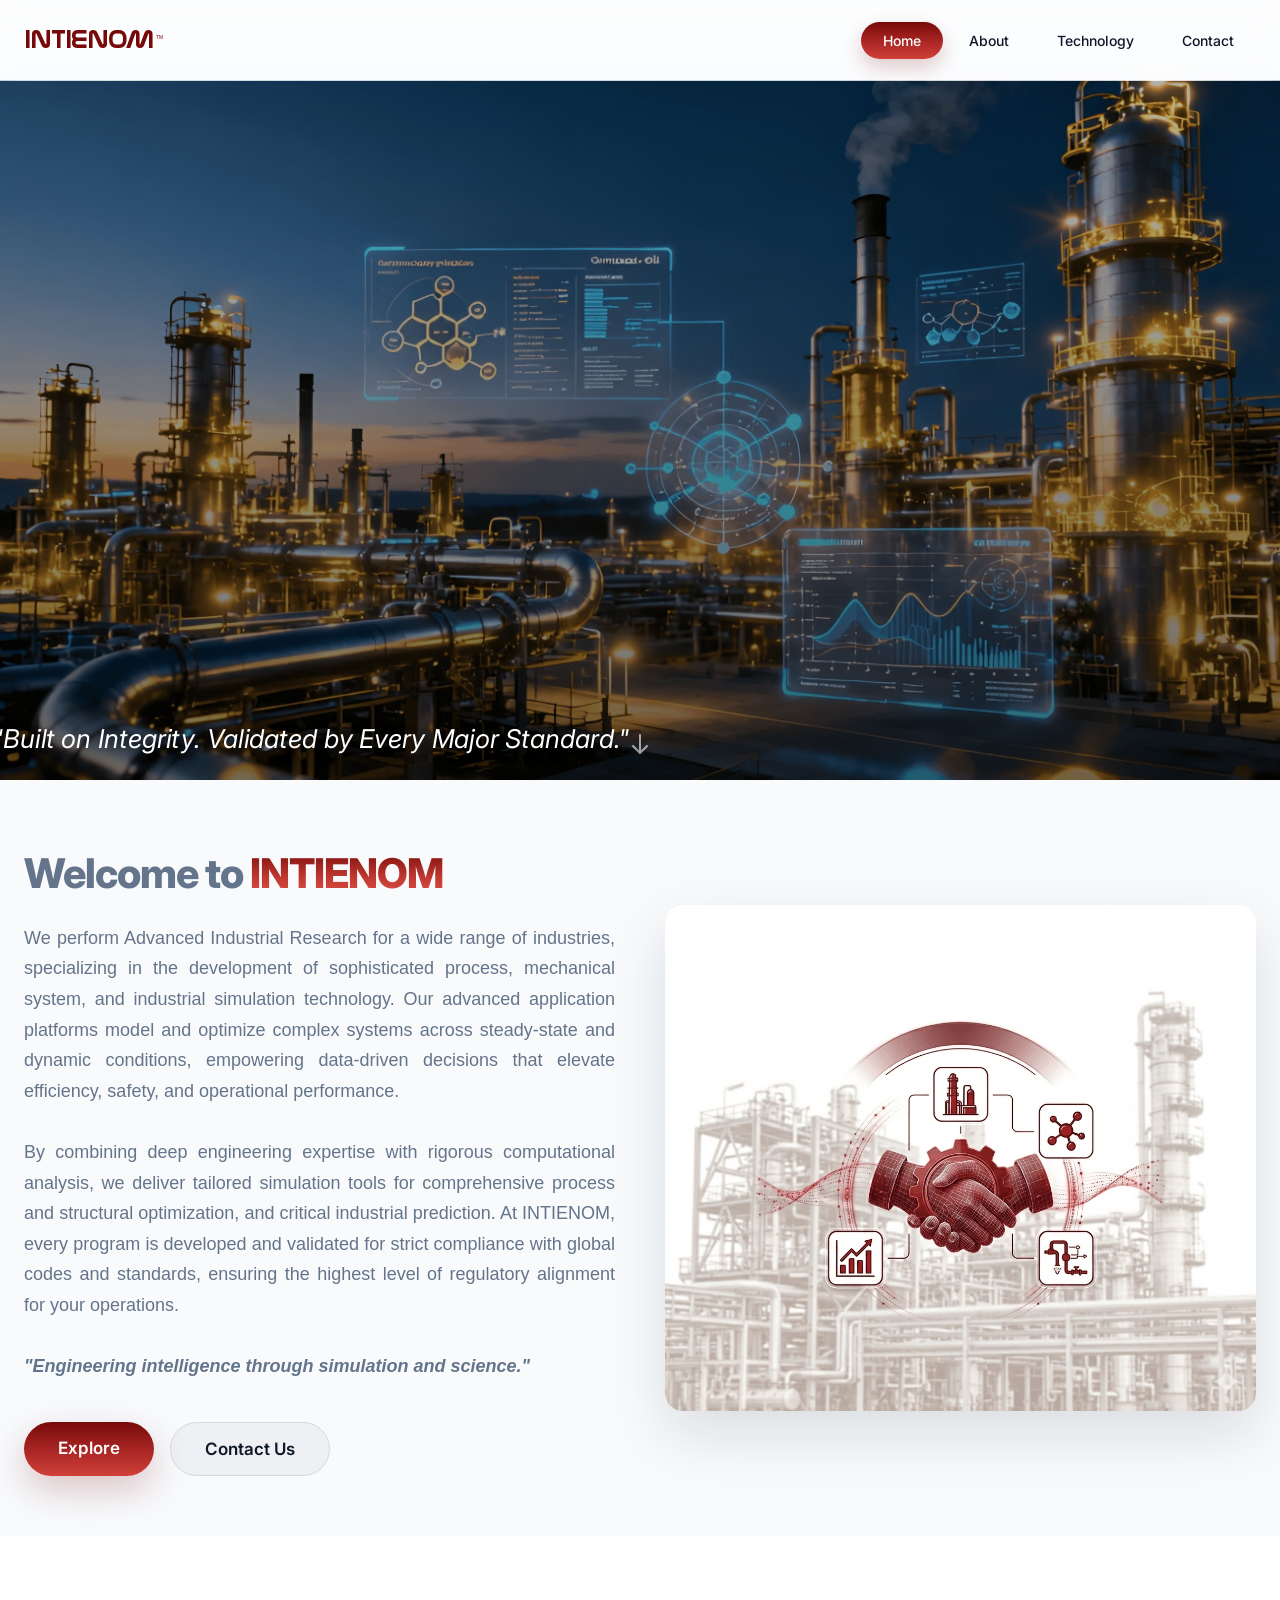
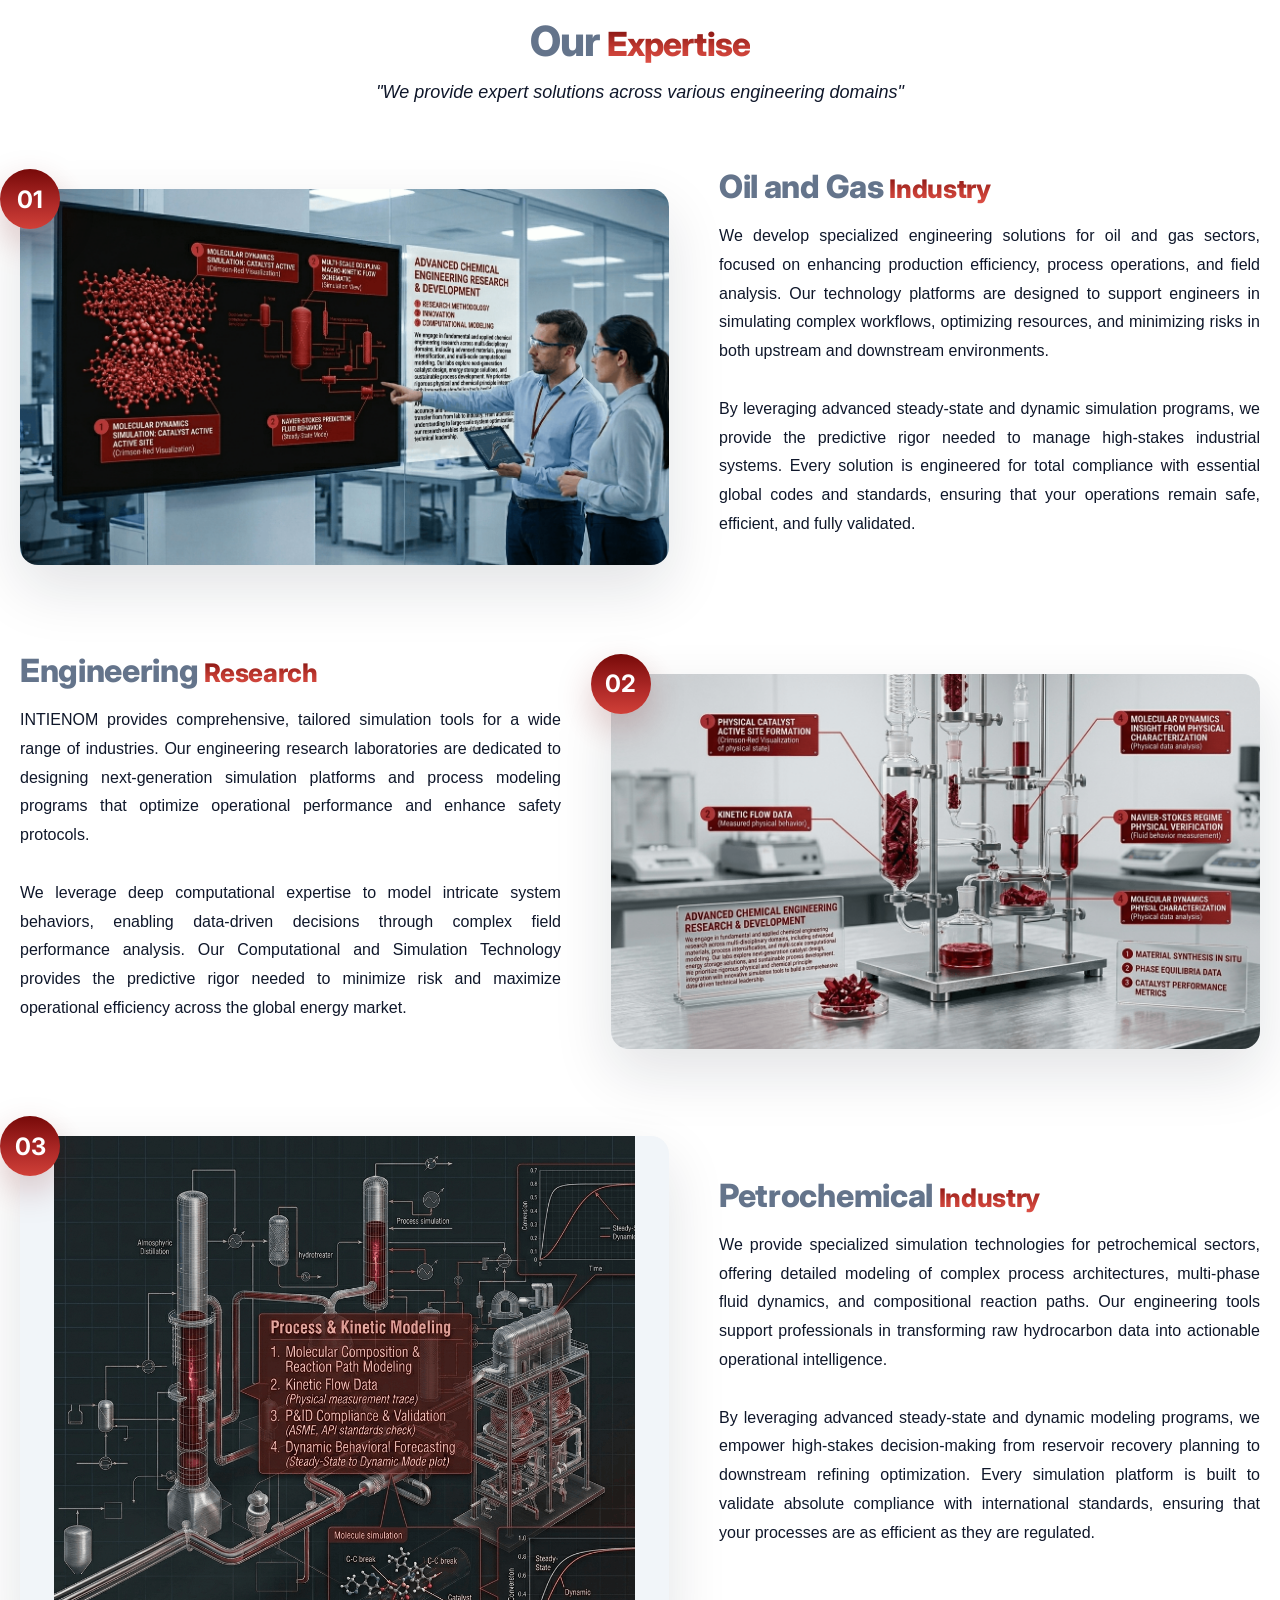
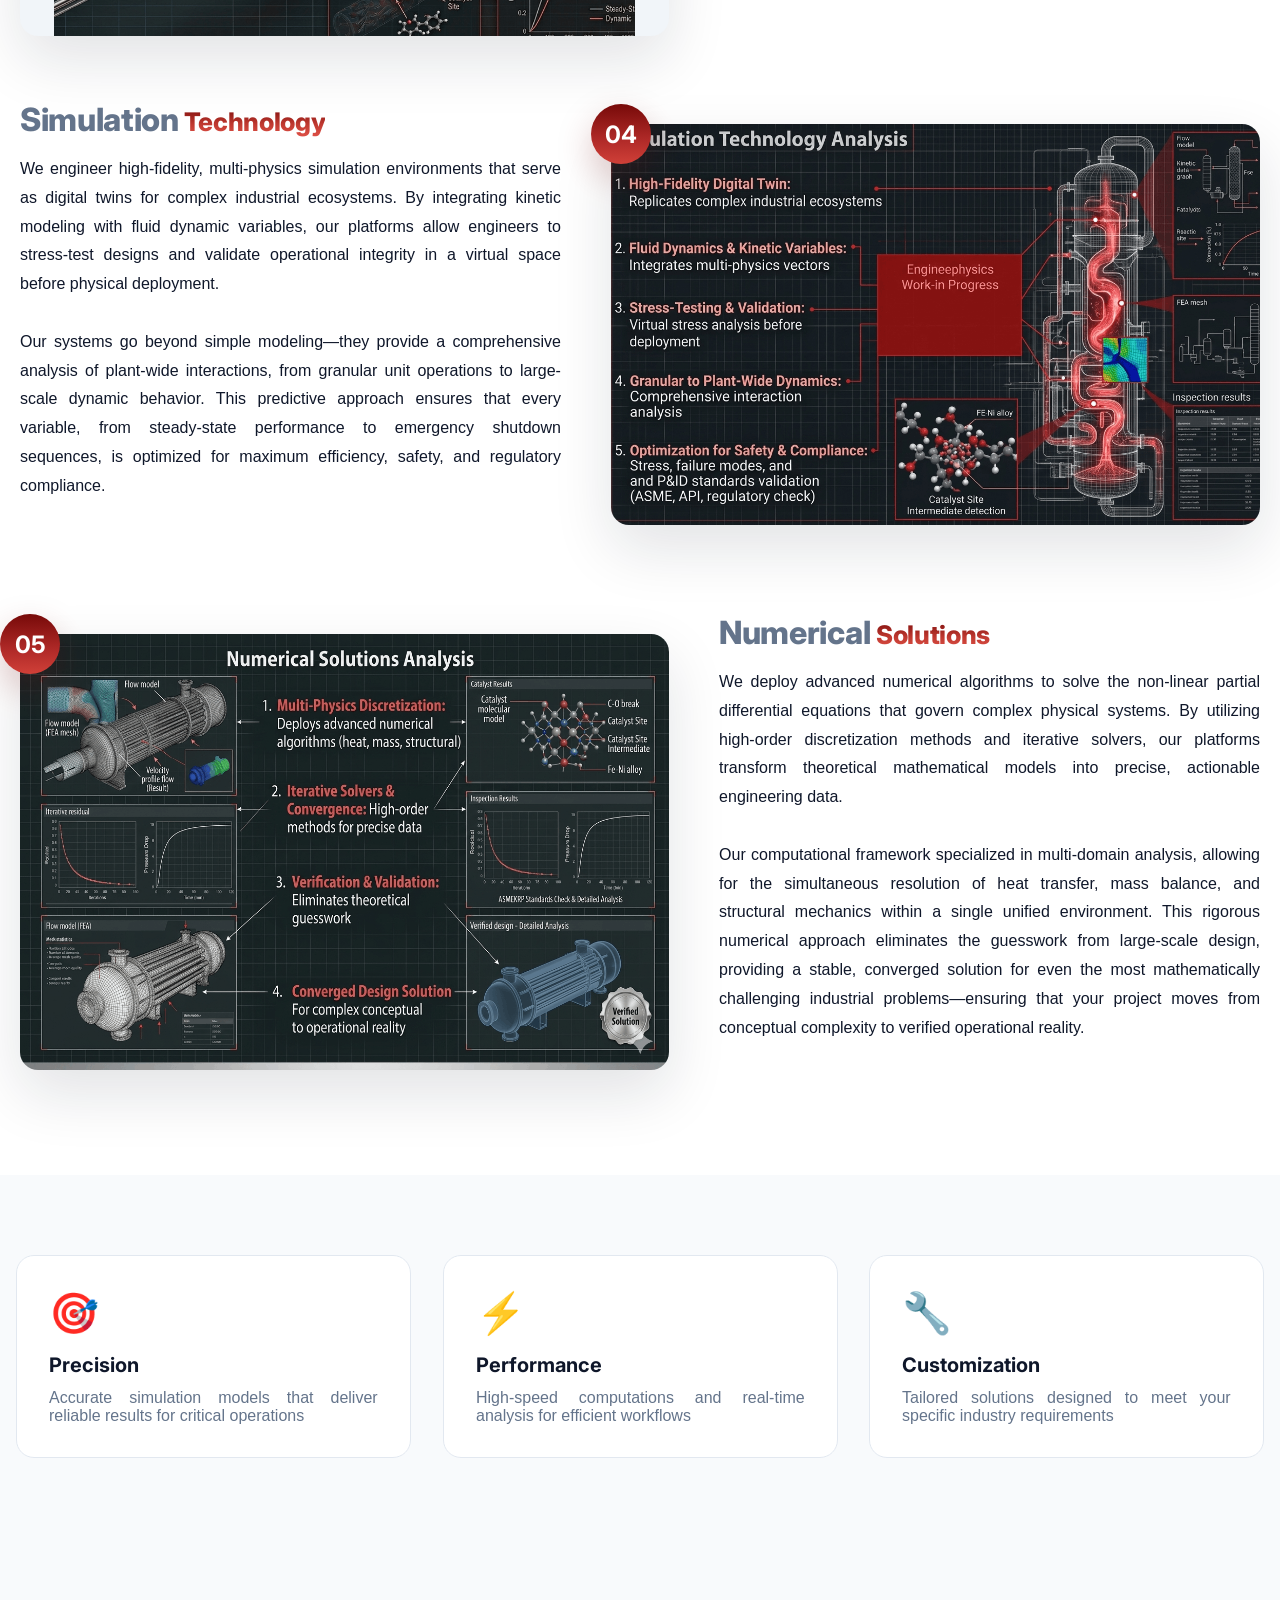
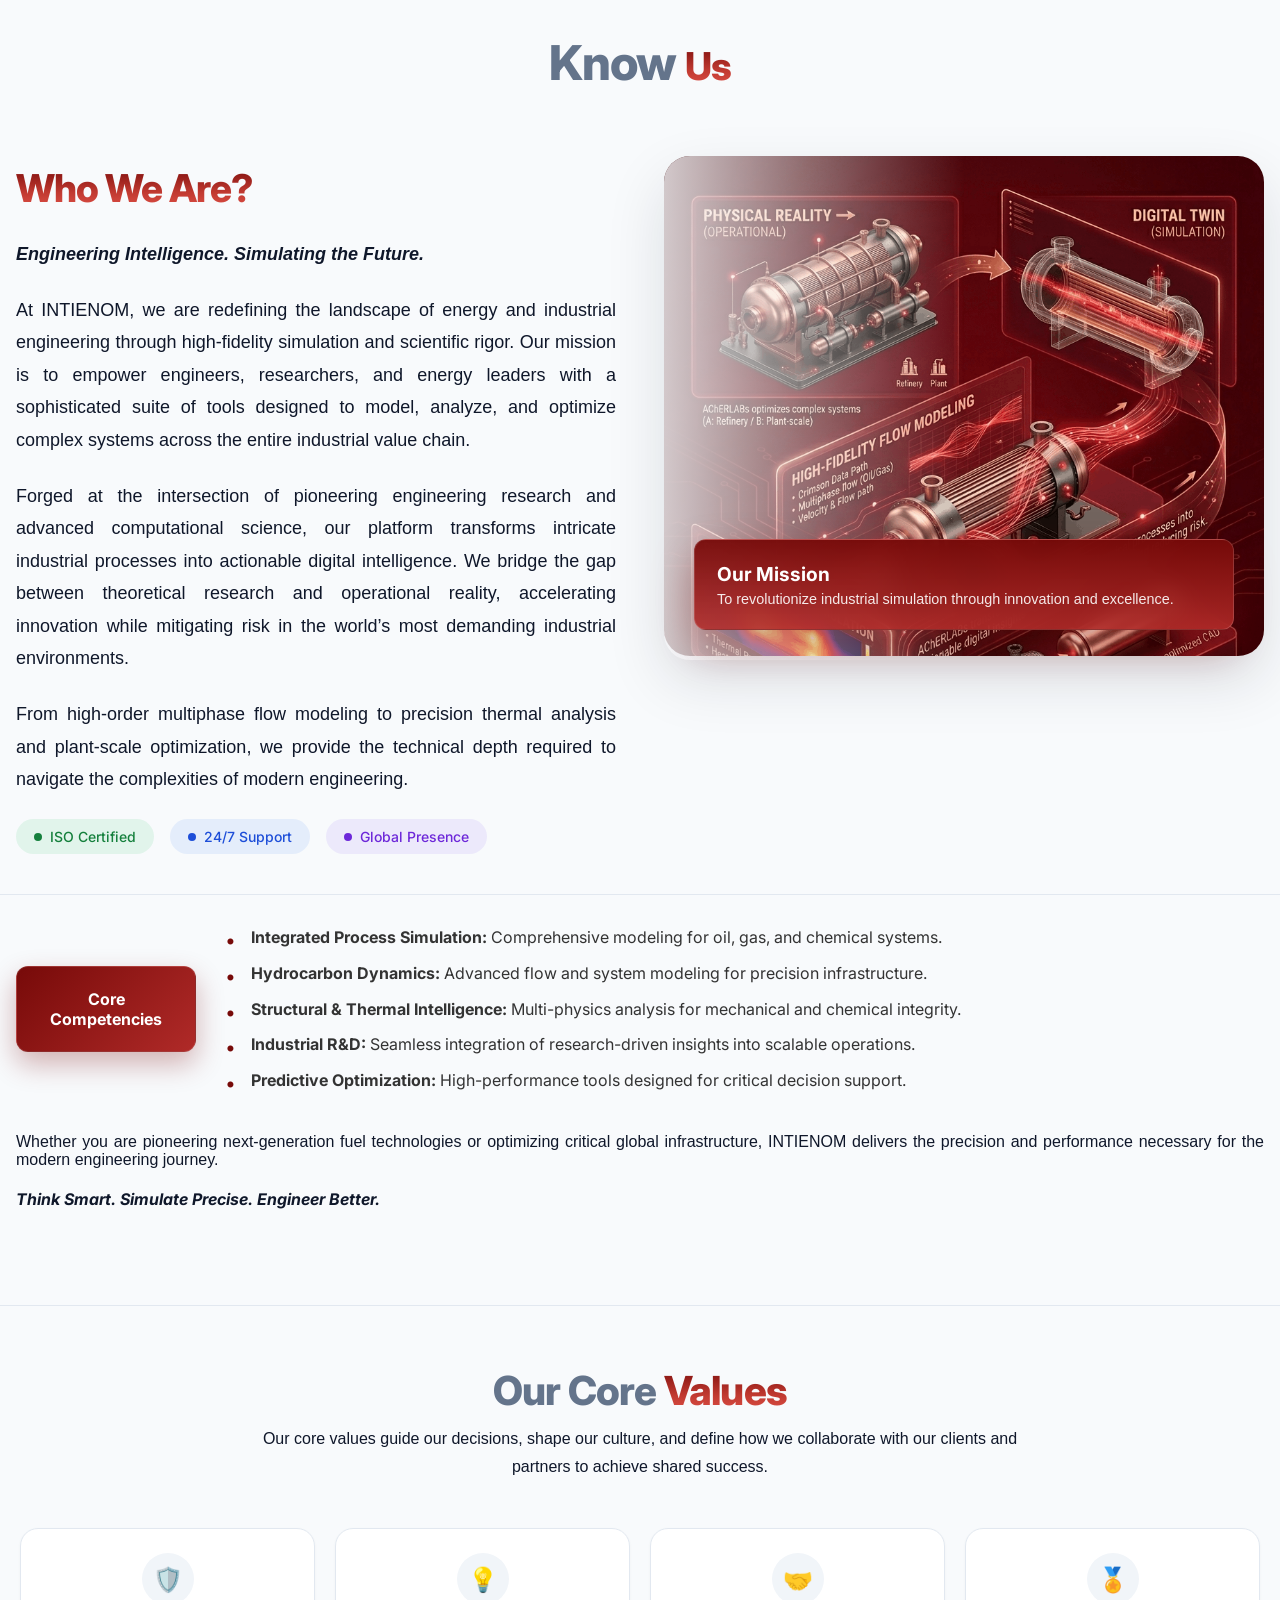
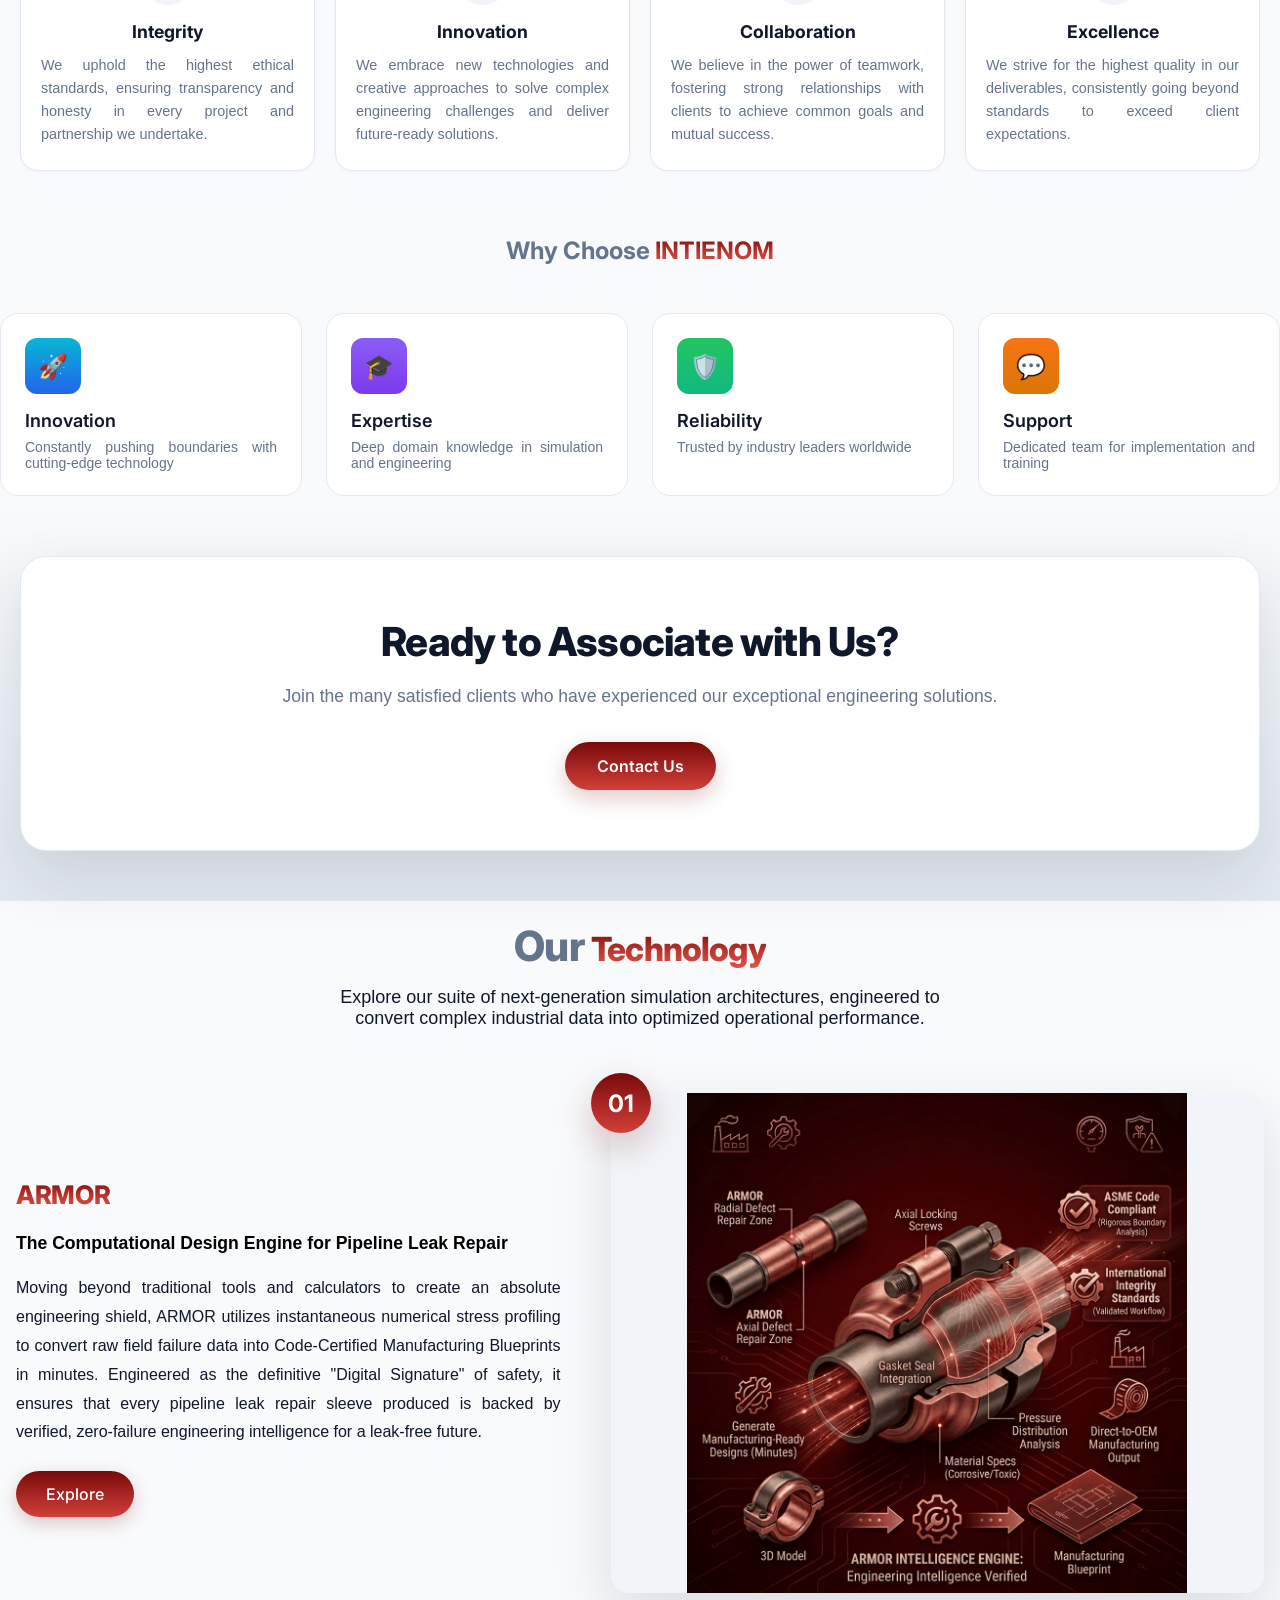
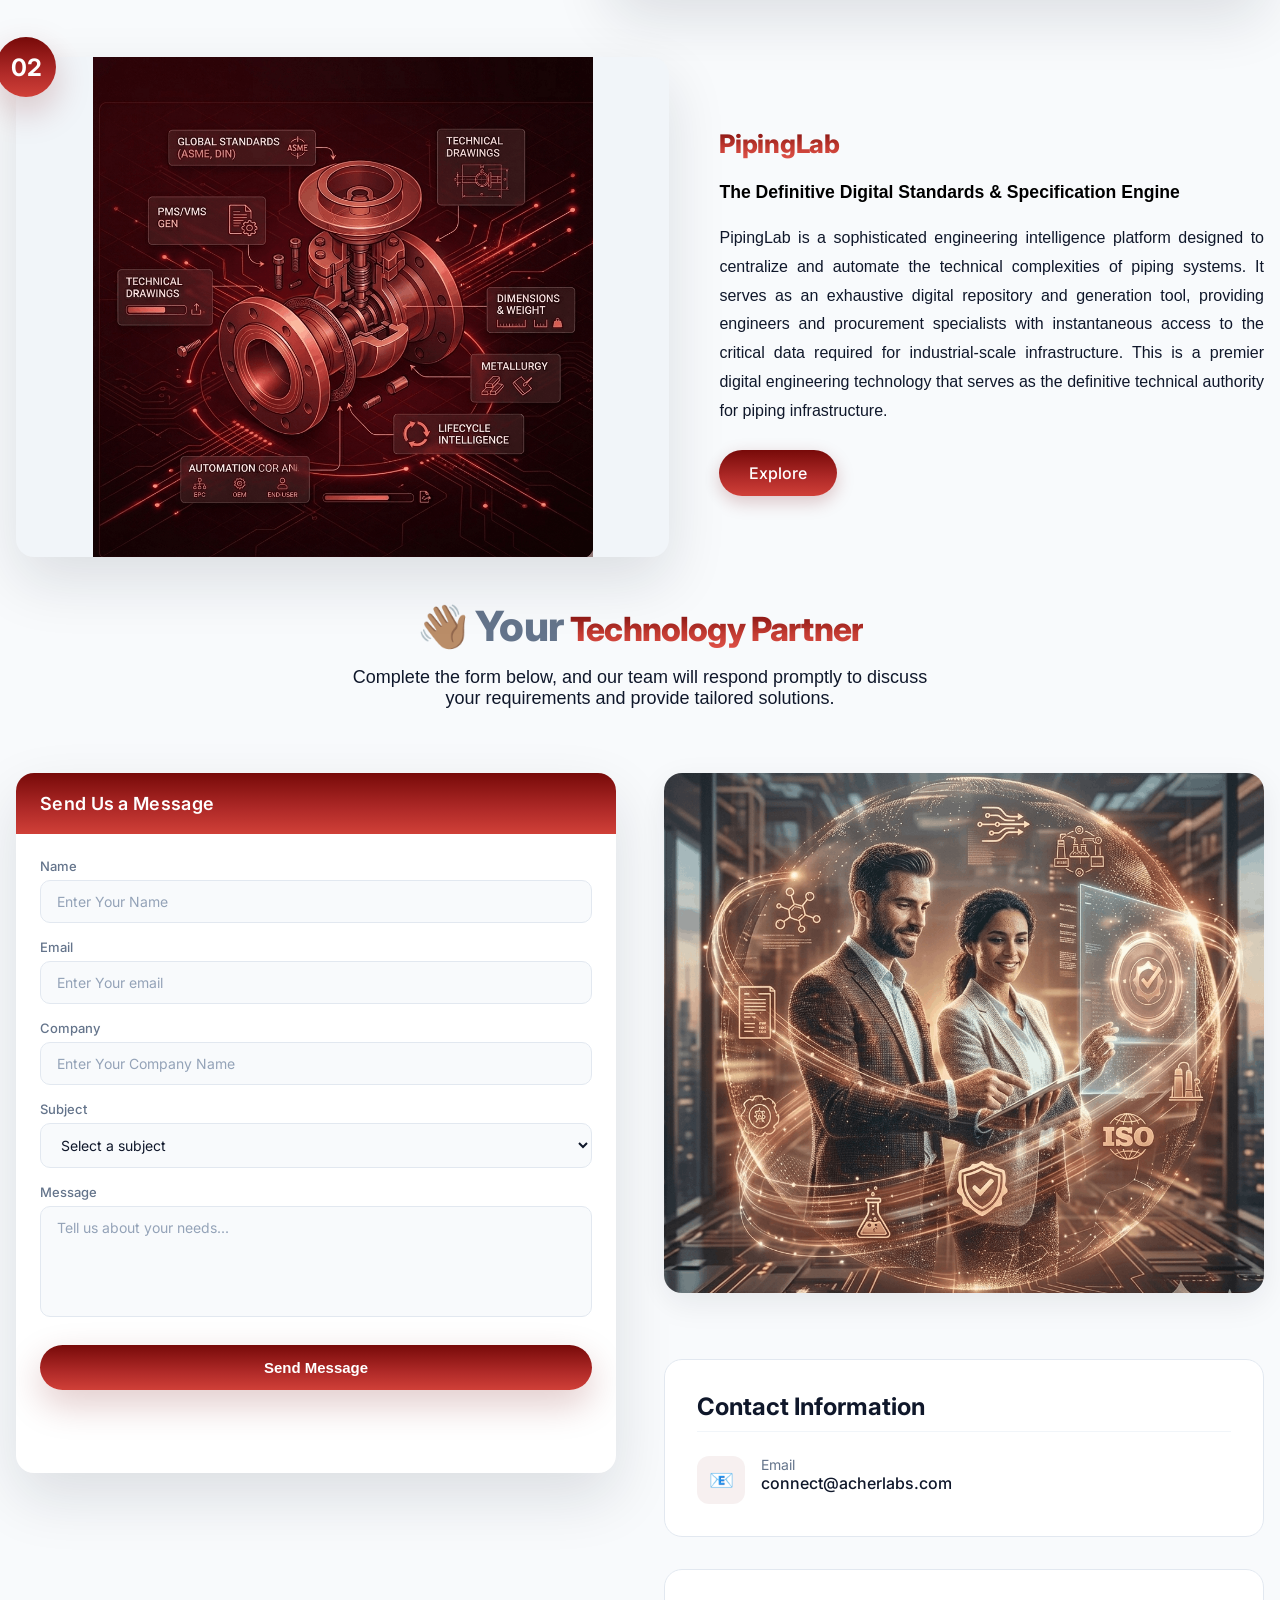
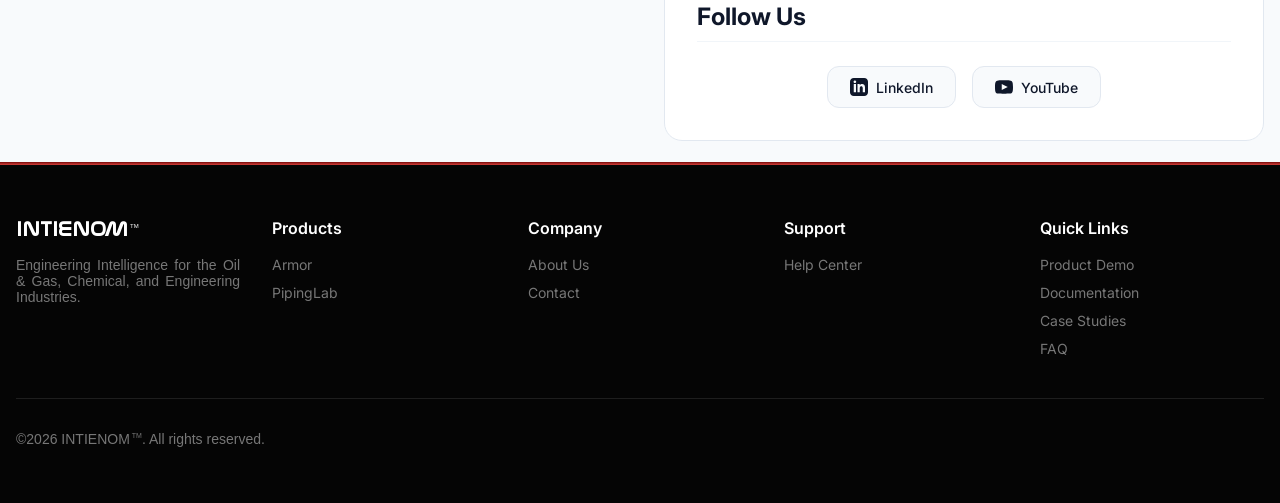
==== index.html @ 09563ef8 "Add files via upload" ====
<!DOCTYPE html>
<html lang="en">
<head>
    <meta charset="UTF-8">
    <meta name="viewport" content="width=device-width, initial-scale=1.0">
    <title>INTIENOM</title>
    
    <!-- Folder ke naam ke sath path update kiya -->
    <link rel="icon" type="image/png" href="images/webIcon.png">
    
    <!-- CSS Files -->
    <link rel="stylesheet" href="style.css">
    <link rel="stylesheet" href="Labs.css"> <!-- Labs page ke liye ye zaroori hai -->
    
    <!-- Font Awesome -->
    <link href="https://cdnjs.cloudflare.com/ajax/libs/font-awesome/5.10.0/css/all.min.css" rel="stylesheet" />
</head>
<body>

    <!-- ============================================
         NAVIGATION (Updated for Single Page)
         ============================================ -->
    <nav id="navbar">
        <div class="nav-container">
            <!-- Logo (Click karne par top par jayega) -->
            <a href="#home" class="logo-section">
               <div class="logo-text">
               <span class="logo-name">INTIENOM<span class="tm-icon">TM</span></span>
               </div>
             </a>
            
            <!-- Navigation Links (Ab href mein IDs hain) -->
            <div class="nav-links">
                <a href="#home" class="nav-btn active">Home</a>
                <a href="#about" class="nav-btn">About</a>
                <a href="#technology" class="nav-btn">Technology</a>
                <a href="#contact" class="nav-btn">Contact</a>
            </div>
            
            <!-- Mobile Menu Button -->
            <button class="mobile-menu-btn">
                <svg fill="none" stroke="currentColor" viewBox="0 0 24 24">
                    <path stroke-linecap="round" stroke-linejoin="round" stroke-width="2" d="M4 6h16M4 12h16M4 18h16"></path>
                </svg>
            </button>
        </div>
    </nav>

    <!-- ============================================
         SECTION 1: HOME
         ============================================ -->
    <section id="home" class="hero">
    
       <!-- 1. Slider Area -->
       <div class="hero-bg-slider">
    
            <!-- Slide 1: Left Bottom -->
            <div class="slide active" style="background-image: url('images/beg-0.png');">
                <div class="slide-text text-left">
                    "From Concept to Code. From Simulation to Site."
                </div>
            </div>

            <!-- Slide 2: Left Bottom -->
            <div class="slide" style="background-image: url('images/beg-1.png');">
                <div class="slide-text text-left">
                    "Built on Integrity. Validated by Every Major Standard."
                </div>
            </div>

            <!-- Slide 3: Left Bottom -->
            <div class="slide" style="background-image: url('images/beg-2.png');">
                <div class="slide-text text-left">
                    "Turning Raw Data into Actionable Intelligence."
                </div>
            </div>

            <!-- Slide 4: Left Bottom -->
            <div class="slide" style="background-image: url('images/beg-3.png');">
                <div class="slide-text text-left">
                    "Predicting Performance. Perfecting Operations."
                </div>
            </div>

            <!-- Slide 5: Left Bottom -->
            <div class="slide" style="background-image: url('images/beg-4.png');">
                <div class="slide-text text-left">
                    "Engineering the Future of Industrial Efficiency."
                </div>
            </div>

            <!-- Scroll Indicator -->
            <div class="scroll-indicator">
                <svg width="24" height="24" fill="none" stroke="rgba(255,255,255,0.6)" viewBox="0 0 24 24">
                    <path stroke-linecap="round" stroke-linejoin="round" stroke-width="2" d="M19 14l-7 7m0 0l-7-7m7 7V3"></path>
                </svg>
            </div>
       </div>

        <!-- Hero Bottom Section: Text Left + Image Right -->
        <div class="hero-bottom-wrapper">
            <div class="hero-left-col">
                <div class="hero-content">
                    <h1><span class="welcome-text">Welcome to </span><span class="gradient">INTIENOM</span></h1>
                    <p>We perform Advanced Industrial Research for a wide range of industries, specializing in the development of sophisticated process, mechanical system, and industrial simulation technology. Our advanced application platforms model and optimize complex systems across steady-state and dynamic conditions, empowering data-driven decisions that elevate efficiency, safety, and operational performance.
                    <br><br>
                    By combining deep engineering expertise with rigorous computational analysis, we deliver tailored simulation tools for comprehensive process and structural optimization, and critical industrial prediction. At INTIENOM, every program is developed and validated for strict compliance with global codes and standards, ensuring the highest level of regulatory alignment for your operations.
                    <br><br>
                    <strong><span class="italic-text">"Engineering intelligence through simulation and science."</span></strong>
                    </p>
                    
                    <div class="hero-buttons">
                        <a href="#technology" class="btn-primary">Explore</a>
                        <a href="#contact" class="btn-secondary">Contact Us</a>
                    </div>
                </div>
            </div>

            <div class="hero-right-col">
                <div class="image-box">
                    <img src="images/home-frame.png" alt="Computer" class="frame-image">
                </div>
                <span class="corner-dot top-left"></span>
                <span class="corner-dot bottom-right"></span>
            </div>
        </div>
    </section>

    <!-- Industries Section (Home ka part) -->
    <section class="industries" id="industries">
        <div class="section-title">
    <h2>Our <span class="gradient">Expertise</span></h2>
    <p><span class="italic-text">"We provide expert solutions across various engineering domains"</span></p>
</div>

        <div class="industries-container">
            <!-- Row 1 -->
            <div class="industry-row">
                <div class="industry-image">
                    <div class="industry-num">01</div>
                    <img src="images/oil.png" alt="Oil and Gas Industry">
                </div>
                <div class="industry-content">
                    <h3>Oil and Gas <span class="gradient">Industry</span></h3>
                    <p>We develop specialized engineering solutions for oil and gas sectors, focused on enhancing production efficiency, process operations, and field analysis. Our technology platforms are designed to support engineers in simulating complex workflows, optimizing resources, and minimizing risks in both upstream and downstream environments.
                    <br><br>
                    By leveraging advanced steady-state and dynamic simulation programs, we provide the predictive rigor needed to manage high-stakes industrial systems. Every solution is engineered for total compliance with essential global codes and standards, ensuring that your operations remain safe, efficient, and fully validated.
                    <br><br>
                    </p>
                </div>
            </div>

            <!-- Row 2 -->
            <div class="industry-row reverse">
                <div class="industry-image">
                    <div class="industry-num">02</div>
                    <img src="images/er.png" alt="Engineering Research">
                </div>
                <div class="industry-content">
                    <h3>Engineering <span class="gradient">Research</span></h3>
                    <p>INTIENOM provides comprehensive, tailored simulation tools for a wide range of industries. Our engineering research laboratories are dedicated to designing next-generation simulation platforms and process modeling programs that optimize operational performance and enhance safety protocols.
                    <br><br>
                    We leverage deep computational expertise to model intricate system behaviors, enabling data-driven decisions through complex field performance analysis. Our Computational and Simulation Technology provides the predictive rigor needed to minimize risk and maximize operational efficiency across the global energy market.
                    <br><br>
                    </p>
                </div>
            </div>

            <!-- Row 3 -->
            <div class="industry-row">
                <div class="industry-image">
                    <div class="industry-num">03</div>
                    <img src="images/pi.png" alt="Hydrocarbon Engineering">
                </div>
                <div class="industry-content">
                    <h3>Petrochemical <span class="gradient">Industry</span></h3>
                    <p>We provide specialized simulation technologies for petrochemical sectors, offering detailed modeling of complex process architectures, multi-phase fluid dynamics, and compositional reaction paths. Our engineering tools support professionals in transforming raw hydrocarbon data into actionable operational intelligence.
                    <br><br>
                    By leveraging advanced steady-state and dynamic modeling programs, we empower high-stakes decision-making from reservoir recovery planning to downstream refining optimization. Every simulation platform is built to validate absolute compliance with international standards, ensuring that your processes are as efficient as they are regulated.
                    <br><br>
                    </p>
                </div>
            </div>

            <!-- Row 4 -->
            <div class="industry-row reverse">
                <div class="industry-image">
                    <div class="industry-num">04</div>
                    <img src="images/sta.png" alt="Simulation Technology">
                </div>
                <div class="industry-content">
                    <h3>Simulation <span class="gradient">Technology</span></h3>
                    <p>We engineer high-fidelity, multi-physics simulation environments that serve as digital twins for complex industrial ecosystems. By integrating kinetic modeling with fluid dynamic variables, our platforms allow engineers to stress-test designs and validate operational integrity in a virtual space before physical deployment.
                    <br><br>
                    Our systems go beyond simple modeling—they provide a comprehensive analysis of plant-wide interactions, from granular unit operations to large-scale dynamic behavior. This predictive approach ensures that every variable, from steady-state performance to emergency shutdown sequences, is optimized for maximum efficiency, safety, and regulatory compliance.
                    <br><br>
                    </p>
                </div>
            </div>

            <!-- Row 5 -->
            <div class="industry-row">
                <div class="industry-image">
                    <div class="industry-num">05</div>
                    <img src="images/ns.png" alt="Chemical Process Engineering">
                </div>
                <div class="industry-content">
                    <h3>Numerical <span class="gradient">Solutions</span></h3>
                    <p>We deploy advanced numerical algorithms to solve the non-linear partial differential equations that govern complex physical systems. By utilizing high-order discretization methods and iterative solvers, our platforms transform theoretical mathematical models into precise, actionable engineering data.
                    <br><br>
                    Our computational framework specialized in multi-domain analysis, allowing for the simultaneous resolution of heat transfer, mass balance, and structural mechanics within a single unified environment. This rigorous numerical approach eliminates the guesswork from large-scale design, providing a stable, converged solution for even the most mathematically challenging industrial problems—ensuring that your project moves from conceptual complexity to verified operational reality.
                    <br><br>
                    </p>
                </div>
            </div>
        </div>
    </section>

    <!-- Features Section (Home ka part) -->
    <section class="features">
        <div class="features-grid">
            <div class="feature-card">
                <div class="icon">🎯</div>
                <h3>Precision</h3>
                <p>Accurate simulation models that deliver reliable results for critical operations</p>
            </div>
            <div class="feature-card">
                <div class="icon">⚡</div>
                <h3>Performance</h3>
                <p>High-speed computations and real-time analysis for efficient workflows</p>
            </div>
            <div class="feature-card">
                <div class="icon">🔧</div>
                <h3>Customization</h3>
                <p>Tailored solutions designed to meet your specific industry requirements</p>
            </div>
        </div>
    </section>

    <!-- ============================================
         SECTION 2: ABOUT (With Badges Added)
         ============================================ -->
    <section id="about" class="about-page">
        <div class="about-container">
            
            <!-- 1. HEADING -->
            <div class="section-title">
                <h1 style="font-size: 3rem; margin-bottom: 10px;">
                   Know <span class="gradient">Us</span>
                </h1>
            </div>

            <!-- 2. GRID (Text Left + Image Right) -->
            <div class="about-grid">
                <div class="about-content">
                    <h1><span class="gradient">Who We Are?</span></h1>
                    <p class="tagline"><strong><span class="italic-text">Engineering Intelligence. Simulating the Future.</span></strong></p>

                    <p>At INTIENOM, we are redefining the landscape of energy and industrial engineering through high-fidelity simulation and scientific rigor. Our mission is to empower engineers, researchers, and energy leaders with a sophisticated suite of tools designed to model, analyze, and optimize complex systems across the entire industrial value chain.</p>

                    <p>Forged at the intersection of pioneering engineering research and advanced computational science, our platform transforms intricate industrial processes into actionable digital intelligence. We bridge the gap between theoretical research and operational reality, accelerating innovation while mitigating risk in the world’s most demanding industrial environments.</p>

                    <p>From high-order multiphase flow modeling to precision thermal analysis and plant-scale optimization, we provide the technical depth required to navigate the complexities of modern engineering.</p>

                    <!-- BADGES SECTION -->
                    <div class="about-badges" style="justify-content: flex-start; margin-top: 24px;">
                        <div class="badge green">
                            <span class="badge-dot-sm"></span>
                            ISO Certified
                        </div>
                        <div class="badge blue">
                            <span class="badge-dot-sm"></span>
                            24/7 Support
                        </div>
                        <div class="badge purple">
                            <span class="badge-dot-sm"></span>
                            Global Presence
                        </div>
                    </div>
                </div>

                <div class="about-image">
                    <img src="images/about.png" alt="About AChERLABs">
                    <div class="about-image-overlay"></div>
                    <div class="mission-card">
                        <h4>Our Mission</h4>
                        <p>To revolutionize industrial simulation through innovation and excellence.</p>
                    </div>
                </div>
            </div>
            
            <!-- 3. BOTTOM SECTION (Box Left + List Right) -->
            <div class="bottom-full-section">
                <hr class="full-width-line">
                
                <div class="competency-wrapper">
                    <div class="competency-box">
                        <h4>Core Competencies</h4>
                    </div>
                    <div class="competency-list-full">
                      <ul>
                         <li><strong>Integrated Process Simulation:</strong> Comprehensive modeling for oil, gas, and chemical systems.</li>
                         <li><strong>Hydrocarbon Dynamics:</strong> Advanced flow and system modeling for precision infrastructure.</li>
                         <li><strong>Structural & Thermal Intelligence:</strong> Multi-physics analysis for mechanical and chemical integrity.</li>
                         <li><strong>Industrial R&D:</strong> Seamless integration of research-driven insights into scalable operations.</li>
                         <li><strong>Predictive Optimization:</strong> High-performance tools designed for critical decision support.</li>
                      </ul>
                    </div>
                </div>

                <br><br>
                <p>
                   Whether you are pioneering next-generation fuel technologies or optimizing critical global infrastructure, INTIENOM delivers the precision and performance necessary for the modern engineering journey.
                </p>
                <br>
                <strong><span class="italic-text">Think Smart. Simulate Precise. Engineer Better.</span></strong>
            </div>

        </div>
                
        <!-- Core Values Section -->
        <div class="core-values-section">
            <div class="cv-header">
                <h2><span class="cv-gray">Our Core </span><span class="cv-red">Values</span></h2>
                <p>Our core values guide our decisions, shape our culture, and define how we collaborate with our clients and partners to achieve shared success.</p>
            </div>

            <div class="values-grid">
                <div class="value-card purple">
                    <div class="value-icon">🛡️</div>
                    <h3>Integrity</h3>
                    <p>We uphold the highest ethical standards, ensuring transparency and honesty in every project and partnership we undertake.</p>
                </div>

                <div class="value-card blue">
                    <div class="value-icon">💡</div>
                    <h3>Innovation</h3>
                    <p>We embrace new technologies and creative approaches to solve complex engineering challenges and deliver future-ready solutions.</p>
                </div>

                <div class="value-card green">
                    <div class="value-icon">🤝</div>
                    <h3>Collaboration</h3>
                    <p>We believe in the power of teamwork, fostering strong relationships with clients to achieve common goals and mutual success.</p>
                </div>

                <div class="value-card orange">
                    <div class="value-icon">🏅</div>
                    <h3>Excellence</h3>
                    <p>We strive for the highest quality in our deliverables, consistently going beyond standards to exceed client expectations.</p>
                </div>
            </div>
        </div>

        <!-- Why Choose Section -->
        <div class="why-choose">
            <h2 class="section-title" style="margin-bottom: 48px;">Why Choose <span class="gradient">INTIENOM</span></h2>
            <div class="why-grid">
                <div class="why-card">
                    <div class="icon-box icon-cyan">🚀</div>
                    <h3>Innovation</h3>
                    <p>Constantly pushing boundaries with cutting-edge technology</p>
                </div>
                <div class="why-card">
                    <div class="icon-box icon-purple">🎓</div>
                    <h3>Expertise</h3>
                    <p>Deep domain knowledge in simulation and engineering</p>
                </div>
                <div class="why-card">
                    <div class="icon-box icon-green">🛡️</div>
                    <h3>Reliability</h3>
                    <p>Trusted by industry leaders worldwide</p>
                </div>
                <div class="why-card">
                    <div class="icon-box icon-orange">💬</div>
                    <h3>Support</h3>
                    <p>Dedicated team for implementation and training</p>
                </div>
            </div>
        </div>
    
        <!-- CTA Section -->
        <section class="cta-about-section">
            <div class="cta-box">
                <h2>Ready to Associate with Us?</h2>
                <p>Join the many satisfied clients who have experienced our exceptional engineering solutions.</p>
                
                <div class="cta-buttons">
                    <a href="#contact" class="btn-white-bg">Contact Us</a>
                </div>
            </div>
        </section>
    </section>

    <!--     <!-- ============================================
         SECTION 3: Technology
         ============================================ -->
    <section id="technology" class="Labs-page">
        <div class="Labs-container">
            <div class="section-title">
                <h2>Our <span class="gradient">Technology</span></h2>
                <p>Explore our suite of next-generation simulation architectures, engineered to convert complex industrial data into optimized operational performance.</p>
            </div>
            
            <div class="industries-container">
                
                <!-- Armor Row (Text Left, Image Right - Reverse) -->
                <div class="industry-row reverse">
                    <div class="industry-image">
                        <div class="industry-num">01</div>
                        <img src="images/armor_main.png" alt="ARMURE">
                    </div>
                    <div class="industry-content">
                        <h3><span class="gradient">ARMOR</span></h3>
                        <p style="font-size: 1.1rem; color: #000000; margin-bottom: 15px; font-weight: 600;">The Computational Design Engine for Pipeline Leak Repair</p>
                        
                        <p>Moving beyond traditional tools and calculators to create an absolute engineering shield, ARMOR utilizes instantaneous numerical stress profiling to convert raw field failure data into Code-Certified Manufacturing Blueprints in minutes. Engineered as the definitive "Digital Signature" of safety, it ensures that every pipeline leak repair sleeve produced is backed by verified, zero-failure engineering intelligence for a leak-free future.</p>
                        
                        <div class="hero-buttons" style="margin-top: 24px;">
                            <a href="armor.html" class="industry-btn">Explore</a>
                        </div>
                    </div>
                </div>
                
                <!-- PipingLab Row (Image Left, Text Right) -->
                <div class="industry-row">
                    <div class="industry-image">
                        <div class="industry-num">02</div>
                        <img src="images/pipinglab.png" alt="PipingLab">
                    </div>
                    <div class="industry-content">
                        <h3><span class="gradient">PipingLab</h3>
                        <p style="font-size: 1.1rem; color: #000000; margin-bottom: 15px; font-weight: 600;">The Definitive Digital Standards & Specification Engine</p>
                        
                        <p>PipingLab is a sophisticated engineering intelligence platform designed to centralize and automate the technical complexities of piping systems. It serves as an exhaustive digital repository and generation tool, providing engineers and procurement specialists with instantaneous access to the critical data required for industrial-scale infrastructure. This is a premier digital engineering technology that serves as the definitive technical authority for piping infrastructure.</p>
                        
                        <div class="hero-buttons" style="margin-top: 24px;">
                            <a href="PipingLab.html" class="industry-btn">Explore</a>
                        </div>
                    </div>
                </div> 
            </div>
        </div>
    </section>

    <!-- ============================================
         SECTION 4: CONTACT
         ============================================ -->
    <section id="contact" class="contact-page">
        <div class="contact-container">
            <div class="section-title">
                <h2>👋🏽 Your <span class="gradient">Technology Partner</span></h2>
                <p>Complete the form below, and our team will respond promptly to discuss your requirements and provide tailored solutions.</p>
            </div>
            
            <div class="contact-grid">
                <!-- Contact Form -->
                <div class="contact-form">
                    <h2>Send Us a Message</h2>
                    <form id="contactForm">
                        <div class="form-group">
                            <label>Name</label>
                            <input type="text" name="name" placeholder="Enter Your Name" required />
                        </div>
                        <div class="form-group">
                            <label>Email</label>
                            <input type="email" name="email" placeholder="Enter Your email" required>
                        </div>
                        <div class="form-group">
                            <label>Company</label>
                            <input type="text" name="company" placeholder="Enter Your Company Name">
                        </div>
                        <div class="form-group">
                            <label>Subject</label>
                            <select name="subject" required>
                                <option value="">Select a subject</option>
                                <option value="demo">Request Demo</option>
                                <option value="pricing">Pricing Inquiry</option>
                                <option value="support">Technical Support</option>
                                <option value="other">Other</option>
                            </select>
                        </div>
                        <div class="form-group">
                            <label>Message</label>
                            <textarea name="message" rows="5" placeholder="Tell us about your needs..." required></textarea>
                        </div>
                        <button type="submit" class="btn-primary" style="width: 100%;">Send Message</button>
                        <p id="responseMessage"></p>
                    </form>
                </div>
                
                <!-- Contact Info -->
                <div class="contact-info">
                    <div class="contact-image-box">
                        <img src="images/contact.png" alt="Contact Us Image">
                    </div>
                    
                    <div class="info-card">
                        <h2>Contact Information</h2>
                        <div class="info-item">
                            <div class="info-icon">📧</div>
                            <div>
                                <div class="label">Email</div>
                                <div class="value">connect@acherlabs.com</div>
                            </div>
                        </div>
                    </div>
                    
                    <div class="social-card">
                         <h2>Follow Us</h2>
                         <div class="social-links">
                              <!-- LinkedIn Button -->
                              <a href="https://www.linkedin.com/company/acherlabs-india" target="_blank" class="social-btn linkedin">
                                  <svg xmlns="http://www.w3.org/2000/svg" width="16" height="16" fill="currentColor" viewBox="0 0 24 24">
                                       <path d="M19 0h-14c-2.761 0-5 2.239-5 5v14c0 2.761 2.239 5 5 5h14c2.762 0 5-2.239 5-5v-14c0-2.761-2.238-5-5-5zm-11 19h-3v-11h3v11zm-1.5-12.268c-.966 0-1.75-.79-1.75-1.764s.784-1.764 1.75-1.764 1.75.79 1.75 1.764-.783 1.764-1.75 1.764zm13.5 12.268h-3v-5.604c0-3.368-4-3.113-4 0v5.604h-3v-11h3v1.765c1.396-2.586 7-2.777 7 2.476v6.759z"/>
                                  </svg>
                                  LinkedIn
                              </a>

                              <!-- YouTube Button -->
                              <a href="https://www.youtube.com/channel/UCbX4qZ_px9SsZV5OCkspL2A" target="_blank" class="social-btn youtube">
                                  <svg xmlns="http://www.w3.org/2000/svg" width="16" height="16" fill="currentColor" viewBox="0 0 24 24">
                                       <path d="M19.615 3.184c-3.604-.246-11.631-.245-15.23 0-3.897.266-4.356 2.62-4.385 8.816.029 6.185.484 8.549 4.385 8.816 3.6.245 11.626.246 15.23 0 3.897-.266 4.356-2.62 4.385-8.816-.029-6.185-.484-8.549-4.385-8.816zm-10.615 12.816v-8l8 3.993-8 4.007z"/>
                                  </svg>
                                  YouTube
                             </a>
                      </div>
                 </div>
                </div>
            </div>
        </div>
    </section>

    <!-- ============================================
         FOOTER
         ============================================ -->
    <footer>
        <div class="footer-container">
            <div class="footer-grid">
                <div class="footer-brand">
                  <a href="#home" class="logo-section">
                  <span class="logo-name" style="font-size: 20px;">INTIENOM<span class="tm-icon">TM</span></span>
                  </a>
                  <p>Engineering Intelligence for the Oil & Gas, Chemical, and Engineering Industries.</p>
                </div>
                
                <div class="footer-col">
                    <h4>Products</h4>
                    <ul>
                        <li><a href="armor.html" target="_blank">Armor</a></li>
                        <li><a href="PipingLab.html">PipingLab</a></li>
                        <!--<li><a href="contact.html">Pricing</a></li>
                        <li><a href="#">Updates</a></li>-->
                    </ul>
                </div>
                
                <div class="footer-col">
                    <h4>Company</h4>
                    <ul>
                        <li><a href="#about">About Us</a></li>
                        <!--<li><a href="#">Careers</a></li>
                        <li><a href="#">News</a></li>-->
                        <li><a href="#contact">Contact</a></li>
                    </ul>
                </div>
                
                <div class="footer-col">
                    <h4>Support</h4>
                    <ul>
                        <li><a href="#contact">Help Center</a></li>
                        <!--<li><a href="#">Community</a></li>
                        <li><a href="#">Status</a></li>-->
                    </ul>
                </div>

                <div class="footer-col">
                    <h4>Quick Links</h4>
                    <ul>
                        <li><a href="#contact">Product Demo</a></li>
                        <li><a href="#contact">Documentation</a></li>
                        <li><a href="#">Case Studies</a></li>
                        <li><a href="#">FAQ</a></li>
                    </ul>
                </div>
            </div>
            
            <div class="footer-bottom">
                <p>
                   <span class="copyright-icon">&copy;</span>2026 INTIENOM<sup class="tm-icon">TM</sup>. All rights reserved.
                </p>
                <!--<div class="footer-links">
                    <a href="#">Privacy Policy</a>
                    <a href="#">Terms of Service</a>-->
                </div>
            </div>
        </div>
    </footer>

    <!-- JavaScript File -->
    <script src="script.js"></script>
</body>

</html>
---- style.css ----
/* ============================================
   AChERLABs Website - Stylesheet v2.0 (MODERN)
   THEME: SOFT LIGHT (Premium & Clean)
   ============================================ */

@import url('https://fonts.googleapis.com/css2?family=Inter:wght@400;500;600;700;800;900&display=swap');

/* ============================================
   1. ROOT & GLOBAL SETTINGS
   ============================================ */

@font-face {
    font-family: 'nasalization';
    src: url('fonts/Nasalization-Regular.woff2') format('woff2'),
         url('fonts/Nasalization-Regular.woff') format('woff');
    font-weight: normal;
    font-style: normal;
    font-display: swap;
}

@font-face {
    font-family: 'Myriad Pro Light';
    src: url('fonts/MyriadPro-Light.otf') format('opentype');
    font-weight: 300;
    font-style: normal;
    font-display: swap;
}

:root {
    /* Brand Colors */
    --primary: #770A09;
    --primary-light: #B02321;
    --primary-glow: rgba(119, 10, 9, 0.22);

    /* Base Colors */
    --bg: #f8fafc;
    --bg-white: #ffffff;
    --bg-soft: #f1f5f9;
    --text: #0f172a;
    --text-muted: #64748b;
    --text-light: #94a3b8;
    --border: #e2e8f0;

    /* Gradients */
    --grad-primary: linear-gradient(to bottom, #770A09 0%, #B02A28 60%, #D04038 100%);
    --grad-text: linear-gradient(to bottom, #770A09 0%, #C13A31 60%, #E05248 100%);

    /* Radius */
    --radius-sm: 12px;
    --radius-md: 18px;
    --radius-lg: 26px;
    --radius-full: 50px;

    /* Shadows */
    --shadow-xs: 0 1px 3px rgba(15, 23, 42, 0.04);
    --shadow-sm: 0 4px 14px rgba(15, 23, 42, 0.06);
    --shadow-md: 0 10px 32px rgba(15, 23, 42, 0.08);
    --shadow-lg: 0 24px 60px rgba(15, 23, 42, 0.12);
    --shadow-primary: 0 14px 36px var(--primary-glow);

    /* Motion */
    --ease: cubic-bezier(0.4, 0, 0.2, 1);
    --ease-bounce: cubic-bezier(0.34, 1.56, 0.64, 1);
}

* {
    margin: 0;
    padding: 0;
    box-sizing: border-box;
}

html { scroll-behavior: smooth; }

body {
    font-family: 'Inter', 'Segoe UI', Tahoma, Geneva, Verdana, sans-serif;
    background: var(--bg);
    color: var(--text);
    overflow-x: hidden;
    -webkit-font-smoothing: antialiased;
}

p {
    font-family: 'Myriad Pro Light', 'Segoe UI', Tahoma, sans-serif;
    font-weight: 400;
    text-align: justify;
    word-wrap: break-word;
}

.italic-text { font-style: italic; }

/* Modern Selection Color */
::selection {
    background: var(--primary);
    color: #fff;
}

/* Modern Scrollbar */
::-webkit-scrollbar { width: 10px; }
::-webkit-scrollbar-track { background: var(--bg); }
::-webkit-scrollbar-thumb {
    background: linear-gradient(var(--primary), var(--primary-light));
    border-radius: 10px;
}

/* Scroll Progress Bar (JS se banta hai) */
.scroll-progress {
    position: fixed;
    top: 0; left: 0;
    height: 3px;
    width: 0%;
    background: var(--grad-primary);
    z-index: 99999;
    border-radius: 0 4px 4px 0;
    box-shadow: 0 0 12px var(--primary-glow);
}

/* ============================================
   2. REUSABLE COMPONENTS
   ============================================ */

/* A. Navigation (Glassmorphism) */
nav {
    position: fixed;
    top: 0; left: 0; right: 0;
    z-index: 1000;
    padding: 0 24px;
    background: rgba(255, 255, 255, 0.65);
    backdrop-filter: blur(16px) saturate(180%);
    -webkit-backdrop-filter: blur(16px) saturate(180%);
    border-bottom: 1px solid transparent;
    transition: all 0.35s var(--ease);
}

nav.scrolled {
    background: rgba(255, 255, 255, 0.85);
    box-shadow: var(--shadow-md);
    border-bottom: 1px solid rgba(226, 232, 240, 0.6);
}

.nav-container {
    max-width: 1280px;
    margin: 0 auto;
    display: flex;
    align-items: center;
    justify-content: space-between;
    height: 80px;
}

.logo-section {
    display: flex;
    align-items: center;
    gap: 12px;
    cursor: pointer;
    text-decoration: none;
}

.logo-section:hover .logo-img {
    transform: scale(1.08) rotate(-2deg);
}

.logo-img { transition: transform 0.4s var(--ease-bounce); }

.logo-text { display: flex; flex-direction: column; }

.logo-name {
    font-family: 'nasalization', sans-serif;
    text-transform: none !important;
    font-variant: normal !important;
    font-size: 24px;
    font-weight: bold;
    color: var(--primary);
}

.nav-links {
    display: flex;
    gap: 4px;
    transition: all 0.3s var(--ease);
}

.nav-btn {
    padding: 10px 22px;
    border-radius: var(--radius-full);
    font-size: 14px;
    font-weight: 500;
    cursor: pointer;
    border: none;
    background: transparent;
    color: var(--text);
    text-decoration: none;
    display: inline-block;
    transition: all 0.3s var(--ease);
}

.nav-btn:hover {
    color: var(--primary);
    background: rgba(119, 10, 9, 0.06);
    transform: translateY(-1px);
}

.nav-btn.active {
    background: var(--grad-primary);
    color: #fff;
    box-shadow: 0 8px 20px var(--primary-glow);
}

.mobile-menu-btn {
    display: none;
    padding: 8px;
    border-radius: var(--radius-sm);
    background: rgba(0, 0, 0, 0.05);
    border: none;
    cursor: pointer;
    transition: background 0.3s var(--ease);
}

.mobile-menu-btn:hover { background: rgba(0, 0, 0, 0.08); }

.mobile-menu-btn svg {
    width: 24px;
    height: 24px;
    stroke: var(--text);
}

/* B. Buttons (Gradient + Shine Effect) */
.btn-primary {
    position: relative;
    overflow: hidden;
    padding: 16px 34px;
    border-radius: var(--radius-full);
    background: var(--grad-primary);
    color: #fff;
    font-size: 17px;
    font-weight: 600;
    border: none;
    cursor: pointer;
    box-shadow: var(--shadow-primary);
    transition: transform 0.3s var(--ease-bounce), box-shadow 0.3s var(--ease);
    text-decoration: none;
    display: inline-block;
}

/* Shine Sweep Effect */
.btn-primary::after {
    content: '';
    position: absolute;
    top: 0;
    left: -100%;
    width: 100%;
    height: 100%;
    background: linear-gradient(105deg, transparent, rgba(255, 255, 255, 0.3), transparent);
    transition: left 0.7s var(--ease);
}

.btn-primary:hover::after { left: 100%; }

.btn-primary:hover {
    transform: translateY(-3px) scale(1.02);
    box-shadow: 0 18px 40px var(--primary-glow);
}

.btn-primary:active { transform: translateY(-1px); }

.btn-secondary {
    padding: 16px 34px;
    border-radius: var(--radius-full);
    background: rgba(15, 23, 42, 0.04);
    border: 1px solid rgba(15, 23, 42, 0.1);
    color: var(--text);
    font-size: 17px;
    font-weight: 600;
    cursor: pointer;
    transition: all 0.3s var(--ease);
    text-decoration: none;
    display: inline-block;
    backdrop-filter: blur(4px);
}

.btn-secondary:hover {
    background: #fff;
    border-color: var(--primary);
    color: var(--primary);
    transform: translateY(-3px);
    box-shadow: var(--shadow-sm);
}

/* C. Footer (Modern Dark) */
footer {
    position: relative;
    background: #050505;
    padding: 56px 16px;
    color: #777;
}

/* Top Gradient Line */
footer::before {
    content: '';
    position: absolute;
    top: 0; left: 0; right: 0;
    height: 3px;
    background: var(--grad-primary);
}

.footer-container {
    max-width: 1280px;
    margin: 0 auto;
}

.footer-grid {
    display: grid;
    grid-template-columns: repeat(5, 1fr);
    gap: 32px;
    margin-bottom: 32px;
}

.footer-brand .logo-section { margin-bottom: 16px; }
.footer-brand p { color: #777; font-size: 14px; }

.footer-col h4 {
    color: #fff;
    font-weight: 600;
    margin-bottom: 16px;
}

.footer-col ul { list-style: none; }
.footer-col li { margin-bottom: 8px; }

.footer-col a {
    color: #777;
    font-size: 14px;
    text-decoration: none;
    transition: color 0.3s var(--ease), padding-left 0.3s var(--ease);
}

.footer-col a:hover { color: #fff; padding-left: 4px; }

.footer-bottom {
    padding-top: 32px;
    border-top: 1px solid rgba(255, 255, 255, 0.1);
    display: flex;
    align-items: center;
    flex-wrap: wrap;
    gap: 16px;
}

.footer-bottom p { color: #777; font-size: 14px; }

.footer-links { display: flex; gap: 24px; }

.footer-links a {
    color: #777;
    font-size: 14px;
    text-decoration: none;
    transition: color 0.3s var(--ease);
}

.footer-links a:hover { color: #fff; }

.footer-brand .logo-name {
    font-size: 20px;
    color: #fff;
    font-weight: bold;
}

/* Footer Quick Links */
.footer-quick-links { margin-bottom: 24px; }

.footer-quick-links h3 {
    font-size: 16px;
    font-weight: 700;
    color: #fff;
    margin-bottom: 16px;
}

.footer-links-grid {
    display: flex;
    flex-direction: column;
    gap: 10px;
}

.footer-link-item {
    color: #94a3b8;
    font-size: 14px;
    text-decoration: none;
    transition: all 0.3s var(--ease);
}

.footer-link-item:hover { color: #fff; padding-left: 6px; }

/* TM Icon Styles */
.tm-icon {
    font-size: 0.5em;
    vertical-align: super;
    margin-left: 2px;
    font-weight: normal;
    font-family: Arial, Helvetica, sans-serif;
}

.logo-section .tm-icon {
    font-size: 0.2em;
    color: var(--primary);
    vertical-align: super;
    margin-left: 2px;
}

.footer-brand .tm-icon {
    font-size: 0.3em;
    color: #fff;
}

/* D. Modal (Animated - Modern) */
.modal {
    display: none;
    position: fixed;
    z-index: 2000;
    inset: 0;
    background-color: rgba(15, 23, 42, 0.5);
    backdrop-filter: blur(8px);
    -webkit-backdrop-filter: blur(8px);
    opacity: 0;
    transition: opacity 0.35s var(--ease);
}

.modal.open { opacity: 1; }

.modal-content {
    background: #fff;
    margin: 8% auto;
    padding: 40px;
    border: 1px solid rgba(226, 232, 240, 0.8);
    width: 90%;
    max-width: 500px;
    border-radius: var(--radius-md);
    text-align: center;
    box-shadow: var(--shadow-lg);
    position: relative;
    color: var(--text);
    transform: translateY(40px) scale(0.92);
    opacity: 0;
    transition: transform 0.45s var(--ease-bounce), opacity 0.45s var(--ease);
}

.modal.open .modal-content {
    transform: translateY(0) scale(1);
    opacity: 1;
}

.close {
    position: absolute;
    top: 15px;
    right: 20px;
    color: #94a3b8;
    font-size: 30px;
    cursor: pointer;
    transition: all 0.3s var(--ease);
    line-height: 1;
}

.close:hover {
    color: var(--primary);
    transform: rotate(90deg);
}

.modal-btn {
    position: relative;
    overflow: hidden;
    background: var(--grad-primary);
    color: #fff;
    padding: 16px 32px;
    border: none;
    width: 100%;
    border-radius: var(--radius-full);
    font-weight: 600;
    font-size: 1rem;
    cursor: pointer;
    margin-top: 10px;
    transition: all 0.3s var(--ease-bounce);
    box-shadow: 0 10px 24px var(--primary-glow);
}

.modal-btn::after {
    content: '';
    position: absolute;
    top: 0; left: -100%;
    width: 100%; height: 100%;
    background: linear-gradient(105deg, transparent, rgba(255, 255, 255, 0.25), transparent);
    transition: left 0.7s var(--ease);
}

.modal-btn:hover::after { left: 100%; }

.modal-btn:hover {
    transform: translateY(-2px);
    box-shadow: 0 16px 36px var(--primary-glow);
}

.modal-btn:disabled {
    opacity: 0.7;
    cursor: not-allowed;
    transform: none;
}

/* ============================================
   3. PAGE: HOME
   ============================================ */

/* A. Hero Section */
.hero {
    display: flex;
    flex-direction: column;
    background: var(--bg);
    position: relative;
    width: 100%;
}

.hero-bg-slider {
    position: relative;
    width: 100%;
    height: 700px;
    overflow: hidden;
    margin-top: 80px;
    flex-shrink: 0;
    background-color: #e2e8f0;
}

.hero-bg-slider .slide {
    position: absolute;
    inset: 0;
    width: 100%;
    height: 100%;
    background-size: cover;
    background-position: center center;
    background-repeat: no-repeat;
    opacity: 0;
    transition: opacity 1.2s ease-in-out;
    z-index: 0;
}

/* Ken Burns Zoom Effect */
.hero-bg-slider .slide.active {
    opacity: 1;
    animation: kenburns 8s ease-out forwards;
}

@keyframes kenburns {
    from { transform: scale(1); }
    to { transform: scale(1.08); }
}

/* Overlay */
.hero-bg-slider .slide::before {
    content: '';
    position: absolute;
    inset: 0;
    background: linear-gradient(to top, rgba(0, 0, 0, 0.55), rgba(0, 0, 0, 0.25));
    z-index: 1;
}

/* Slide Text (Slide-up Animation ke saath) */
.slide-text {
    position: absolute;
    bottom: 50px;
    left: 0;
    z-index: 2;
    color: #fff;
    font-size: 1.5rem;
    font-style: italic;
    width: 50%;
    white-space: nowrap;
    text-shadow: 2px 4px 12px rgba(0, 0, 0, 0.7);
    padding: 0 40px;
    opacity: 0;
    transform: translateY(24px);
    transition: opacity 0.9s var(--ease) 0.4s, transform 0.9s var(--ease) 0.4s;
    text-align: left;
}

.slide-text.text-left,
.slide-text.text-right {
    left: 0;
    right: auto;
    text-align: left;
}

.hero-bg-slider .slide.active .slide-text {
    opacity: 1;
    transform: translateY(0);
}

/* Scroll Indicator */
.scroll-indicator {
    position: absolute;
    bottom: 20px;
    left: 50%;
    transform: translateX(-50%);
    z-index: 5;
    animation: bounce 2s infinite;
    cursor: pointer;
    transition: opacity 0.3s ease;
}

.scroll-indicator:hover { opacity: 0.7; }

@keyframes bounce {
    0%, 20%, 50%, 80%, 100% { transform: translateX(-50%) translateY(0); }
    40% { transform: translateX(-50%) translateY(-10px); }
    60% { transform: translateX(-50%) translateY(-5px); }
}

/* Hero Bottom */
.hero-bottom-wrapper {
    display: flex;
    align-items: center;
    justify-content: space-between;
    max-width: 1280px;
    margin: 0 auto;
    padding: 60px 24px;
    gap: 50px;
    background: var(--bg);
    flex-wrap: wrap;
}

.hero-left-col {
    flex: 1.5;
    min-width: 300px;
    order: 1;
}

.hero-content { text-align: left; }

.badge-dot {
    width: 8px;
    height: 8px;
    border-radius: 50%;
    background: #22c55e;
    animation: pulse 2s ease-in-out infinite;
    display: inline-block;
    margin-right: 8px;
    box-shadow: 0 0 8px rgba(34, 197, 94, 0.6);
}

.badge-text { font-size: 14px; color: var(--text); font-weight: 500; }

.hero h1 {
    font-size: 3.2rem;
    font-weight: 800;
    margin-bottom: 24px;
    line-height: 1.15;
    color: var(--text);
    letter-spacing: -0.02em;
}

.hero h1 .welcome-text {
    color: var(--text-muted);
    -webkit-text-fill-color: var(--text-muted);
    font-size: 0.8em;
}

.hero h1 span.gradient,
.section-title h2 span.gradient,
.industry-content h3 span.gradient,
.section-title h1 span.gradient,
.about-content h1 span.gradient,
.features-section h2 span.gradient {
    background: var(--grad-text);
    -webkit-background-clip: text;
    background-clip: text;
    -webkit-text-fill-color: transparent;
    font-size: 0.8em;
}

.hero p {
    font-size: 18px;
    color: var(--text-muted);
    margin-bottom: 40px;
    max-width: 700px;
    line-height: 1.7;
}

.hero-buttons {
    display: flex;
    gap: 16px;
    justify-content: flex-start;
    flex-wrap: wrap;
}

.hero-right-col {
    flex: 1.5;
    min-width: 300px;
    order: 2;
    position: relative;
}

.image-box img {
    width: 100%;
    height: auto;
    display: block;
    border-radius: var(--radius-md);
    box-shadow: var(--shadow-lg);
    transition: transform 0.5s var(--ease);
}

.image-box:hover img { transform: scale(1.02); }

/* B. Industries Section */
.industries {
    padding: 80px 20px;
    background: var(--bg-white);
}

.section-title {
    text-align: center;
    margin-bottom: 64px;
}

.section-title h2 {
    font-size: 2.6rem;
    font-weight: 800;
    color: var(--text-muted);
    margin-bottom: 16px;
    letter-spacing: -0.02em;
}

.section-title p {
    color: var(--text);
    font-size: 18px;
    max-width: 600px;
    margin: 0 auto;
    text-align: center;
}

.industries-container {
    max-width: 1280px;
    margin: 0 auto;
    display: flex;
    flex-direction: column;
    gap: 60px;
}

.industry-row {
    display: flex;
    align-items: center;
    gap: 50px;
    flex-wrap: wrap;
}

.industry-row.reverse { flex-direction: row-reverse; }

.industry-content {
    flex: 1;
    min-width: 300px;
}

.industry-content h3 {
    font-size: 2rem;
    font-weight: 800;
    color: var(--text-muted);
    margin-bottom: 16px;
    letter-spacing: -0.01em;
}

.industry-content p {
    color: var(--text);
    font-size: 1rem;
    line-height: 1.8;
    margin-bottom: 24px;
}

.industry-btn {
    display: inline-block;
    padding: 13px 30px;
    border-radius: var(--radius-full);
    background: var(--grad-primary);
    color: #fff;
    font-weight: 500;
    text-decoration: none;
    box-shadow: 0 6px 18px var(--primary-glow);
    transition: transform 0.3s var(--ease-bounce), box-shadow 0.3s var(--ease);
}

.industry-btn:hover {
    transform: translateY(-3px);
    box-shadow: 0 14px 32px var(--primary-glow);
}

.industry-image {
    flex: 1.2;
    min-width: 300px;
    position: relative;
    overflow: visible;
}

.industry-image img {
    width: 100%;
    height: auto;
    max-height: 500px;
    object-fit: contain;
    object-position: center;
    background-color: var(--bg-soft);
    border-radius: var(--radius-md);
    box-shadow: var(--shadow-lg);
    position: relative;
    z-index: 1;
    transition: transform 0.5s var(--ease);
}

.industry-row:hover .industry-image img {
    transform: scale(1.03);
    z-index: 20;
}

.industry-num {
    position: absolute;
    top: -20px;
    left: -20px;
    width: 60px;
    height: 60px;
    background: var(--grad-primary);
    border-radius: 50%;
    display: flex;
    align-items: center;
    justify-content: center;
    font-size: 1.5rem;
    font-weight: bold;
    color: #fff;
    box-shadow: var(--shadow-primary);
    z-index: 10;
}

/* C. Features Section */
.features {
    padding: 80px 16px;
    background: var(--bg);
}

.features-grid {
    display: grid;
    grid-template-columns: repeat(3, 1fr);
    gap: 32px;
    max-width: 1280px;
    margin: 0 auto;
}

.feature-card {
    position: relative;
    padding: 32px;
    border-radius: var(--radius-md);
    background: var(--bg-white);
    border: 1px solid var(--border);
    transition: transform 0.35s var(--ease-bounce), box-shadow 0.35s var(--ease), border-color 0.35s var(--ease);
}

.feature-card:hover {
    transform: translateY(-8px);
    border-color: rgba(119, 10, 9, 0.25);
    box-shadow: var(--shadow-primary);
}

.feature-card .icon {
    font-size: 40px;
    margin-bottom: 16px;
    display: inline-block;
    transition: transform 0.4s var(--ease-bounce);
}

.feature-card:hover .icon { transform: scale(1.15) rotate(-5deg); }

.feature-card h3 {
    font-size: 20px;
    font-weight: 700;
    color: var(--text);
    margin-bottom: 12px;
}

.feature-card p { color: var(--text-muted); }

/* ============================================
   4. PAGE: ABOUT
   ============================================ */

.section-title h1 {
    font-size: 3rem;
    font-weight: 800;
    color: var(--text-muted);
    margin-bottom: 24px;
    line-height: 1.2;
    letter-spacing: -0.02em;
}

.about-page {
    background: var(--bg);
    min-height: 100vh;
}

.about-container {
    max-width: 1280px;
    margin: 0 auto;
    padding: 96px 16px;
    position: relative;
    overflow-x: hidden;
}

.about-grid {
    display: grid;
    grid-template-columns: 1fr 1fr;
    gap: 48px;
    align-items: flex-start;
}

.about-content h1 {
    font-size: 3rem;
    font-weight: 800;
    color: var(--text-muted);
    margin-bottom: 24px;
    line-height: 1.2;
    letter-spacing: -0.02em;
}

.about-content p {
    font-size: 18px;
    color: var(--text);
    line-height: 1.8;
    margin-bottom: 24px;
}

.about-badges {
    display: flex;
    flex-wrap: wrap;
    gap: 16px;
    margin-top: 24px;
}

.badge {
    display: flex;
    align-items: center;
    gap: 8px;
    padding: 9px 18px;
    border-radius: var(--radius-full);
    font-size: 14px;
    font-weight: 500;
    transition: transform 0.3s var(--ease-bounce);
}

.badge:hover { transform: translateY(-2px); }

.badge.green { background: rgba(34, 197, 94, 0.1); color: #15803d; }
.badge.blue { background: rgba(59, 130, 246, 0.1); color: #1d4ed8; }
.badge.purple { background: rgba(139, 92, 246, 0.1); color: #6d28d9; }

.badge-dot-sm { width: 8px; height: 8px; border-radius: 50%; }
.badge.green .badge-dot-sm { background: #15803d; }
.badge.blue .badge-dot-sm { background: #1d4ed8; }
.badge.purple .badge-dot-sm { background: #6d28d9; }

.about-image { position: relative; }

.about-image img {
    width: 100%;
    height: 500px;
    object-fit: cover;
    object-position: top;
    border-radius: var(--radius-lg);
    box-shadow: var(--shadow-lg);
}

.about-image-overlay {
    position: absolute;
    inset: 0;
    background: linear-gradient(to left, transparent, transparent, rgba(248, 250, 252, 0.8));
    border-radius: var(--radius-lg);
}

.mission-card {
    position: absolute;
    bottom: 30px;
    left: 30px;
    right: 30px;
    background: linear-gradient(to bottom, rgba(119, 10, 9, 0.96) 0%, rgba(176, 42, 40, 0.90) 100%);
    backdrop-filter: blur(10px);
    -webkit-backdrop-filter: blur(10px);
    padding: 22px;
    border: 1px solid rgba(255, 255, 255, 0.15);
    border-radius: var(--radius-sm);
    color: #fff;
    box-shadow: 0 18px 40px rgba(119, 10, 9, 0.35);
}

.mission-card h4 { margin: 0 0 5px 0; font-size: 1.2rem; }
.mission-card p { margin: 0; font-size: 0.9rem; color: rgba(255, 255, 255, 0.9); }

.bottom-full-section { margin-top: 40px; }

.full-width-line {
    border: 0;
    height: 1px;
    background: var(--border);
    margin-bottom: 30px;
    width: 100vw;
    position: relative;
    left: calc(-50vw + 50%);
}

.competency-wrapper {
    display: flex;
    align-items: center;
    gap: 30px;
}

.competency-box {
    background: linear-gradient(135deg, #770A09 0%, #B02A28 100%);
    color: #fff;
    padding: 22px;
    border: 1px solid rgba(255, 255, 255, 0.12);
    border-radius: var(--radius-sm);
    box-shadow: 0 12px 28px rgba(119, 10, 9, 0.30);
    flex-shrink: 0;
    width: 180px;
    text-align: center;
}}

.competency-box h4 { margin: 0; font-size: 1.1rem; line-height: 1.4; }

.competency-list-full { flex: 1; }

.competency-list-full ul {
    list-style: none;
    padding: 0;
    margin: 0;
    display: grid;
    grid-template-columns: 1fr;
    gap: 10px;
}

.competency-list-full ul li {
    font-size: 16px;
    color: #333;
    position: relative;
    padding-left: 25px;
    line-height: 1.6;
    white-space: nowrap;
}

.competency-list-full ul li::before {
    content: '•';
    color: var(--primary);
    font-weight: bold;
    position: absolute;
    left: 0;
    font-size: 1.2rem;
}

/* Core Values Section */
.core-values-section {
    padding: 60px 20px;
    border-top: 1px solid var(--border);
}

.cv-header {
    text-align: center;
    margin-bottom: 48px;
    max-width: 800px;
    margin-left: auto;
    margin-right: auto;
}

.cv-header h2 {
    font-size: 2.5rem;
    font-weight: 800;
    margin-bottom: 10px;
    letter-spacing: -0.02em;
}

.cv-header h2 .cv-gray { color: var(--text-muted); }
.cv-header h2 .cv-red {
    background: var(--grad-text);
    -webkit-background-clip: text;
    background-clip: text;
    -webkit-text-fill-color: transparent;
}

.cv-header p {
    text-align: center;
    color: var(--text);
    font-size: 1rem;
    line-height: 1.7;
}

.values-grid {
    display: grid;
    grid-template-columns: repeat(4, 1fr);
    gap: 20px;
}

.value-card {
    background: var(--bg-white);
    padding: 24px 20px;
    border-radius: var(--radius-md);
    text-align: center;
    position: relative;
    overflow: hidden;
    box-shadow: var(--shadow-xs);
    border: 1px solid var(--border);
    transition: transform 0.35s var(--ease-bounce), box-shadow 0.35s var(--ease);
}

.value-card:hover {
    transform: translateY(-6px);
    box-shadow: var(--shadow-md);
}

/* Top Border Glow */
.value-card::after {
    content: '';
    position: absolute;
    top: 0; left: 0; right: 0;
    height: 5px;
    opacity: 0;
    transition: opacity 0.3s ease;
}

.value-card.purple::after { background: #8b5cf6; }
.value-card.blue::after { background: #3b82f6; }
.value-card.green::after { background: #22c55e; }
.value-card.orange::after { background: #f97316; }

.value-card:hover::after { opacity: 1; }

.value-icon {
    width: 52px;
    height: 52px;
    margin: 0 auto 16px;
    display: flex;
    align-items: center;
    justify-content: center;
    font-size: 24px;
    background: var(--bg-soft);
    border-radius: 50%;
    transition: transform 0.4s var(--ease-bounce);
}

.value-card:hover .value-icon { transform: scale(1.12); }

.value-card h3 {
    font-size: 1.1rem;
    font-weight: 700;
    color: var(--text);
    margin-bottom: 12px;
}

.value-card p {
    font-size: 0.9rem;
    color: var(--text-muted);
    line-height: 1.6;
}

/* Why Choose */
.why-choose { margin-top: 5px; }

.why-choose .section-title { color: var(--text-muted); }

.why-choose .section-title span.gradient {
    background: var(--grad-text);
    -webkit-background-clip: text;
    background-clip: text;
    -webkit-text-fill-color: transparent;
}

.why-grid {
    display: grid;
    grid-template-columns: repeat(4, 1fr);
    gap: 24px;
}

.why-card {
    padding: 24px;
    border-radius: var(--radius-md);
    background: var(--bg-white);
    border: 1px solid var(--border);
    transition: transform 0.35s var(--ease-bounce), box-shadow 0.35s var(--ease);
}

.why-card:hover {
    transform: translateY(-6px);
    box-shadow: var(--shadow-md);
}

.why-card .icon-box {
    width: 56px;
    height: 56px;
    border-radius: var(--radius-sm);
    display: flex;
    align-items: center;
    justify-content: center;
    font-size: 24px;
    margin-bottom: 16px;
    transition: transform 0.4s var(--ease-bounce);
}

.why-card:hover .icon-box { transform: scale(1.1) rotate(-5deg); }

.why-card h3 {
    font-size: 18px;
    font-weight: 600;
    color: var(--text);
    margin-bottom: 8px;
}

.why-card p { color: var(--text-muted); font-size: 14px; }

.icon-cyan { background: linear-gradient(to bottom, #06b6d4, #2563eb); }
.icon-purple { background: linear-gradient(to bottom, #8b5cf6, #7c3aed); }
.icon-green { background: linear-gradient(to bottom, #22c55e, #10b981); }
.icon-orange { background: linear-gradient(to bottom, #f97316, #d97706); }

/* CTA Section */
.cta-about-section {
    text-align: center;
    padding: 50px 20px;
    background: linear-gradient(to bottom, var(--bg), #e2e8f0);
    margin-top: 10px;
}

.cta-box {
    max-width: 1500px;
    margin: 0 auto;
    padding: 60px 40px;
    border-radius: var(--radius-lg);
    background: var(--bg-white);
    border: 1px solid var(--border);
    box-shadow: var(--shadow-lg);
    position: relative;
    overflow: hidden;
}

.cta-box h2 {
    font-size: 2.5rem;
    font-weight: 800;
    color: var(--text);
    margin-bottom: 16px;
    letter-spacing: -0.02em;
}

.cta-box p {
    text-align: center;
    color: var(--text-muted);
    font-size: 1.1rem;
    margin-bottom: 32px;
    line-height: 1.6;
}

.cta-buttons {
    display: flex;
    justify-content: center;
    gap: 16px;
    flex-wrap: wrap;
}

.btn-white-bg {
    display: inline-block;
    padding: 14px 32px;
    background: var(--grad-primary);
    color: #fff;
    font-weight: 600;
    font-size: 1rem;
    border-radius: var(--radius-full);
    text-decoration: none;
    box-shadow: 0 8px 22px var(--primary-glow);
    transition: all 0.3s var(--ease-bounce);
    border: none;
}

.btn-white-bg:hover {
    transform: translateY(-3px);
    box-shadow: 0 16px 36px var(--primary-glow);
}

/* ============================================
   5. PAGE: Labs
   ============================================ */

.Labs-page {
    background: var(--bg);
    min-height: 100vh;
}

.Labs-container {
    max-width: 1280px;
    margin: 0 auto;
    padding: 20px 16px;
}

.pipingleb-section {
    position: relative;
    border-radius: 0;
    overflow: visible;
    margin-bottom: 80px;
    margin-top: 100px;
    background: transparent;
    border: none;
}

.pipingleb-bg {
    position: absolute;
    inset: 0;
    background: linear-gradient(to right, rgba(59, 130, 246, 0.03), transparent, rgba(139, 92, 246, 0.03));
    z-index: 1;
    pointer-events: none;
}

.pipingleb-glow { position: absolute; inset: 0; z-index: 2; pointer-events: none; }

.pipingleb-glow .glow-1 {
    position: absolute;
    top: 0; right: 0;
    width: 400px; height: 400px;
    background: rgba(59, 130, 246, 0.1);
    border-radius: 50%;
    filter: blur(80px);
}

.pipingleb-glow .glow-2 {
    position: absolute;
    bottom: 0; left: 0;
    width: 400px; height: 400px;
    background: rgba(139, 92, 246, 0.1);
    border-radius: 50%;
    filter: blur(80px);
}

.pipingleb-content {
    position: relative;
    z-index: 10;
    display: grid;
    grid-template-columns: 1fr 1fr;
    gap: 48px;
    align-items: center;
    padding: 64px;
}

.pipingleb-badge {
    display: inline-flex;
    align-items: center;
    gap: 8px;
    padding: 8px 18px;
    border-radius: var(--radius-full);
    background: var(--grad-primary);
    color: #fff;
    font-size: 14px;
    font-weight: 500;
    margin-bottom: 24px;
    box-shadow: 0 6px 18px var(--primary-glow);
}

.pipingleb-badge .pulse-dot {
    width: 8px; height: 8px;
    border-radius: 50%;
    background: #fff;
    animation: pulse 2s ease-in-out infinite;
}

.pipingleb-content h2 {
    font-size: 3rem;
    font-weight: 800;
    color: var(--primary);
    margin-bottom: 24px;
    letter-spacing: -0.02em;
}

.pipingleb-content p {
    font-size: 18px;
    color: var(--text);
    line-height: 1.7;
    margin-bottom: 24px;
}

.pipingleb-image {
    position: relative;
    display: flex;
    flex-direction: column;
    align-items: center;
    justify-content: center;
    overflow: hidden;
}

.pipingleb-image img {
    width: 100%;
    height: auto;
    border-radius: var(--radius-md);
    box-shadow: var(--shadow-lg);
}

.pipingleb-stats {
    position: relative;
    margin-top: -40px;
    margin-bottom: 20px;
    justify-content: center;
    width: 100%;
    background: var(--bg);
    padding-top: 10px;
    display: flex;
    gap: 16px;
    z-index: 10;
}

.pipingleb-stat {
    flex: 1;
    padding: 16px;
    border-radius: var(--radius-sm);
    background: rgba(255, 255, 255, 0.9);
    backdrop-filter: blur(8px);
    border: 1px solid var(--border);
    text-align: center;
    box-shadow: var(--shadow-sm);
    transition: transform 0.3s var(--ease-bounce);
}

.pipingleb-stat:hover { transform: translateY(-4px); }

.pipingleb-stat .value { font-size: 20px; font-weight: 700; }
.pipingleb-stat .value.cyan { color: #0891b2; }
.pipingleb-stat .value.purple { color: #7c3aed; }
.pipingleb-stat .value.orange { color: #ea580c; }
.pipingleb-stat .label { font-size: 12px; color: var(--text-muted); }

/* Capabilities Section */
.capabilities-clean-section {
    padding: 10px 20px;
    background-color: var(--bg-white);
    position: relative;
}

.cap-header {
    text-align: center;
    margin-bottom: 80px;
}

.cap-header h2 {
    font-size: 3rem;
    color: var(--text-muted);
    font-weight: 800;
    letter-spacing: -0.02em;
}

.cap-grid {
    display: grid;
    grid-template-columns: repeat(2, 1fr);
    gap: 60px 80px;
    max-width: 1100px;
    margin: 0 auto;
    position: relative;
}

.cap-item {
    position: relative;
    padding-left: 20px;
    transition: transform 0.35s var(--ease);
}

.cap-item:hover { transform: translateX(10px); }

.cap-num {
    position: absolute;
    top: -30px;
    left: -10px;
    font-size: 6rem;
    font-weight: 900;
    color: rgba(119, 10, 9, 0.07);
    line-height: 1;
    pointer-events: none;
    z-index: 0;
}

.cap-content { position: relative; z-index: 1; }

.cap-title {
    font-size: 1.5rem;
    color: var(--text);
    margin-bottom: 15px;
    font-weight: 700;
    display: flex;
    align-items: center;
}

.cap-icon { margin-right: 12px; font-size: 1.2rem; opacity: 0.8; }

.cap-desc {
    color: var(--text-muted);
    font-size: 1rem;
    line-height: 1.7;
    margin-bottom: 20px;
}

.cap-line {
    width: 60px;
    height: 3px;
    background: linear-gradient(90deg, var(--primary), transparent);
    border-radius: 5px;
    transition: width 0.4s var(--ease);
}

.cap-item:hover .cap-line { width: 100px; }

/* Timeline Section */
.journey-section {
    padding: 100px 20px;
    background-color: var(--bg);
    position: relative;
    overflow: hidden;
}

.section-header {
    text-align: center;
    margin-bottom: 60px;
}

.section-header h2 {
    font-size: 2.8rem;
    color: var(--text-muted);
    font-weight: 800;
    letter-spacing: -0.02em;
}

.gradient-text {
    background: var(--grad-text);
    -webkit-background-clip: text;
    background-clip: text;
    -webkit-text-fill-color: transparent;
}

.timeline {
    position: relative;
    max-width: 800px;
    margin: 0 auto;
}

.timeline::before {
    content: '';
    position: absolute;
    left: 50%;
    transform: translateX(-50%);
    width: 2px;
    height: 100%;
    background: linear-gradient(to bottom, var(--primary), rgba(119, 10, 9, 0.1));
    opacity: 0.3;
}

.timeline-step {
    display: flex;
    justify-content: space-between;
    align-items: center;
    margin-bottom: 50px;
    position: relative;
}

.step-content { width: 45%; text-align: right; padding-right: 30px; }
.step-content.right { text-align: left; padding-left: 30px; }

.step-number {
    width: 50px;
    height: 50px;
    background: var(--bg-white);
    border: 2px solid var(--primary);
    border-radius: 50%;
    display: flex;
    align-items: center;
    justify-content: center;
    color: var(--primary);
    font-weight: bold;
    font-size: 1.2rem;
    z-index: 1;
    position: absolute;
    left: 50%;
    transform: translateX(-50%);
    transition: all 0.3s var(--ease);
}

.timeline-step:hover .step-number {
    background: var(--grad-primary);
    color: #fff;
    box-shadow: var(--shadow-primary);
    transform: translateX(-50%) scale(1.1);
}

.step-title { color: var(--text); font-size: 1.3rem; margin-bottom: 8px; font-weight: 600; }
.step-desc { color: var(--text-muted); font-size: 0.95rem; line-height: 1.5; }

/* Split Section */
.split-section {
    display: flex;
    flex-wrap: wrap;
    min-height: 500px;
}

.split-left, .split-right {
    flex: 1;
    min-width: 300px;
    padding: 80px 50px;
    display: flex;
    flex-direction: column;
    justify-content: center;
    position: relative;
}

.split-left { background: var(--bg-white); }
.split-right { background: var(--bg); }

.cyber-grid {
    position: absolute;
    inset: 0;
    background-image: linear-gradient(rgba(59, 130, 246, 0.05) 1px, transparent 1px), linear-gradient(90deg, rgba(59, 130, 246, 0.05) 1px, transparent 1px);
    background-size: 50px 50px;
    opacity: 0.5;
}

.big-text {
    font-size: 3rem;
    font-weight: 800;
    color: var(--text-muted);
    line-height: 1.1;
    margin-bottom: 20px;
    letter-spacing: -0.02em;
}

.sub-text {
    color: var(--text-muted);
    font-size: 1.1rem;
    line-height: 1.7;
    max-width: 500px;
}

.feature-inline {
    display: flex;
    align-items: center;
    margin-top: 25px;
    padding: 15px 0;
    border-bottom: 1px solid var(--border);
    transition: padding-left 0.3s var(--ease);
}

.feature-inline:hover { padding-left: 8px; }

.feature-inline:last-child { border-bottom: none; }

.inline-icon {
    width: 40px;
    height: 40px;
    background: var(--bg-soft);
    border-radius: 10px;
    display: flex;
    align-items: center;
    justify-content: center;
    font-size: 1.2rem;
    margin-right: 20px;
    color: var(--primary);
    flex-shrink: 0;
}

.inline-info h4 { color: var(--text); font-size: 1.1rem; margin-bottom: 4px; }
.inline-info p { color: var(--text-muted); font-size: 0.9rem; }

/* Tags Section */
.tags-container {
    padding: 60px 20px;
    background: var(--bg-white);
    text-align: center;
}

.tags-wrapper {
    display: flex;
    flex-wrap: wrap;
    justify-content: center;
    gap: 15px;
    margin-top: 30px;
}

.tag-pill {
    background: var(--bg);
    border: 1px solid var(--border);
    padding: 10px 25px;
    border-radius: var(--radius-full);
    color: #334155;
    font-size: 0.9rem;
    transition: all 0.3s var(--ease);
}

.tag-pill:hover {
    background: rgba(119, 10, 9, 0.05);
    border-color: var(--primary);
    color: var(--primary);
    transform: translateY(-2px);
    box-shadow: var(--shadow-primary);
}

.tag-pill span { color: var(--primary); font-weight: bold; }

/* Features Grid */
.features-section h2 {
    font-size: 2rem;
    font-weight: 800;
    color: var(--text);
    text-align: center;
    margin-bottom: 10px;
}

.Labs-features-grid {
    display: grid;
    grid-template-columns: repeat(3, 1fr);
    gap: 15px;
}

.Labs-feature {
    padding: 24px;
    border-radius: var(--radius-md);
    background: var(--bg-white);
    border: 1px solid var(--border);
    transition: transform 0.35s var(--ease-bounce), box-shadow 0.35s var(--ease), border-color 0.35s var(--ease);
}

.Labs-feature:hover {
    border-color: rgba(119, 10, 9, 0.3);
    transform: translateY(-6px);
    box-shadow: var(--shadow-primary);
}

.Labs-feature .num {
    width: 40px;
    height: 40px;
    border-radius: 10px;
    background: var(--grad-primary);
    display: flex;
    align-items: center;
    justify-content: center;
    color: #fff;
    font-weight: bold;
    margin-bottom: 16px;
    box-shadow: 0 6px 14px var(--primary-glow);
    transition: transform 0.4s var(--ease-bounce);
}

.Labs-feature:hover .num { transform: scale(1.12) rotate(-5deg); }

.Labs-feature h3 {
    font-size: 18px;
    font-weight: 600;
    color: var(--text);
    margin-bottom: 8px;
}

.Labs-feature p { color: var(--text-muted); font-size: 14px; line-height: 1.6; }

/* CTA Section */
.cta-section {
    text-align: center;
    padding: 48px;
    border-radius: var(--radius-lg);
    background: var(--bg-white);
    border: 1px solid var(--border);
    margin-bottom: 60px;
    box-shadow: var(--shadow-sm);
}

.cta-section h2 {
    font-size: 2rem;
    font-weight: 800;
    color: var(--text);
    margin-bottom: 16px;
}

.cta-section p {
    color: var(--text-muted);
    margin-bottom: 32px;
    max-width: 600px;
    margin-left: auto;
    margin-right: auto;
    text-align: center;
}

/* ============================================
   6. PAGE: CONTACT (Modern Panel Style)
   ============================================ */

.contact-page {
    background: var(--bg);
    min-height: 100vh;
}

.contact-container {
    max-width: 1280px;
    margin: 0 auto;
    padding: 20px 16px;
}

.contact-grid {
    display: grid;
    grid-template-columns: 1fr 1fr;
    gap: 48px;
}

.contact-image-box {
    width: 100%;
    margin-bottom: 30px;
    text-align: center;
}

.contact-image-box img {
    max-width: 100%;
    height: auto;
    border-radius: var(--radius-md);
    box-shadow: var(--shadow-md);
}

.contact-form {
    padding: 0;
    border-radius: var(--radius-md);
    background: var(--bg-white);
    border: none;
    box-shadow: var(--shadow-lg);
    overflow: hidden;
    display: flex;
    flex-direction: column;
    height: 700px;
}

.contact-form > h2 {
    font-size: 18px;
    font-weight: 600;
    color: #fff;
    background: var(--grad-primary);
    margin: 0;
    padding: 20px 24px;
    letter-spacing: 0.3px;
}

.contact-form form {
    padding: 24px;
    display: flex;
    flex-direction: column;
    gap: 16px;
    overflow-y: auto;
}

.form-group { margin-bottom: 0; }

.form-group label {
    display: block;
    font-size: 13px;
    color: var(--text-muted);
    margin-bottom: 6px;
    font-weight: 500;
}

.form-group input,
.form-group select,
.form-group textarea {
    width: 100%;
    padding: 12px 16px;
    border-radius: 10px;
    background: var(--bg);
    border: 1px solid var(--border);
    color: var(--text);
    font-size: 14px;
    transition: all 0.3s var(--ease);
    font-family: inherit;
}

.form-group input::placeholder,
.form-group textarea::placeholder { color: var(--text-light); }

.form-group input:focus,
.form-group select:focus,
.form-group textarea:focus {
    outline: none;
    border-color: var(--primary);
    background: #fff;
    box-shadow: 0 0 0 4px var(--primary-glow);
}

.form-group textarea { resize: none; }

.contact-form .btn-primary {
    margin-top: 8px;
    width: 100%;
    padding: 14px;
    font-size: 15px;
}

#responseMessage {
    margin-top: 10px;
    font-weight: 500;
    text-align: center;
    font-size: 0.9rem;
    color: #22c55e;
}

/* Contact Info Cards */
.contact-info {
    display: flex;
    flex-direction: column;
    gap: 32px;
}

.info-card,
.social-card {
    background: var(--bg-white);
    border: 1px solid var(--border);
    padding: 32px;
    border-radius: var(--radius-md);
    transition: box-shadow 0.3s var(--ease), transform 0.3s var(--ease);
}

.info-card:hover,
.social-card:hover {
    box-shadow: var(--shadow-md);
    transform: translateY(-3px);
}

.info-card h2,
.social-card h2 {
    font-size: 24px;
    font-weight: 700;
    color: var(--text);
    margin-bottom: 24px;
    border-bottom: 1px solid var(--bg-soft);
    padding-bottom: 10px;
}

.info-item {
    display: flex;
    align-items: flex-start;
    gap: 16px;
    margin-bottom: 24px;
}

.info-item:last-child { margin-bottom: 0; }

.info-icon {
    width: 48px;
    height: 48px;
    border-radius: var(--radius-sm);
    background: rgba(119, 10, 9, 0.06);
    display: flex;
    align-items: center;
    justify-content: center;
    font-size: 20px;
    flex-shrink: 0;
    color: var(--primary);
    transition: transform 0.3s var(--ease-bounce);
}

.info-item:hover .info-icon { transform: scale(1.1); }

.info-item .label { font-size: 14px; color: var(--text-muted); }
.info-item .value { font-size: 16px; color: var(--text); font-weight: 500; }

/* Social Links */
.social-links {
    display: flex;
    gap: 16px;
    flex-wrap: wrap;
    justify-content: center;
    margin-top: 15px;
}

.social-btn {
    display: inline-flex;
    align-items: center;
    justify-content: center;
    gap: 8px;
    padding: 11px 22px;
    border-radius: var(--radius-sm);
    background: var(--bg);
    border: 1px solid var(--border);
    color: var(--text);
    font-size: 14px;
    font-weight: 500;
    cursor: pointer;
    transition: all 0.3s var(--ease);
    text-decoration: none;
}

.social-btn:hover {
    background: var(--bg-soft);
    border-color: var(--border);
    transform: translateY(-3px);
    box-shadow: var(--shadow-sm);
}

.social-btn.linkedin:hover {
    background: #0077b5;
    border-color: #0077b5;
    color: #fff;
    box-shadow: 0 10px 24px rgba(0, 119, 181, 0.3);
}

.social-btn.youtube:hover {
    background: #FF0000;
    border-color: #FF0000;
    color: #fff;
    box-shadow: 0 10px 24px rgba(255, 0, 0, 0.3);
}

.social-btn svg {
    width: 18px;
    height: 18px;
    fill: currentColor;
}

/* ============================================
   7. FORMS & DOWNLOAD STYLES
   ============================================ */

#downloadForm {
    display: flex;
    flex-direction: column;
    gap: 16px;
    text-align: left;
}

#downloadForm input,
#downloadForm select {
    width: 100%;
    padding: 14px 16px;
    border-radius: var(--radius-sm);
    background: var(--bg);
    border: 1px solid var(--border);
    color: var(--text);
    font-size: 14px;
    transition: all 0.3s var(--ease);
    box-sizing: border-box;
}

#downloadForm input::placeholder { color: var(--text-light); }

#downloadForm input:focus,
#downloadForm select:focus {
    outline: none;
    border-color: var(--primary);
    background: #fff;
    box-shadow: 0 0 0 4px var(--primary-glow);
}

.form-row {
    display: flex;
    gap: 10px;
}

.form-row input { flex: 1; width: auto; }

.download-form-container {
    max-height: 85vh;
    overflow-y: auto;
    -webkit-overflow-scrolling: touch;
}

/* ============================================
   8. ANIMATIONS & KEYFRAMES
   ============================================ */

@keyframes pulse {
    0%, 100% { opacity: 0.4; transform: scale(1); }
    50% { opacity: 1; transform: scale(1.2); }
}

/* Scroll Reveal Animations (JS adds .reveal class) */
.reveal {
    opacity: 0;
    transform: translateY(36px);
    transition: opacity 0.8s var(--ease), transform 0.8s var(--ease);
    will-change: opacity, transform;
}

.reveal.revealed {
    opacity: 1;
    transform: translateY(0);
}

/* Accessibility: Motion disable karne walo ke liye */
@media (prefers-reduced-motion: reduce) {
    .reveal { opacity: 1; transform: none; transition: none; }
    .hero-bg-slider .slide.active { animation: none; }
    * { transition-duration: 0.01s !important; }
}

/* ============================================
   9. RESPONSIVE STYLES (Mobile View)
   ============================================ */

@media (max-width: 1024px) {
    .values-grid { grid-template-columns: repeat(2, 1fr); }
    .why-grid { grid-template-columns: repeat(2, 1fr); }
    .Labs-features-grid { grid-template-columns: repeat(2, 1fr); }
    .cap-grid { grid-template-columns: 1fr; gap: 40px; }
}

@media (max-width: 768px) {
    /* Navbar Mobile */
    .nav-links {
        position: absolute;
        top: 80px;
        left: 0;
        right: 0;
        background: rgba(255, 255, 255, 0.98);
        backdrop-filter: blur(20px);
        flex-direction: column;
        padding: 16px 24px;
        gap: 8px;
        box-shadow: var(--shadow-lg);
        border-bottom: 1px solid var(--border);
        transform: translateY(-10px);
        opacity: 0;
        pointer-events: none;
        transition: all 0.3s var(--ease);
    }

    .nav-links.show {
        transform: translateY(0);
        opacity: 1;
        pointer-events: auto;
    }

    .nav-btn { width: 100%; text-align: center; }
    .mobile-menu-btn { display: block; }

    /* Hero */
    .hero-bg-slider { height: 400px; }

    .slide-text {
        font-size: 1.2rem;
        width: 80%;
        padding: 0 20px;
        bottom: 30px;
        white-space: normal;
    }

    .hero-bottom-wrapper {
        flex-direction: column;
        padding: 40px 16px;
    }

    .hero-content { text-align: center; }
    .hero-buttons { justify-content: center; }
    .hero h1 { font-size: 2.2rem; }

    /* Industries */
    .industry-row, .industry-row.reverse {
        flex-direction: column !important;
        text-align: center;
    }

    .industry-content { min-width: 100%; }
    .industry-image { min-width: 100%; width: 100%; }
    .industry-image img { height: auto; max-height: 400px; }

    .industry-num {
        top: -10px;
        left: 50%;
        transform: translateX(-50%);
    }

    .industry-content h3 { font-size: 1.5rem; margin-top: 20px; }

    /* Grids → 1 Column */
    .features-grid,
    .values-grid,
    .why-grid,
    .Labs-features-grid { grid-template-columns: 1fr; }

    .core-values-section { padding: 40px 15px; }
    .cv-header h2 { font-size: 1.75rem; }
    .value-card { padding: 15px; }

    /* About */
    .about-grid { grid-template-columns: 1fr; }
    .about-badges { justify-content: center !important; }
    .full-width-line { width: 100%; left: 0; }
    .competency-wrapper { flex-direction: column; align-items: flex-start; }
    .competency-box { width: 100%; margin-bottom: 10px; }
    .competency-list-full ul li { white-space: normal; }
    .about-image { order: -1; }
    .about-image img { height: 300px; }

    /* Labs */
    .pipingleb-content {
        grid-template-columns: 1fr;
        padding: 20px;
    }

    .pipingleb-content h2 { font-size: 2.2rem; }

    /* Contact */
    .contact-grid { grid-template-columns: 1fr; }
    .contact-form { height: auto; }
    .contact-form form { overflow-y: visible; }

    /* Footer */
    .footer-grid { grid-template-columns: repeat(2, 1fr); }
    .footer-bottom {
        justify-content: center;
        text-align: center;
        width: 100%;
    }

    /* Modal mobile fix */
    .modal-content { padding: 28px 20px; margin: 12% auto; }
    .form-row { flex-direction: column; }
}

/* ============================================
   UNIVERSAL GRADIENT TEXT (File ke end mein)
   ============================================ */
.gradient-text,
.section-header h2 span.gradient,
.section-header h2 .gradient-text,
.cap-header h2 span.gradient,
.cap-header h2 .gradient-text,
.cta-section h2 span.gradient,
.big-text span.gradient {
    background: var(--grad-text);
    -webkit-background-clip: text;
    background-clip: text;
    -webkit-text-fill-color: transparent;
}

/* ============================================
   SECTION TITLE CENTER FIX
   ============================================ */
.section-title {
    text-align: center !important;
    width: 100% !important;
    display: block !important;
}

.section-title h1,
.section-title h2,
.section-title p {
    text-align: center !important;
}
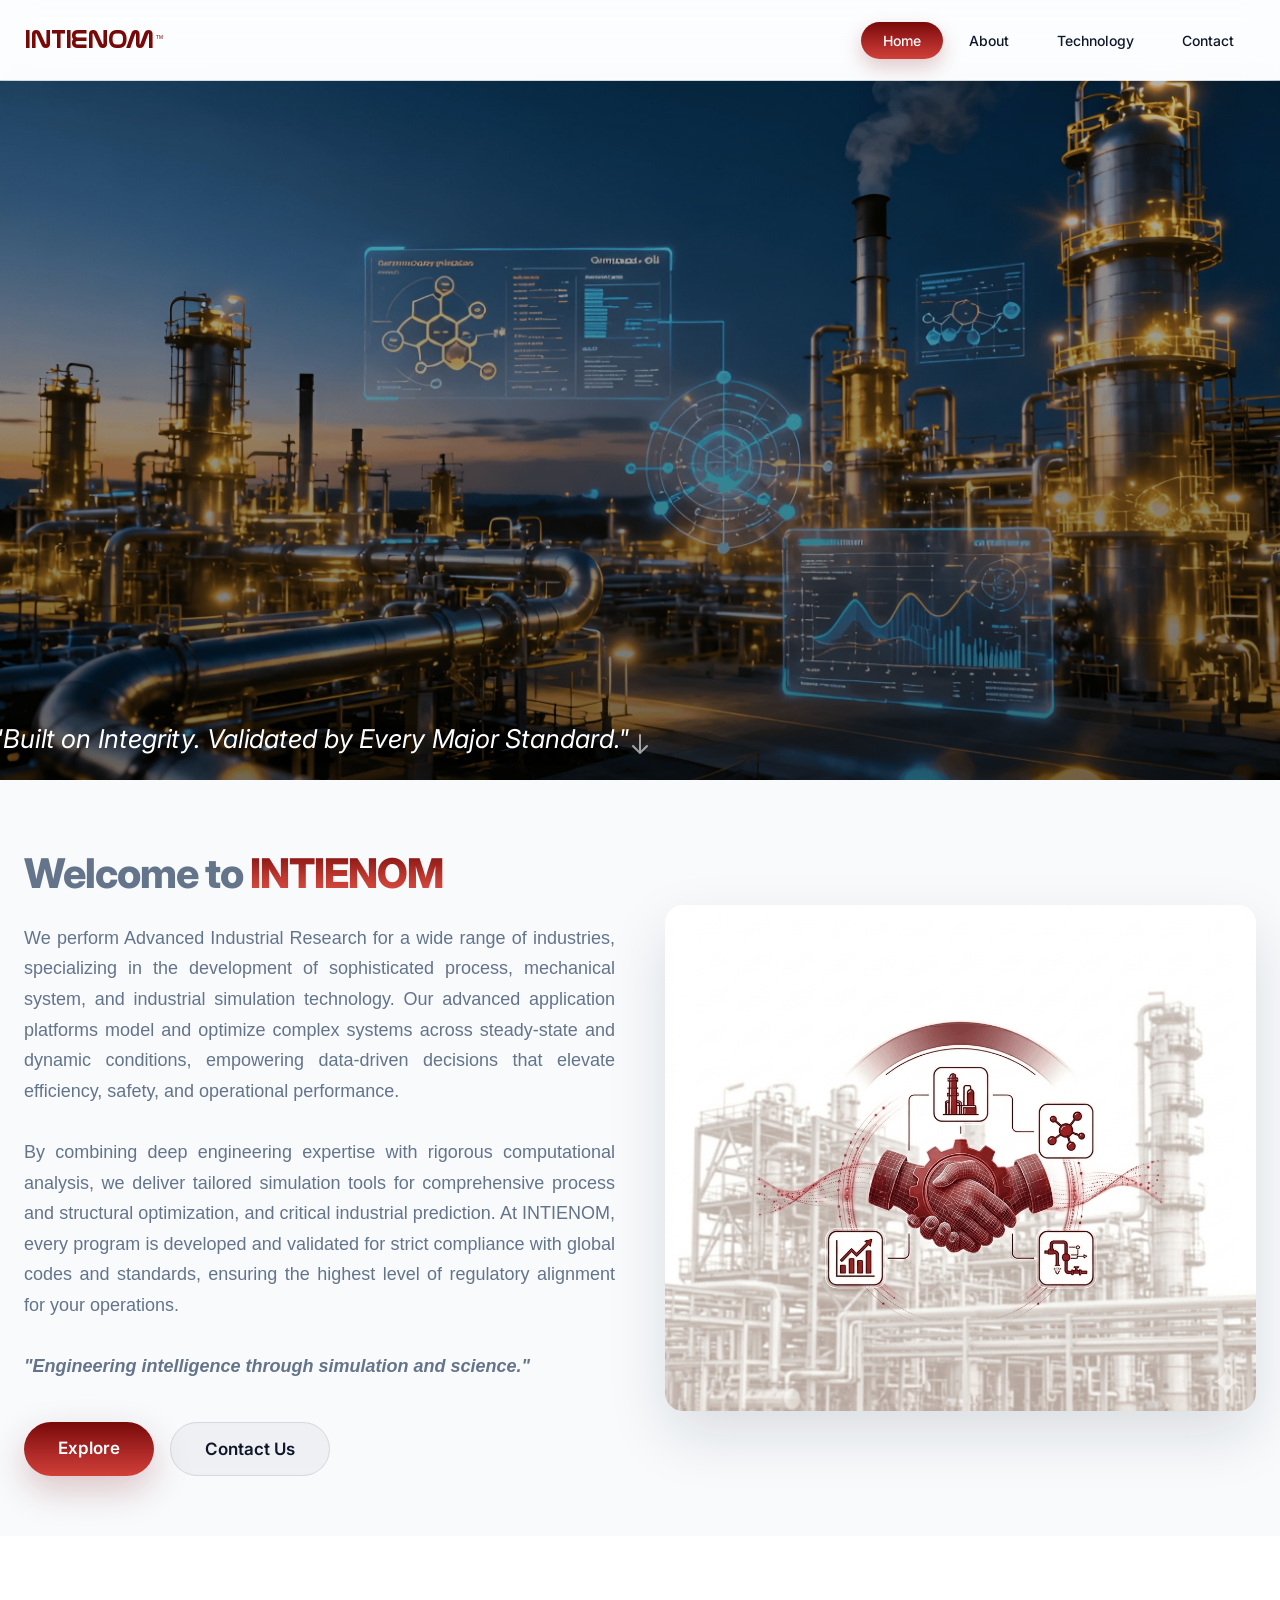
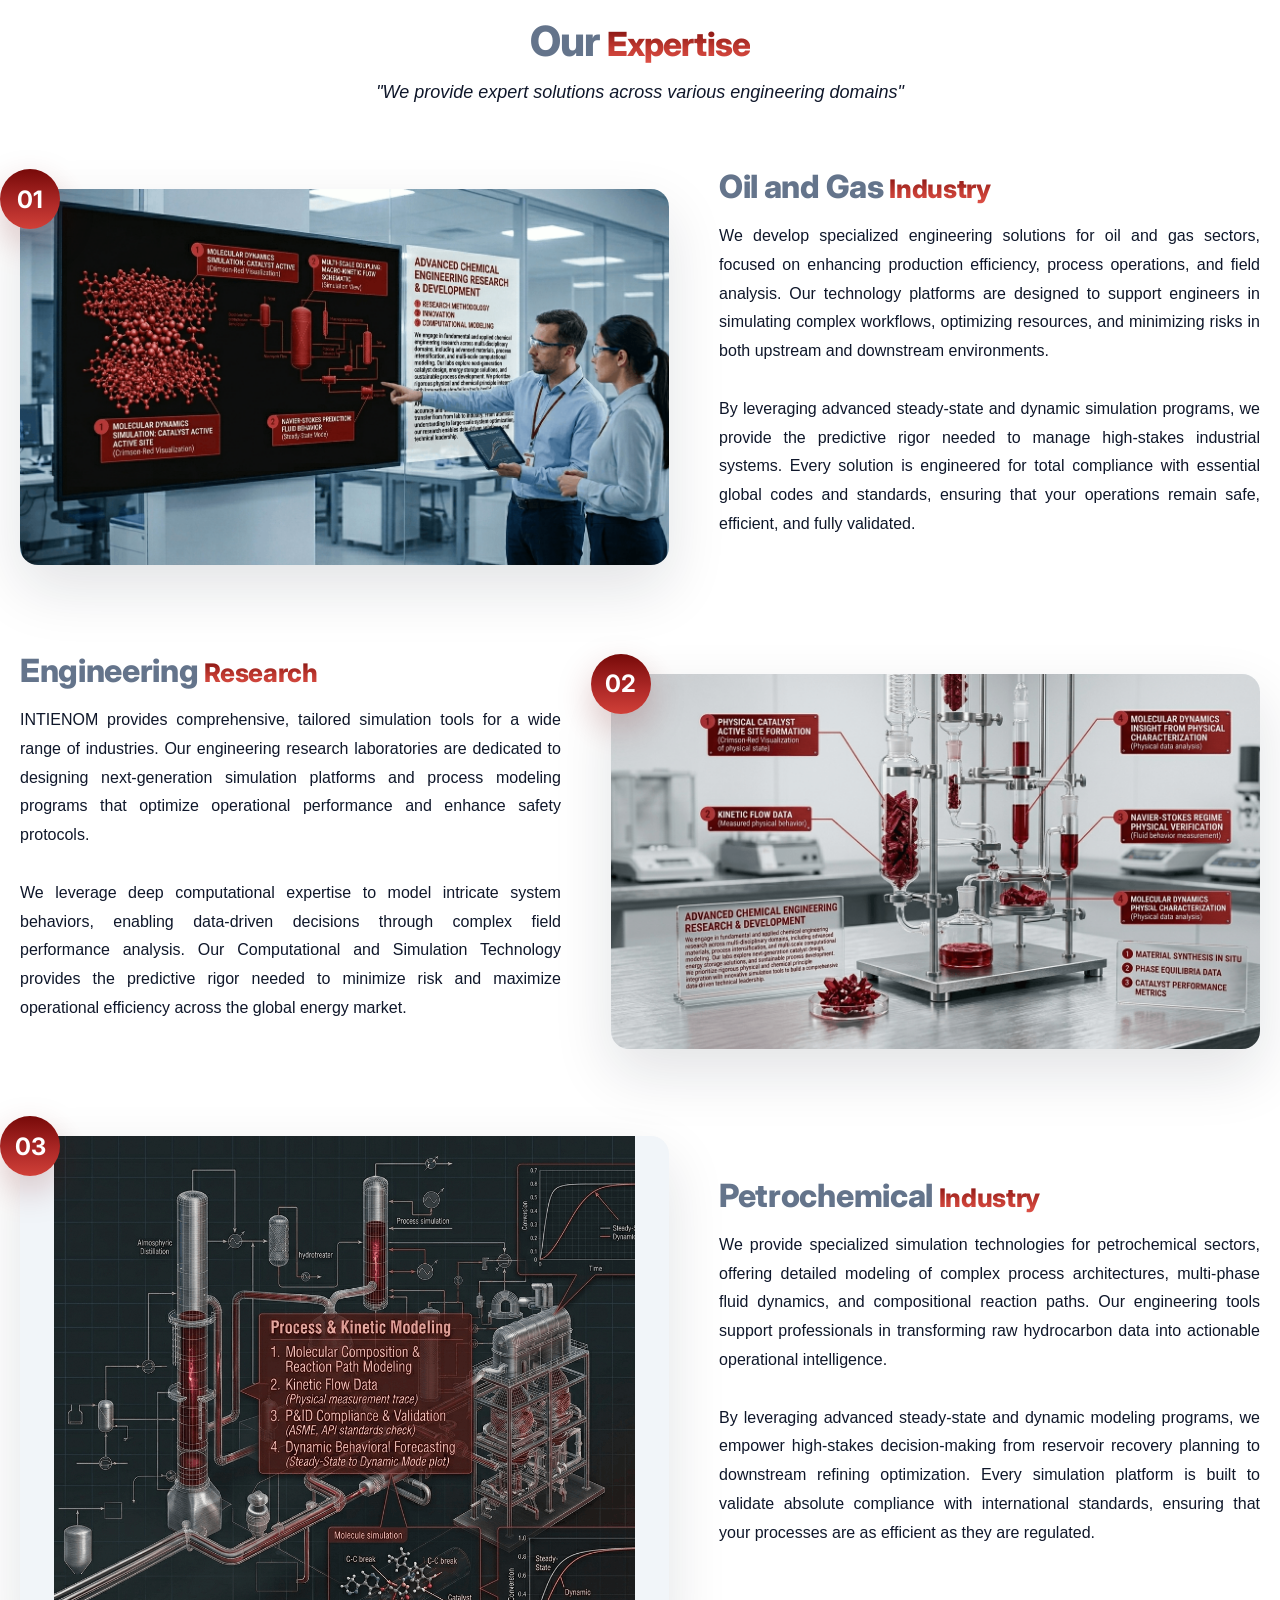
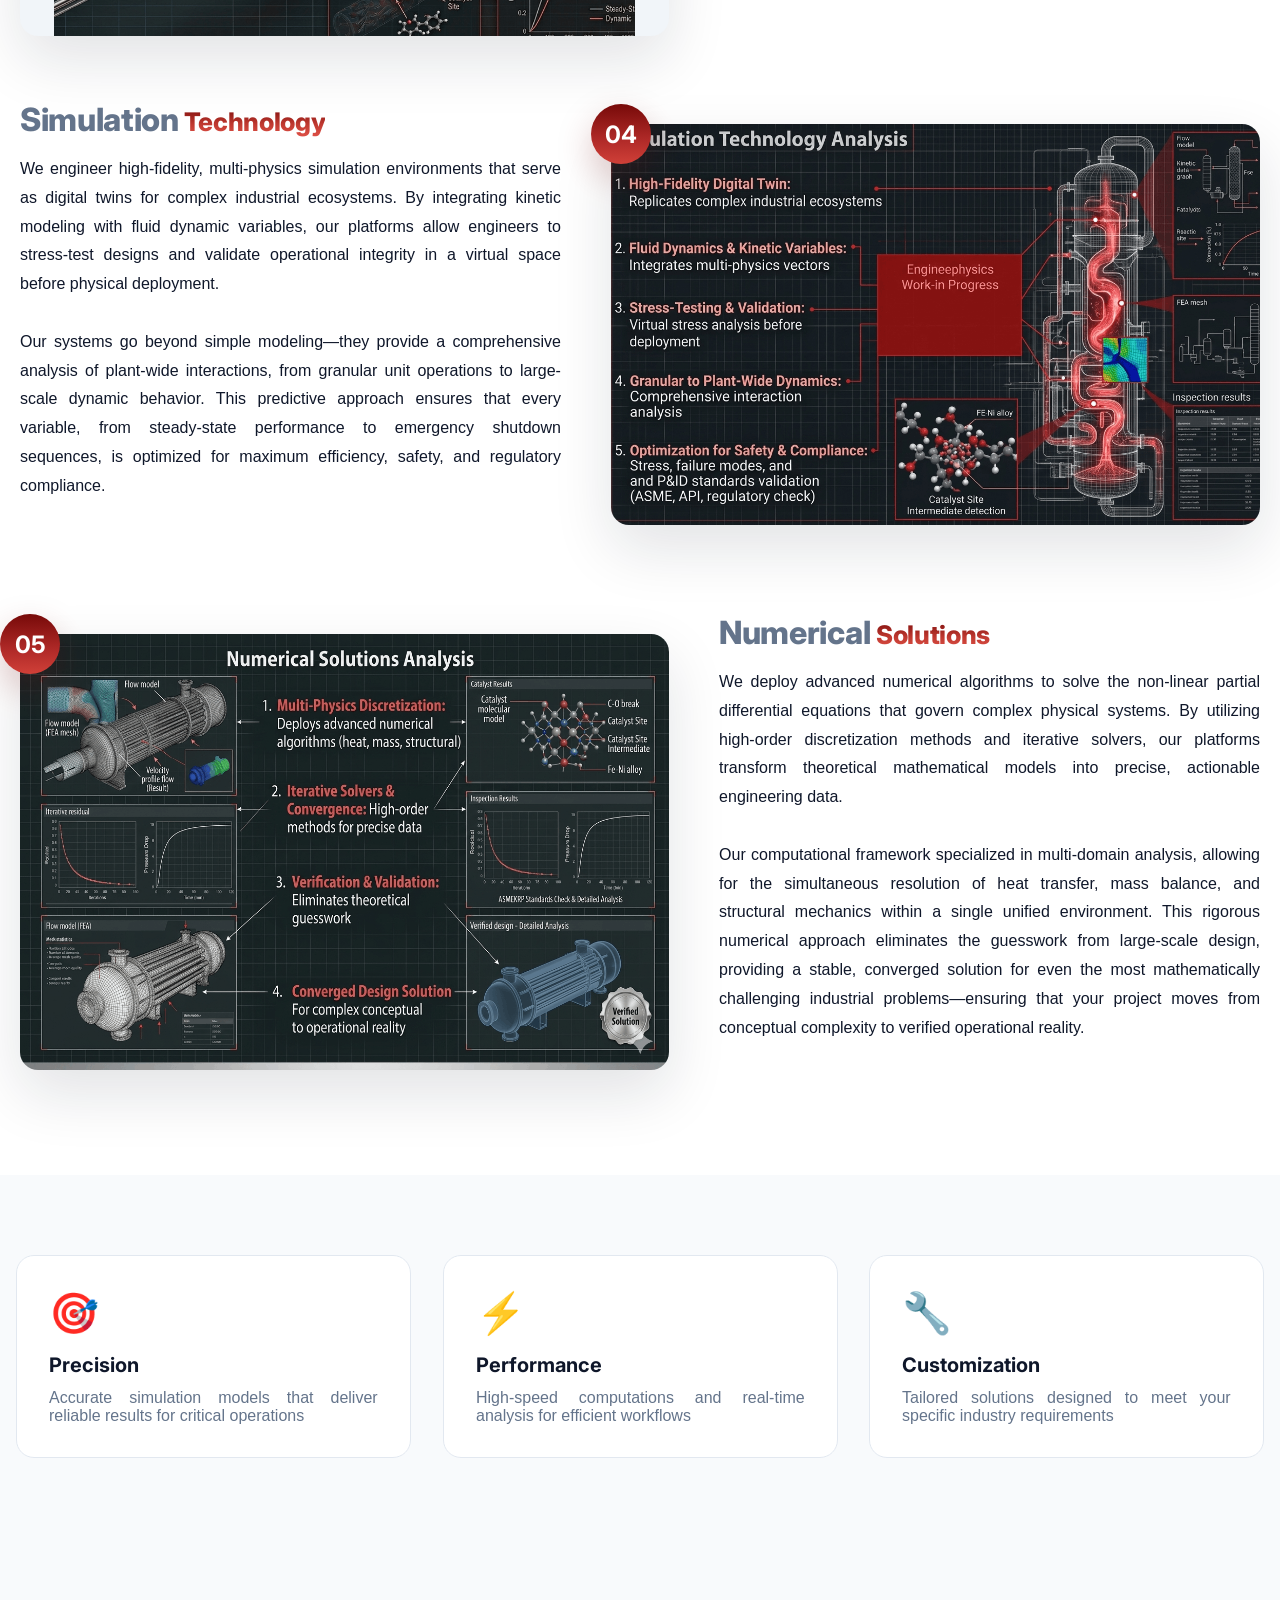
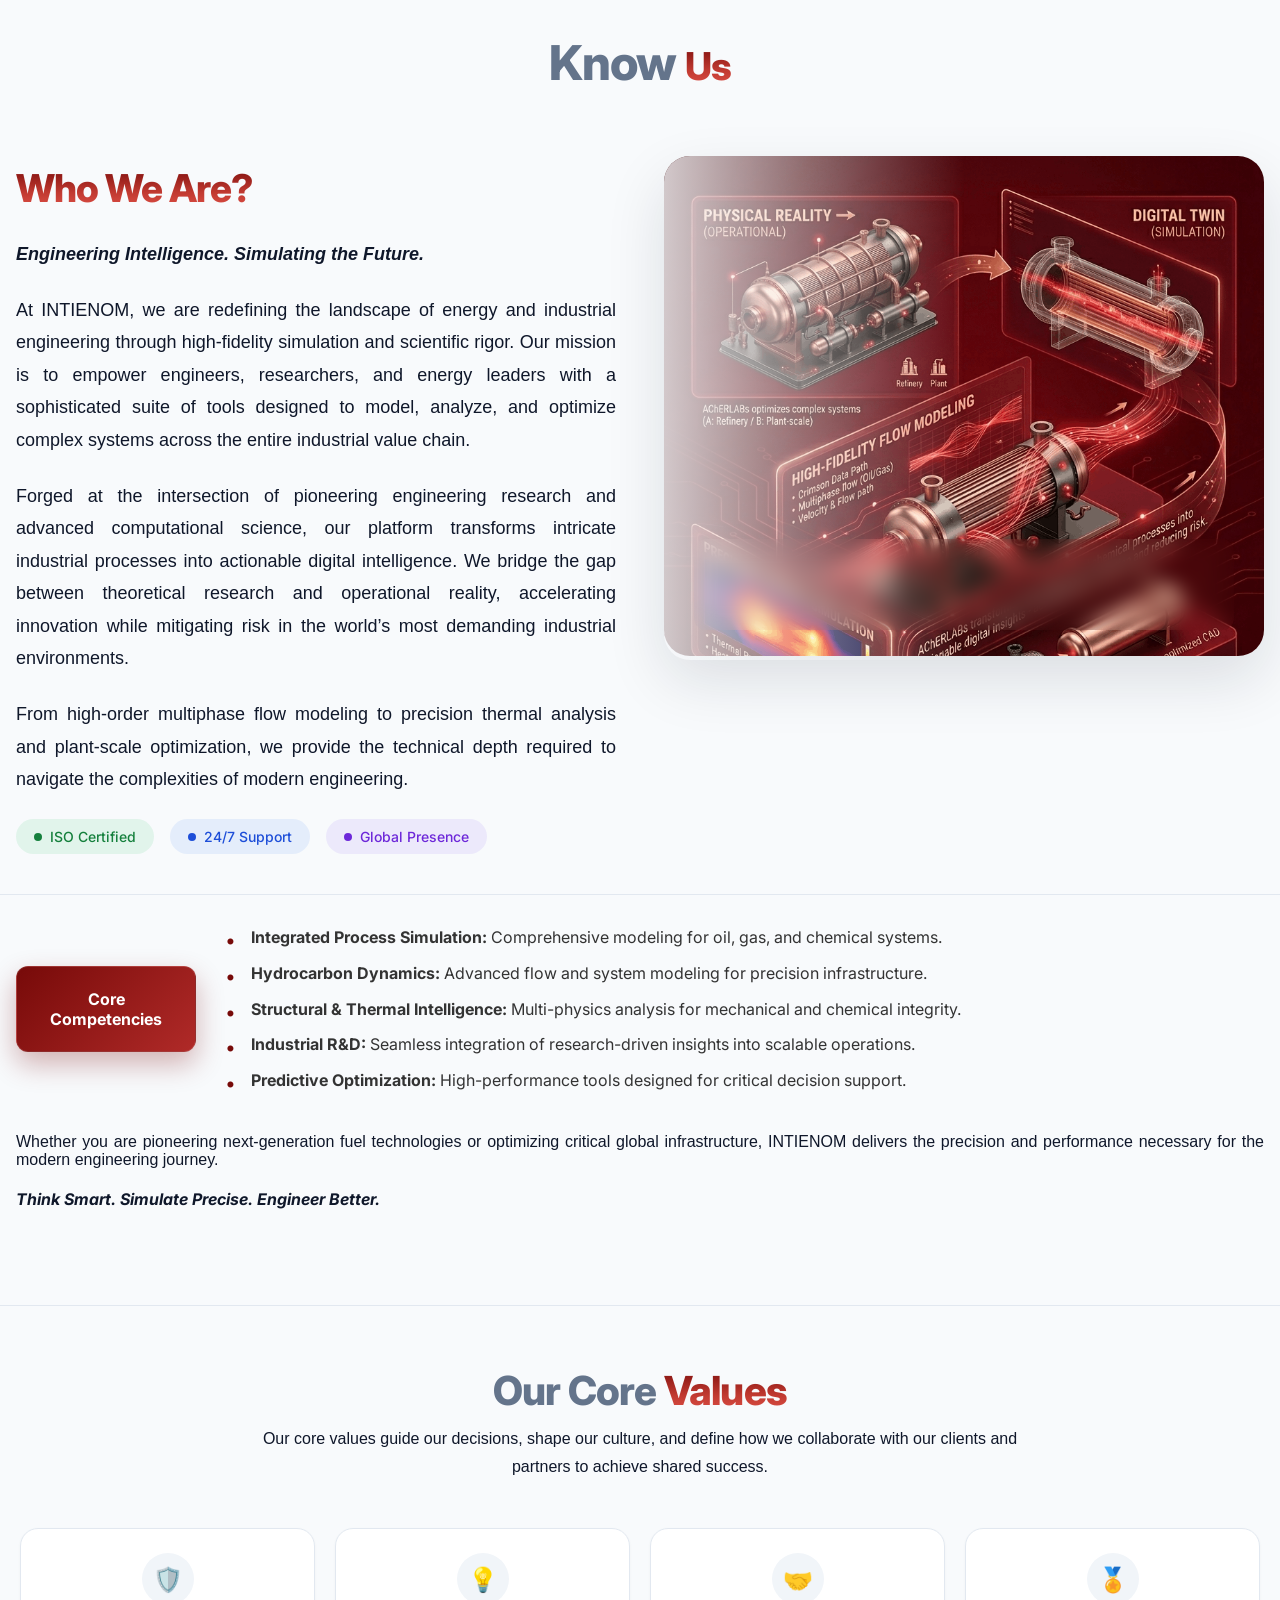
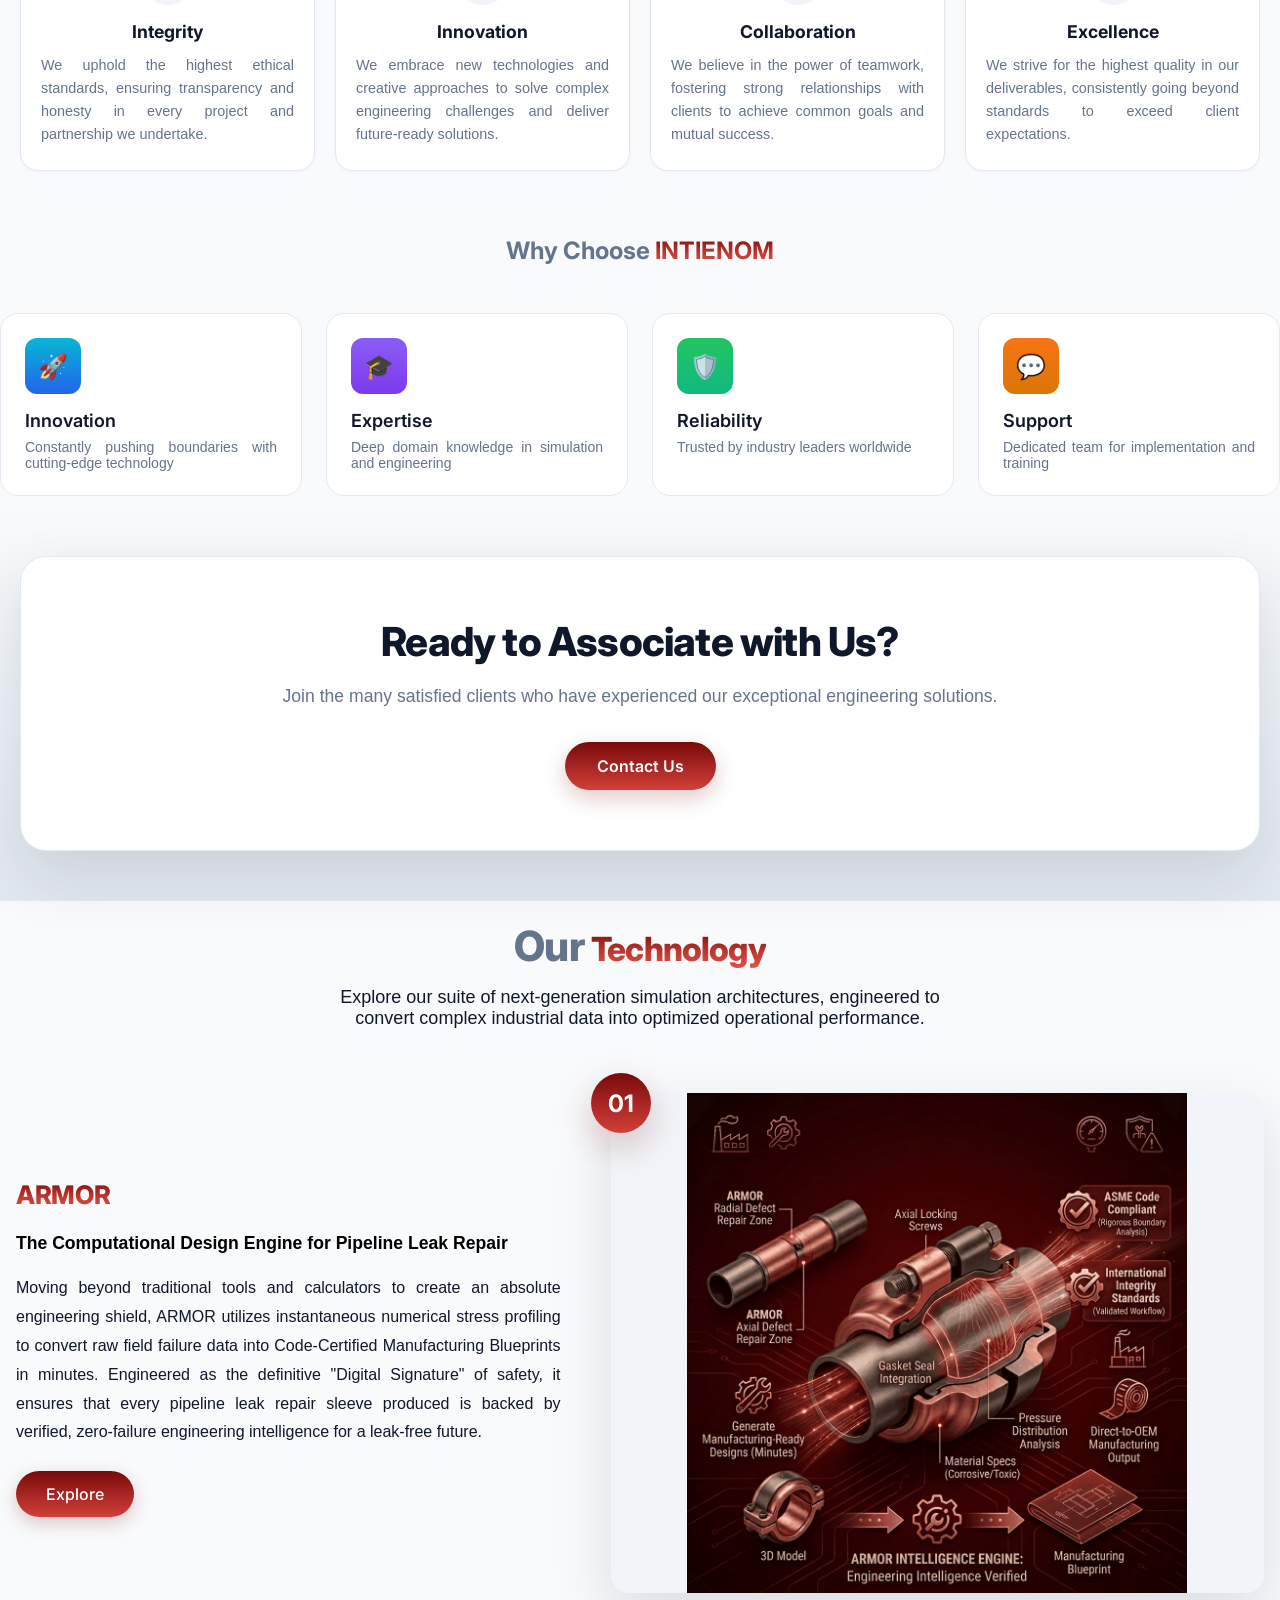
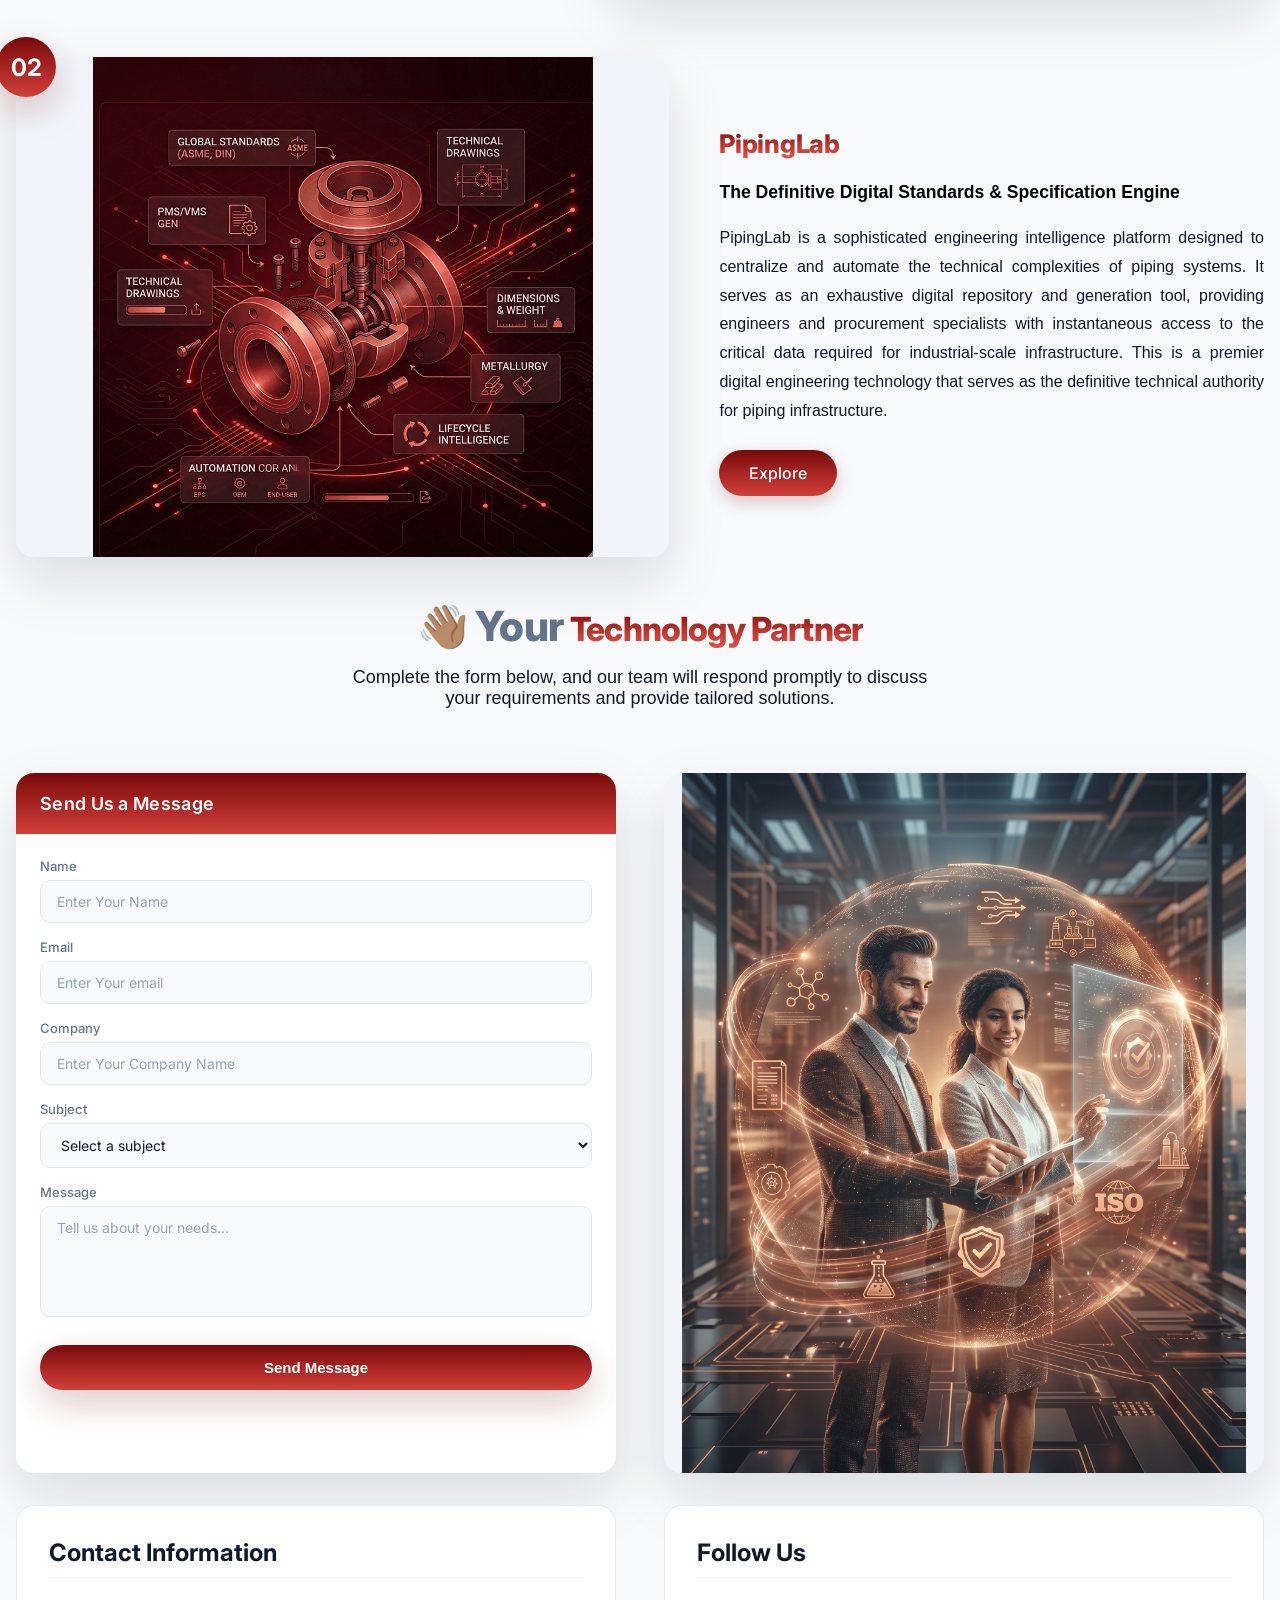
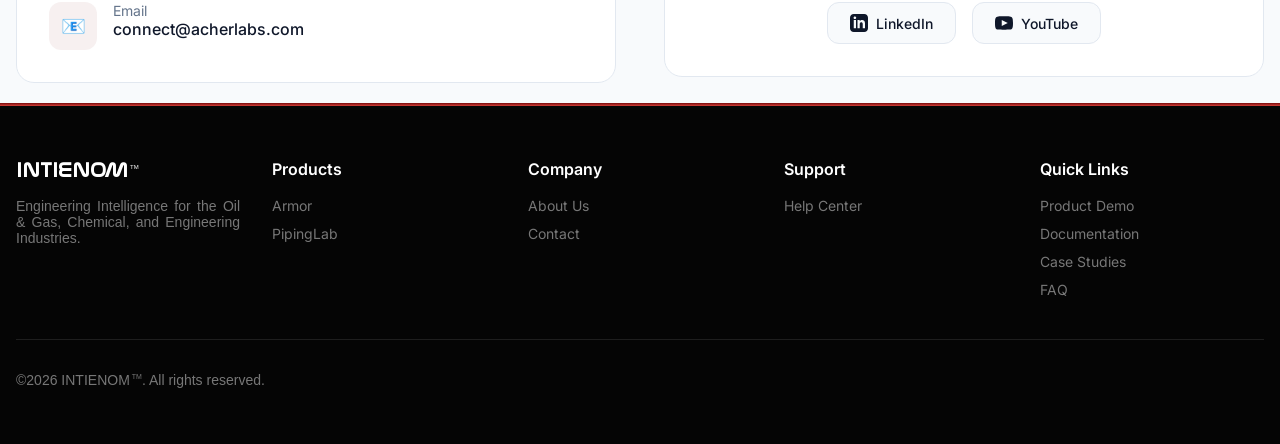
==== commit 079163c5: "Update index.html" ====
--- a/index.html
+++ b/index.html
@@ -444,92 +444,92 @@
     </section>
 
     <!-- ============================================
-         SECTION 4: CONTACT
-         ============================================ -->
-    <section id="contact" class="contact-page">
-        <div class="contact-container">
-            <div class="section-title">
-                <h2>👋🏽 Your <span class="gradient">Technology Partner</span></h2>
-                <p>Complete the form below, and our team will respond promptly to discuss your requirements and provide tailored solutions.</p>
-            </div>
-            
-            <div class="contact-grid">
-                <!-- Contact Form -->
-                <div class="contact-form">
-                    <h2>Send Us a Message</h2>
-                    <form id="contactForm">
-                        <div class="form-group">
-                            <label>Name</label>
-                            <input type="text" name="name" placeholder="Enter Your Name" required />
-                        </div>
-                        <div class="form-group">
-                            <label>Email</label>
-                            <input type="email" name="email" placeholder="Enter Your email" required>
-                        </div>
-                        <div class="form-group">
-                            <label>Company</label>
-                            <input type="text" name="company" placeholder="Enter Your Company Name">
-                        </div>
-                        <div class="form-group">
-                            <label>Subject</label>
-                            <select name="subject" required>
-                                <option value="">Select a subject</option>
-                                <option value="demo">Request Demo</option>
-                                <option value="pricing">Pricing Inquiry</option>
-                                <option value="support">Technical Support</option>
-                                <option value="other">Other</option>
-                            </select>
-                        </div>
-                        <div class="form-group">
-                            <label>Message</label>
-                            <textarea name="message" rows="5" placeholder="Tell us about your needs..." required></textarea>
-                        </div>
-                        <button type="submit" class="btn-primary" style="width: 100%;">Send Message</button>
-                        <p id="responseMessage"></p>
-                    </form>
-                </div>
-                
-                <!-- Contact Info -->
-                <div class="contact-info">
-                    <div class="contact-image-box">
-                        <img src="images/contact.png" alt="Contact Us Image">
-                    </div>
-                    
-                    <div class="info-card">
-                        <h2>Contact Information</h2>
-                        <div class="info-item">
-                            <div class="info-icon">📧</div>
-                            <div>
-                                <div class="label">Email</div>
-                                <div class="value">connect@acherlabs.com</div>
-                            </div>
-                        </div>
-                    </div>
-                    
-                    <div class="social-card">
-                         <h2>Follow Us</h2>
-                         <div class="social-links">
-                              <!-- LinkedIn Button -->
-                              <a href="https://www.linkedin.com/company/acherlabs-india" target="_blank" class="social-btn linkedin">
-                                  <svg xmlns="http://www.w3.org/2000/svg" width="16" height="16" fill="currentColor" viewBox="0 0 24 24">
-                                       <path d="M19 0h-14c-2.761 0-5 2.239-5 5v14c0 2.761 2.239 5 5 5h14c2.762 0 5-2.239 5-5v-14c0-2.761-2.238-5-5-5zm-11 19h-3v-11h3v11zm-1.5-12.268c-.966 0-1.75-.79-1.75-1.764s.784-1.764 1.75-1.764 1.75.79 1.75 1.764-.783 1.764-1.75 1.764zm13.5 12.268h-3v-5.604c0-3.368-4-3.113-4 0v5.604h-3v-11h3v1.765c1.396-2.586 7-2.777 7 2.476v6.759z"/>
-                                  </svg>
-                                  LinkedIn
-                              </a>
-
-                              <!-- YouTube Button -->
-                              <a href="https://www.youtube.com/channel/UCbX4qZ_px9SsZV5OCkspL2A" target="_blank" class="social-btn youtube">
-                                  <svg xmlns="http://www.w3.org/2000/svg" width="16" height="16" fill="currentColor" viewBox="0 0 24 24">
-                                       <path d="M19.615 3.184c-3.604-.246-11.631-.245-15.23 0-3.897.266-4.356 2.62-4.385 8.816.029 6.185.484 8.549 4.385 8.816 3.6.245 11.626.246 15.23 0 3.897-.266 4.356-2.62 4.385-8.816-.029-6.185-.484-8.549-4.385-8.816zm-10.615 12.816v-8l8 3.993-8 4.007z"/>
-                                  </svg>
-                                  YouTube
-                             </a>
-                      </div>
-                 </div>
-                </div>
-            </div>
-        </div>
-    </section>
+     SECTION 4: CONTACT
+     ============================================ -->
+<section id="contact" class="contact-page">
+    <div class="contact-container">
+        <div class="section-title">
+            <h2>👋🏽 Your <span class="gradient">Technology Partner</span></h2>
+            <p>Complete the form below, and our team will respond promptly to discuss your requirements and provide tailored solutions.</p>
+        </div>
+        
+        <div class="contact-grid">
+            <!-- LEFT: Contact Form -->
+            <div class="contact-form">
+                <h2>Send Us a Message</h2>
+                <form id="contactForm">
+                    <div class="form-group">
+                        <label>Name</label>
+                        <input type="text" name="name" placeholder="Enter Your Name" required />
+                    </div>
+                    <div class="form-group">
+                        <label>Email</label>
+                        <input type="email" name="email" placeholder="Enter Your email" required>
+                    </div>
+                    <div class="form-group">
+                        <label>Company</label>
+                        <input type="text" name="company" placeholder="Enter Your Company Name">
+                    </div>
+                    <div class="form-group">
+                        <label>Subject</label>
+                        <select name="subject" required>
+                            <option value="">Select a subject</option>
+                            <option value="demo">Request Demo</option>
+                            <option value="pricing">Pricing Inquiry</option>
+                            <option value="support">Technical Support</option>
+                            <option value="other">Other</option>
+                        </select>
+                    </div>
+                    <div class="form-group">
+                        <label>Message</label>
+                        <textarea name="message" rows="5" placeholder="Tell us about your needs..." required></textarea>
+                    </div>
+                    <button type="submit" class="btn-primary" style="width: 100%;">Send Message</button>
+                    <p id="responseMessage"></p>
+                </form>
+            </div>
+
+            <!-- RIGHT: Image (Form jitni hi height) -->
+            <div class="contact-image-box">
+                <img src="images/contact.png" alt="Contact Us Image">
+            </div>
+
+            <!-- LEFT (Neeche): Contact Information -->
+            <div class="info-card">
+                <h2>Contact Information</h2>
+                <div class="info-item">
+                    <div class="info-icon">📧</div>
+                    <div>
+                        <div class="label">Email</div>
+                        <div class="value">connect@acherlabs.com</div>
+                    </div>
+                </div>
+            </div>
+
+            <!-- RIGHT (Neeche): Follow Us -->
+            <div class="social-card">
+                <h2>Follow Us</h2>
+                <div class="social-links">
+                    <!-- LinkedIn Button -->
+                    <a href="https://www.linkedin.com/company/acherlabs-india" target="_blank" class="social-btn linkedin">
+                        <svg xmlns="http://www.w3.org/2000/svg" width="16" height="16" fill="currentColor" viewBox="0 0 24 24">
+                             <path d="M19 0h-14c-2.761 0-5 2.239-5 5v14c0 2.761 2.239 5 5 5h14c2.762 0 5-2.239 5-5v-14c0-2.761-2.238-5-5-5zm-11 19h-3v-11h3v11zm-1.5-12.268c-.966 0-1.75-.79-1.75-1.764s.784-1.764 1.75-1.764 1.75.79 1.75 1.764-.783 1.764-1.75 1.764zm13.5 12.268h-3v-5.604c0-3.368-4-3.113-4 0v5.604h-3v-11h3v1.765c1.396-2.586 7-2.777 7 2.476v6.759z"/>
+                        </svg>
+                        LinkedIn
+                    </a>
+
+                    <!-- YouTube Button -->
+                    <a href="https://www.youtube.com/channel/UCbX4qZ_px9SsZV5OCkspL2A" target="_blank" class="social-btn youtube">
+                        <svg xmlns="http://www.w3.org/2000/svg" width="16" height="16" fill="currentColor" viewBox="0 0 24 24">
+                             <path d="M19.615 3.184c-3.604-.246-11.631-.245-15.23 0-3.897.266-4.356 2.62-4.385 8.816.029 6.185.484 8.549 4.385 8.816 3.6.245 11.626.246 15.23 0 3.897-.266 4.356-2.62 4.385-8.816-.029-6.185-.484-8.549-4.385-8.816zm-10.615 12.816v-8l8 3.993-8 4.007z"/>
+                        </svg>
+                        YouTube
+                    </a>
+                </div>
+            </div>
+        </div>
+    </div>
+</section>
 
     <!-- ============================================
          FOOTER
--- a/style.css
+++ b/style.css
@@ -1792,20 +1792,44 @@
 .contact-grid {
     display: grid;
     grid-template-columns: 1fr 1fr;
-    gap: 48px;
-}
+    grid-template-areas:
+        "form image"
+        "info  social";
+    gap: 32px 48px;
+    align-items: start;
+}
+
+.contact-form      { grid-area: form; }
+.contact-image-box { grid-area: image; }
+.info-card         { grid-area: info; }
+.social-card       { grid-area: social; }
 
 .contact-image-box {
     width: 100%;
-    margin-bottom: 30px;
-    text-align: center;
+    height: 700px;
+    border-radius: var(--radius-md);
+    overflow: hidden;
+    box-shadow: var(--shadow-lg);
+}
+
+.contact-image-box {
+    width: 100%;
+    height: 700px;
+    border-radius: var(--radius-md);
+    overflow: hidden;
+    box-shadow: var(--shadow-lg);
+    background: #f1f5f9;
+    display: flex;
+    align-items: center;
+    justify-content: center;
 }
 
 .contact-image-box img {
-    max-width: 100%;
-    height: auto;
-    border-radius: var(--radius-md);
-    box-shadow: var(--shadow-md);
+    width: 100%;
+    height: 100%;
+    object-fit: contain;
+    object-position: center;
+    display: block;
 }
 
 .contact-form {
@@ -1889,13 +1913,6 @@
     text-align: center;
     font-size: 0.9rem;
     color: #22c55e;
-}
-
-/* Contact Info Cards */
-.contact-info {
-    display: flex;
-    flex-direction: column;
-    gap: 32px;
 }
 
 .info-card,
@@ -2092,7 +2109,6 @@
 }
 
 @media (max-width: 768px) {
-    /* Navbar Mobile */
     .nav-links {
         position: absolute;
         top: 80px;
@@ -2186,10 +2202,19 @@
 
     .pipingleb-content h2 { font-size: 2.2rem; }
 
-    /* Contact */
-    .contact-grid { grid-template-columns: 1fr; }
+    /* Contact (UPDATED ⭐) */
+    .contact-grid {
+        grid-template-columns: 1fr;
+        grid-template-areas:
+            "form"
+            "image"
+            "info"
+            "social";
+        gap: 24px;
+    }
     .contact-form { height: auto; }
     .contact-form form { overflow-y: visible; }
+    .contact-image-box { height: 300px; }
 
     /* Footer */
     .footer-grid { grid-template-columns: repeat(2, 1fr); }
@@ -2233,4 +2258,4 @@
 .section-title h2,
 .section-title p {
     text-align: center !important;
-}+}
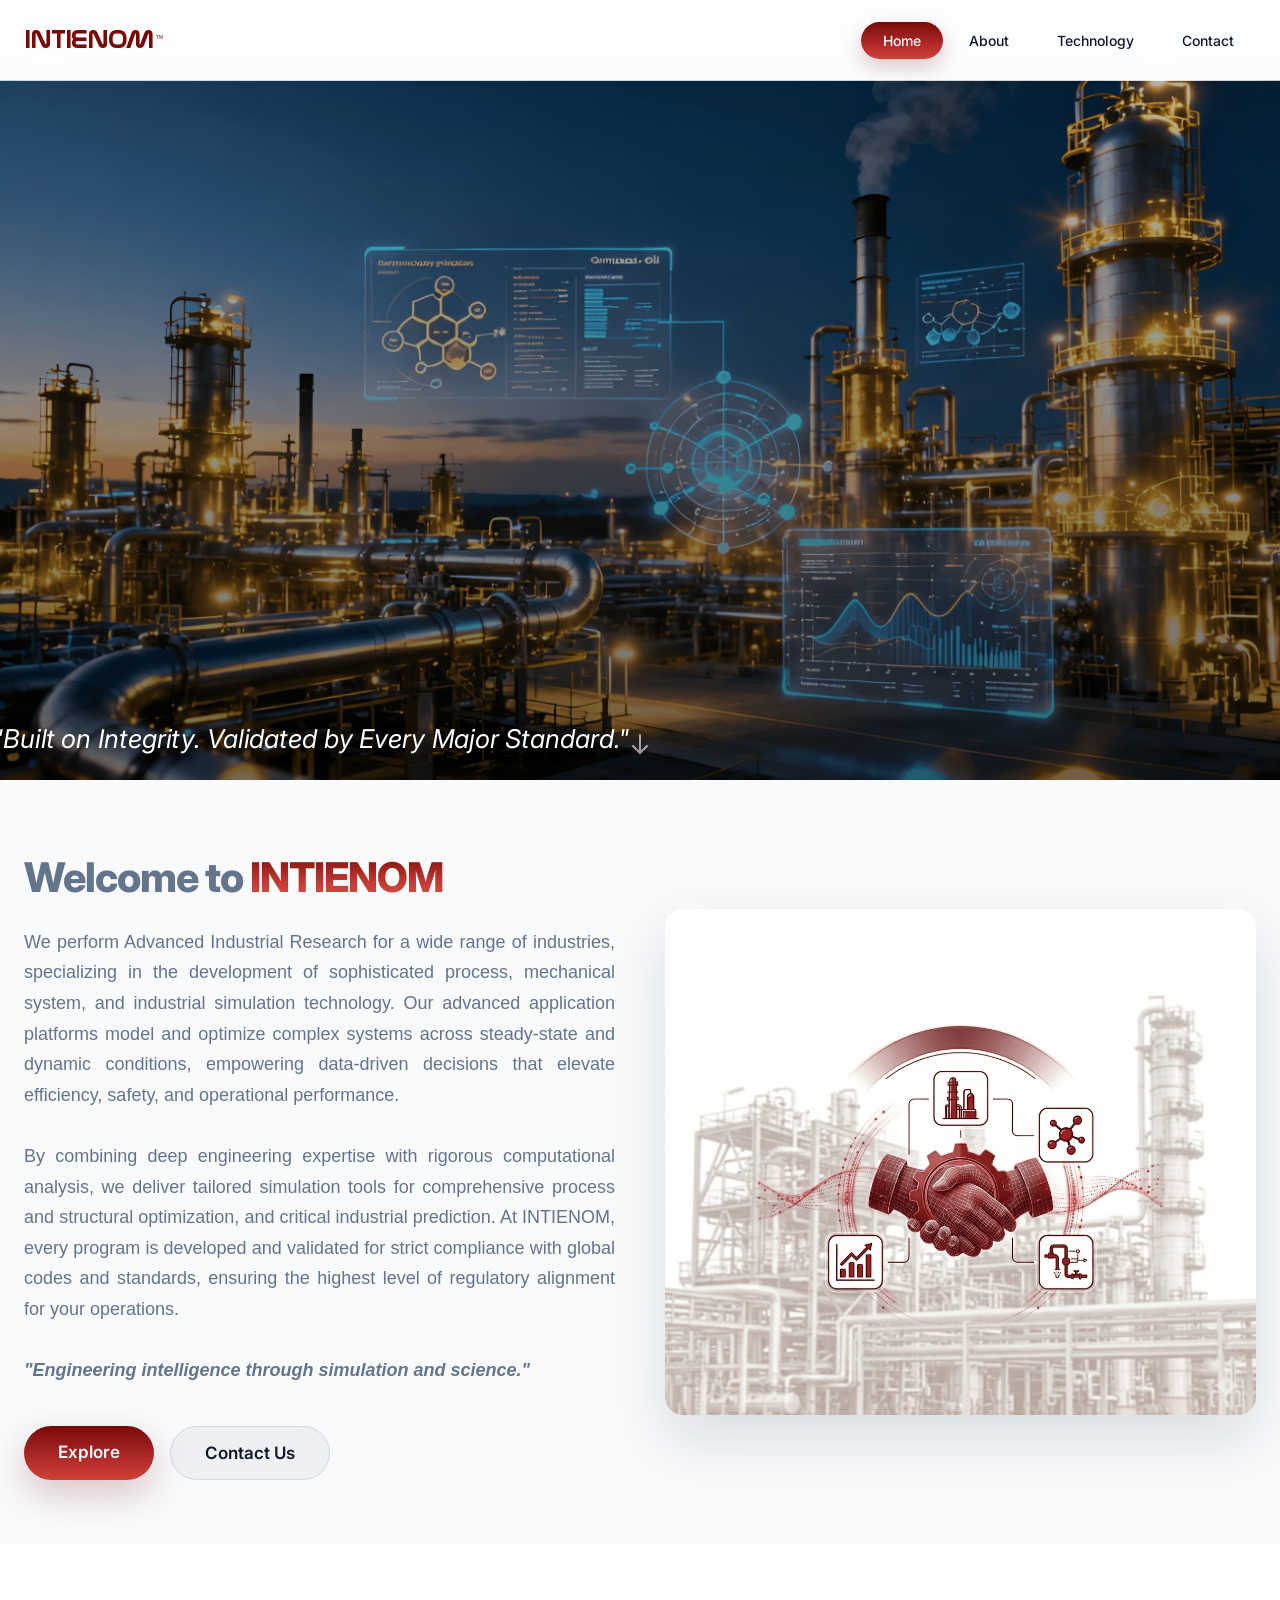
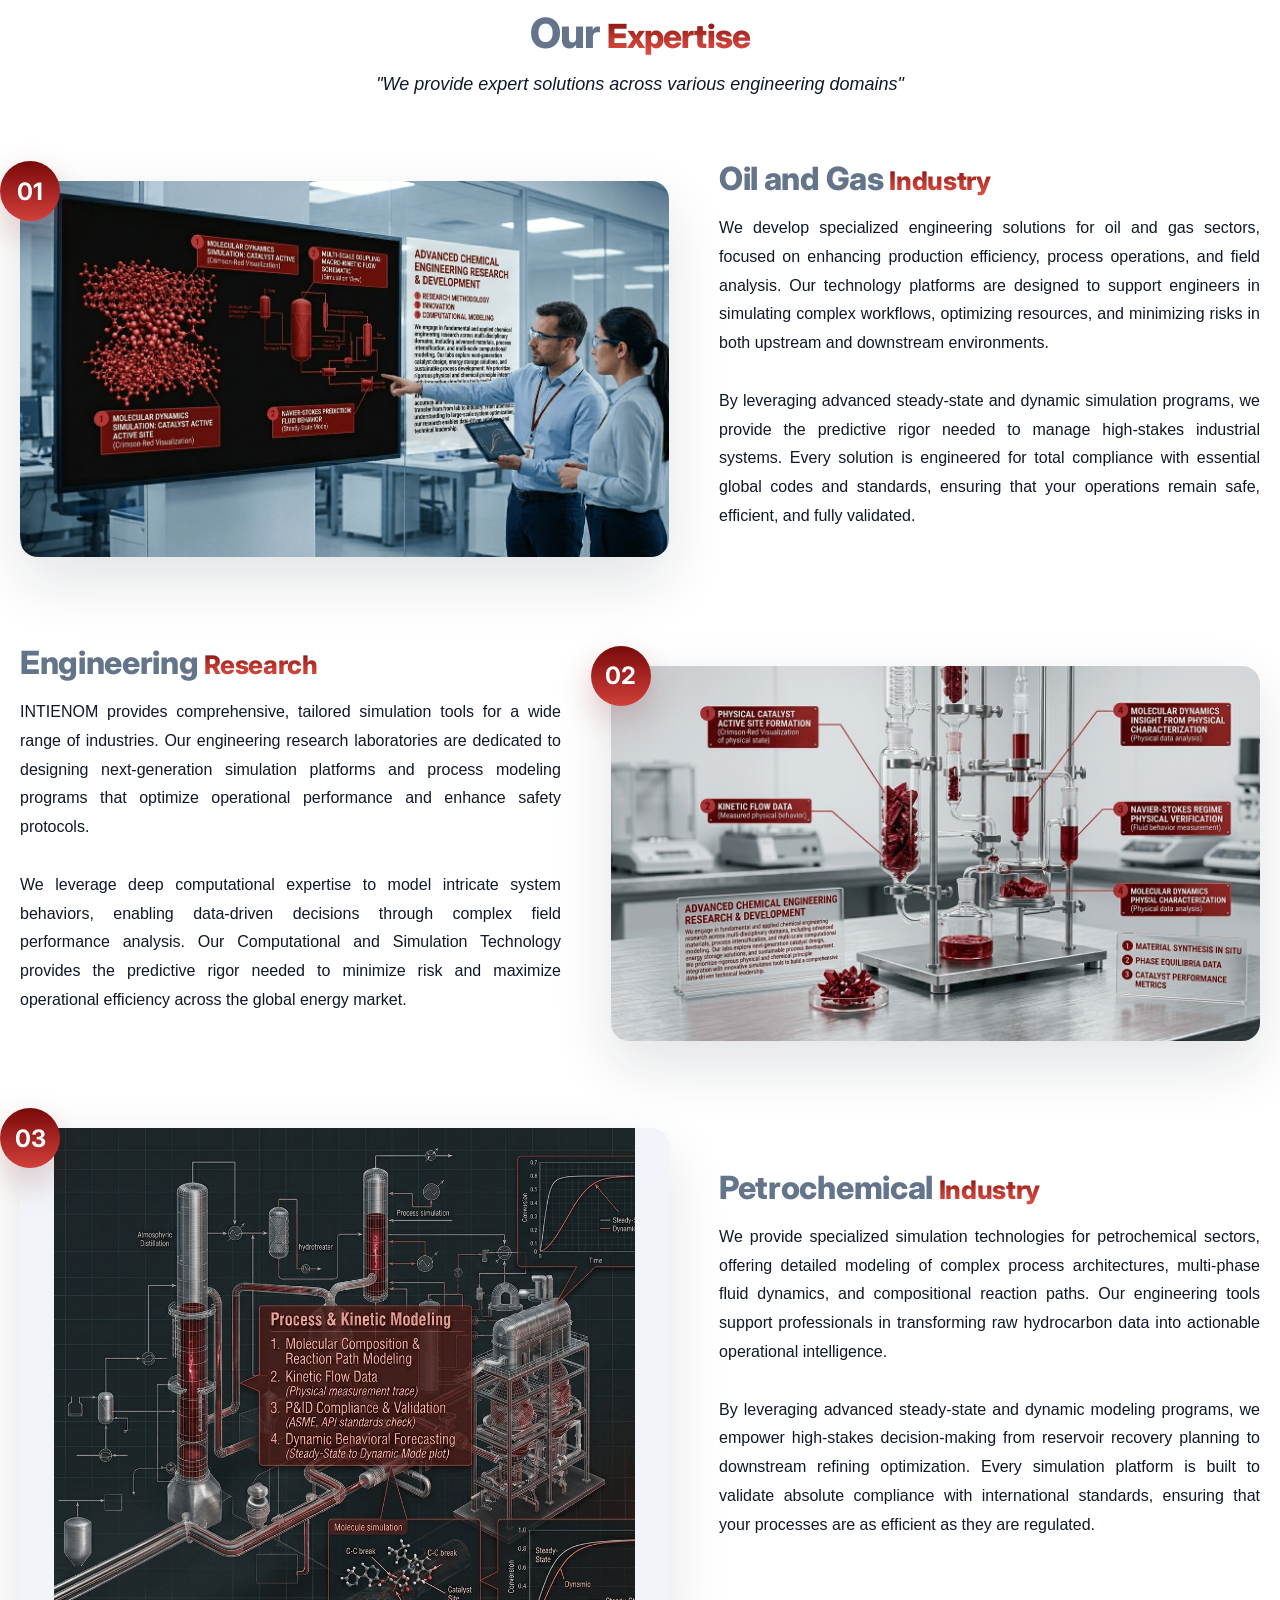
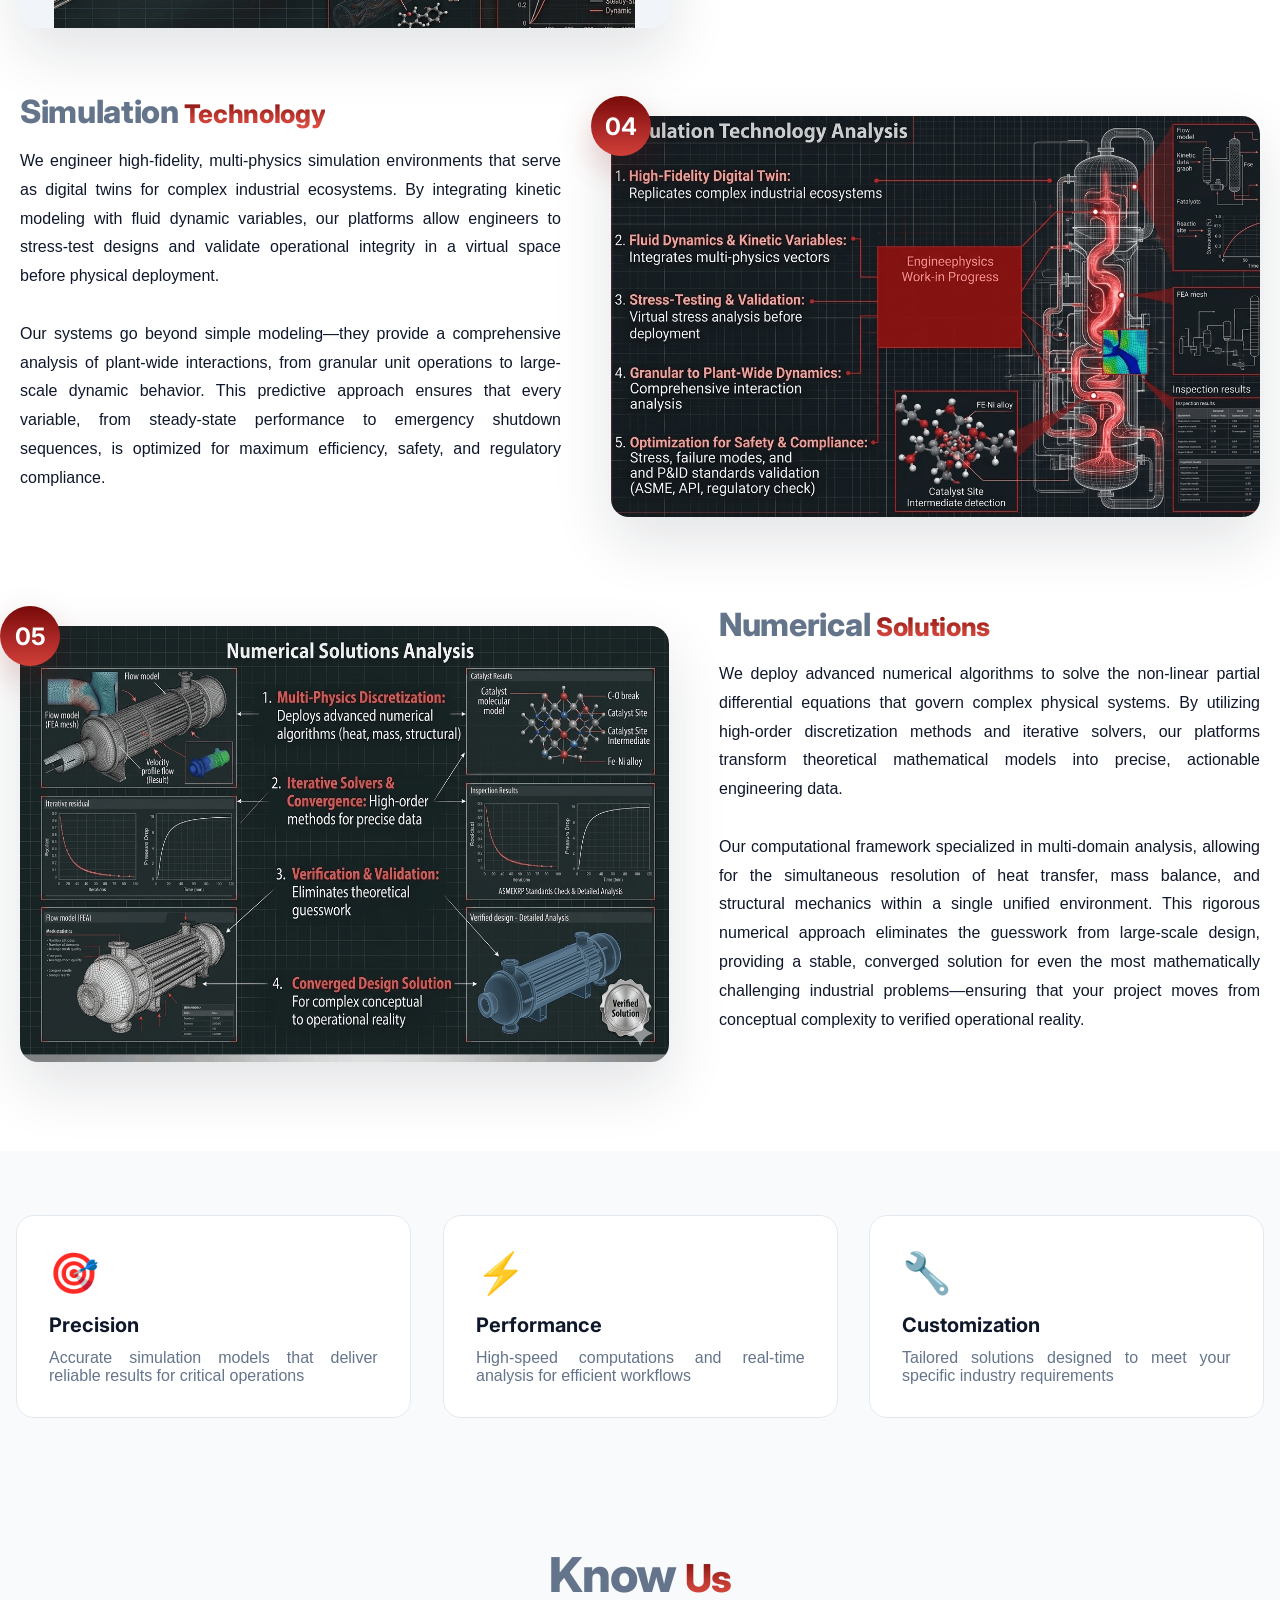
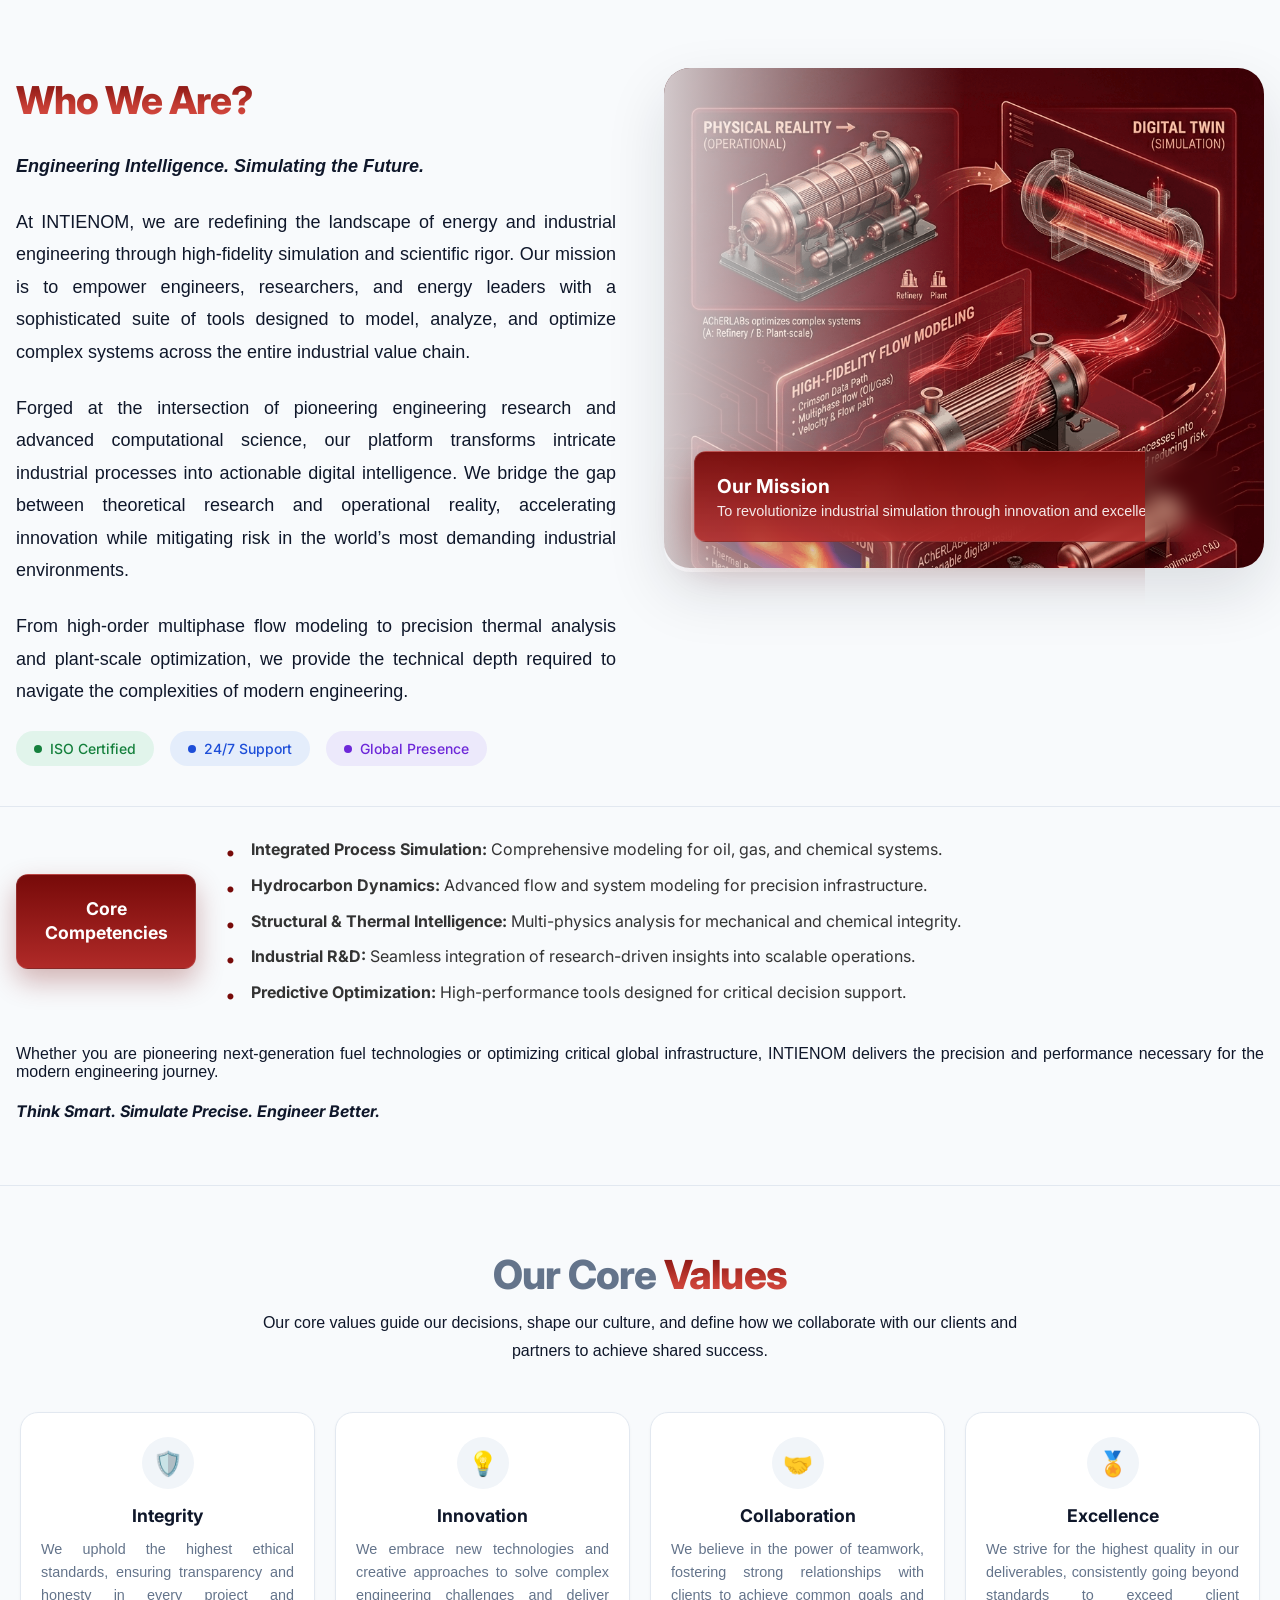
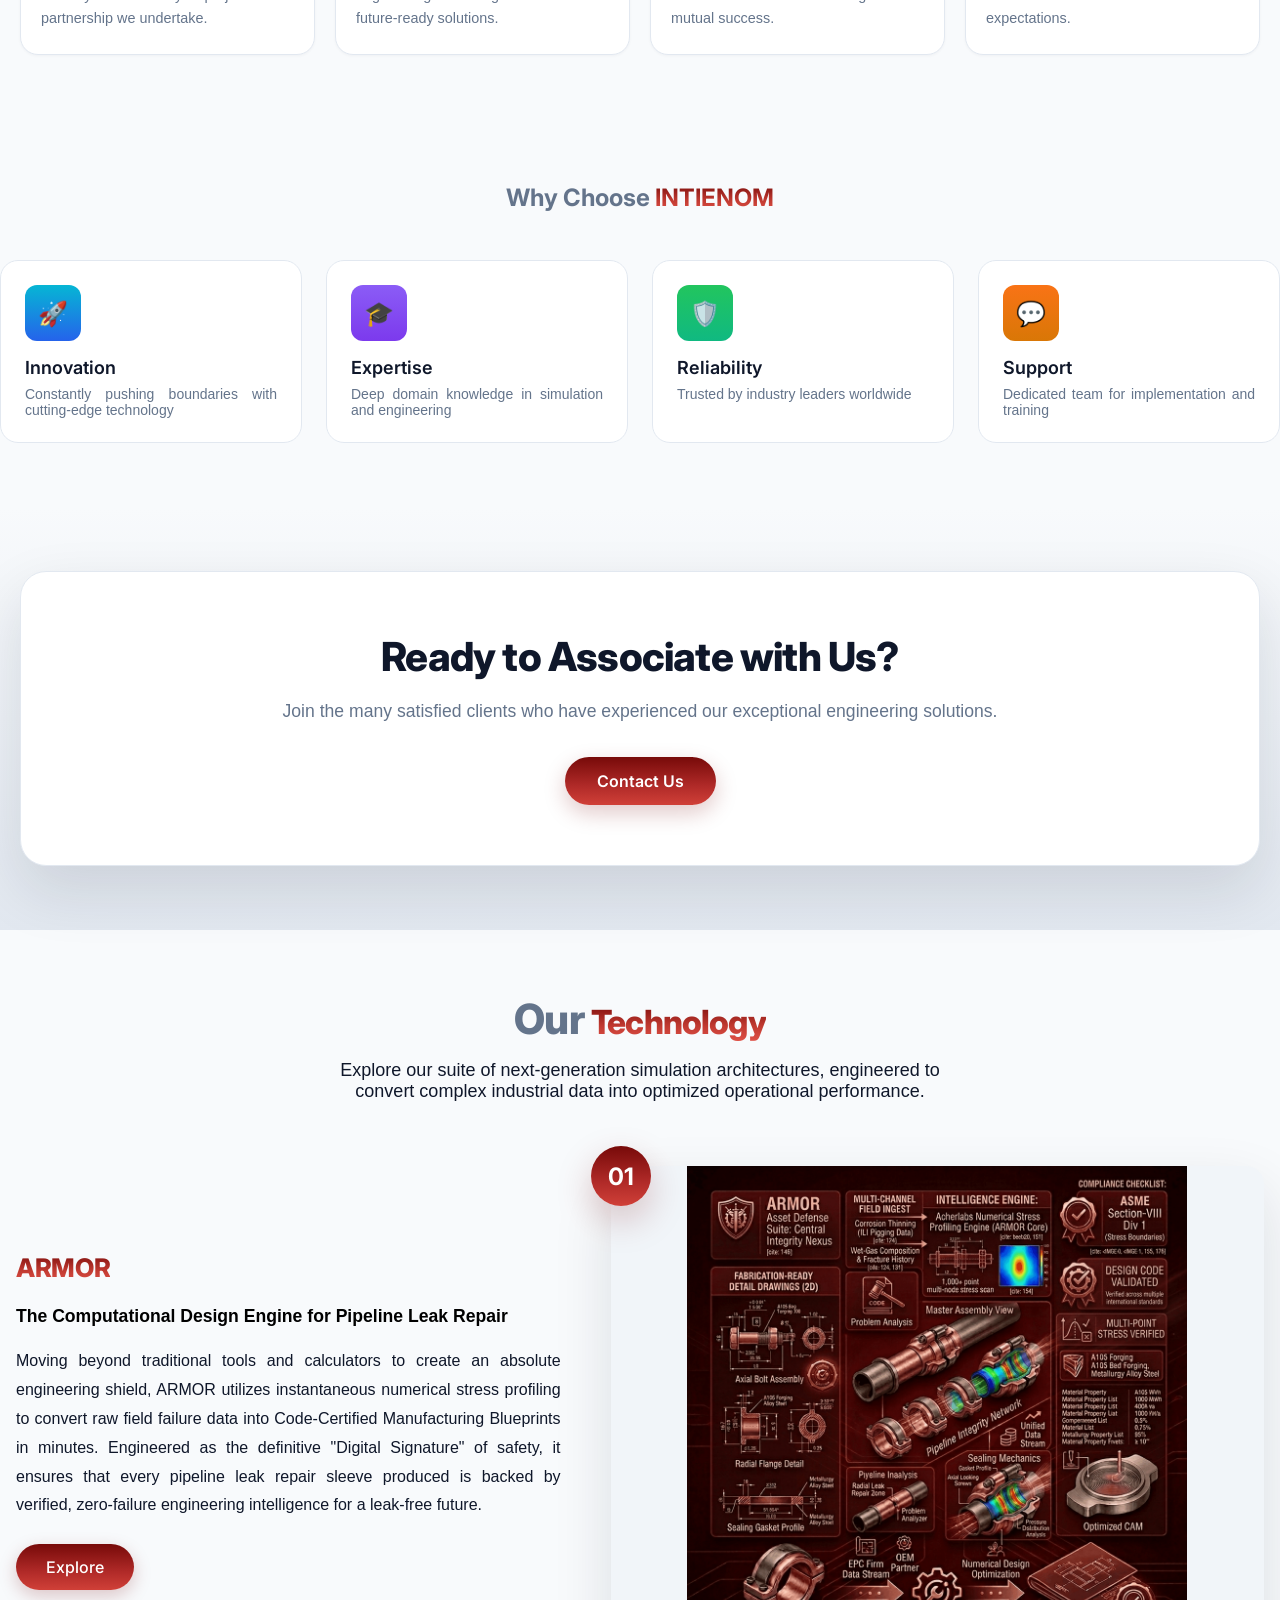
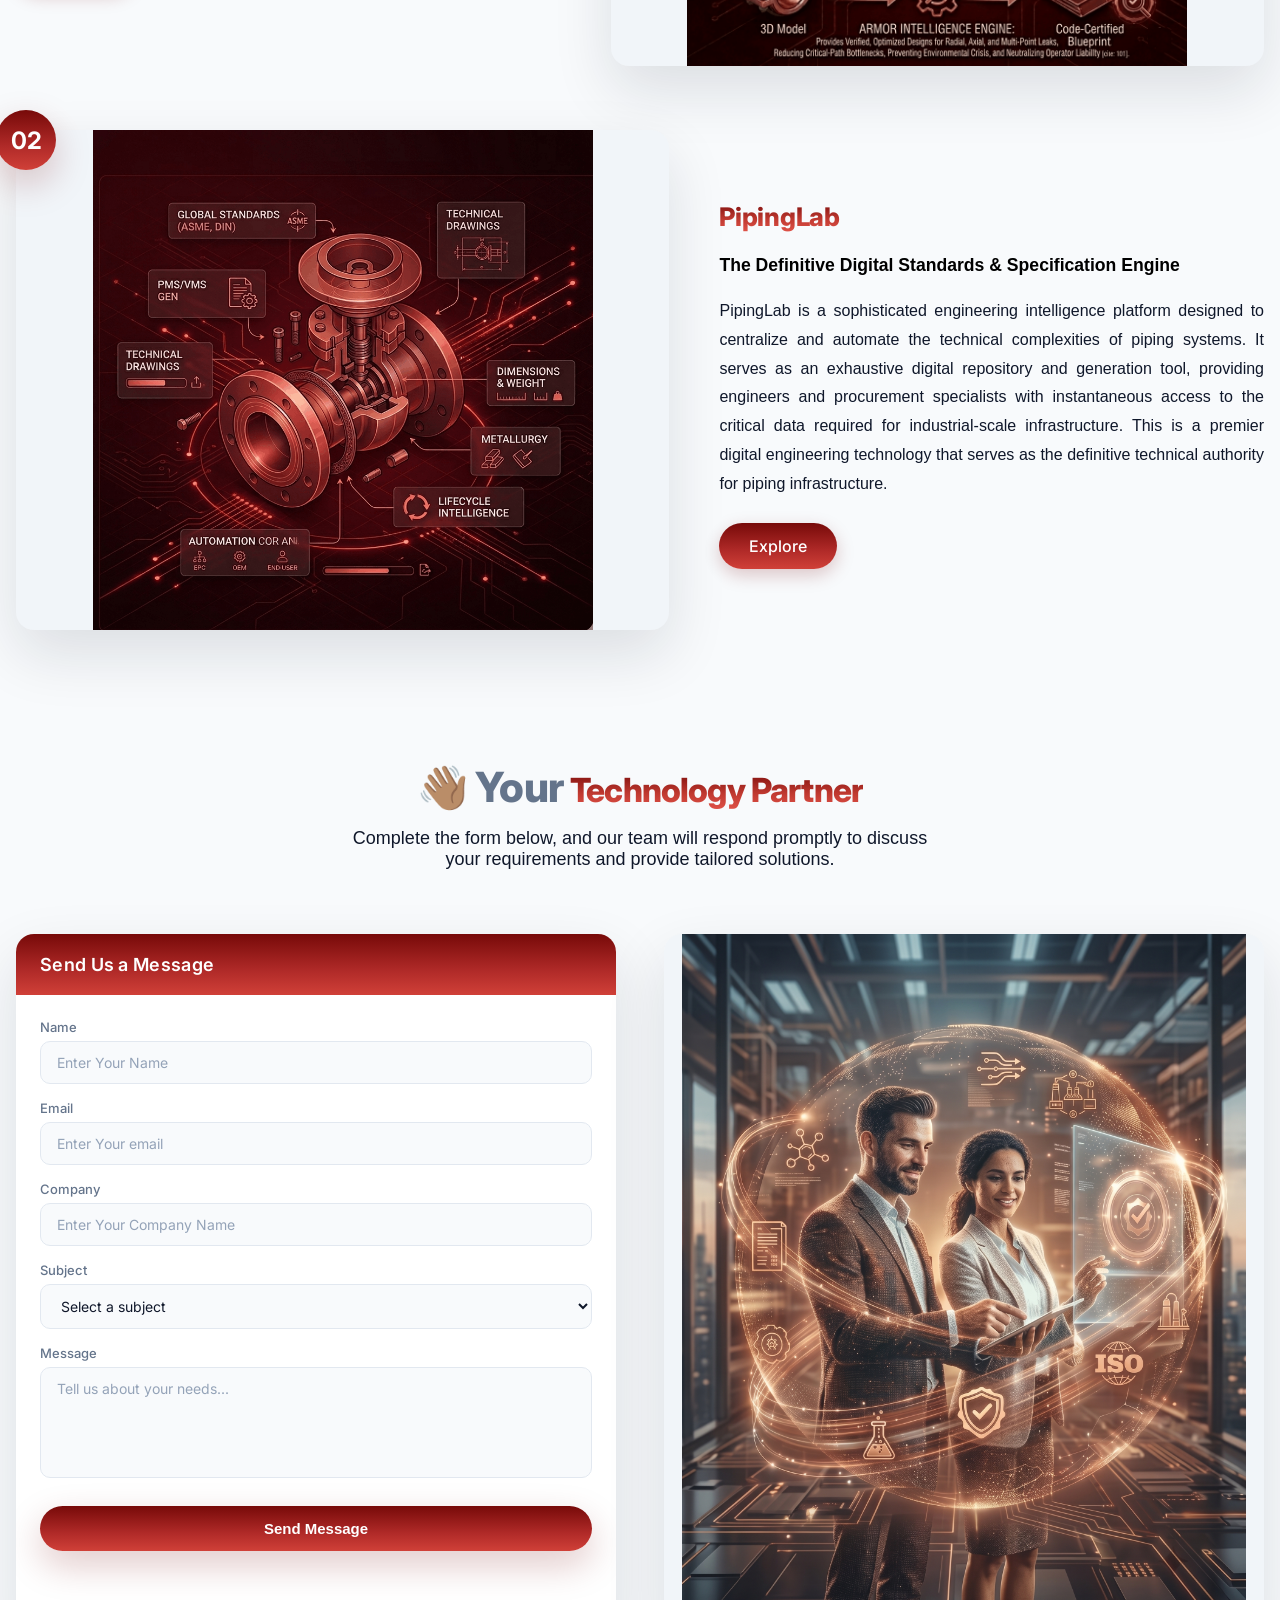
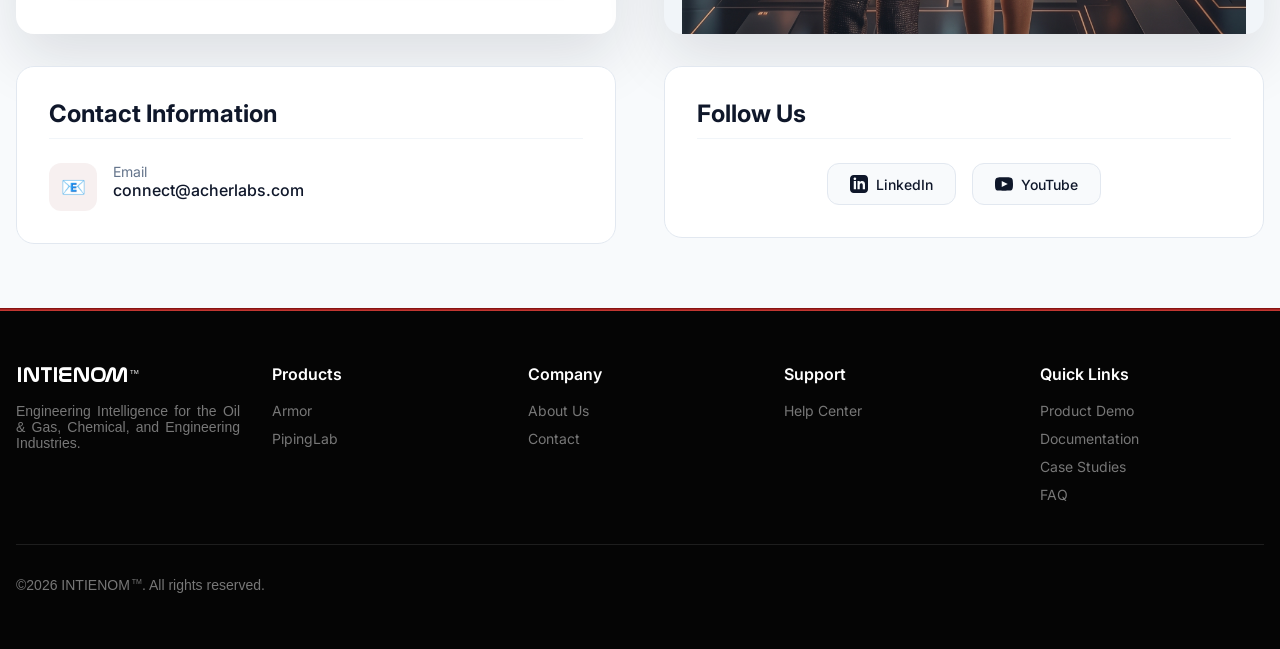
==== commit 0bbfcbd1: "Update index.html" ====
--- a/index.html
+++ b/index.html
@@ -408,7 +408,7 @@
                 <div class="industry-row reverse">
                     <div class="industry-image">
                         <div class="industry-num">01</div>
-                        <img src="images/armor_main.png" alt="ARMURE">
+                        <img src="images/armor.png" alt="ARMURE">
                     </div>
                     <div class="industry-content">
                         <h3><span class="gradient">ARMOR</span></h3>
--- a/style.css
+++ b/style.css
@@ -1,6 +1,7 @@
 /* ============================================
-   AChERLABs Website - Stylesheet v2.0 (MODERN)
+   AChERLABs Website - Stylesheet v2.1 (FINAL)
    THEME: SOFT LIGHT (Premium & Clean)
+   - Duplicates removed, syntax errors fixed
    ============================================ */
 
 @import url('https://fonts.googleapis.com/css2?family=Inter:wght@400;500;600;700;800;900&display=swap');
@@ -18,10 +19,11 @@
     font-display: swap;
 }
 
+/* FIX: weight 'normal' — file khud Light hai, mismatch hat gaya */
 @font-face {
     font-family: 'Myriad Pro Light';
     src: url('fonts/MyriadPro-Light.otf') format('opentype');
-    font-weight: 300;
+    font-weight: normal;
     font-style: normal;
     font-display: swap;
 }
@@ -41,7 +43,7 @@
     --text-light: #94a3b8;
     --border: #e2e8f0;
 
-    /* Gradients */
+    /* Gradients (Top → Bottom) */
     --grad-primary: linear-gradient(to bottom, #770A09 0%, #B02A28 60%, #D04038 100%);
     --grad-text: linear-gradient(to bottom, #770A09 0%, #C13A31 60%, #E05248 100%);
 
@@ -61,6 +63,9 @@
     /* Motion */
     --ease: cubic-bezier(0.4, 0, 0.2, 1);
     --ease-bounce: cubic-bezier(0.34, 1.56, 0.64, 1);
+
+    /* Section Spacing (Section 10 use karta hai) */
+    --section-space: 64px;
 }
 
 * {
@@ -88,13 +93,11 @@
 
 .italic-text { font-style: italic; }
 
-/* Modern Selection Color */
 ::selection {
     background: var(--primary);
     color: #fff;
 }
 
-/* Modern Scrollbar */
 ::-webkit-scrollbar { width: 10px; }
 ::-webkit-scrollbar-track { background: var(--bg); }
 ::-webkit-scrollbar-thumb {
@@ -118,7 +121,17 @@
    2. REUSABLE COMPONENTS
    ============================================ */
 
-/* A. Navigation (Glassmorphism) */
+/* A. Gradient Text Utility (FIX: 6 duplicate rules ek mein merge) */
+span.gradient,
+.gradient-text,
+.cv-red {
+    background: var(--grad-text);
+    -webkit-background-clip: text;
+    background-clip: text;
+    -webkit-text-fill-color: transparent;
+}
+
+/* B. Navigation (Glassmorphism) */
 nav {
     position: fixed;
     top: 0; left: 0; right: 0;
@@ -221,7 +234,7 @@
     stroke: var(--text);
 }
 
-/* B. Buttons (Gradient + Shine Effect) */
+/* C. Buttons (Gradient + Shine Effect) */
 .btn-primary {
     position: relative;
     overflow: hidden;
@@ -239,7 +252,6 @@
     display: inline-block;
 }
 
-/* Shine Sweep Effect */
 .btn-primary::after {
     content: '';
     position: absolute;
@@ -283,7 +295,7 @@
     box-shadow: var(--shadow-sm);
 }
 
-/* C. Footer (Modern Dark) */
+/* D. Footer (Modern Dark) */
 footer {
     position: relative;
     background: #050505;
@@ -291,7 +303,6 @@
     color: #777;
 }
 
-/* Top Gradient Line */
 footer::before {
     content: '';
     position: absolute;
@@ -407,7 +418,7 @@
     color: #fff;
 }
 
-/* D. Modal (Animated - Modern) */
+/* E. Modal (Animated - Modern) */
 .modal {
     display: none;
     position: fixed;
@@ -546,7 +557,6 @@
     to { transform: scale(1.08); }
 }
 
-/* Overlay */
 .hero-bg-slider .slide::before {
     content: '';
     position: absolute;
@@ -555,7 +565,7 @@
     z-index: 1;
 }
 
-/* Slide Text (Slide-up Animation ke saath) */
+/* Slide Text (Slide-up Animation) */
 .slide-text {
     position: absolute;
     bottom: 50px;
@@ -655,16 +665,13 @@
     font-size: 0.8em;
 }
 
+/* FIX: gradient properties utility (Section 2A) se aati hain — sirf size yahan */
 .hero h1 span.gradient,
 .section-title h2 span.gradient,
+.section-title h1 span.gradient,
 .industry-content h3 span.gradient,
-.section-title h1 span.gradient,
 .about-content h1 span.gradient,
 .features-section h2 span.gradient {
-    background: var(--grad-text);
-    -webkit-background-clip: text;
-    background-clip: text;
-    -webkit-text-fill-color: transparent;
     font-size: 0.8em;
 }
 
@@ -1005,8 +1012,9 @@
     gap: 30px;
 }
 
+/* FIX: extra '}}' hata + 135deg → to bottom */
 .competency-box {
-    background: linear-gradient(135deg, #770A09 0%, #B02A28 100%);
+    background: linear-gradient(to bottom, #770A09 0%, #B02A28 100%);
     color: #fff;
     padding: 22px;
     border: 1px solid rgba(255, 255, 255, 0.12);
@@ -1015,7 +1023,7 @@
     flex-shrink: 0;
     width: 180px;
     text-align: center;
-}}
+}
 
 .competency-box h4 { margin: 0; font-size: 1.1rem; line-height: 1.4; }
 
@@ -1069,13 +1077,8 @@
     letter-spacing: -0.02em;
 }
 
+/* cv-red ab Section 2A utility se gradient leta hai */
 .cv-header h2 .cv-gray { color: var(--text-muted); }
-.cv-header h2 .cv-red {
-    background: var(--grad-text);
-    -webkit-background-clip: text;
-    background-clip: text;
-    -webkit-text-fill-color: transparent;
-}
 
 .cv-header p {
     text-align: center;
@@ -1107,7 +1110,6 @@
     box-shadow: var(--shadow-md);
 }
 
-/* Top Border Glow */
 .value-card::after {
     content: '';
     position: absolute;
@@ -1157,12 +1159,7 @@
 
 .why-choose .section-title { color: var(--text-muted); }
 
-.why-choose .section-title span.gradient {
-    background: var(--grad-text);
-    -webkit-background-clip: text;
-    background-clip: text;
-    -webkit-text-fill-color: transparent;
-}
+/* (span.gradient ki gradient styling Section 2A utility se — duplicate hata) */
 
 .why-grid {
     display: grid;
@@ -1357,10 +1354,14 @@
     animation: pulse 2s ease-in-out infinite;
 }
 
+/* FIX: solid color → gradient (pehle manga hua update) */
 .pipingleb-content h2 {
     font-size: 3rem;
     font-weight: 800;
-    color: var(--primary);
+    background: var(--grad-text);
+    -webkit-background-clip: text;
+    background-clip: text;
+    -webkit-text-fill-color: transparent;
     margin-bottom: 24px;
     letter-spacing: -0.02em;
 }
@@ -1519,12 +1520,7 @@
     letter-spacing: -0.02em;
 }
 
-.gradient-text {
-    background: var(--grad-text);
-    -webkit-background-clip: text;
-    background-clip: text;
-    -webkit-text-fill-color: transparent;
-}
+/* (.gradient-text ab Section 2A utility se — duplicate hata) */
 
 .timeline {
     position: relative;
@@ -1804,21 +1800,14 @@
 .info-card         { grid-area: info; }
 .social-card       { grid-area: social; }
 
+/* FIX: duplicate rule merge — ek hi clean rule */
 .contact-image-box {
     width: 100%;
     height: 700px;
     border-radius: var(--radius-md);
     overflow: hidden;
     box-shadow: var(--shadow-lg);
-}
-
-.contact-image-box {
-    width: 100%;
-    height: 700px;
-    border-radius: var(--radius-md);
-    overflow: hidden;
-    box-shadow: var(--shadow-lg);
-    background: #f1f5f9;
+    background: var(--bg-soft);
     display: flex;
     align-items: center;
     justify-content: center;
@@ -2077,7 +2066,7 @@
     50% { opacity: 1; transform: scale(1.2); }
 }
 
-/* Scroll Reveal Animations (JS adds .reveal class) */
+/* Scroll Reveal (JS adds .reveal class) */
 .reveal {
     opacity: 0;
     transform: translateY(36px);
@@ -2090,7 +2079,6 @@
     transform: translateY(0);
 }
 
-/* Accessibility: Motion disable karne walo ke liye */
 @media (prefers-reduced-motion: reduce) {
     .reveal { opacity: 1; transform: none; transition: none; }
     .hero-bg-slider .slide.active { animation: none; }
@@ -2109,6 +2097,7 @@
 }
 
 @media (max-width: 768px) {
+    /* Navbar Mobile */
     .nav-links {
         position: absolute;
         top: 80px;
@@ -2202,7 +2191,7 @@
 
     .pipingleb-content h2 { font-size: 2.2rem; }
 
-    /* Contact (UPDATED ⭐) */
+    /* Contact (Grid areas ke saath stack order) */
     .contact-grid {
         grid-template-columns: 1fr;
         grid-template-areas:
@@ -2212,6 +2201,7 @@
             "social";
         gap: 24px;
     }
+
     .contact-form { height: auto; }
     .contact-form form { overflow-y: visible; }
     .contact-image-box { height: 300px; }
@@ -2230,32 +2220,53 @@
 }
 
 /* ============================================
-   UNIVERSAL GRADIENT TEXT (File ke end mein)
+   10. SECTION SPACING NORMALIZER
+   (Sab sections ke beech EK jaisa gap)
    ============================================ */
-.gradient-text,
-.section-header h2 span.gradient,
-.section-header h2 .gradient-text,
-.cap-header h2 span.gradient,
-.cap-header h2 .gradient-text,
-.cta-section h2 span.gradient,
-.big-text span.gradient {
-    background: var(--grad-text);
-    -webkit-background-clip: text;
-    background-clip: text;
-    -webkit-text-fill-color: transparent;
-}
-
-/* ============================================
-   SECTION TITLE CENTER FIX
-   ============================================ */
-.section-title {
-    text-align: center !important;
-    width: 100% !important;
-    display: block !important;
-}
-
-.section-title h1,
-.section-title h2,
-.section-title p {
-    text-align: center !important;
-}
+
+/* A. Sections — uniform top & bottom */
+.industries,
+.features,
+.features-section,
+.core-values-section,
+.why-choose,
+.cta-about-section,
+.journey-section,
+.capabilities-clean-section,
+.tags-container {
+    padding-top: var(--section-space);
+    padding-bottom: var(--section-space);
+    margin-top: 0;
+    margin-bottom: 0;
+}
+
+/* B. Page containers */
+.about-container,
+.Labs-container,
+.contact-container {
+    padding-top: var(--section-space);
+    padding-bottom: var(--section-space);
+}
+
+/* C. Hero bottom bhi match kare */
+.hero-bottom-wrapper {
+    padding-top: var(--section-space);
+    padding-bottom: var(--section-space);
+}
+
+/* D. PipingLab — margin ki jagah spacing */
+.pipingleb-section {
+    margin-top: 0;
+    margin-bottom: var(--section-space);
+}
+
+/* E. CTA card */
+.cta-section {
+    margin-top: 0;
+    margin-bottom: var(--section-space);
+}
+
+/* F. Mobile — kam spacing */
+@media (max-width: 768px) {
+    :root { --section-space: 40px; }
+}
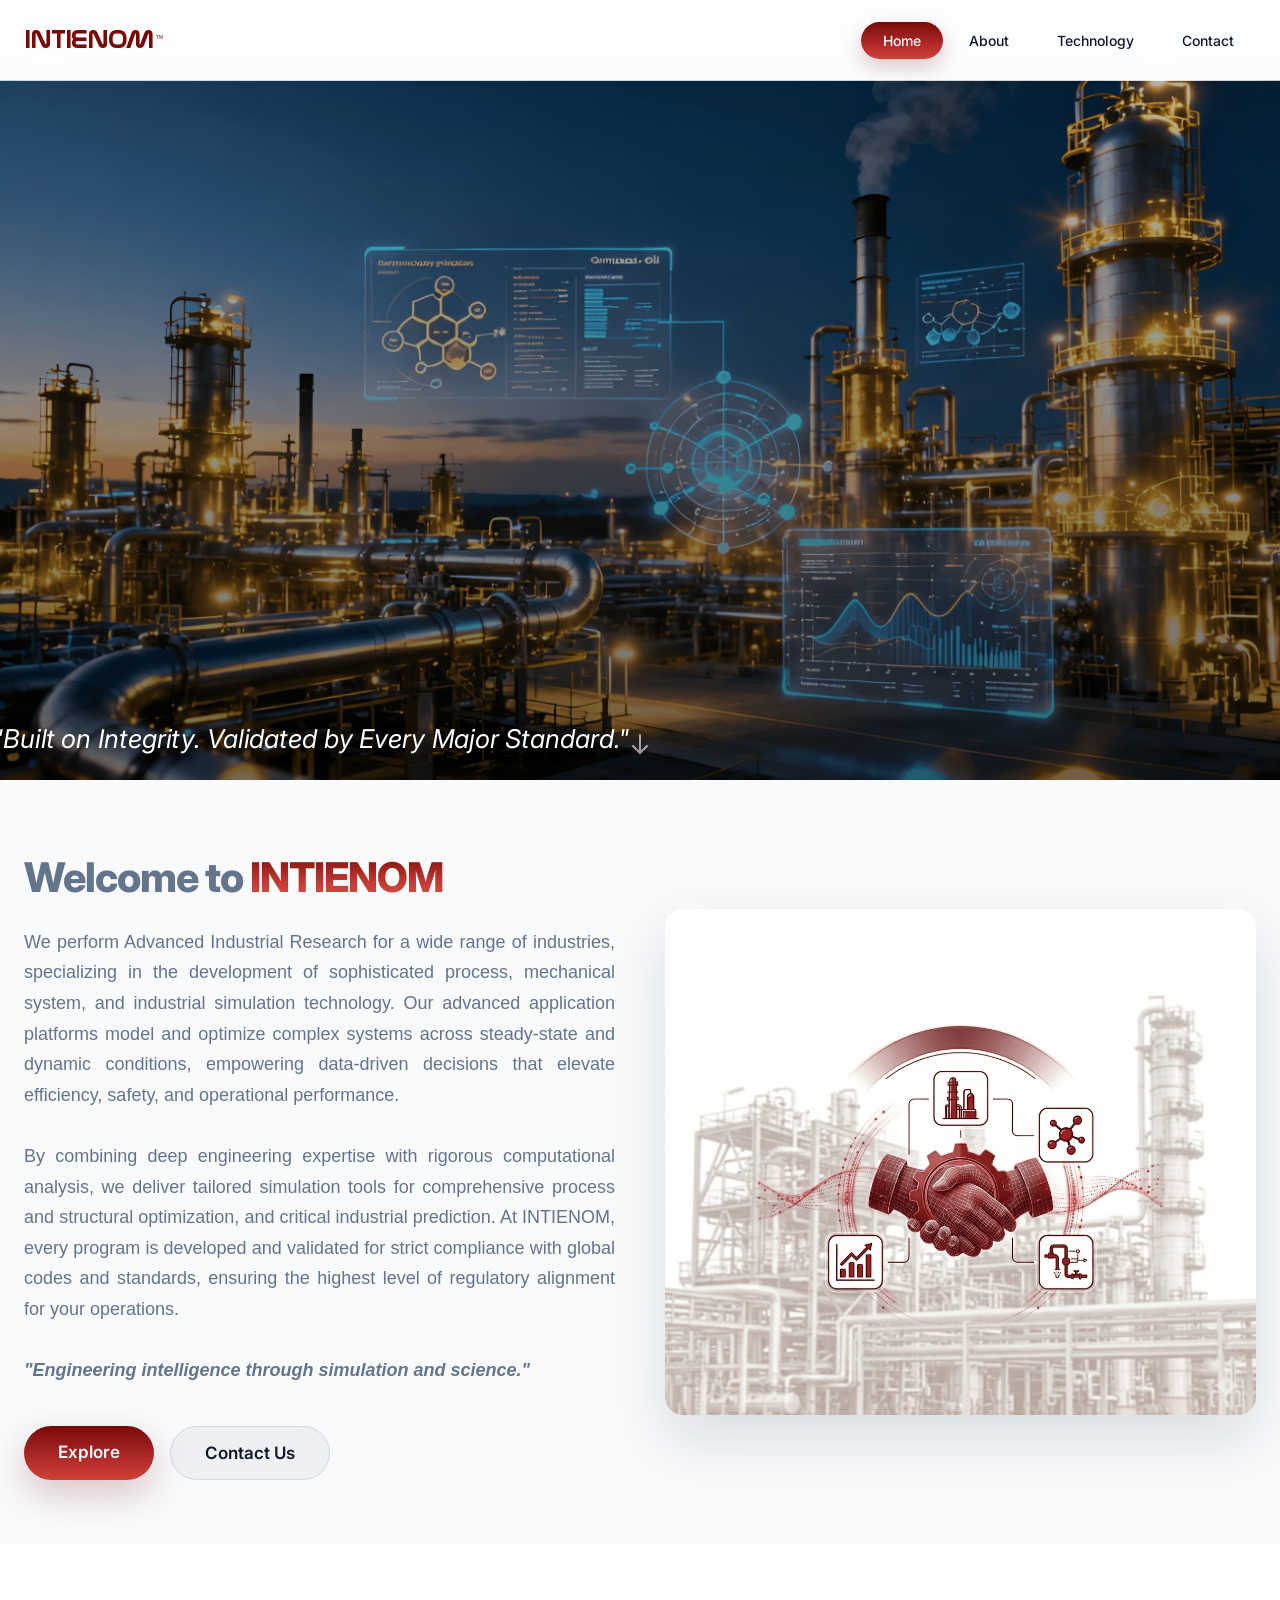
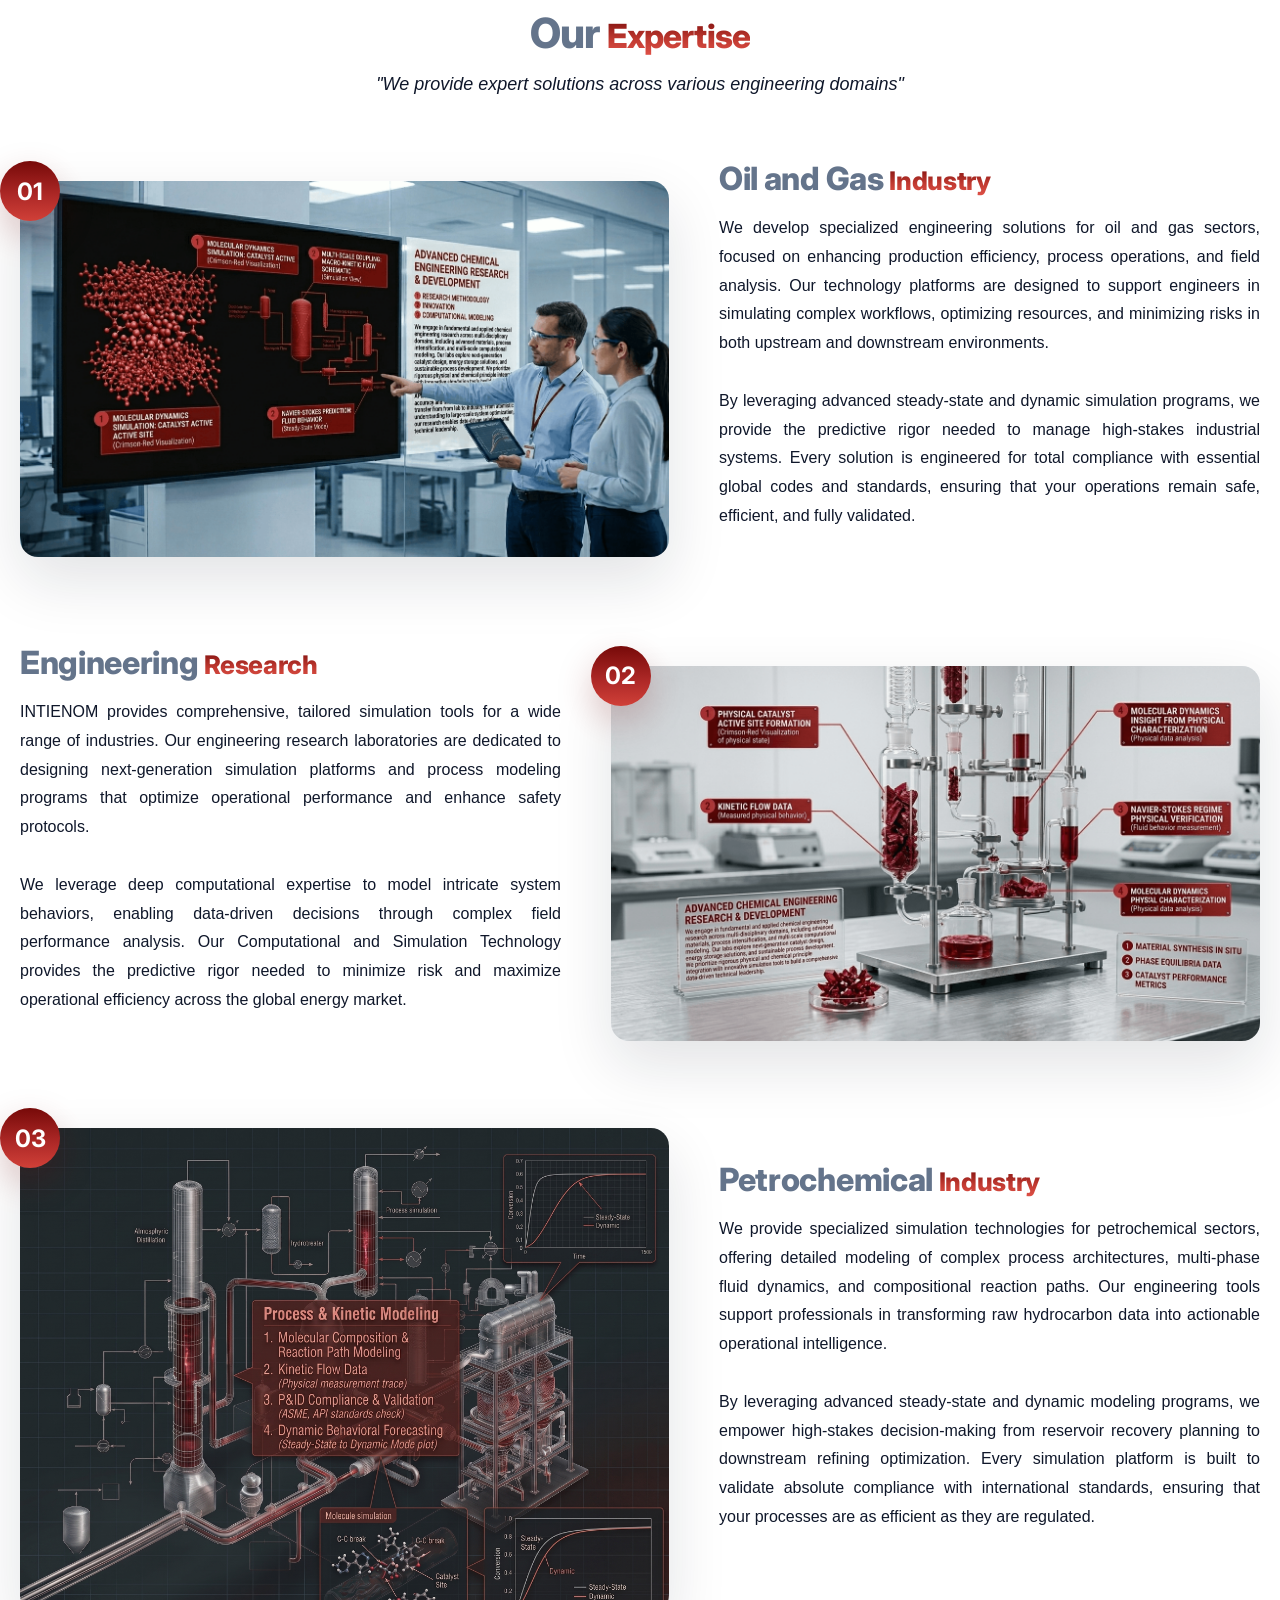
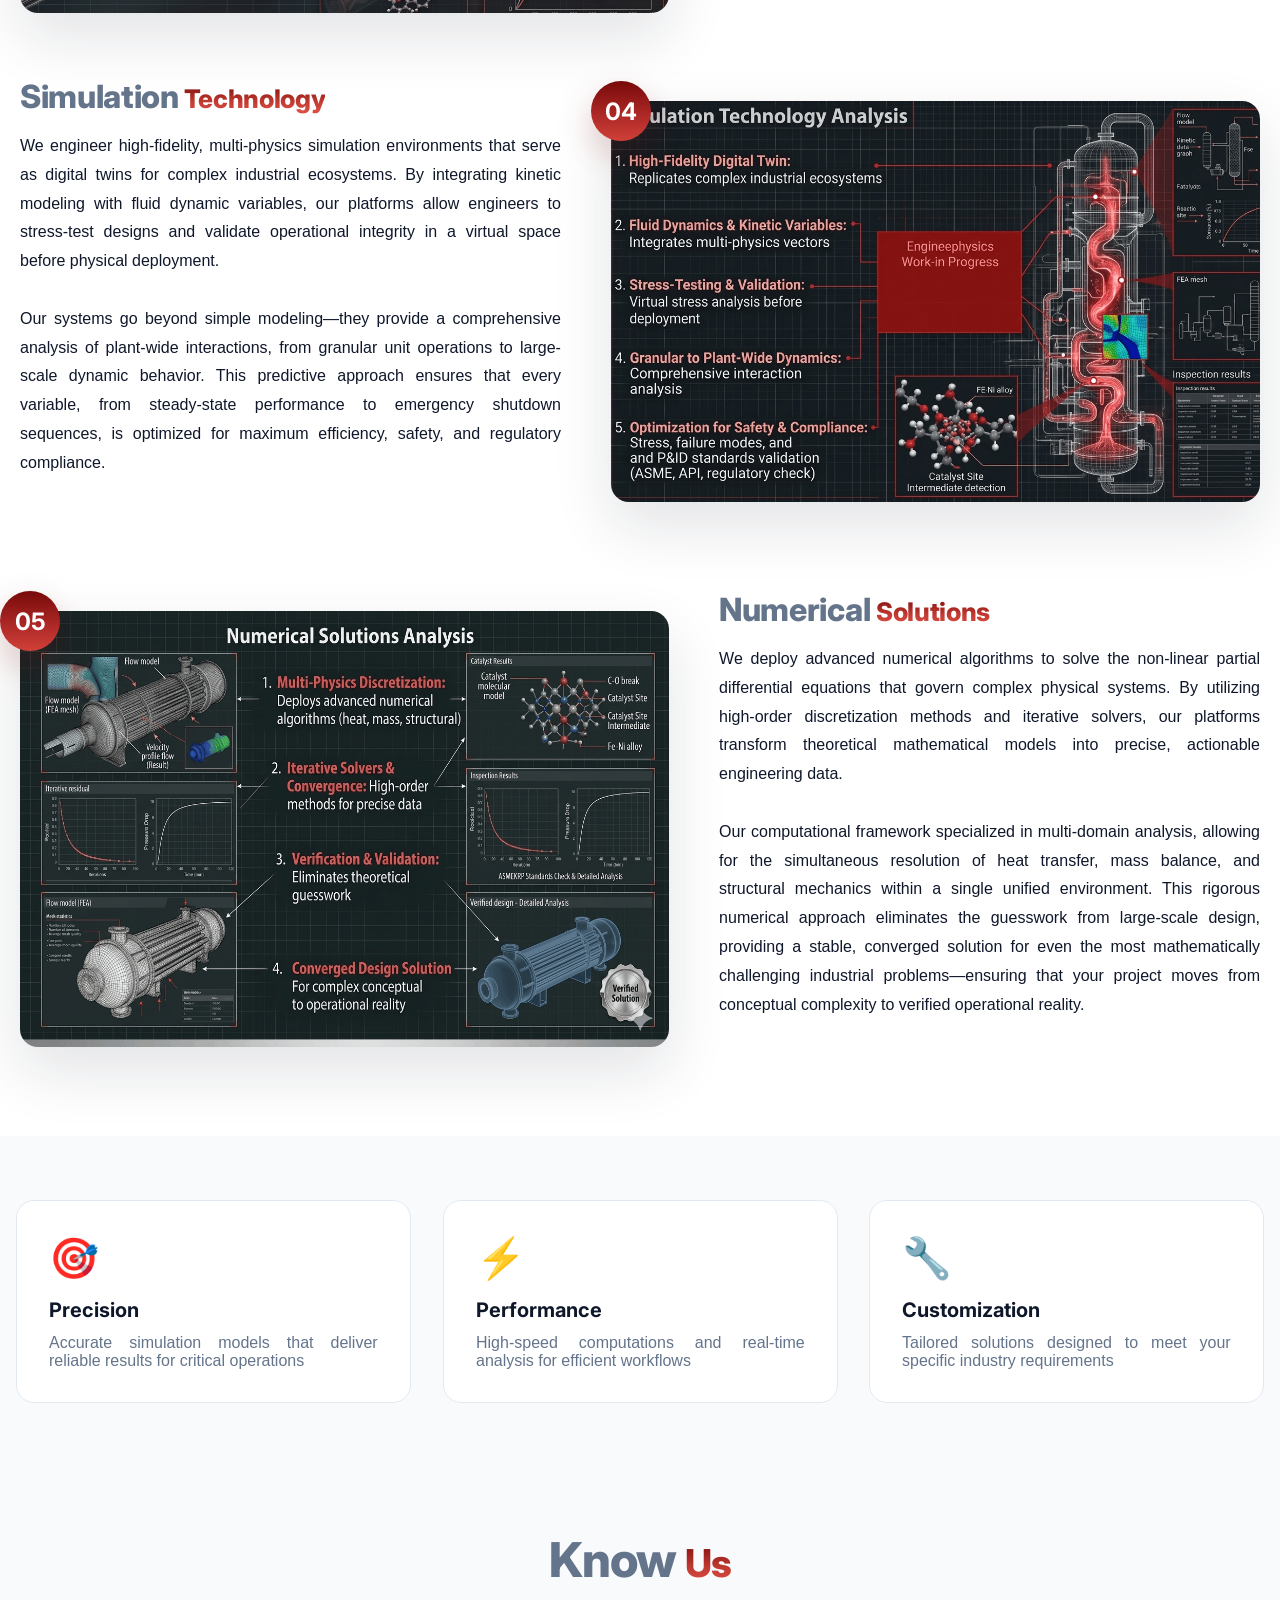
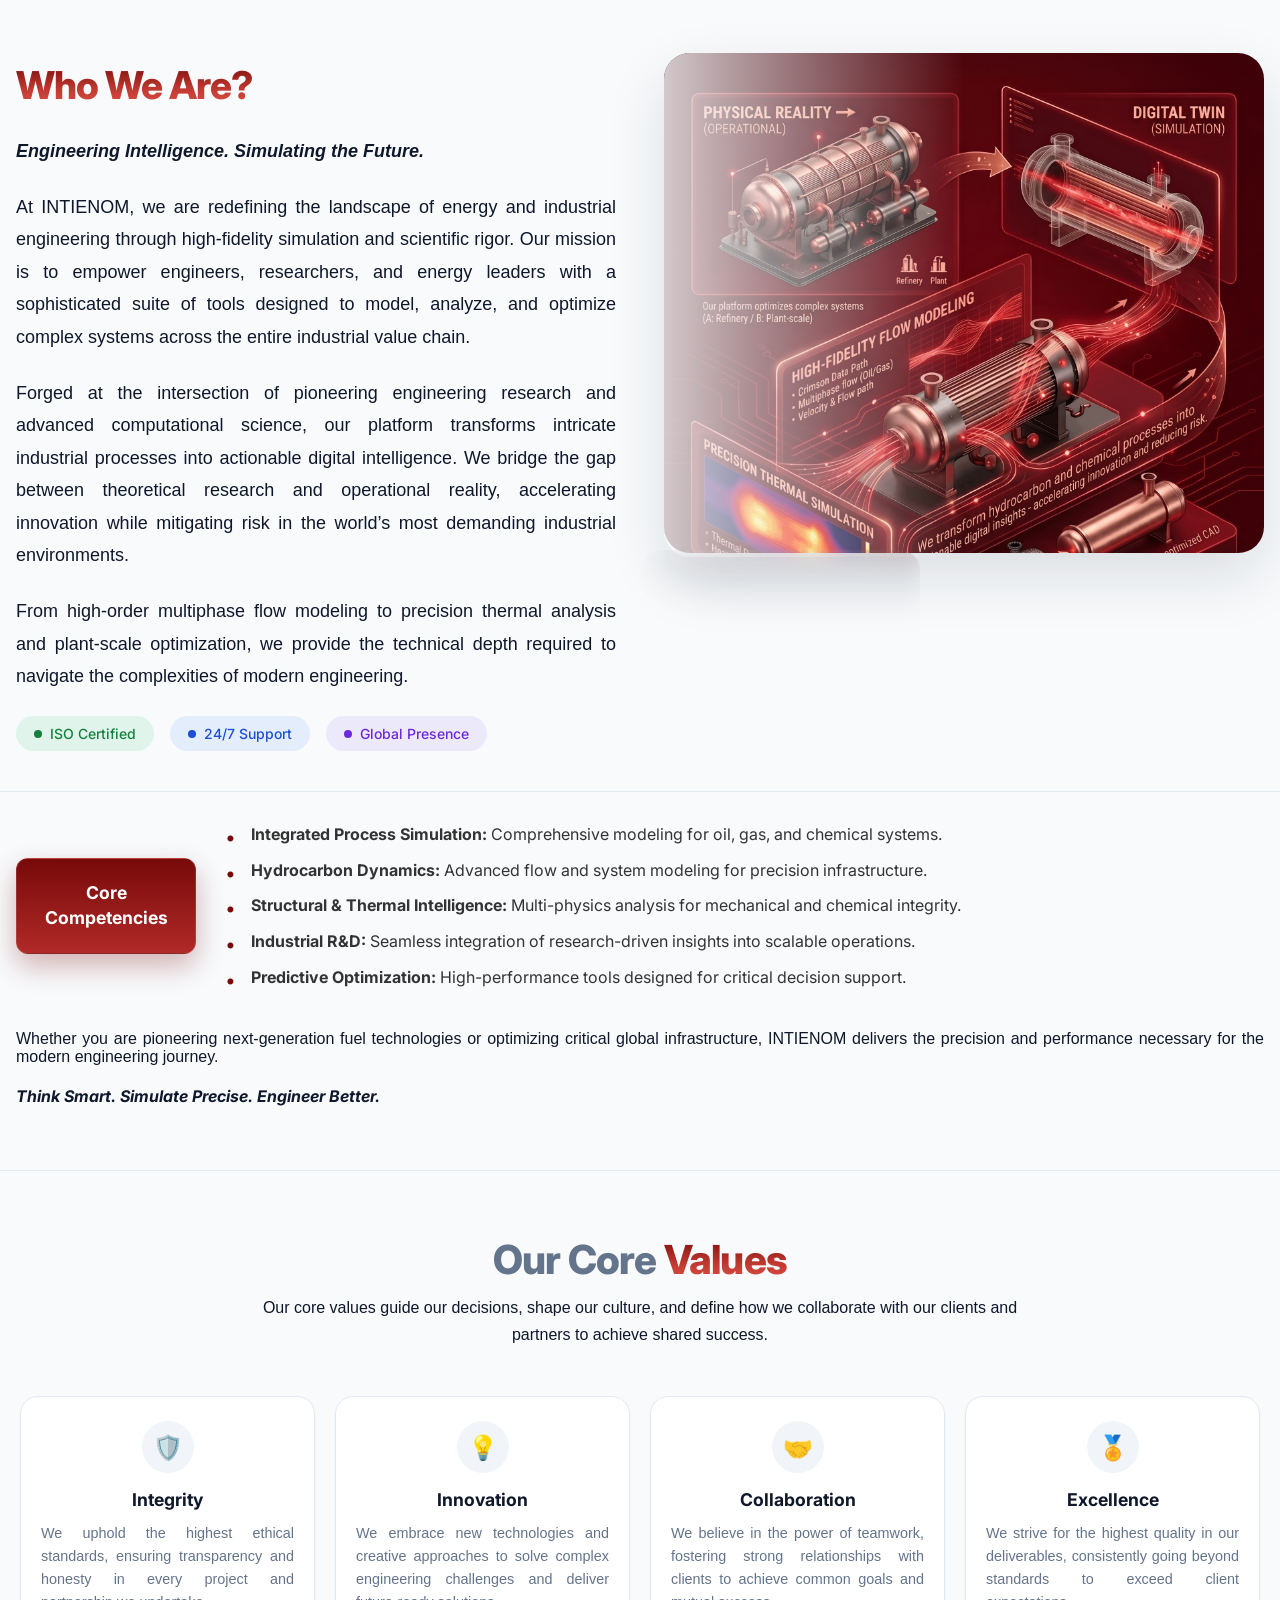
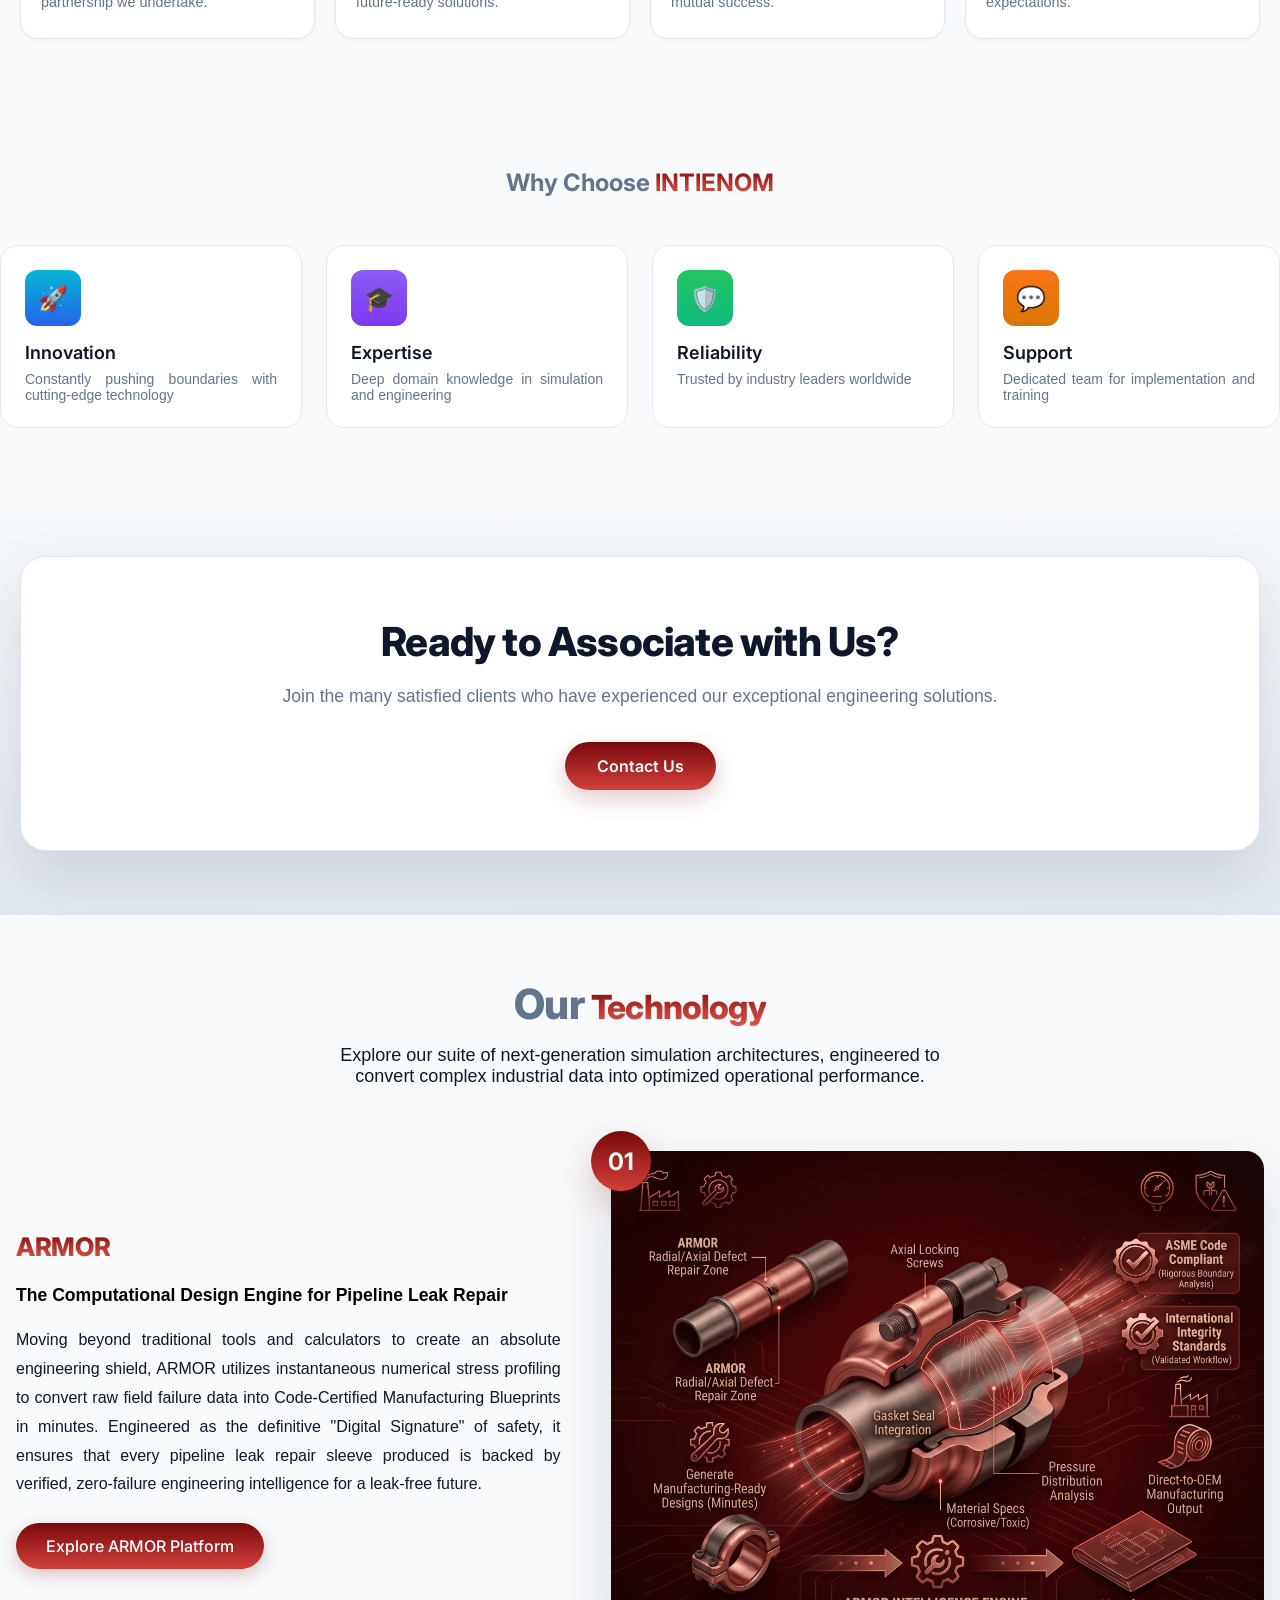
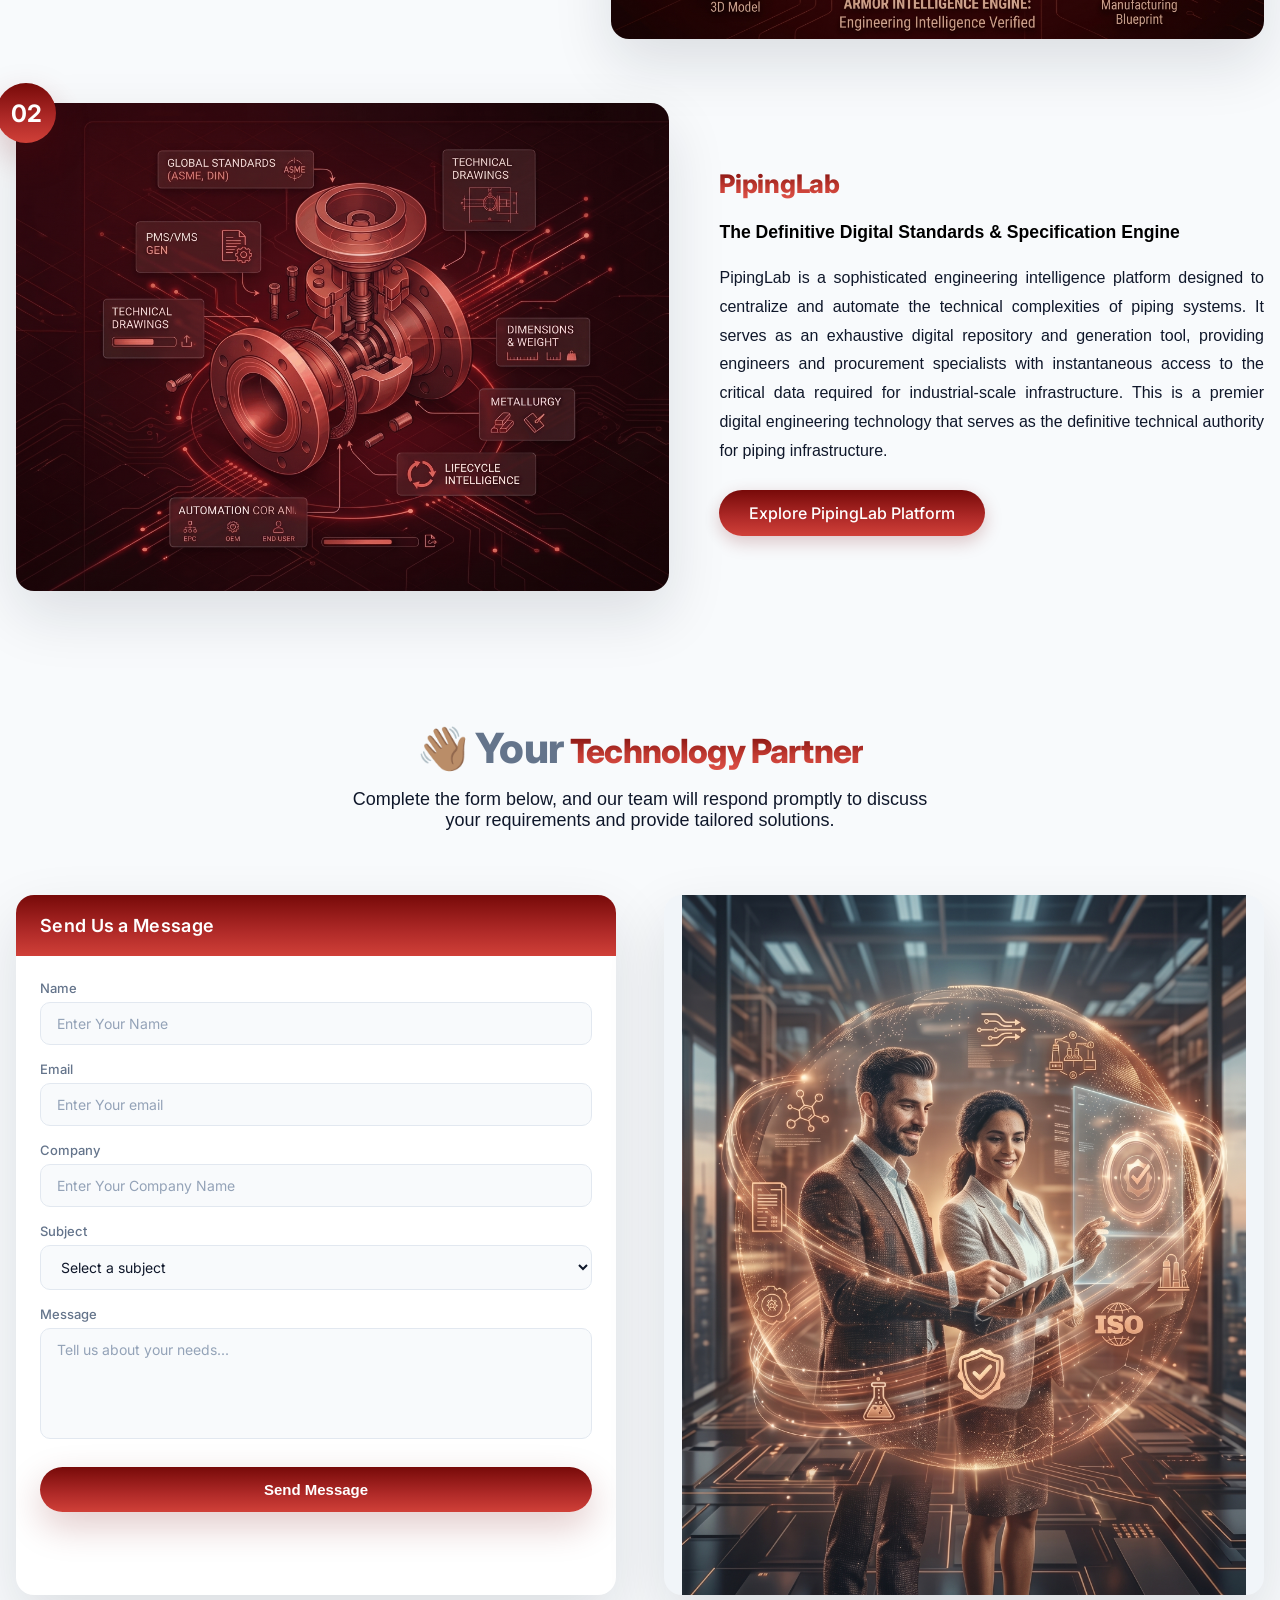
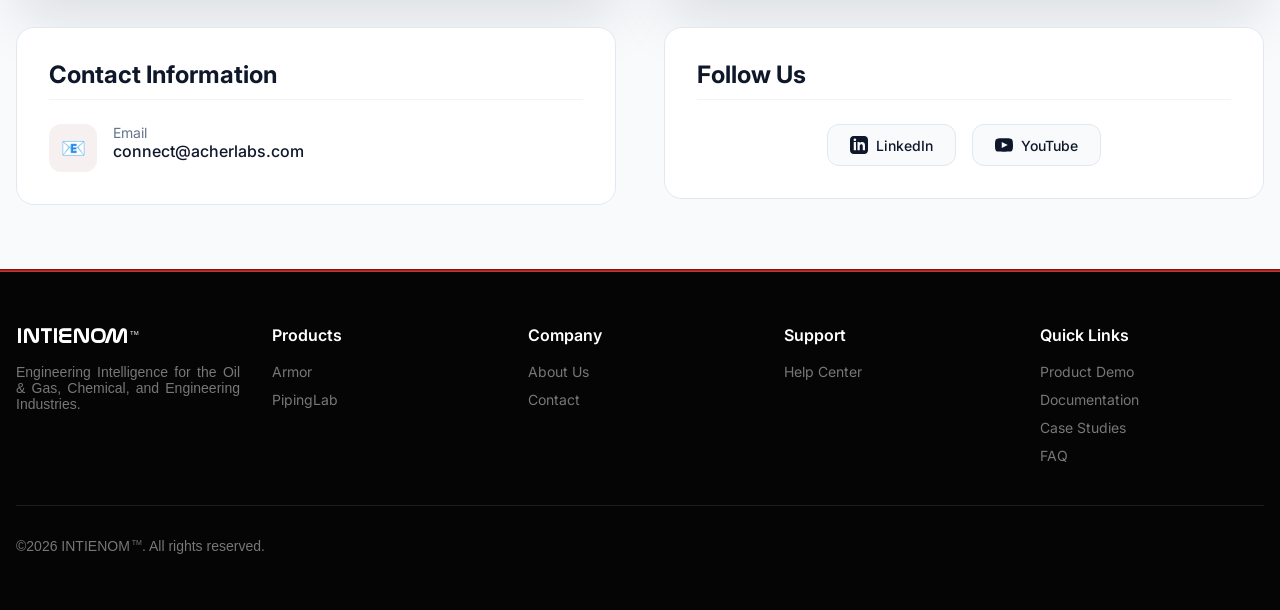
==== commit 2a846c40: "Update index.html" ====
--- a/index.html
+++ b/index.html
@@ -417,7 +417,7 @@
                         <p>Moving beyond traditional tools and calculators to create an absolute engineering shield, ARMOR utilizes instantaneous numerical stress profiling to convert raw field failure data into Code-Certified Manufacturing Blueprints in minutes. Engineered as the definitive "Digital Signature" of safety, it ensures that every pipeline leak repair sleeve produced is backed by verified, zero-failure engineering intelligence for a leak-free future.</p>
                         
                         <div class="hero-buttons" style="margin-top: 24px;">
-                            <a href="armor.html" class="industry-btn">Explore</a>
+                            <a href="armor.html" class="industry-btn">Explore ARMOR Platform</a>
                         </div>
                     </div>
                 </div>
@@ -435,7 +435,7 @@
                         <p>PipingLab is a sophisticated engineering intelligence platform designed to centralize and automate the technical complexities of piping systems. It serves as an exhaustive digital repository and generation tool, providing engineers and procurement specialists with instantaneous access to the critical data required for industrial-scale infrastructure. This is a premier digital engineering technology that serves as the definitive technical authority for piping infrastructure.</p>
                         
                         <div class="hero-buttons" style="margin-top: 24px;">
-                            <a href="PipingLab.html" class="industry-btn">Explore</a>
+                            <a href="PipingLab.html" class="industry-btn">Explore PipingLab Platform</a>
                         </div>
                     </div>
                 </div> 
--- a/style.css
+++ b/style.css
@@ -1,7 +1,6 @@
 /* ============================================
    AChERLABs Website - Stylesheet v2.1 (FINAL)
    THEME: SOFT LIGHT (Premium & Clean)
-   - Duplicates removed, syntax errors fixed
    ============================================ */
 
 @import url('https://fonts.googleapis.com/css2?family=Inter:wght@400;500;600;700;800;900&display=swap');
@@ -978,21 +977,20 @@
 
 .mission-card {
     position: absolute;
-    bottom: 30px;
-    left: 30px;
-    right: 30px;
+    bottom: -100px;
+    left: -24px;
+    padding: 24px;
+    border-radius: 20px;
     background: linear-gradient(to bottom, rgba(119, 10, 9, 0.96) 0%, rgba(176, 42, 40, 0.90) 100%);
     backdrop-filter: blur(10px);
     -webkit-backdrop-filter: blur(10px);
-    padding: 22px;
-    border: 1px solid rgba(255, 255, 255, 0.15);
-    border-radius: var(--radius-sm);
-    color: #fff;
-    box-shadow: 0 18px 40px rgba(119, 10, 9, 0.35);
+	max-width: 280px;
+	color: #fff;
+    box-shadow: 0 25px 50px rgba(0, 0, 0, 0.20);
 }
 
 .mission-card h4 { margin: 0 0 5px 0; font-size: 1.2rem; }
-.mission-card p { margin: 0; font-size: 0.9rem; color: rgba(255, 255, 255, 0.9); }
+.mission-card p { margin: 0; font-size: 0.8rem; color: rgba(255, 255, 255, 0.9); }
 
 .bottom-full-section { margin-top: 40px; }
 
@@ -1379,24 +1377,24 @@
     flex-direction: column;
     align-items: center;
     justify-content: center;
-    overflow: hidden;
+    min-height: 400px;
 }
 
 .pipingleb-image img {
     width: 100%;
     height: auto;
-    border-radius: var(--radius-md);
-    box-shadow: var(--shadow-lg);
+    max-height: 536px;
+    object-fit: contain;
+    border-radius: 16px;
+    box-shadow: 0 25px 50px -12px rgba(0, 0, 0, 0.1);
 }
 
 .pipingleb-stats {
     position: relative;
-    margin-top: -40px;
+    margin-top: 24px;
     margin-bottom: 20px;
     justify-content: center;
     width: 100%;
-    background: var(--bg);
-    padding-top: 10px;
     display: flex;
     gap: 16px;
     z-index: 10;
@@ -2183,11 +2181,19 @@
     .about-image { order: -1; }
     .about-image img { height: 300px; }
 
+    @media (max-width: 768px) {
+    ...
     /* Labs */
     .pipingleb-content {
         grid-template-columns: 1fr;
         padding: 20px;
     }
+
+    .pipingleb-image { height: 350px; }
+
+    .pipingleb-content h2 { font-size: 2.2rem; }
+    ...
+}
 
     .pipingleb-content h2 { font-size: 2.2rem; }
 
@@ -2254,9 +2260,9 @@
     padding-bottom: var(--section-space);
 }
 
-/* D. PipingLab — margin ki jagah spacing */
+/* D. Labs pages (ARMOR + PipingLab): navbar ke liye extra space */
 .pipingleb-section {
-    margin-top: 0;
+    margin-top: 100px;
     margin-bottom: var(--section-space);
 }
 
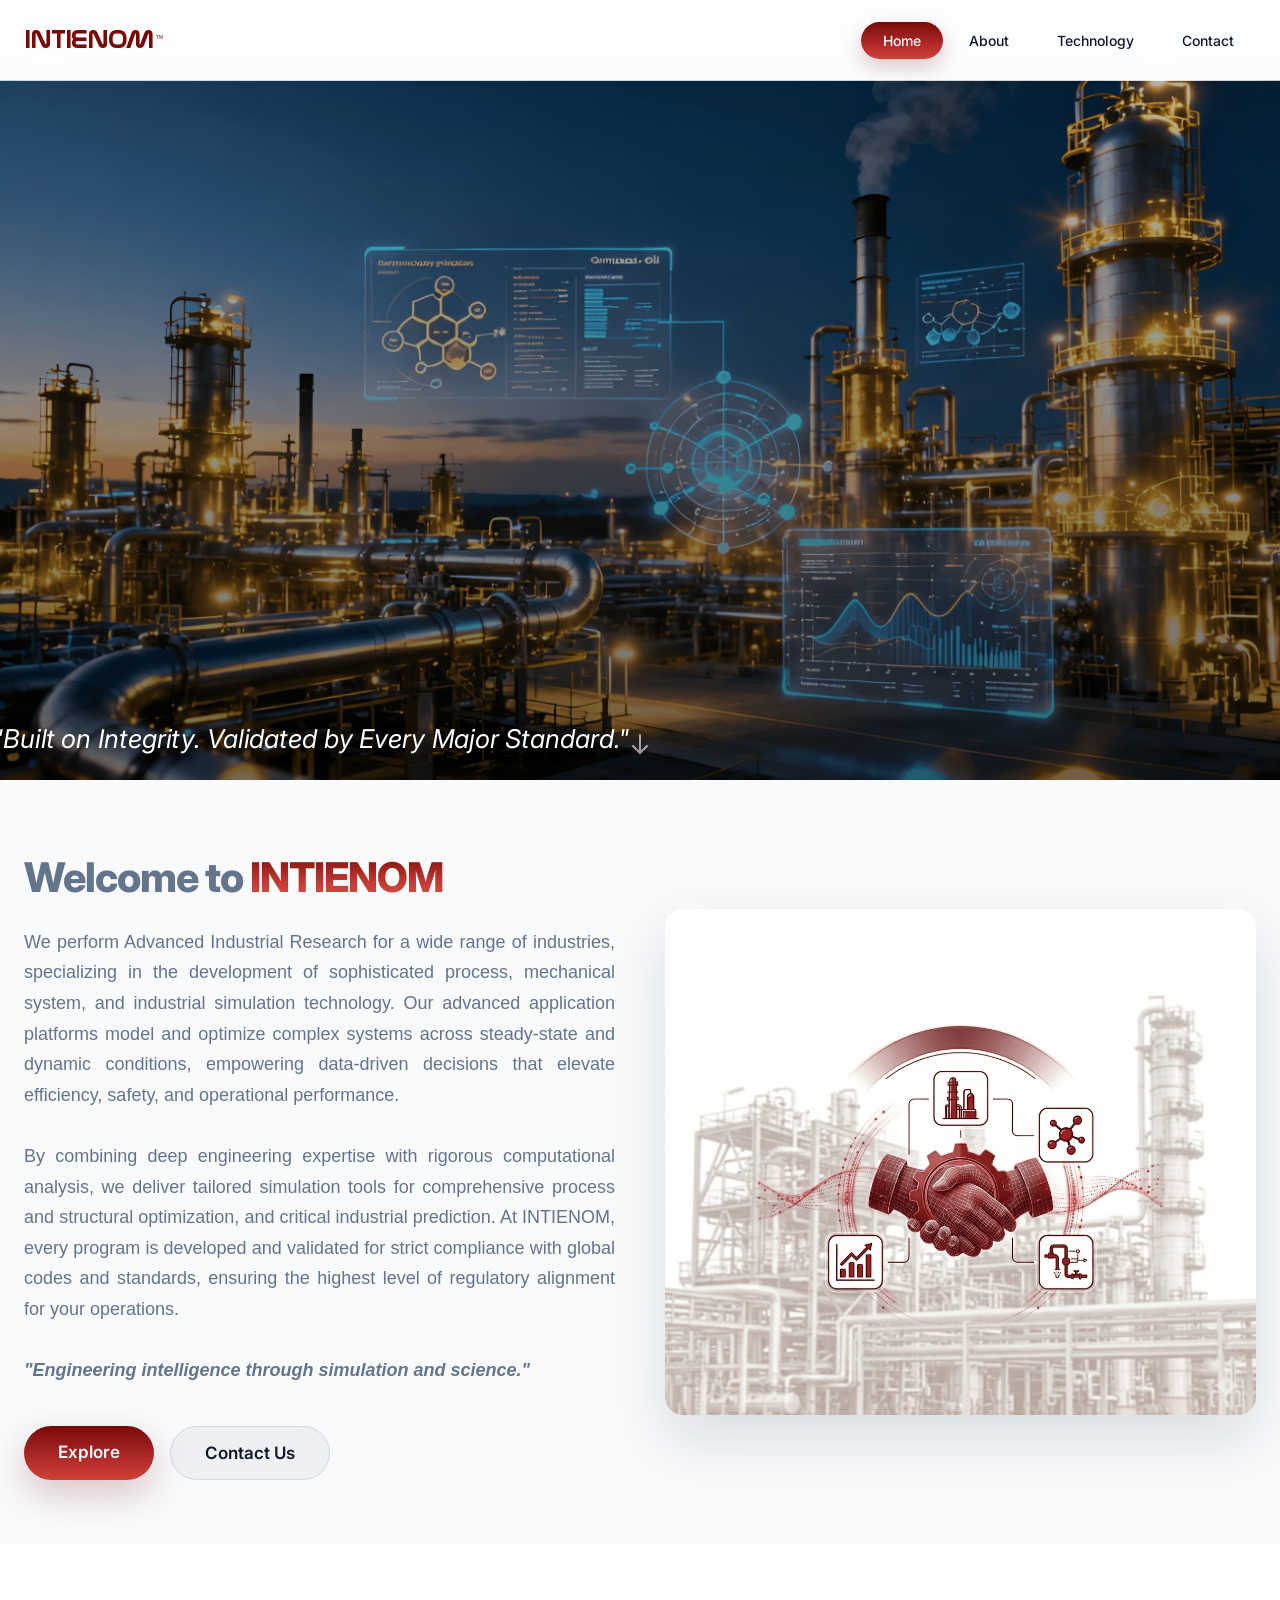
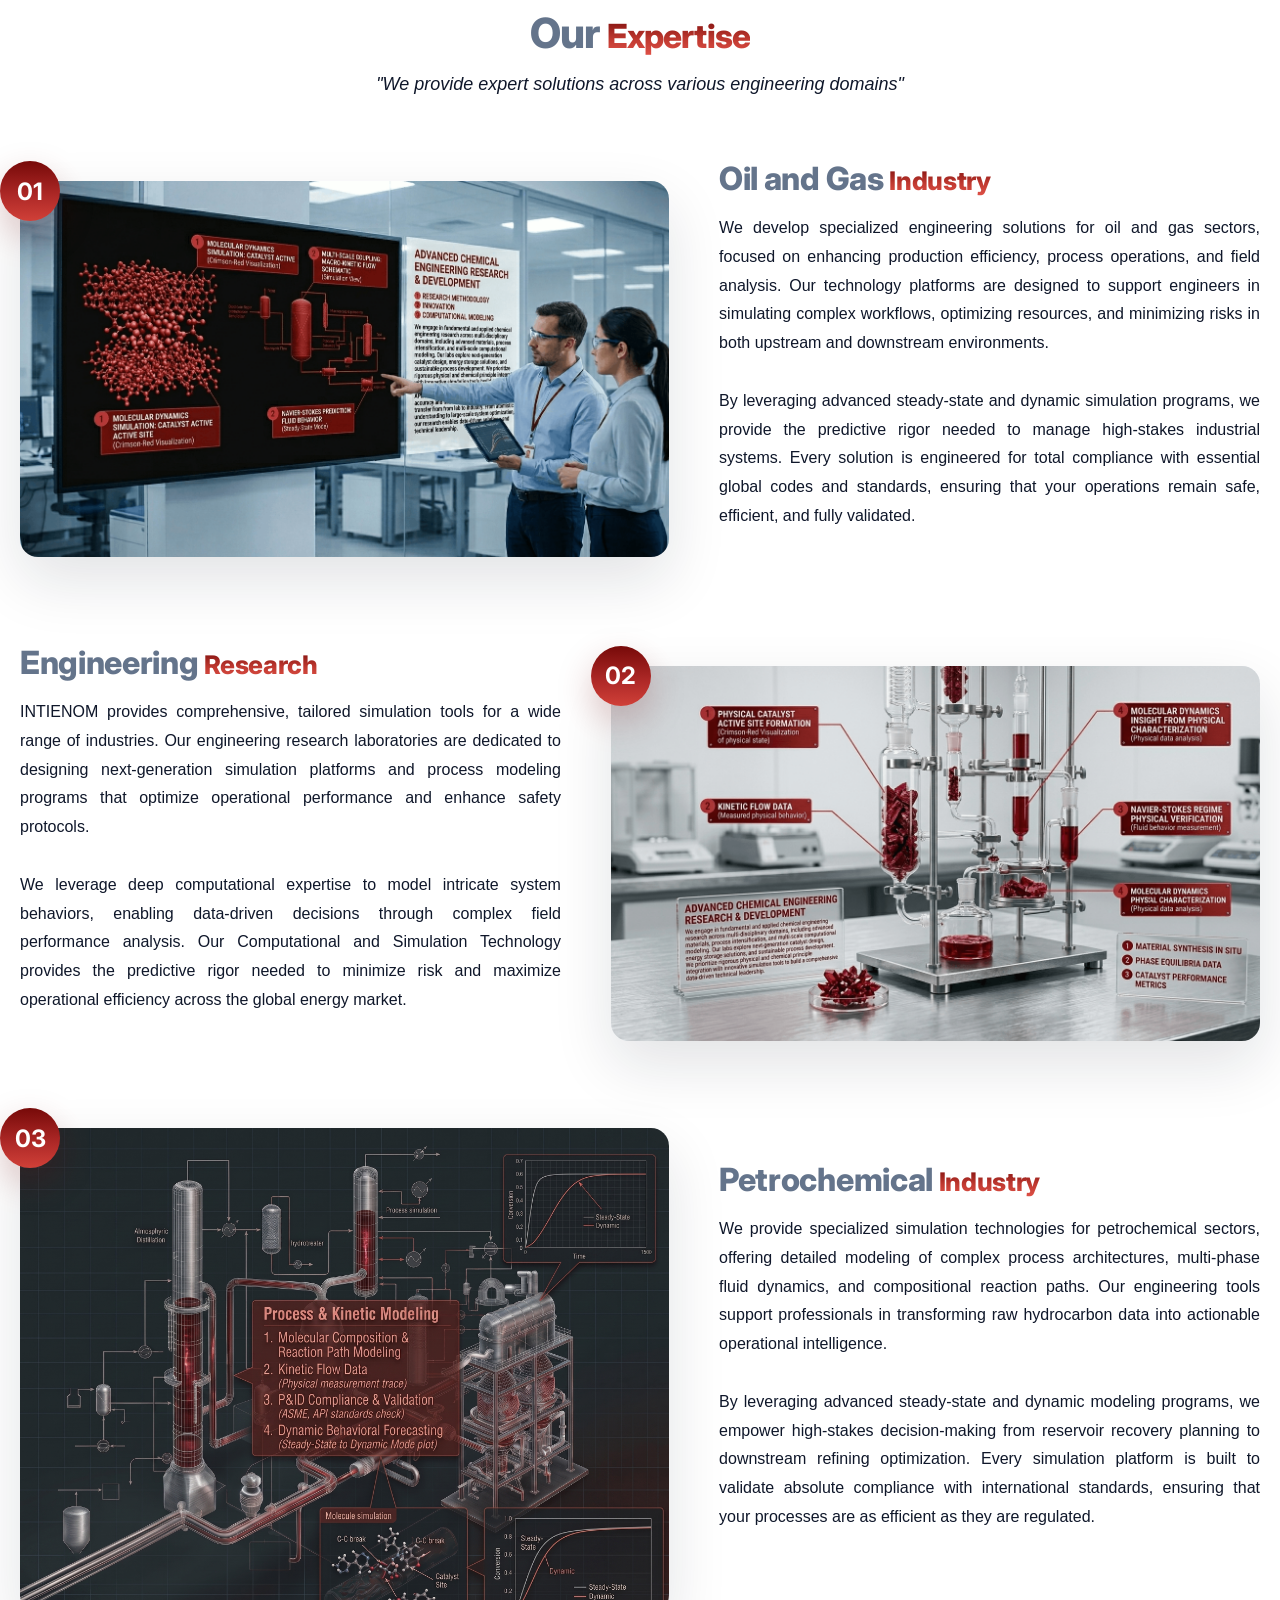
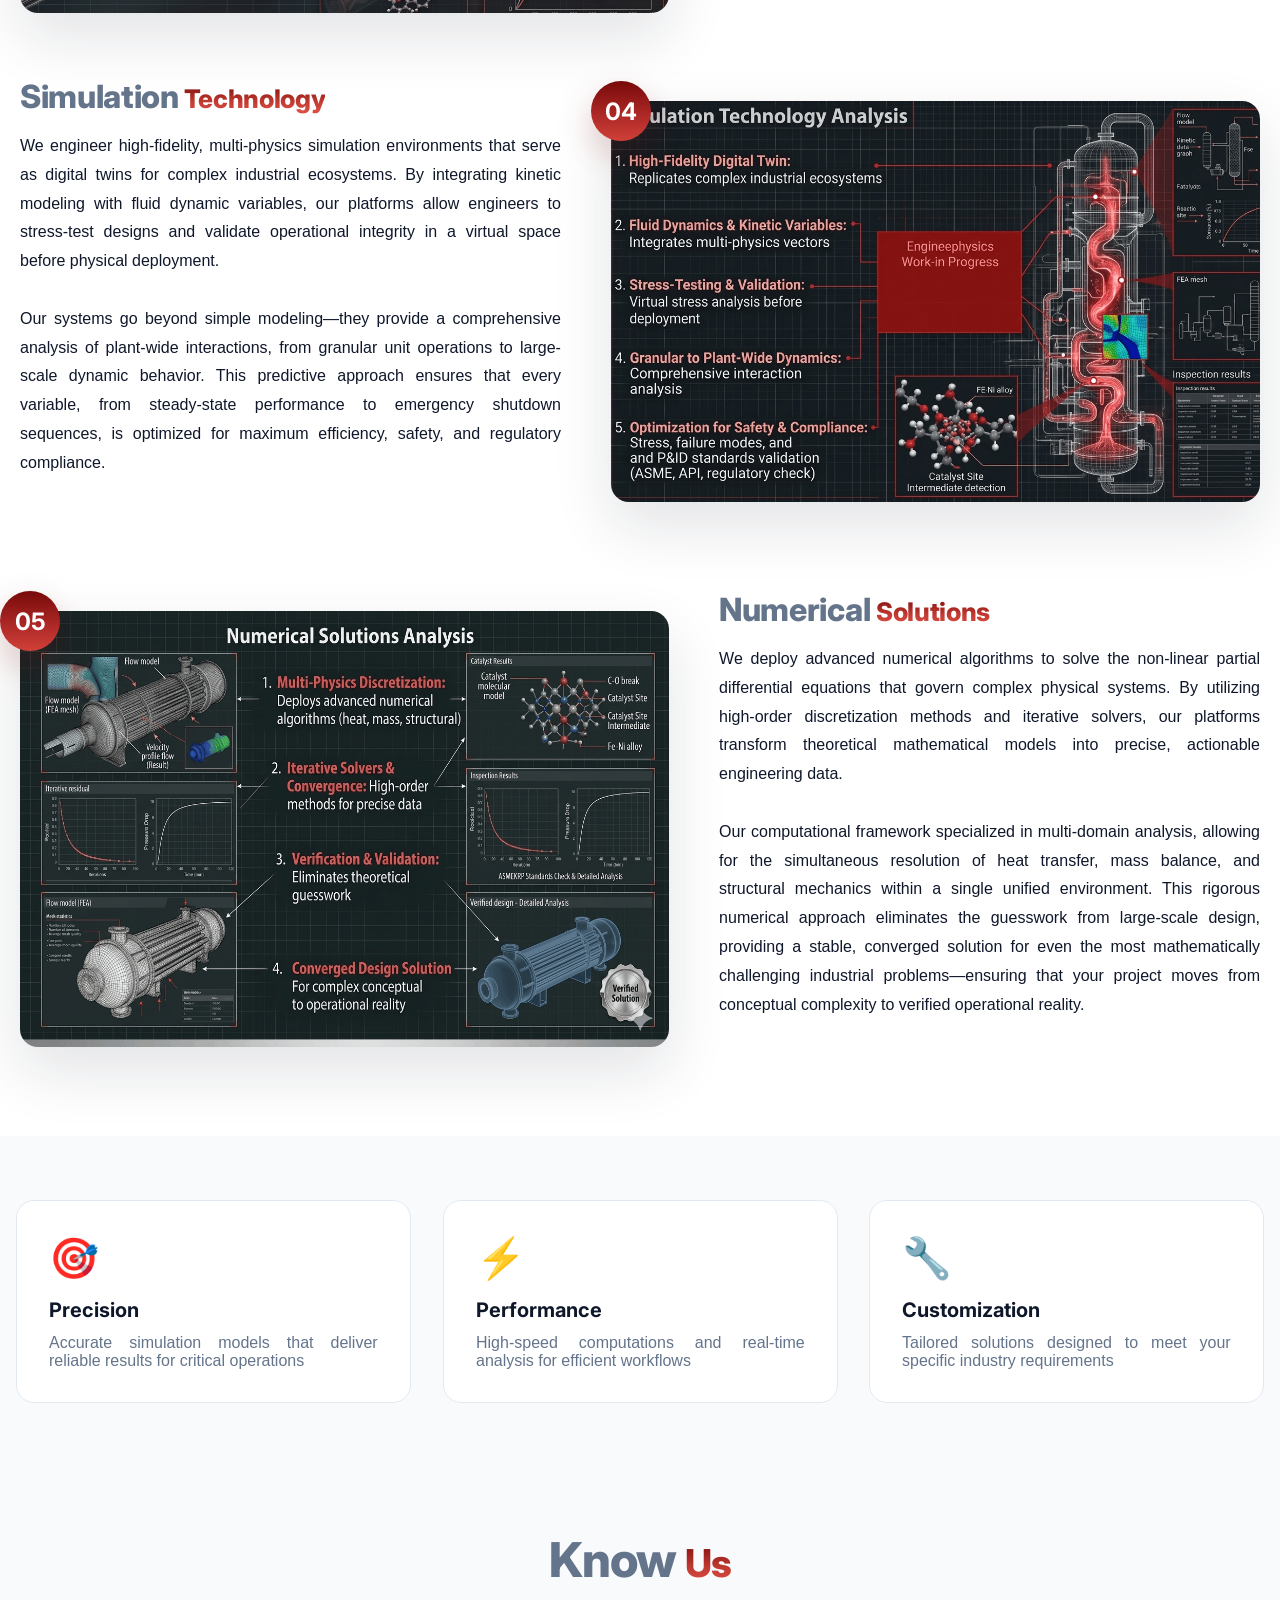
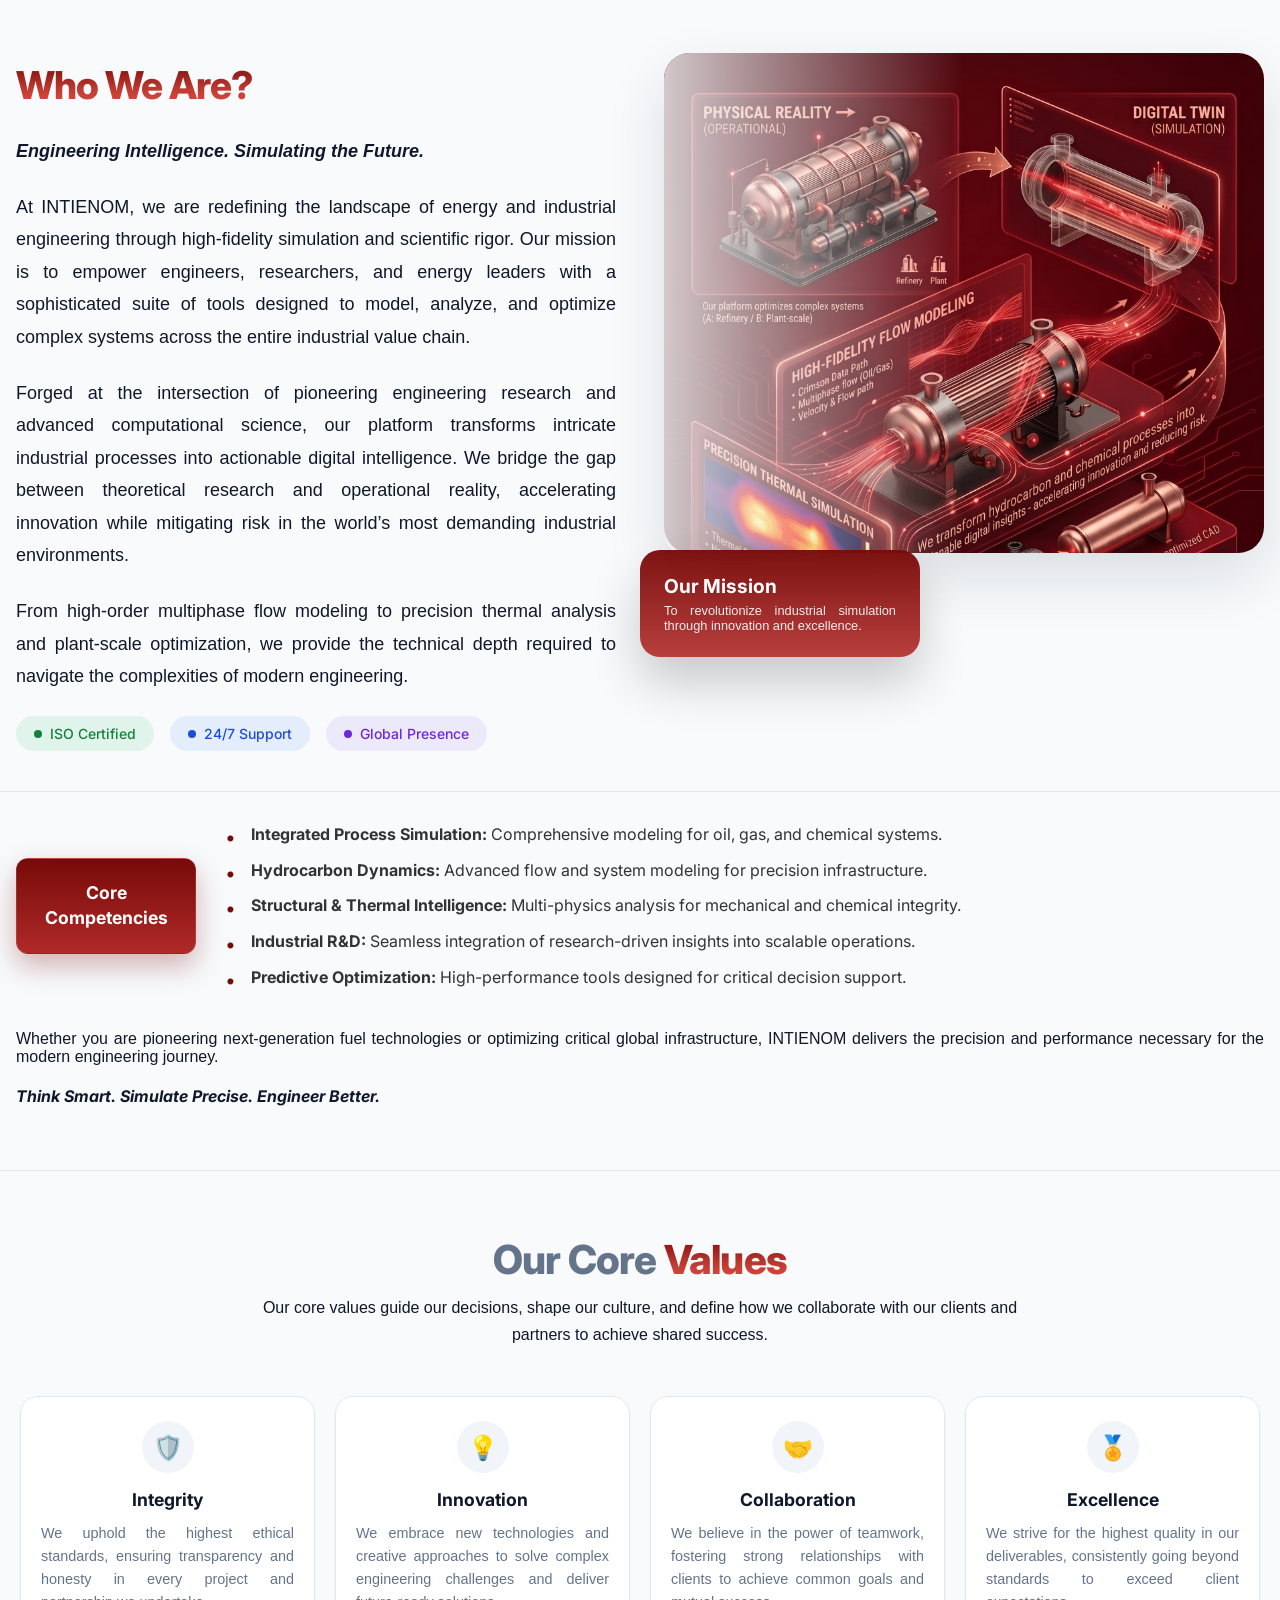
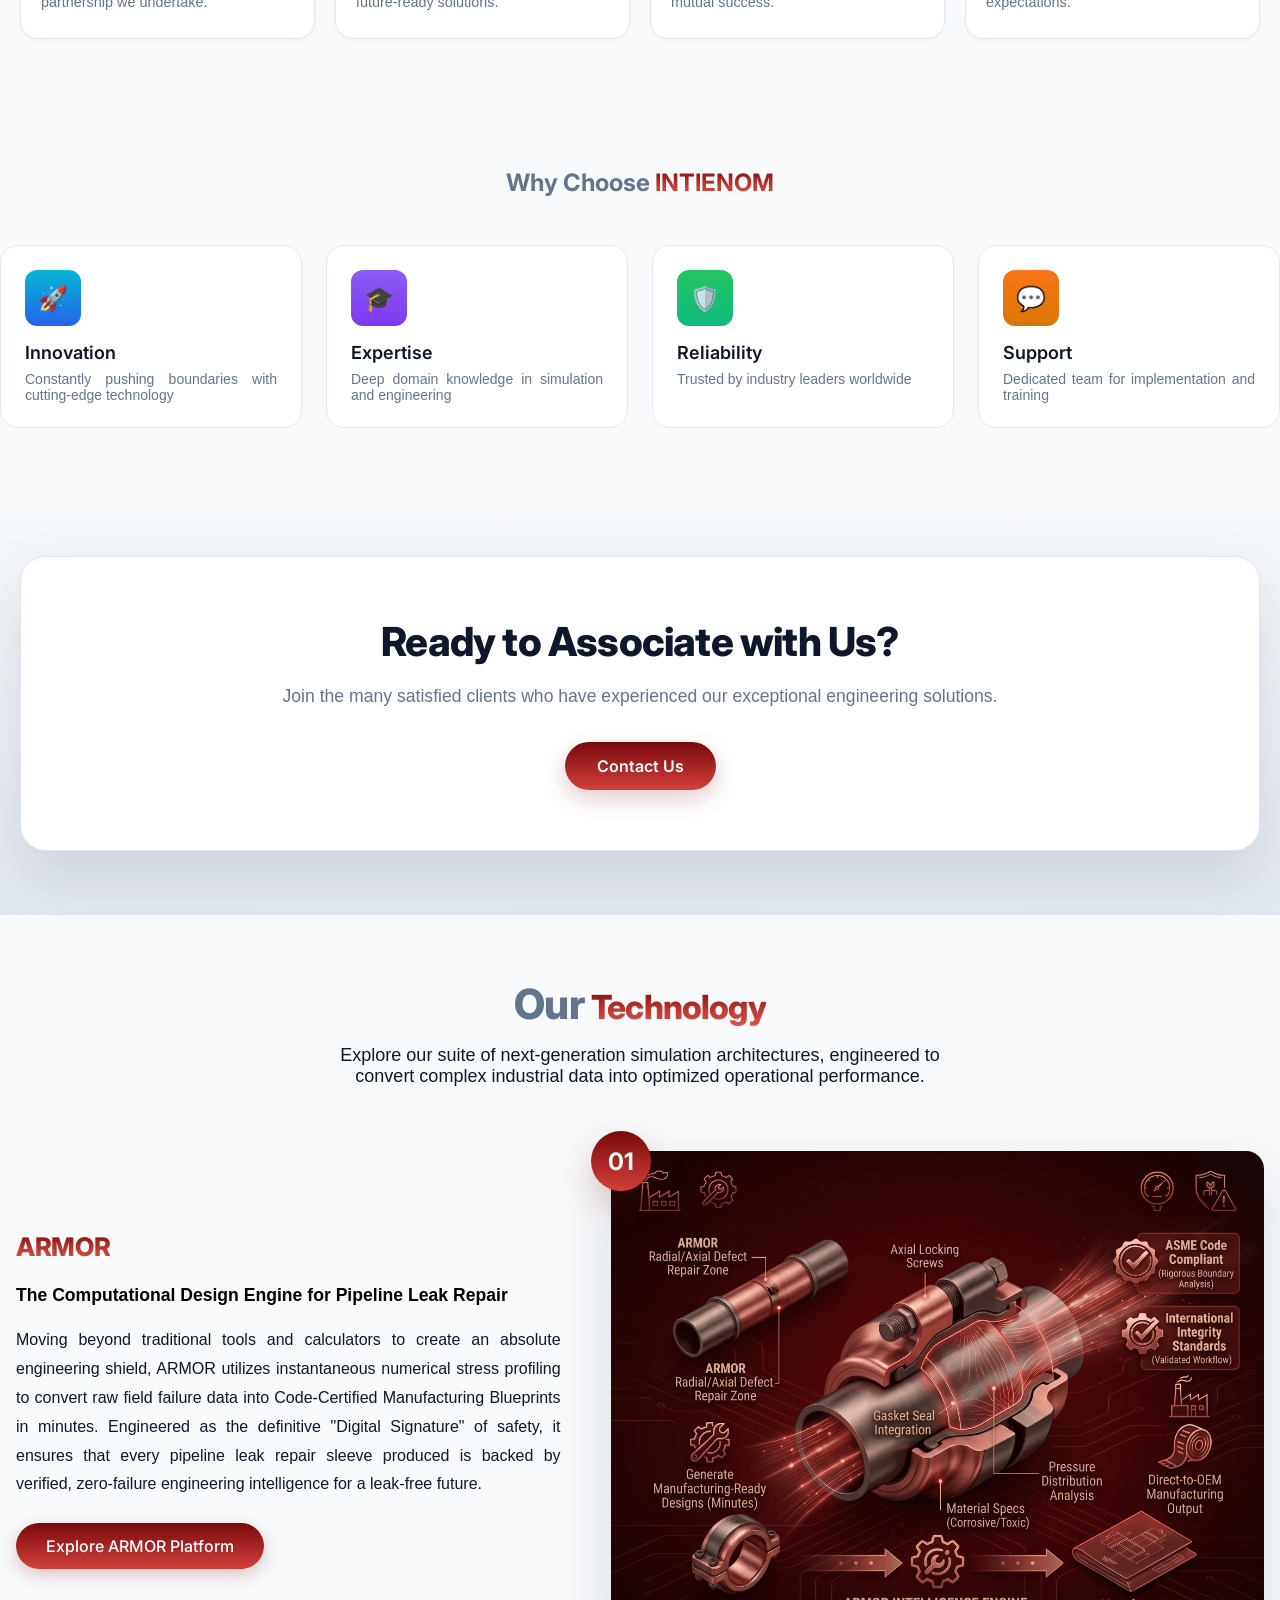
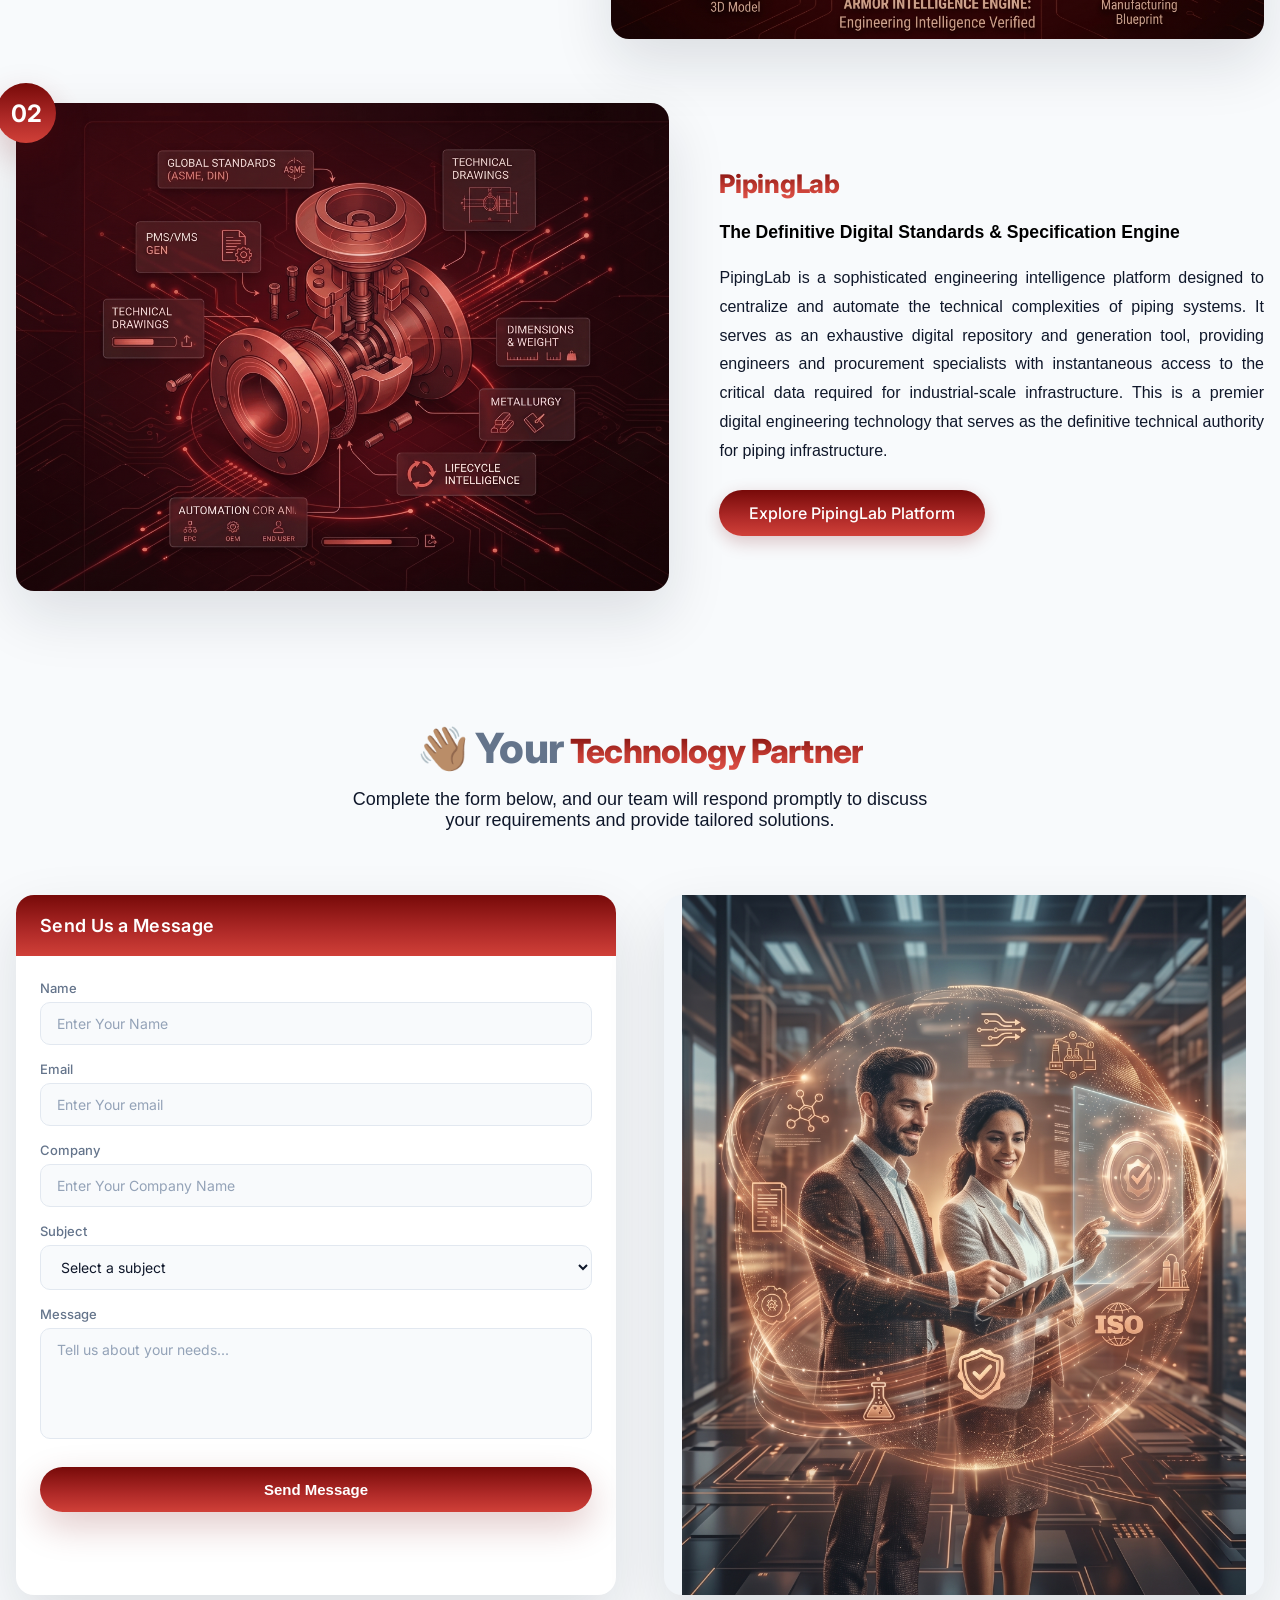
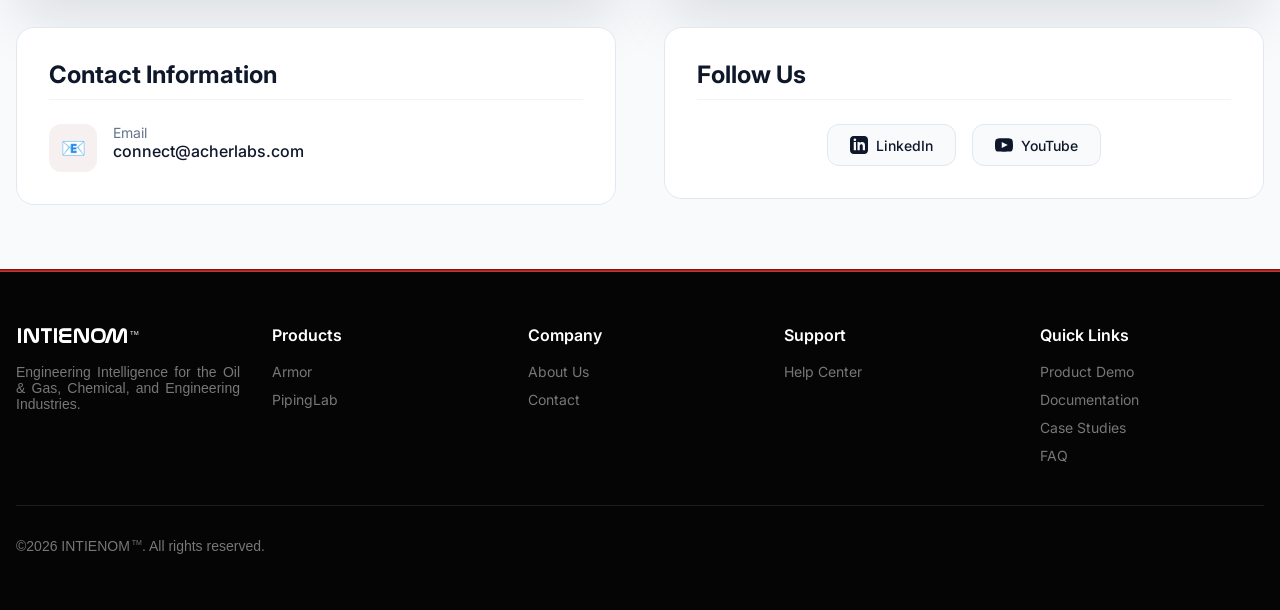
==== commit b4ebb89c: "Update index.html" ====
--- a/index.html
+++ b/index.html
@@ -14,6 +14,17 @@
     
     <!-- Font Awesome -->
     <link href="https://cdnjs.cloudflare.com/ajax/libs/font-awesome/5.10.0/css/all.min.css" rel="stylesheet" />
+	
+	<!-- Organization Structured Data Schema -->
+    <script type="application/ld+json">
+    {
+      "@context": "https://schema.org",
+      "@type": "Organization",
+      "name": "INTIENOM",
+      "url": "https://www.intienom.com",
+      "description": "Engineering research and computational simulation software for the oil & gas, chemical, and process industries."
+    }
+    </script>
 </head>
 <body>
 
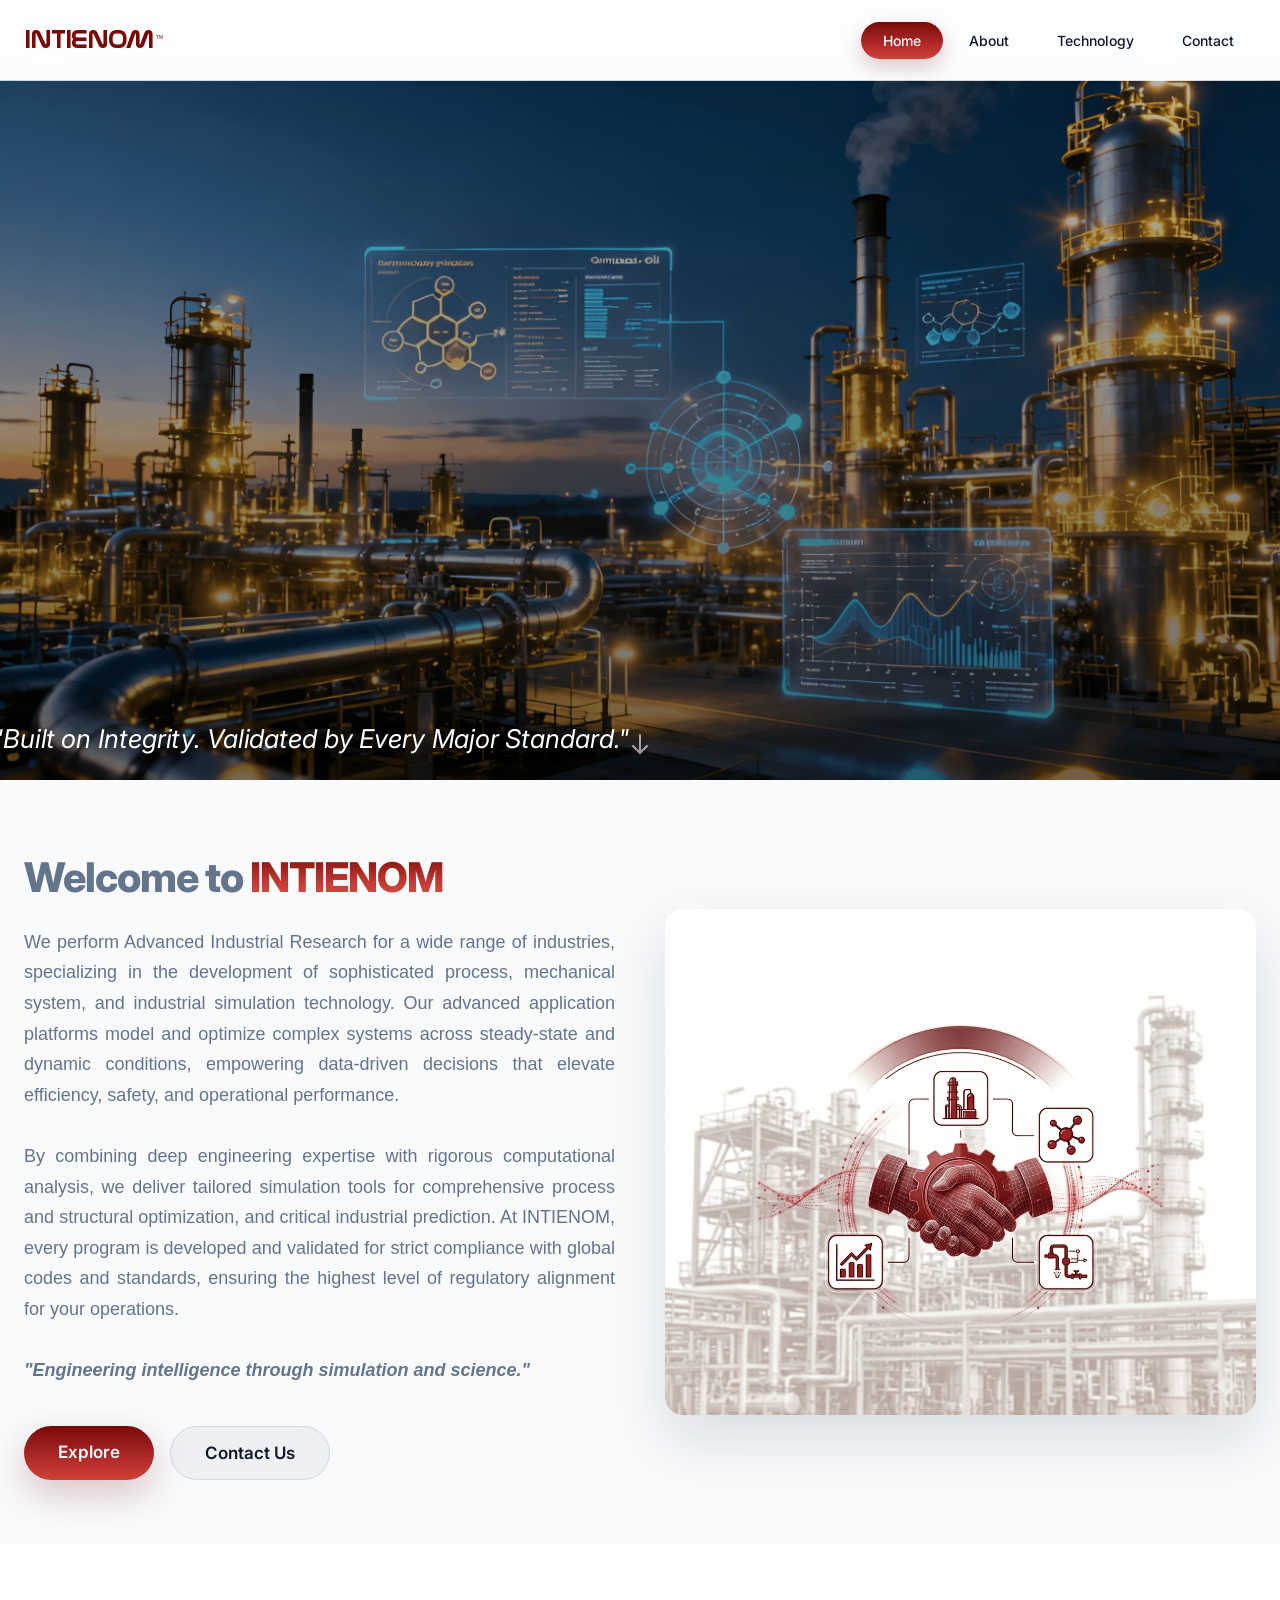
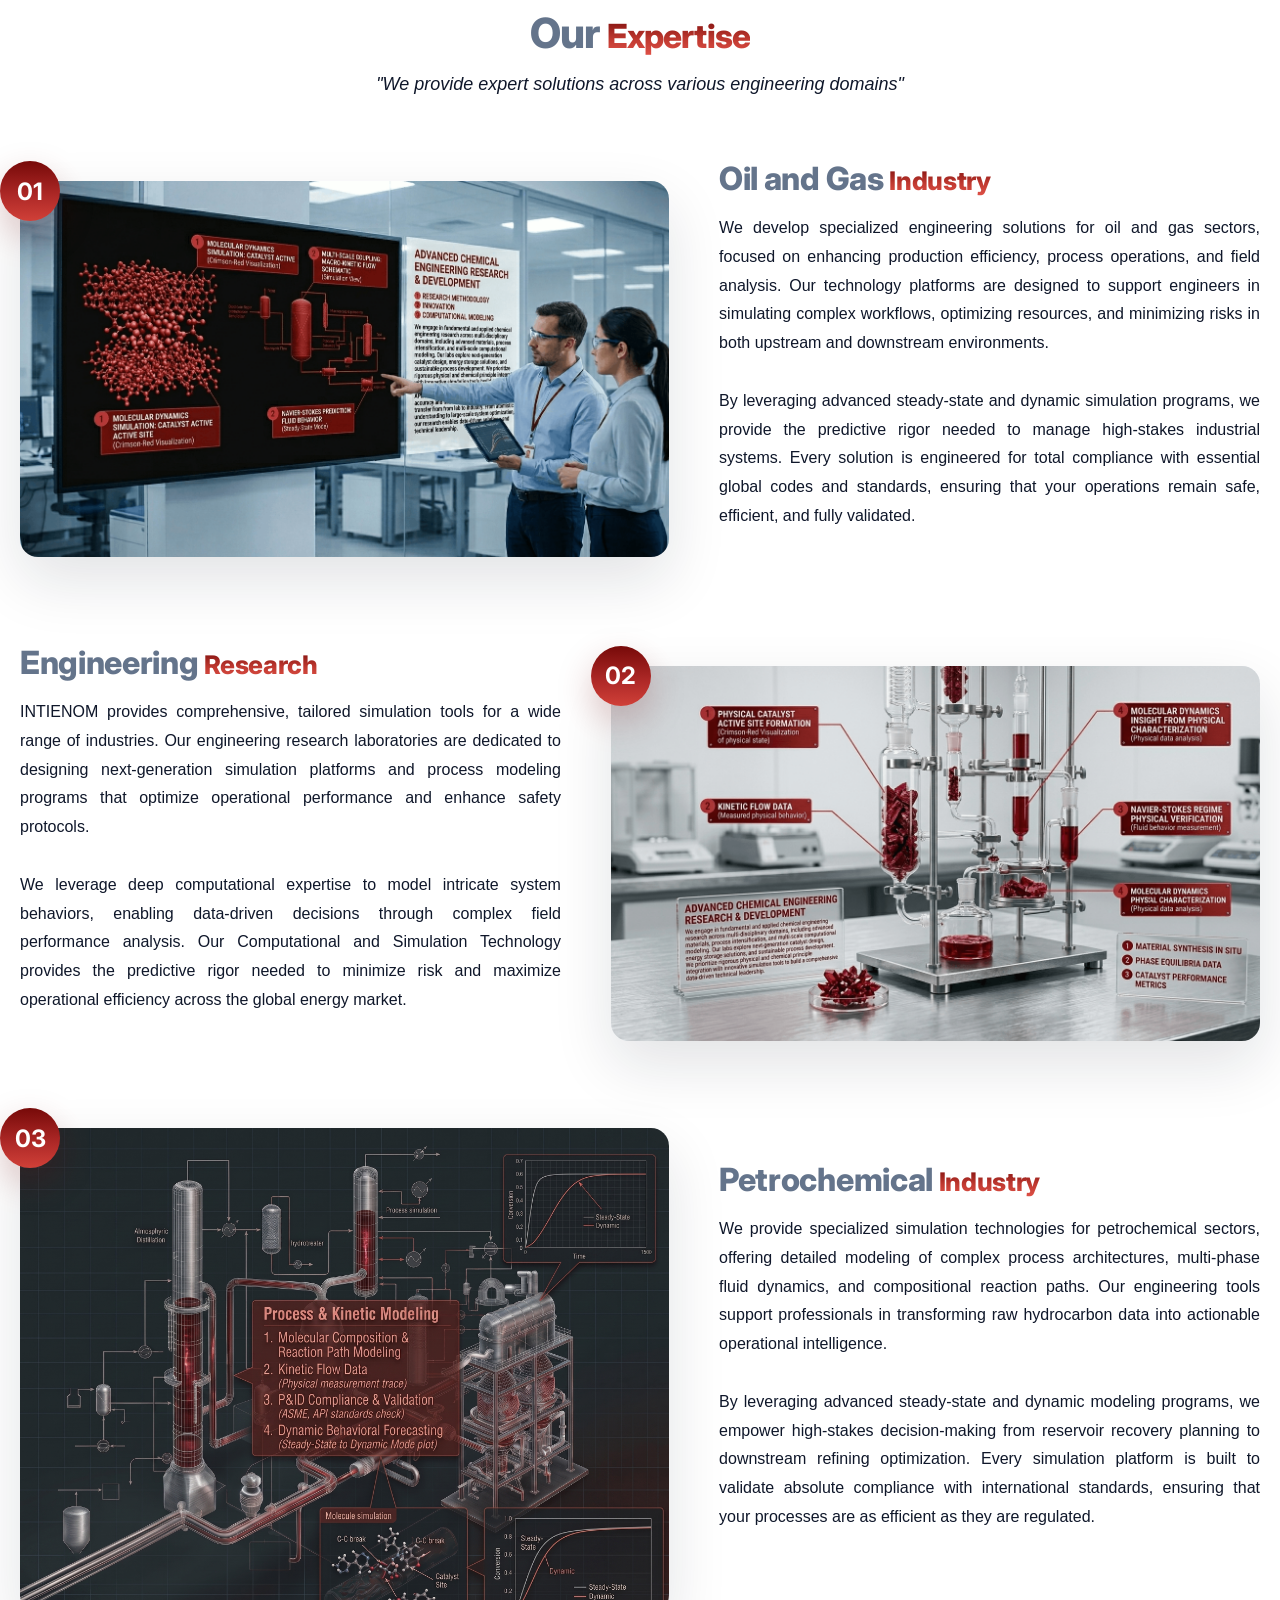
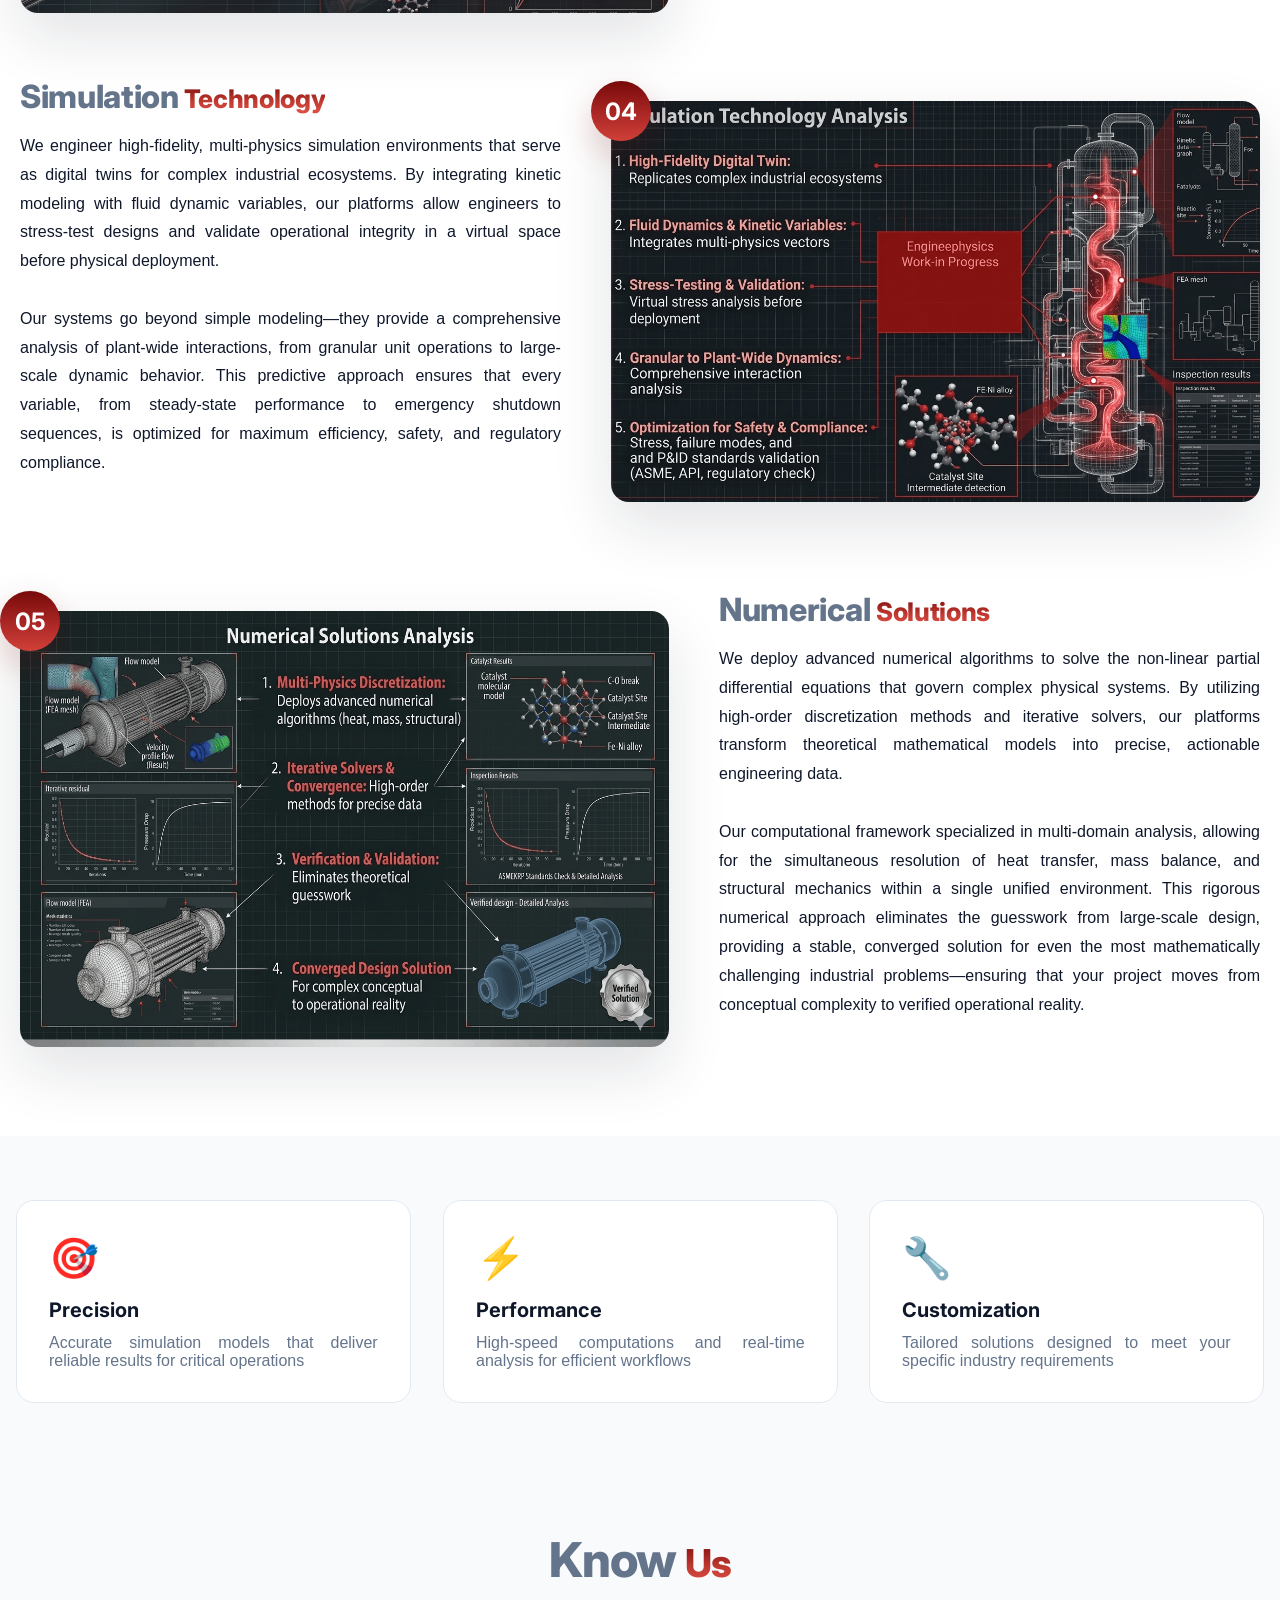
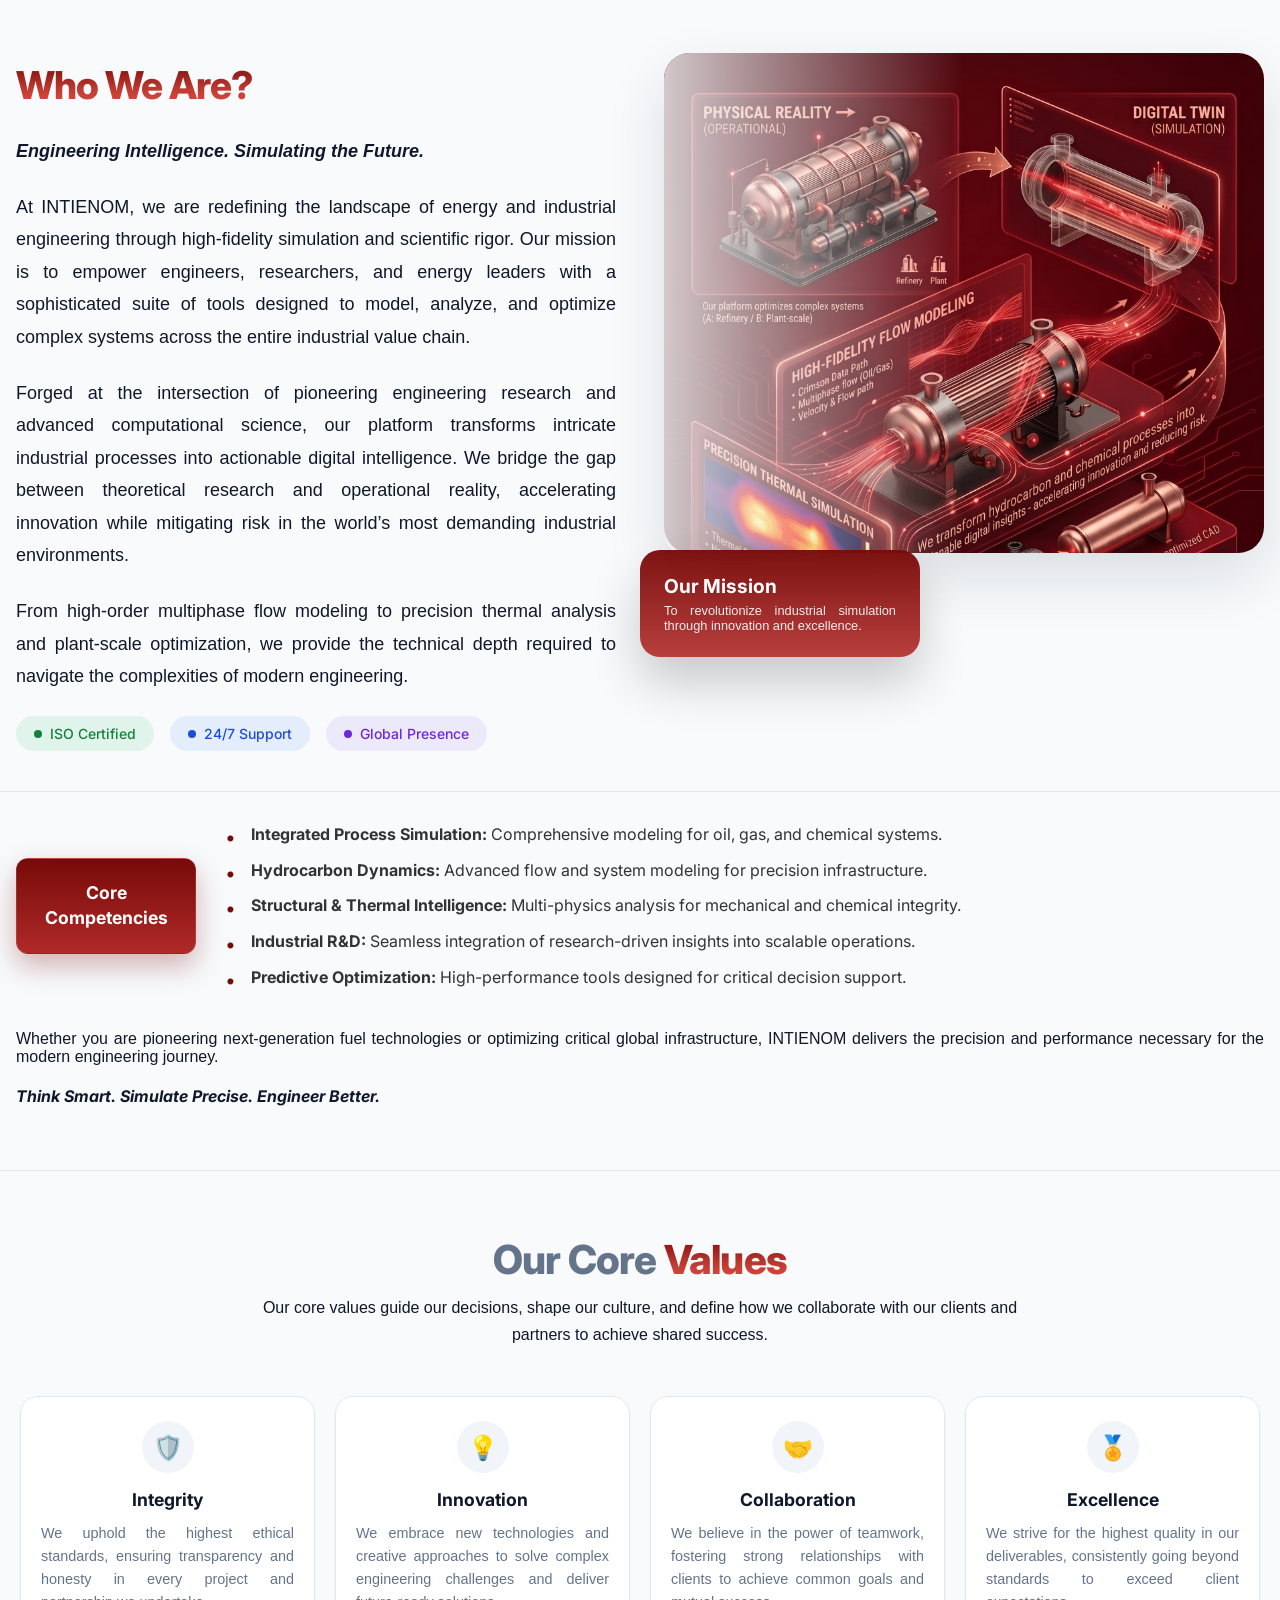
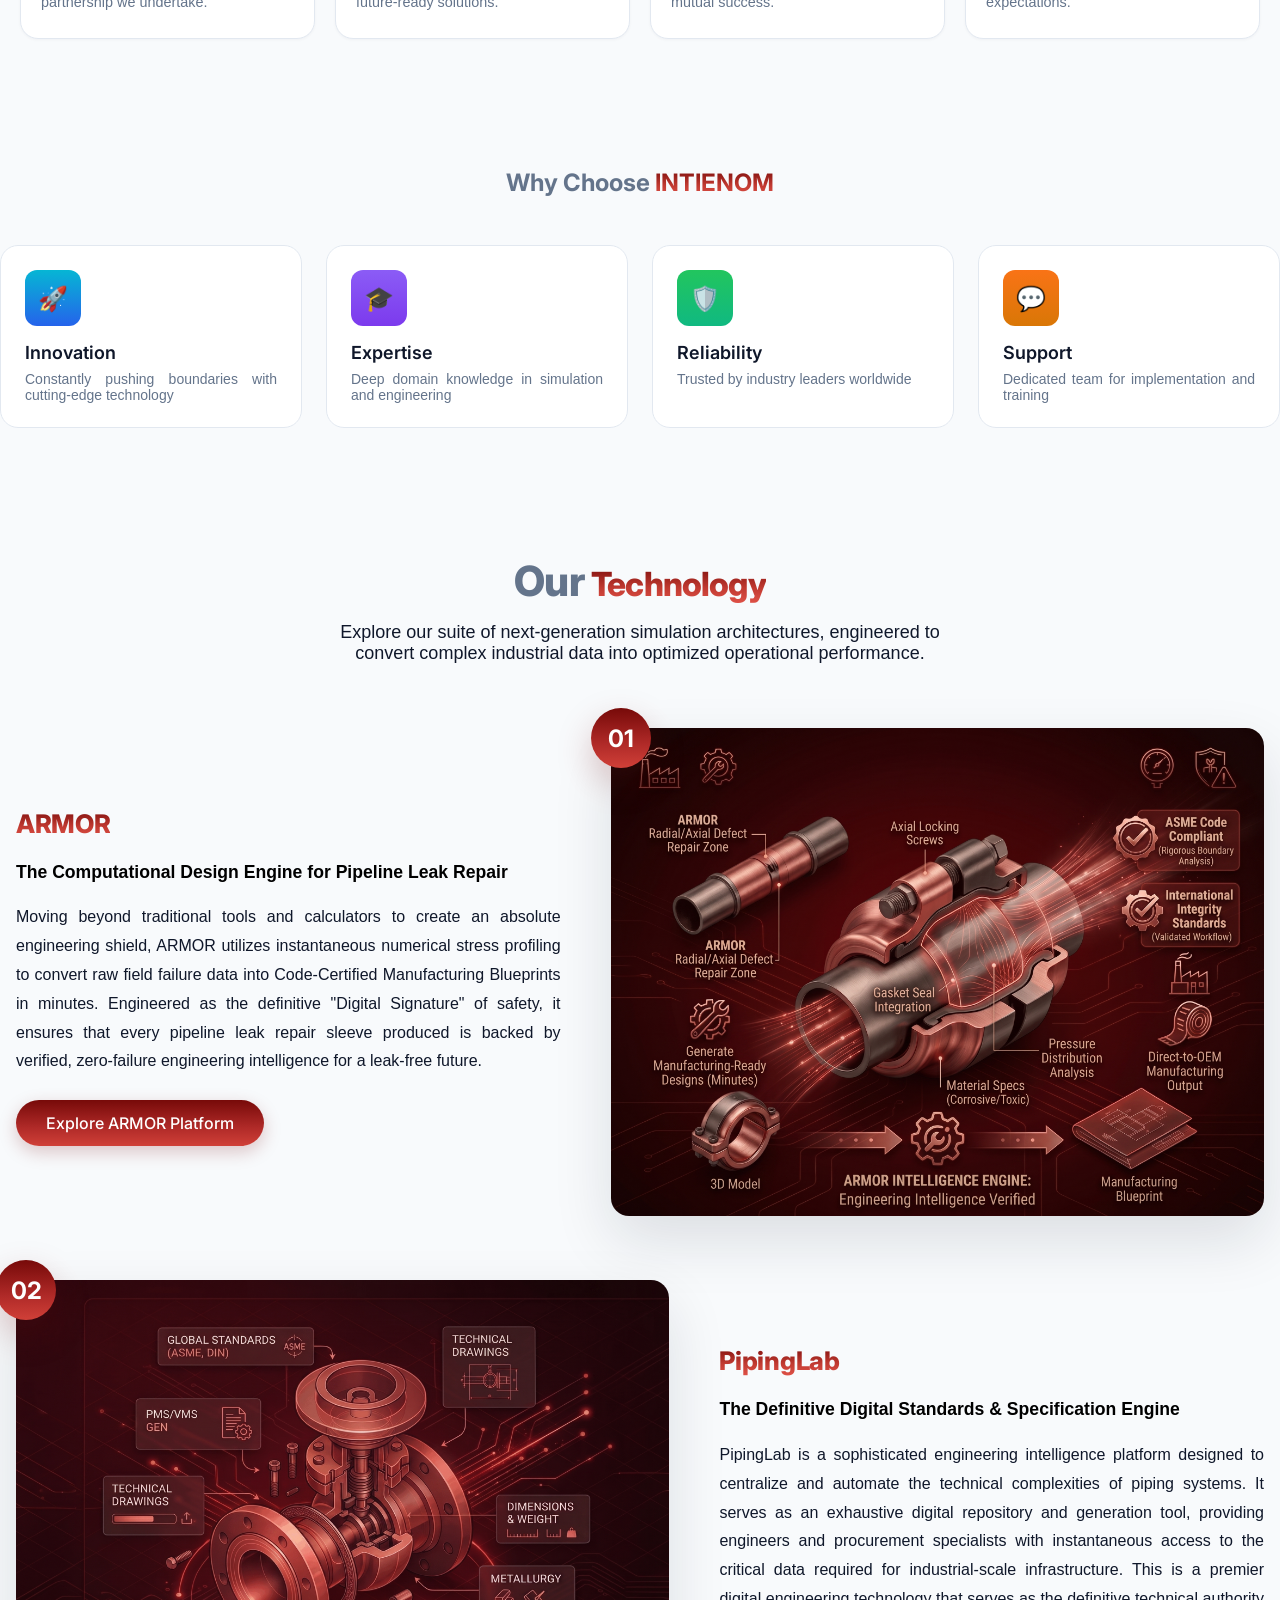
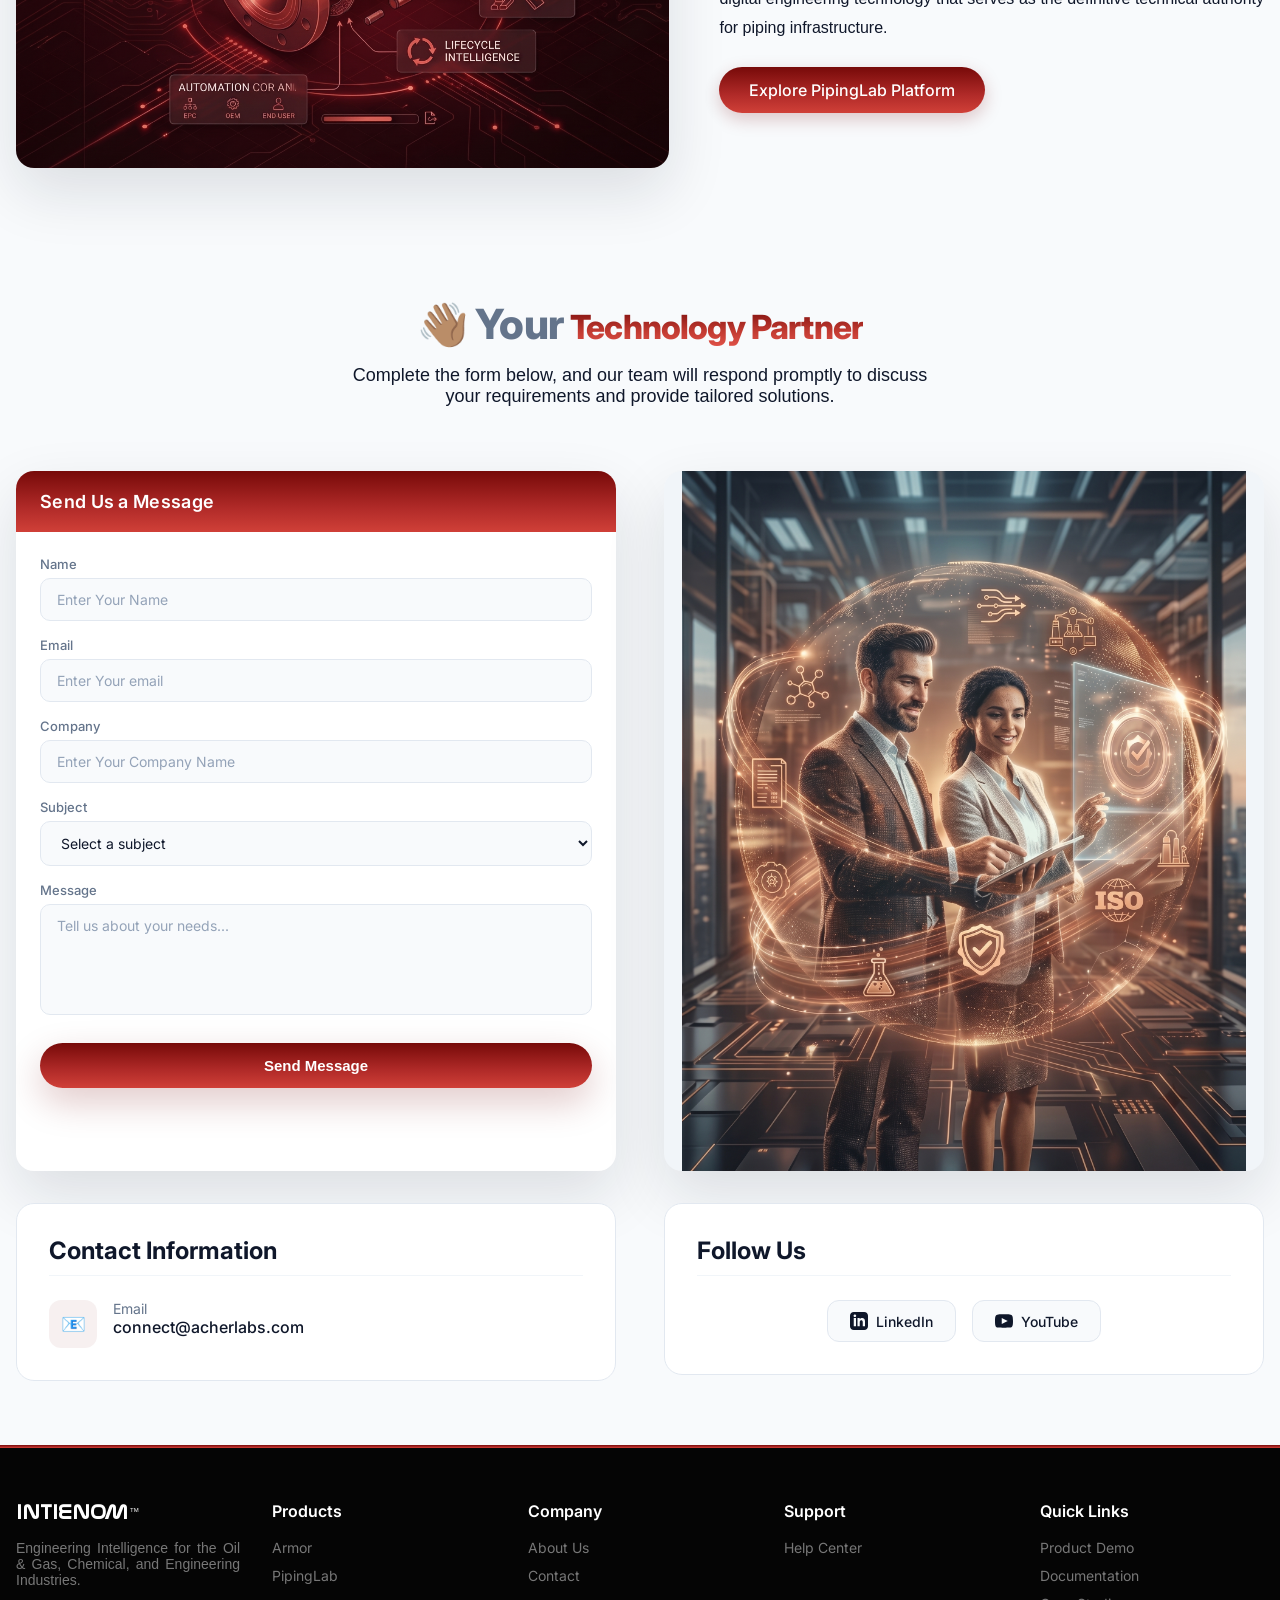
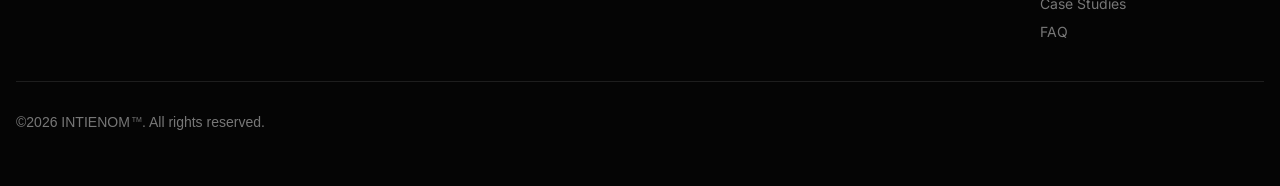
==== commit 0c785db0: "Update index.html" ====
--- a/index.html
+++ b/index.html
@@ -389,18 +389,6 @@
                 </div>
             </div>
         </div>
-    
-        <!-- CTA Section -->
-        <section class="cta-about-section">
-            <div class="cta-box">
-                <h2>Ready to Associate with Us?</h2>
-                <p>Join the many satisfied clients who have experienced our exceptional engineering solutions.</p>
-                
-                <div class="cta-buttons">
-                    <a href="#contact" class="btn-white-bg">Contact Us</a>
-                </div>
-            </div>
-        </section>
     </section>
 
     <!--     <!-- ============================================
--- a/style.css
+++ b/style.css
@@ -1,6 +1,7 @@
 /* ============================================
    AChERLABs Website - Stylesheet v2.1 (FINAL)
    THEME: SOFT LIGHT (Premium & Clean)
+   - Duplicates removed, syntax errors fixed
    ============================================ */
 
 @import url('https://fonts.googleapis.com/css2?family=Inter:wght@400;500;600;700;800;900&display=swap');
@@ -2248,8 +2249,14 @@
 
 /* B. Page containers */
 .about-container,
-.Labs-container,
 .contact-container {
+    padding-top: var(--section-space);
+    padding-bottom: var(--section-space);
+}
+
+/* Labs pages: product-hero khud 130px top padding rakhta hai,
+   isliye yahan sirf normal spacing */
+.Labs-container {
     padding-top: var(--section-space);
     padding-bottom: var(--section-space);
 }
@@ -2275,4 +2282,4 @@
 /* F. Mobile — kam spacing */
 @media (max-width: 768px) {
     :root { --section-space: 40px; }
-}
+}
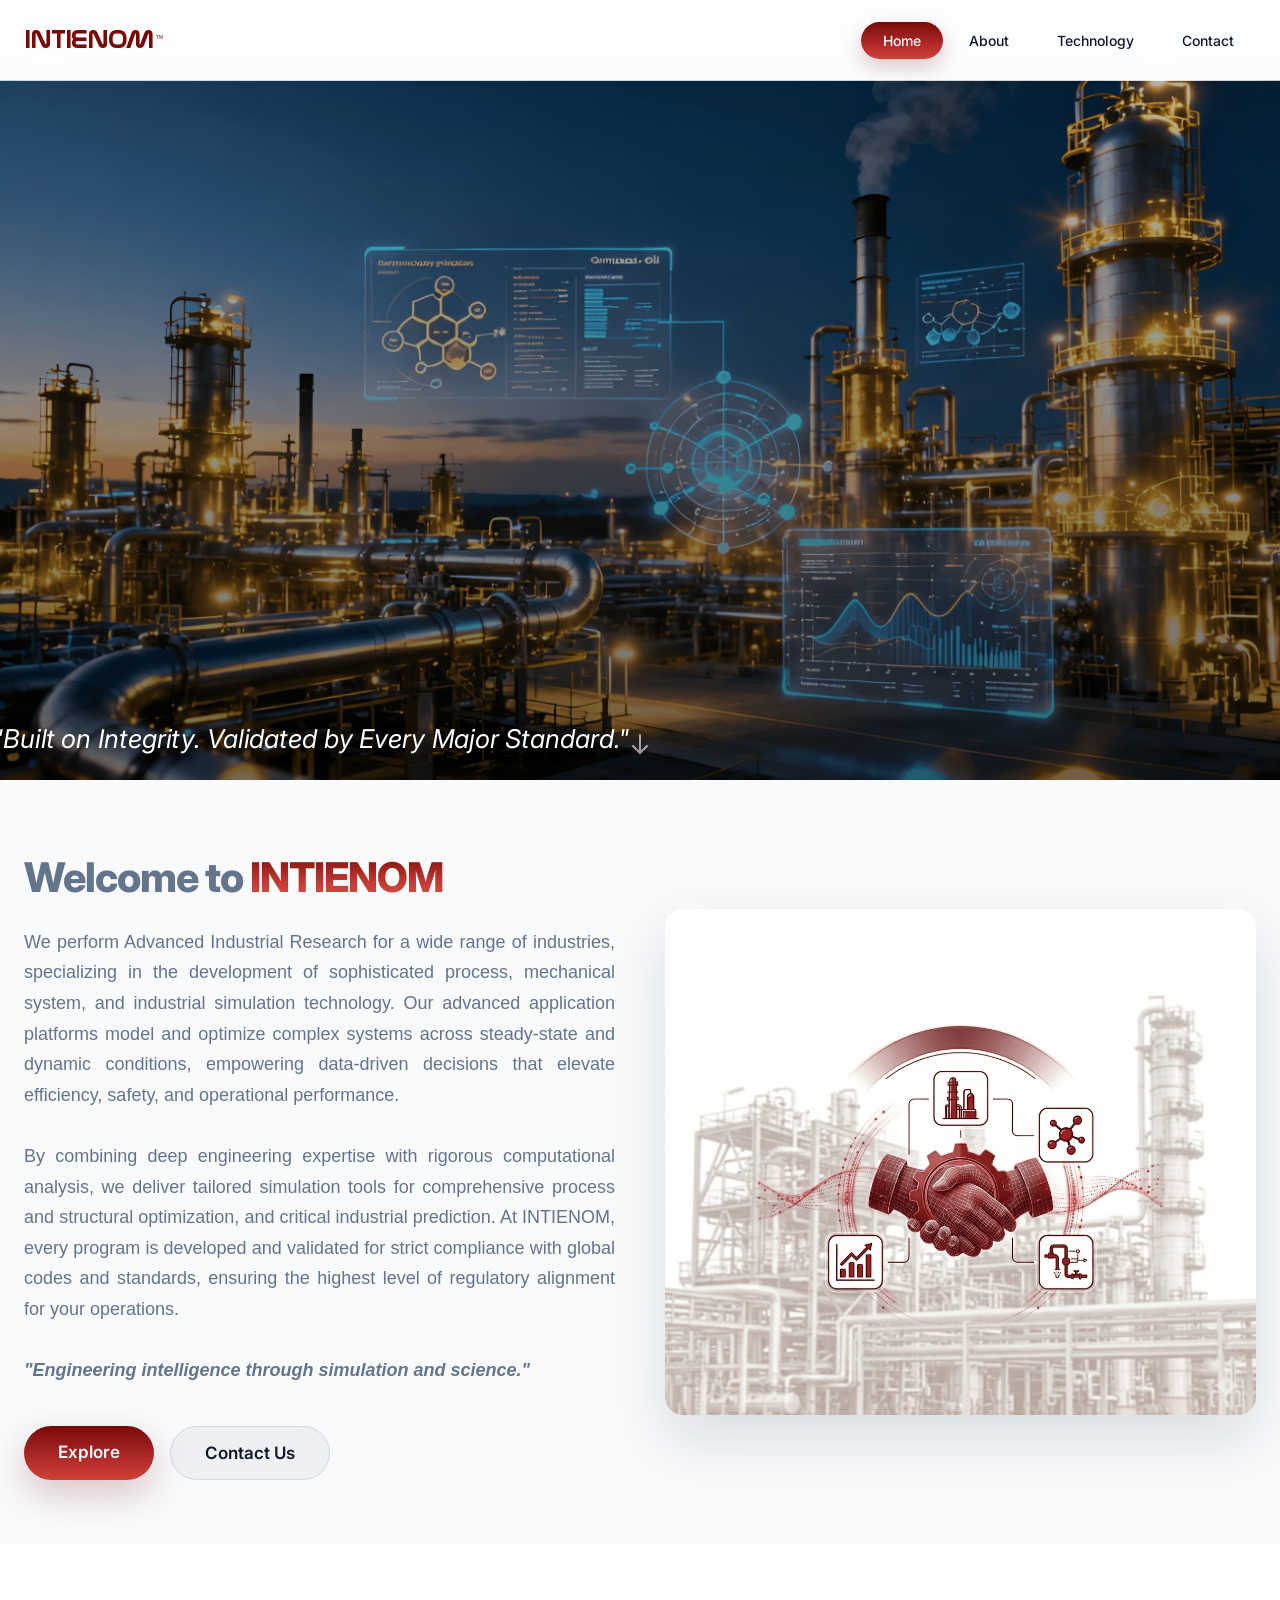
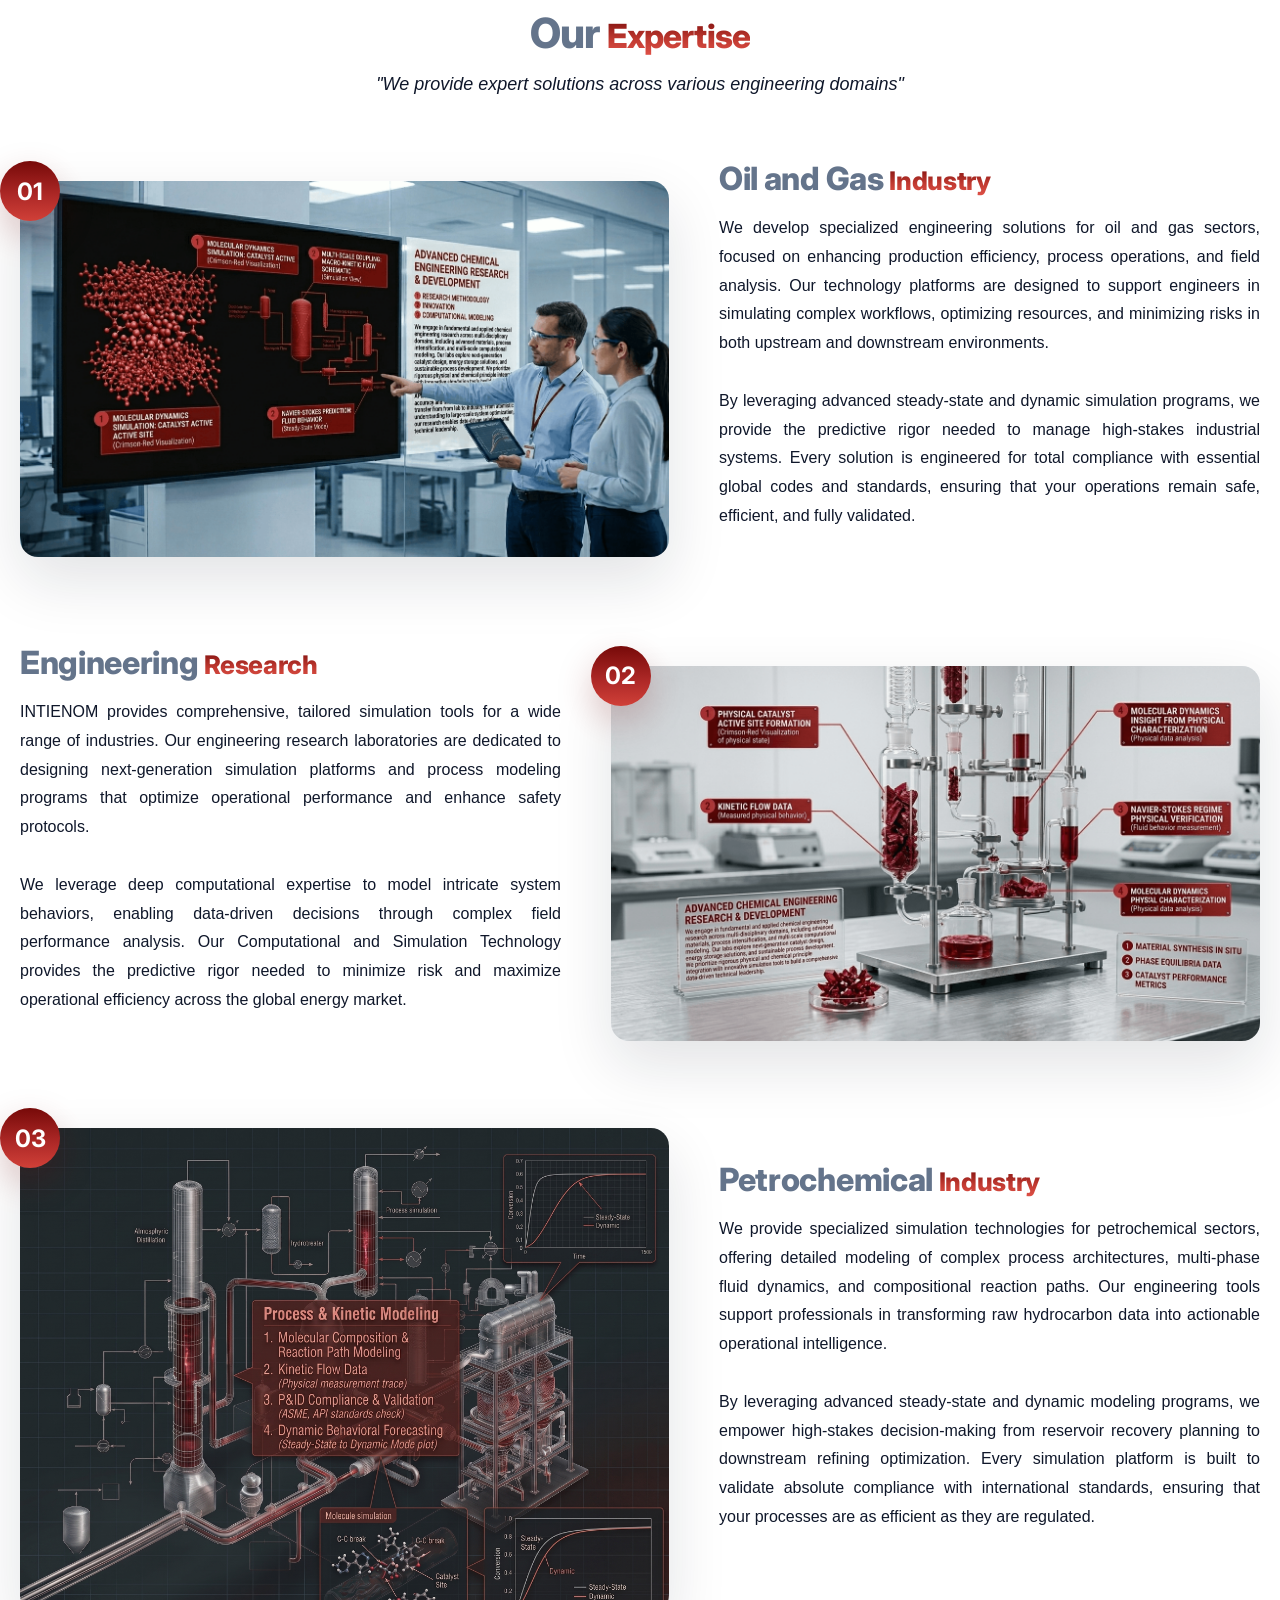
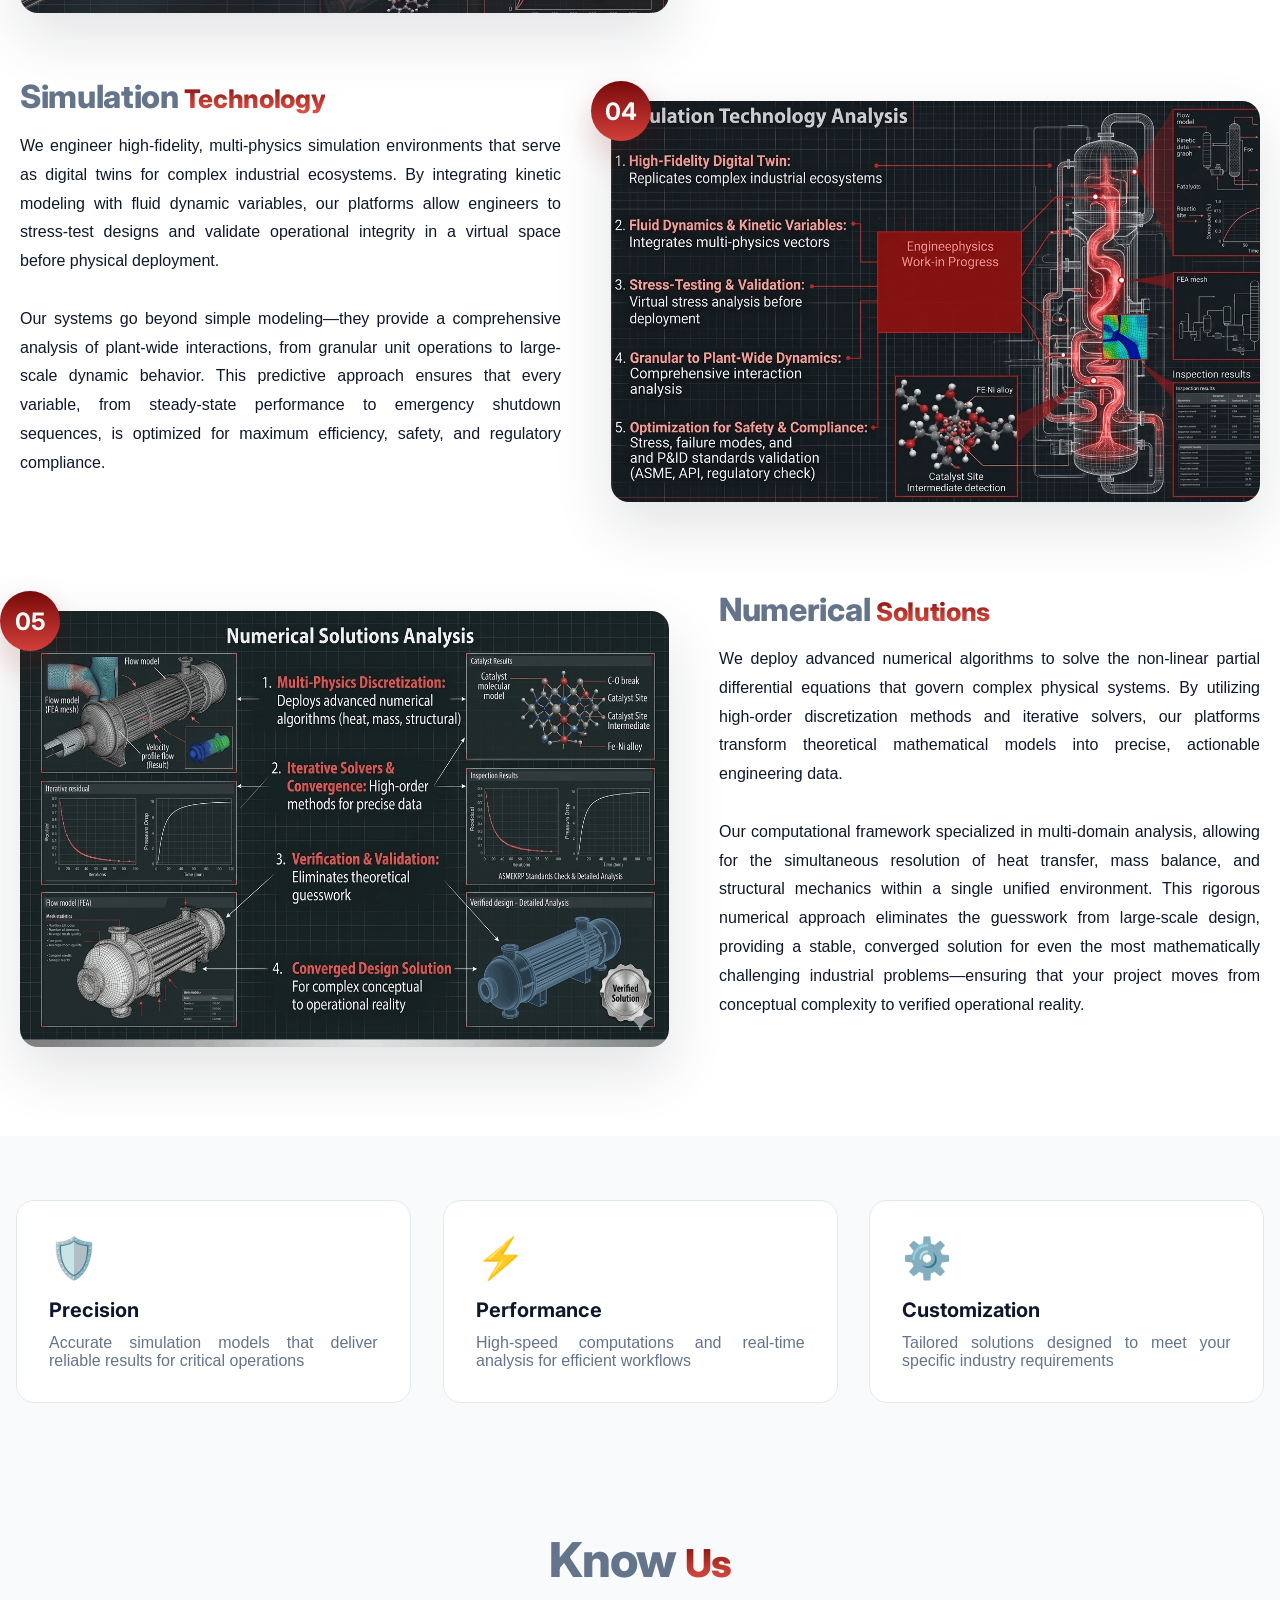
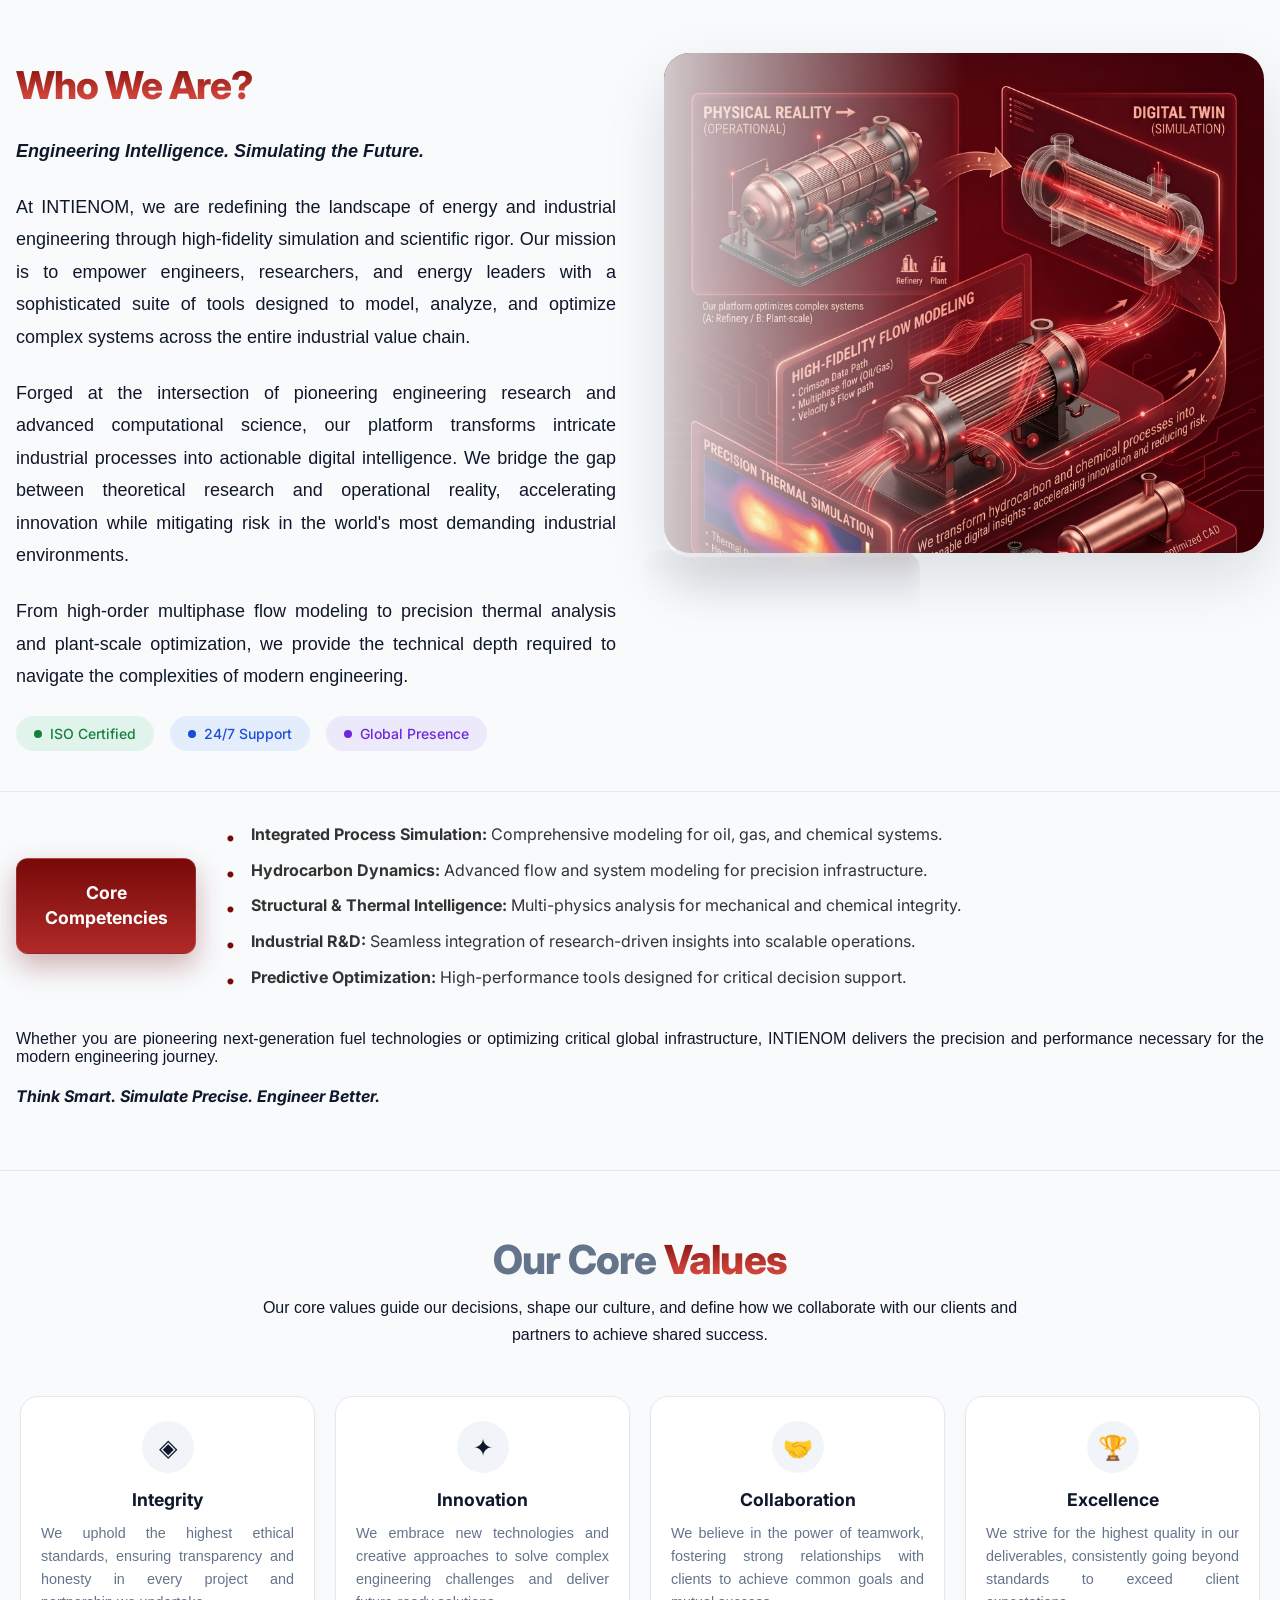
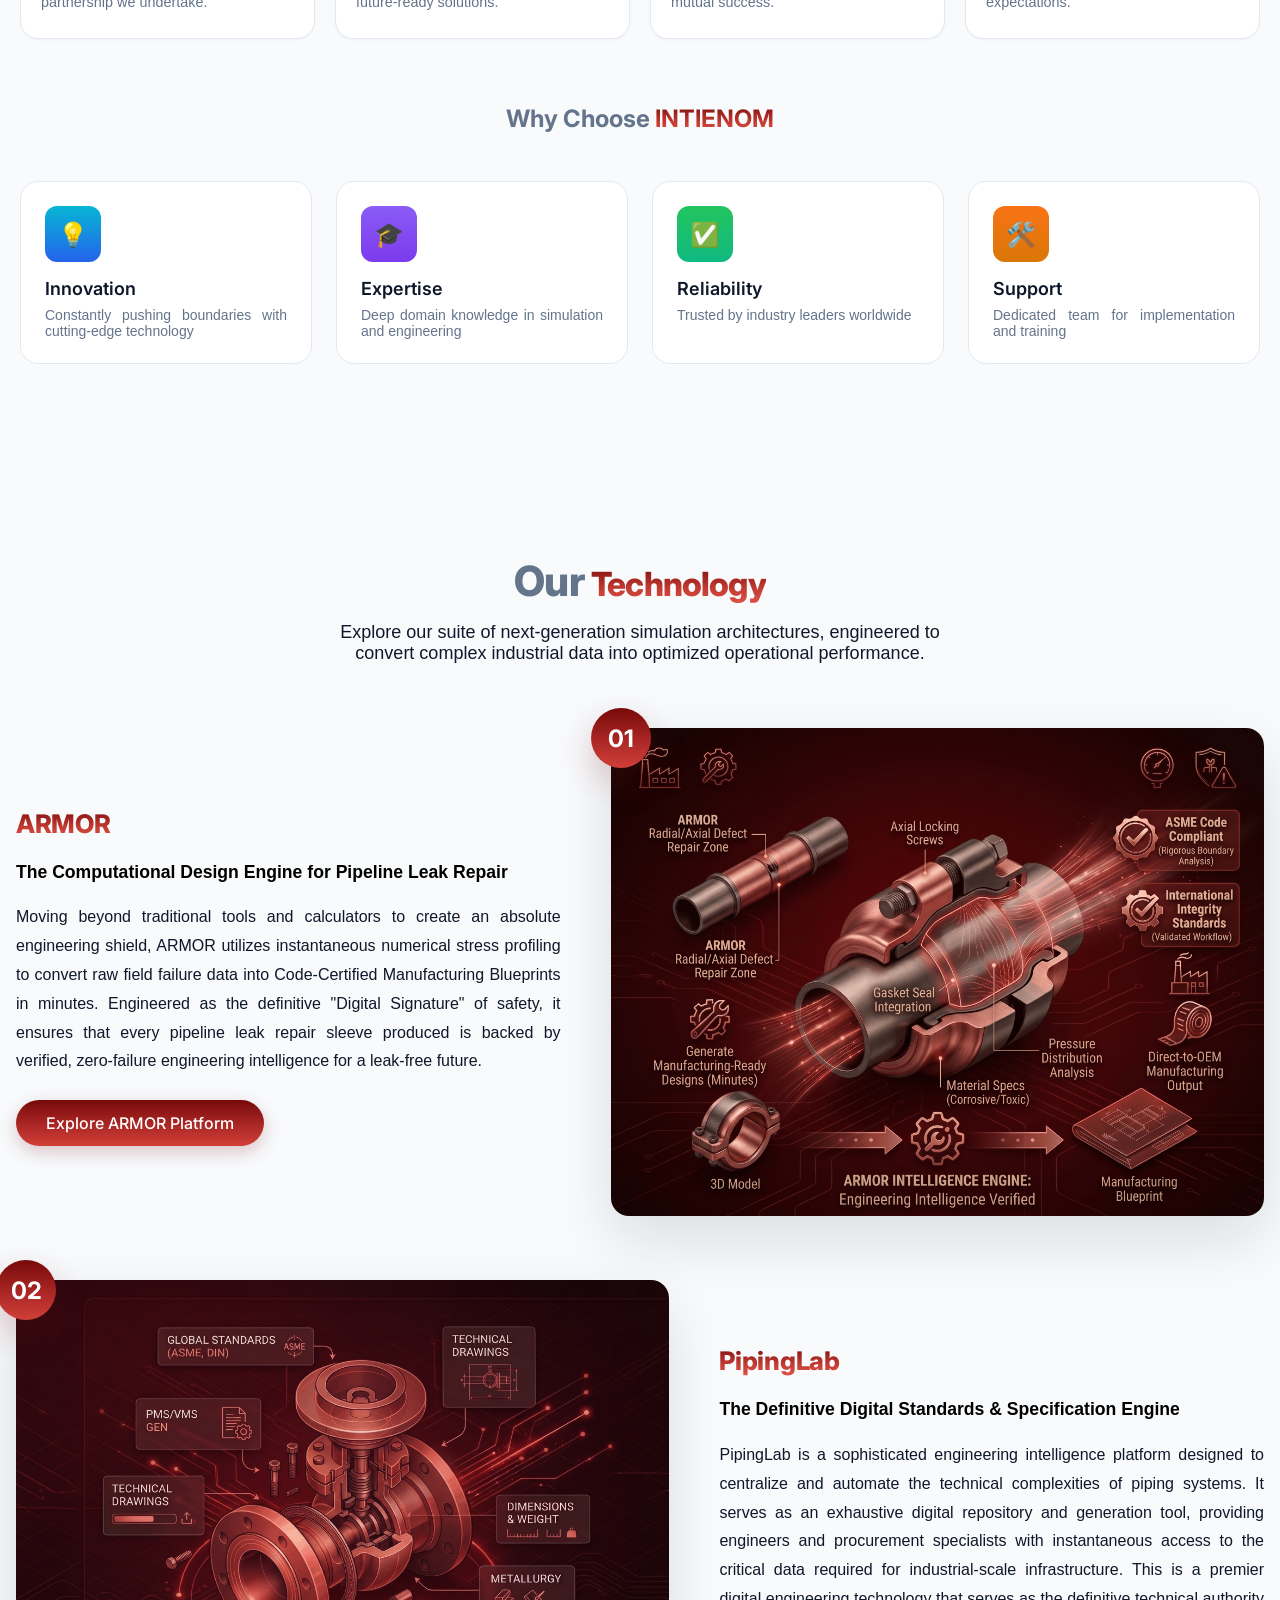
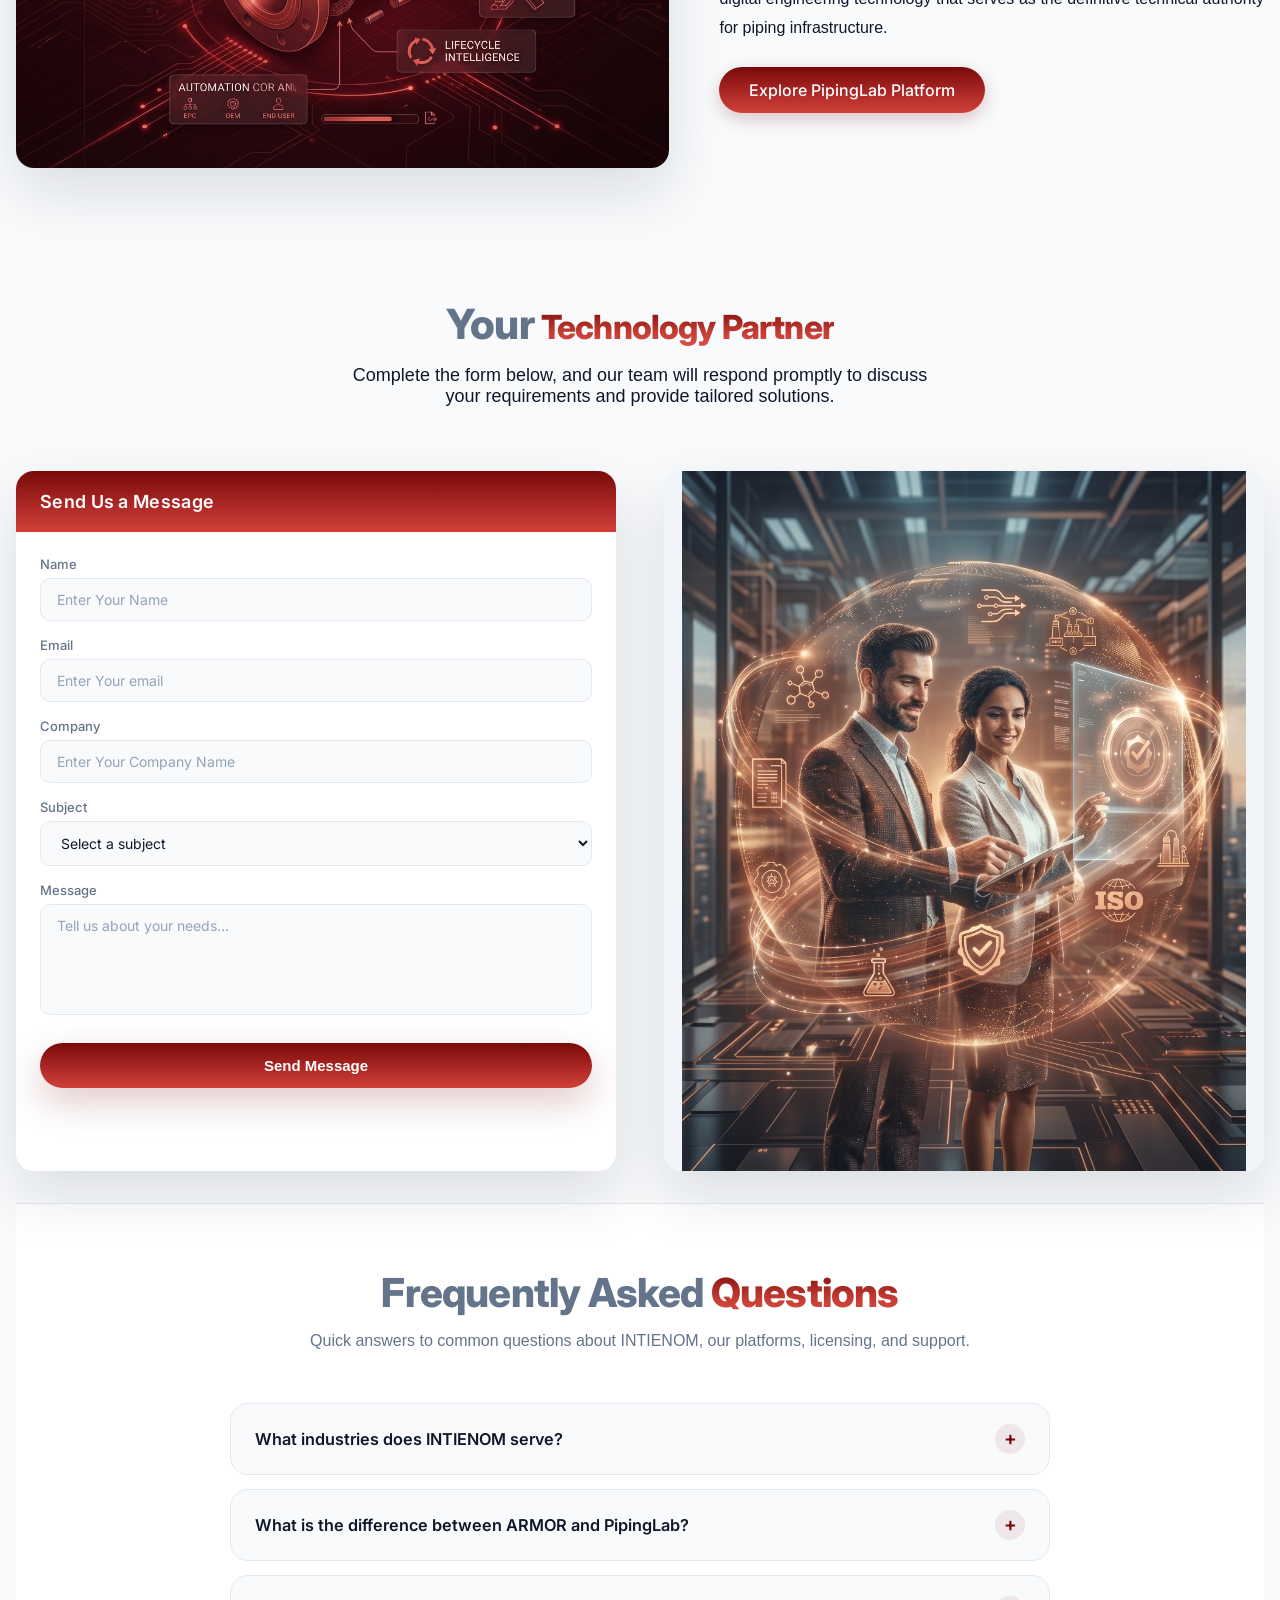
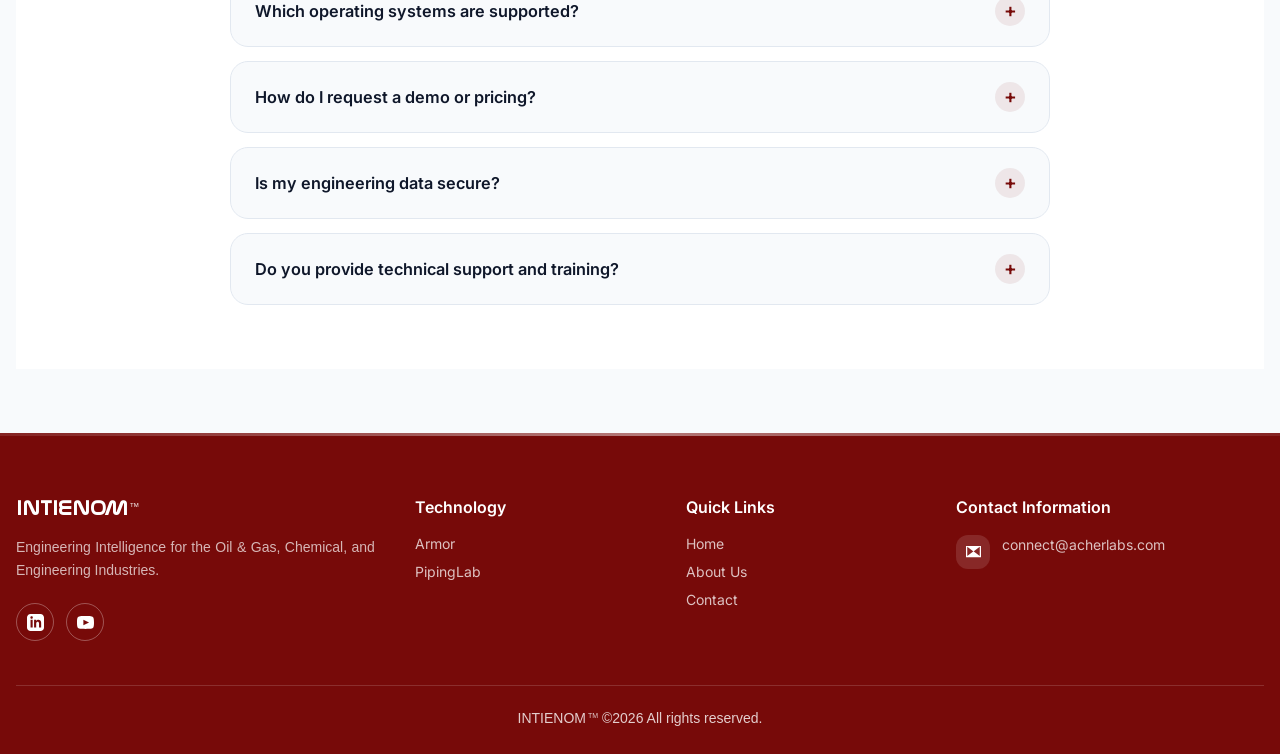
==== commit 9935ace3: "Add files via upload" ====
--- a/index.html
+++ b/index.html
@@ -4,18 +4,18 @@
     <meta charset="UTF-8">
     <meta name="viewport" content="width=device-width, initial-scale=1.0">
     <title>INTIENOM</title>
-    
+
     <!-- Folder ke naam ke sath path update kiya -->
     <link rel="icon" type="image/png" href="images/webIcon.png">
-    
+
     <!-- CSS Files -->
     <link rel="stylesheet" href="style.css">
-    <link rel="stylesheet" href="Labs.css"> <!-- Labs page ke liye ye zaroori hai -->
-    
+    <link rel="stylesheet" href="Labs.css"><!-- Labs page ke liye ye zaroori hai -->
+
     <!-- Font Awesome -->
     <link href="https://cdnjs.cloudflare.com/ajax/libs/font-awesome/5.10.0/css/all.min.css" rel="stylesheet" />
-	
-	<!-- Organization Structured Data Schema -->
+
+    <!-- Organization Structured Data Schema -->
     <script type="application/ld+json">
     {
       "@context": "https://schema.org",
@@ -26,20 +26,19 @@
     }
     </script>
 </head>
+
 <body>
 
-    <!-- ============================================
-         NAVIGATION (Updated for Single Page)
-         ============================================ -->
+    <!-- NAVIGATION (UNTOUCHED) -->
     <nav id="navbar">
         <div class="nav-container">
             <!-- Logo (Click karne par top par jayega) -->
             <a href="#home" class="logo-section">
-               <div class="logo-text">
-               <span class="logo-name">INTIENOM<span class="tm-icon">TM</span></span>
-               </div>
-             </a>
-            
+                <div class="logo-text">
+                    <span class="logo-name">INTIENOM<span class="tm-icon">TM</span></span>
+                </div>
+            </a>
+
             <!-- Navigation Links (Ab href mein IDs hain) -->
             <div class="nav-links">
                 <a href="#home" class="nav-btn active">Home</a>
@@ -47,7 +46,7 @@
                 <a href="#technology" class="nav-btn">Technology</a>
                 <a href="#contact" class="nav-btn">Contact</a>
             </div>
-            
+
             <!-- Mobile Menu Button -->
             <button class="mobile-menu-btn">
                 <svg fill="none" stroke="currentColor" viewBox="0 0 24 24">
@@ -57,14 +56,12 @@
         </div>
     </nav>
 
-    <!-- ============================================
-         SECTION 1: HOME
-         ============================================ -->
+    <!-- SECTION 1: HOME -->
     <section id="home" class="hero">
-    
-       <!-- 1. Slider Area -->
-       <div class="hero-bg-slider">
-    
+
+        <!-- 1. Slider Area -->
+        <div class="hero-bg-slider">
+
             <!-- Slide 1: Left Bottom -->
             <div class="slide active" style="background-image: url('images/beg-0.png');">
                 <div class="slide-text text-left">
@@ -106,7 +103,7 @@
                     <path stroke-linecap="round" stroke-linejoin="round" stroke-width="2" d="M19 14l-7 7m0 0l-7-7m7 7V3"></path>
                 </svg>
             </div>
-       </div>
+        </div>
 
         <!-- Hero Bottom Section: Text Left + Image Right -->
         <div class="hero-bottom-wrapper">
@@ -119,7 +116,7 @@
                     <br><br>
                     <strong><span class="italic-text">"Engineering intelligence through simulation and science."</span></strong>
                     </p>
-                    
+
                     <div class="hero-buttons">
                         <a href="#technology" class="btn-primary">Explore</a>
                         <a href="#contact" class="btn-secondary">Contact Us</a>
@@ -140,9 +137,9 @@
     <!-- Industries Section (Home ka part) -->
     <section class="industries" id="industries">
         <div class="section-title">
-    <h2>Our <span class="gradient">Expertise</span></h2>
-    <p><span class="italic-text">"We provide expert solutions across various engineering domains"</span></p>
-</div>
+            <h2>Our <span class="gradient">Expertise</span></h2>
+            <p><span class="italic-text">"We provide expert solutions across various engineering domains"</span></p>
+        </div>
 
         <div class="industries-container">
             <!-- Row 1 -->
@@ -231,7 +228,7 @@
     <section class="features">
         <div class="features-grid">
             <div class="feature-card">
-                <div class="icon">🎯</div>
+                <div class="icon">🛡️</div>
                 <h3>Precision</h3>
                 <p>Accurate simulation models that deliver reliable results for critical operations</p>
             </div>
@@ -241,23 +238,21 @@
                 <p>High-speed computations and real-time analysis for efficient workflows</p>
             </div>
             <div class="feature-card">
-                <div class="icon">🔧</div>
+                <div class="icon">⚙️</div>
                 <h3>Customization</h3>
                 <p>Tailored solutions designed to meet your specific industry requirements</p>
             </div>
         </div>
     </section>
 
-    <!-- ============================================
-         SECTION 2: ABOUT (With Badges Added)
-         ============================================ -->
+    <!-- SECTION 2: ABOUT (With Badges Added) -->
     <section id="about" class="about-page">
         <div class="about-container">
-            
+
             <!-- 1. HEADING -->
             <div class="section-title">
                 <h1 style="font-size: 3rem; margin-bottom: 10px;">
-                   Know <span class="gradient">Us</span>
+                    Know <span class="gradient">Us</span>
                 </h1>
             </div>
 
@@ -269,7 +264,7 @@
 
                     <p>At INTIENOM, we are redefining the landscape of energy and industrial engineering through high-fidelity simulation and scientific rigor. Our mission is to empower engineers, researchers, and energy leaders with a sophisticated suite of tools designed to model, analyze, and optimize complex systems across the entire industrial value chain.</p>
 
-                    <p>Forged at the intersection of pioneering engineering research and advanced computational science, our platform transforms intricate industrial processes into actionable digital intelligence. We bridge the gap between theoretical research and operational reality, accelerating innovation while mitigating risk in the world’s most demanding industrial environments.</p>
+                    <p>Forged at the intersection of pioneering engineering research and advanced computational science, our platform transforms intricate industrial processes into actionable digital intelligence. We bridge the gap between theoretical research and operational reality, accelerating innovation while mitigating risk in the world's most demanding industrial environments.</p>
 
                     <p>From high-order multiphase flow modeling to precision thermal analysis and plant-scale optimization, we provide the technical depth required to navigate the complexities of modern engineering.</p>
 
@@ -291,7 +286,7 @@
                 </div>
 
                 <div class="about-image">
-                    <img src="images/about.png" alt="About AChERLABs">
+                    <img src="images/about.png" alt="About ACherLABs">
                     <div class="about-image-overlay"></div>
                     <div class="mission-card">
                         <h4>Our Mission</h4>
@@ -299,36 +294,35 @@
                     </div>
                 </div>
             </div>
-            
+
             <!-- 3. BOTTOM SECTION (Box Left + List Right) -->
             <div class="bottom-full-section">
                 <hr class="full-width-line">
-                
                 <div class="competency-wrapper">
                     <div class="competency-box">
                         <h4>Core Competencies</h4>
                     </div>
                     <div class="competency-list-full">
-                      <ul>
-                         <li><strong>Integrated Process Simulation:</strong> Comprehensive modeling for oil, gas, and chemical systems.</li>
-                         <li><strong>Hydrocarbon Dynamics:</strong> Advanced flow and system modeling for precision infrastructure.</li>
-                         <li><strong>Structural & Thermal Intelligence:</strong> Multi-physics analysis for mechanical and chemical integrity.</li>
-                         <li><strong>Industrial R&D:</strong> Seamless integration of research-driven insights into scalable operations.</li>
-                         <li><strong>Predictive Optimization:</strong> High-performance tools designed for critical decision support.</li>
-                      </ul>
+                        <ul>
+                            <li><strong>Integrated Process Simulation:</strong> Comprehensive modeling for oil, gas, and chemical systems.</li>
+                            <li><strong>Hydrocarbon Dynamics:</strong> Advanced flow and system modeling for precision infrastructure.</li>
+                            <li><strong>Structural & Thermal Intelligence:</strong> Multi-physics analysis for mechanical and chemical integrity.</li>
+                            <li><strong>Industrial R&D:</strong> Seamless integration of research-driven insights into scalable operations.</li>
+                            <li><strong>Predictive Optimization:</strong> High-performance tools designed for critical decision support.</li>
+                        </ul>
                     </div>
                 </div>
 
                 <br><br>
                 <p>
-                   Whether you are pioneering next-generation fuel technologies or optimizing critical global infrastructure, INTIENOM delivers the precision and performance necessary for the modern engineering journey.
+                    Whether you are pioneering next-generation fuel technologies or optimizing critical global infrastructure, INTIENOM delivers the precision and performance necessary for the modern engineering journey.
                 </p>
                 <br>
                 <strong><span class="italic-text">Think Smart. Simulate Precise. Engineer Better.</span></strong>
             </div>
 
         </div>
-                
+
         <!-- Core Values Section -->
         <div class="core-values-section">
             <div class="cv-header">
@@ -338,13 +332,13 @@
 
             <div class="values-grid">
                 <div class="value-card purple">
-                    <div class="value-icon">🛡️</div>
+                    <div class="value-icon">◈</div>
                     <h3>Integrity</h3>
                     <p>We uphold the highest ethical standards, ensuring transparency and honesty in every project and partnership we undertake.</p>
                 </div>
 
                 <div class="value-card blue">
-                    <div class="value-icon">💡</div>
+                    <div class="value-icon">✦</div>
                     <h3>Innovation</h3>
                     <p>We embrace new technologies and creative approaches to solve complex engineering challenges and deliver future-ready solutions.</p>
                 </div>
@@ -356,53 +350,51 @@
                 </div>
 
                 <div class="value-card orange">
-                    <div class="value-icon">🏅</div>
+                    <div class="value-icon">🏆</div>
                     <h3>Excellence</h3>
                     <p>We strive for the highest quality in our deliverables, consistently going beyond standards to exceed client expectations.</p>
                 </div>
             </div>
-        </div>
-
-        <!-- Why Choose Section -->
-        <div class="why-choose">
-            <h2 class="section-title" style="margin-bottom: 48px;">Why Choose <span class="gradient">INTIENOM</span></h2>
-            <div class="why-grid">
-                <div class="why-card">
-                    <div class="icon-box icon-cyan">🚀</div>
-                    <h3>Innovation</h3>
-                    <p>Constantly pushing boundaries with cutting-edge technology</p>
-                </div>
-                <div class="why-card">
-                    <div class="icon-box icon-purple">🎓</div>
-                    <h3>Expertise</h3>
-                    <p>Deep domain knowledge in simulation and engineering</p>
-                </div>
-                <div class="why-card">
-                    <div class="icon-box icon-green">🛡️</div>
-                    <h3>Reliability</h3>
-                    <p>Trusted by industry leaders worldwide</p>
-                </div>
-                <div class="why-card">
-                    <div class="icon-box icon-orange">💬</div>
-                    <h3>Support</h3>
-                    <p>Dedicated team for implementation and training</p>
+
+            <!-- Why Choose Section -->
+            <div class="why-choose">
+                <h2 class="section-title" style="margin-bottom: 48px;">Why Choose <span class="gradient">INTIENOM</span></h2>
+                <div class="why-grid">
+                    <div class="why-card">
+                        <div class="icon-box icon-cyan">💡</div>
+                        <h3>Innovation</h3>
+                        <p>Constantly pushing boundaries with cutting-edge technology</p>
+                    </div>
+                    <div class="why-card">
+                        <div class="icon-box icon-purple">🎓</div>
+                        <h3>Expertise</h3>
+                        <p>Deep domain knowledge in simulation and engineering</p>
+                    </div>
+                    <div class="why-card">
+                        <div class="icon-box icon-green">✅</div>
+                        <h3>Reliability</h3>
+                        <p>Trusted by industry leaders worldwide</p>
+                    </div>
+                    <div class="why-card">
+                        <div class="icon-box icon-orange">🛠️</div>
+                        <h3>Support</h3>
+                        <p>Dedicated team for implementation and training</p>
+                    </div>
                 </div>
             </div>
         </div>
     </section>
 
-    <!--     <!-- ============================================
-         SECTION 3: Technology
-         ============================================ -->
+    <!-- SECTION 3: Technology -->
     <section id="technology" class="Labs-page">
         <div class="Labs-container">
             <div class="section-title">
                 <h2>Our <span class="gradient">Technology</span></h2>
                 <p>Explore our suite of next-generation simulation architectures, engineered to convert complex industrial data into optimized operational performance.</p>
             </div>
-            
+
             <div class="industries-container">
-                
+
                 <!-- Armor Row (Text Left, Image Right - Reverse) -->
                 <div class="industry-row reverse">
                     <div class="industry-image">
@@ -412,15 +404,14 @@
                     <div class="industry-content">
                         <h3><span class="gradient">ARMOR</span></h3>
                         <p style="font-size: 1.1rem; color: #000000; margin-bottom: 15px; font-weight: 600;">The Computational Design Engine for Pipeline Leak Repair</p>
-                        
                         <p>Moving beyond traditional tools and calculators to create an absolute engineering shield, ARMOR utilizes instantaneous numerical stress profiling to convert raw field failure data into Code-Certified Manufacturing Blueprints in minutes. Engineered as the definitive "Digital Signature" of safety, it ensures that every pipeline leak repair sleeve produced is backed by verified, zero-failure engineering intelligence for a leak-free future.</p>
-                        
+
                         <div class="hero-buttons" style="margin-top: 24px;">
                             <a href="armor.html" class="industry-btn">Explore ARMOR Platform</a>
                         </div>
                     </div>
                 </div>
-                
+
                 <!-- PipingLab Row (Image Left, Text Right) -->
                 <div class="industry-row">
                     <div class="industry-image">
@@ -428,169 +419,221 @@
                         <img src="images/pipinglab.png" alt="PipingLab">
                     </div>
                     <div class="industry-content">
-                        <h3><span class="gradient">PipingLab</h3>
+                        <h3><span class="gradient">PipingLab</span></h3>
                         <p style="font-size: 1.1rem; color: #000000; margin-bottom: 15px; font-weight: 600;">The Definitive Digital Standards & Specification Engine</p>
-                        
+
                         <p>PipingLab is a sophisticated engineering intelligence platform designed to centralize and automate the technical complexities of piping systems. It serves as an exhaustive digital repository and generation tool, providing engineers and procurement specialists with instantaneous access to the critical data required for industrial-scale infrastructure. This is a premier digital engineering technology that serves as the definitive technical authority for piping infrastructure.</p>
-                        
+
                         <div class="hero-buttons" style="margin-top: 24px;">
                             <a href="PipingLab.html" class="industry-btn">Explore PipingLab Platform</a>
                         </div>
                     </div>
-                </div> 
+                </div>
             </div>
         </div>
     </section>
 
+    <!-- SECTION 4: CONTACT -->
+    <section id="contact" class="contact-page">
+        <div class="contact-container">
+            <div class="section-title">
+                <h2>Your <span class="gradient">Technology Partner</span></h2>
+                <p>Complete the form below, and our team will respond promptly to discuss your requirements and provide tailored solutions.</p>
+            </div>
+
+            <div class="contact-grid">
+                <!-- LEFT: Contact Form -->
+                <div class="contact-form">
+                    <h2>Send Us a Message</h2>
+                    <form id="contactForm">
+                        <div class="form-group">
+                            <label>Name</label>
+                            <input type="text" name="name" placeholder="Enter Your Name" required />
+                        </div>
+                        <div class="form-group">
+                            <label>Email</label>
+                            <input type="email" name="email" placeholder="Enter Your email" required>
+                        </div>
+                        <div class="form-group">
+                            <label>Company</label>
+                            <input type="text" name="company" placeholder="Enter Your Company Name">
+                        </div>
+                        <div class="form-group">
+                            <label>Subject</label>
+                            <select name="subject" required>
+                                <option value="">Select a subject</option>
+                                <option value="demo">Request Demo</option>
+                                <option value="pricing">Pricing Inquiry</option>
+                                <option value="support">Technical Support</option>
+                                <option value="other">Other</option>
+                            </select>
+                        </div>
+                        <div class="form-group">
+                            <label>Message</label>
+                            <textarea name="message" rows="5" placeholder="Tell us about your needs..." required></textarea>
+                        </div>
+                        <button type="submit" class="btn-primary" style="width: 100%;">Send Message</button>
+                        <p id="responseMessage"></p>
+                    </form>
+                </div>
+
+                <!-- RIGHT: Image (Form jitni hi height) -->
+                <div class="contact-image-box">
+                    <img src="images/contact.png" alt="Contact Us Image">
+                </div>
+
+                <!-- NOTE: "Contact Information" (info-card) aur "Follow Us" (social-card)
+                     ab GLOBAL FOOTER me shift ho gaye hain (Requirement #4) -->
+            </div>
+
+            <!-- ============================================
+                 FAQ ACCORDION (Contact form + image ke neeche)
+                 ============================================ -->
+            <div class="faq-section" id="faq">
+                <div class="faq-header">
+                    <h2><span class="cv-gray">Frequently Asked </span><span class="cv-red">Questions</span></h2>
+                    <p>Quick answers to common questions about INTIENOM, our platforms, licensing, and support.</p>
+                </div>
+
+                <div class="faq-list">
+                    <div class="faq-item">
+                        <button class="faq-question" aria-expanded="false">
+                            <span>What industries does INTIENOM serve?</span>
+                            <span class="faq-icon">+</span>
+                        </button>
+                        <div class="faq-answer">
+                            <div class="faq-answer-inner">
+                                INTIENOM primarily serves the oil & gas, petrochemical, chemical, and process industries. Our platforms support engineers across upstream, midstream, and downstream operations, as well as general industrial research and engineering domains.
+                            </div>
+                        </div>
+                    </div>
+
+                    <div class="faq-item">
+                        <button class="faq-question" aria-expanded="false">
+                            <span>What is the difference between ARMOR and PipingLab?</span>
+                            <span class="faq-icon">+</span>
+                        </button>
+                        <div class="faq-answer">
+                            <div class="faq-answer-inner">
+                                ARMOR is a computational design engine dedicated to pipeline leak repair — converting raw field failure data into code-certified manufacturing blueprints in minutes. PipingLab is a digital standards and specification engine that provides component catalogues, material data, PMS/VMS libraries, and parametric design tools for piping infrastructure.
+                            </div>
+                        </div>
+                    </div>
+
+                    <div class="faq-item">
+                        <button class="faq-question" aria-expanded="false">
+                            <span>Which operating systems are supported?</span>
+                            <span class="faq-icon">+</span>
+                        </button>
+                        <div class="faq-answer">
+                            <div class="faq-answer-inner">
+                                Our software runs on Windows 10 and Windows 11 (64-bit). Minimum requirements include 8GB RAM, an Intel i5 processor or higher, and 2GB of free disk space. An internet connection is required for activation and updates.
+                            </div>
+                        </div>
+                    </div>
+
+                    <div class="faq-item">
+                        <button class="faq-question" aria-expanded="false">
+                            <span>How do I request a demo or pricing?</span>
+                            <span class="faq-icon">+</span>
+                        </button>
+                        <div class="faq-answer">
+                            <div class="faq-answer-inner">
+                                Use the contact form above and select "Request Demo" or "Pricing Inquiry" as your subject. Our team will respond promptly with tailored solutions, live demonstrations, and licensing details specific to your organization's needs.
+                            </div>
+                        </div>
+                    </div>
+
+                    <div class="faq-item">
+                        <button class="faq-question" aria-expanded="false">
+                            <span>Is my engineering data secure?</span>
+                            <span class="faq-icon">+</span>
+                        </button>
+                        <div class="faq-answer">
+                            <div class="faq-answer-inner">
+                                Yes. All platforms are built for zero-trust environments with AES-256 end-to-end encryption for data transfers. Your files and engineering data are never shared with third parties or used for any other purpose.
+                            </div>
+                        </div>
+                    </div>
+
+                    <div class="faq-item">
+                        <button class="faq-question" aria-expanded="false">
+                            <span>Do you provide technical support and training?</span>
+                            <span class="faq-icon">+</span>
+                        </button>
+                        <div class="faq-answer">
+                            <div class="faq-answer-inner">
+                                Absolutely. We offer 24/7 technical support along with dedicated onboarding and implementation training for your engineering teams. License activation and product updates are managed through our License Manager portal.
+                            </div>
+                        </div>
+                    </div>
+                </div>
+            </div>
+        </div>
+    </section>
+
     <!-- ============================================
-     SECTION 4: CONTACT
-     ============================================ -->
-<section id="contact" class="contact-page">
-    <div class="contact-container">
-        <div class="section-title">
-            <h2>👋🏽 Your <span class="gradient">Technology Partner</span></h2>
-            <p>Complete the form below, and our team will respond promptly to discuss your requirements and provide tailored solutions.</p>
-        </div>
-        
-        <div class="contact-grid">
-            <!-- LEFT: Contact Form -->
-            <div class="contact-form">
-                <h2>Send Us a Message</h2>
-                <form id="contactForm">
-                    <div class="form-group">
-                        <label>Name</label>
-                        <input type="text" name="name" placeholder="Enter Your Name" required />
-                    </div>
-                    <div class="form-group">
-                        <label>Email</label>
-                        <input type="email" name="email" placeholder="Enter Your email" required>
-                    </div>
-                    <div class="form-group">
-                        <label>Company</label>
-                        <input type="text" name="company" placeholder="Enter Your Company Name">
-                    </div>
-                    <div class="form-group">
-                        <label>Subject</label>
-                        <select name="subject" required>
-                            <option value="">Select a subject</option>
-                            <option value="demo">Request Demo</option>
-                            <option value="pricing">Pricing Inquiry</option>
-                            <option value="support">Technical Support</option>
-                            <option value="other">Other</option>
-                        </select>
-                    </div>
-                    <div class="form-group">
-                        <label>Message</label>
-                        <textarea name="message" rows="5" placeholder="Tell us about your needs..." required></textarea>
-                    </div>
-                    <button type="submit" class="btn-primary" style="width: 100%;">Send Message</button>
-                    <p id="responseMessage"></p>
-                </form>
-            </div>
-
-            <!-- RIGHT: Image (Form jitni hi height) -->
-            <div class="contact-image-box">
-                <img src="images/contact.png" alt="Contact Us Image">
-            </div>
-
-            <!-- LEFT (Neeche): Contact Information -->
-            <div class="info-card">
-                <h2>Contact Information</h2>
-                <div class="info-item">
-                    <div class="info-icon">📧</div>
-                    <div>
-                        <div class="label">Email</div>
-                        <div class="value">connect@acherlabs.com</div>
-                    </div>
-                </div>
-            </div>
-
-            <!-- RIGHT (Neeche): Follow Us -->
-            <div class="social-card">
-                <h2>Follow Us</h2>
-                <div class="social-links">
-                    <!-- LinkedIn Button -->
-                    <a href="https://www.linkedin.com/company/acherlabs-india" target="_blank" class="social-btn linkedin">
-                        <svg xmlns="http://www.w3.org/2000/svg" width="16" height="16" fill="currentColor" viewBox="0 0 24 24">
-                             <path d="M19 0h-14c-2.761 0-5 2.239-5 5v14c0 2.761 2.239 5 5 5h14c2.762 0 5-2.239 5-5v-14c0-2.761-2.238-5-5-5zm-11 19h-3v-11h3v11zm-1.5-12.268c-.966 0-1.75-.79-1.75-1.764s.784-1.764 1.75-1.764 1.75.79 1.75 1.764-.783 1.764-1.75 1.764zm13.5 12.268h-3v-5.604c0-3.368-4-3.113-4 0v5.604h-3v-11h3v1.765c1.396-2.586 7-2.777 7 2.476v6.759z"/>
-                        </svg>
-                        LinkedIn
-                    </a>
-
-                    <!-- YouTube Button -->
-                    <a href="https://www.youtube.com/channel/UCbX4qZ_px9SsZV5OCkspL2A" target="_blank" class="social-btn youtube">
-                        <svg xmlns="http://www.w3.org/2000/svg" width="16" height="16" fill="currentColor" viewBox="0 0 24 24">
-                             <path d="M19.615 3.184c-3.604-.246-11.631-.245-15.23 0-3.897.266-4.356 2.62-4.385 8.816.029 6.185.484 8.549 4.385 8.816 3.6.245 11.626.246 15.23 0 3.897-.266 4.356-2.62 4.385-8.816-.029-6.185-.484-8.549-4.385-8.816zm-10.615 12.816v-8l8 3.993-8 4.007z"/>
-                        </svg>
-                        YouTube
-                    </a>
-                </div>
-            </div>
-        </div>
-    </div>
-</section>
-
-    <!-- ============================================
-         FOOTER
+         FOOTER (Redesigned — #770A09)
+         Company & Support REMOVED | 4 Columns
          ============================================ -->
     <footer>
         <div class="footer-container">
             <div class="footer-grid">
+
+                <!-- 1. Brand + Social (icons only) -->
                 <div class="footer-brand">
-                  <a href="#home" class="logo-section">
-                  <span class="logo-name" style="font-size: 20px;">INTIENOM<span class="tm-icon">TM</span></span>
-                  </a>
-                  <p>Engineering Intelligence for the Oil & Gas, Chemical, and Engineering Industries.</p>
-                </div>
-                
+                    <a href="#home" class="logo-section">
+                        <span class="logo-name" style="font-size: 20px;">INTIENOM<span class="tm-icon">TM</span></span>
+                    </a>
+                    <p>Engineering Intelligence for the Oil & Gas, Chemical, and Engineering Industries.</p>
+                    <div class="footer-social">
+                        <!-- LinkedIn (icons only, no text) -->
+                        <a href="https://www.linkedin.com/company/acherlabs-india" class="social-icon" aria-label="LinkedIn" target="_blank" rel="noopener">
+                            <svg xmlns="http://www.w3.org/2000/svg" width="17" height="17" fill="currentColor" viewBox="0 0 24 24"><path d="M19 0h-14c-2.761 0-5 2.239-5 5v14c0 2.761 2.239 5 5 5h14c2.762 0 5-2.239 5-5v-14c0-2.761-2.238-5-5-5zm-11 19h-3v-11h3v11zm-1.5-12.268c-.966 0-1.75-.79-1.75-1.764s.784-1.764 1.75-1.764 1.75.79 1.75 1.764-.783 1.764-1.75 1.764zm13.5 12.268h-3v-5.604c0-3.368-4-3.113-4 0v5.604h-3v-11h3v1.765c1.396-2.586 7-2.777 7 2.476v6.759z"/></svg>
+                        </a>
+                        <!-- YouTube (icons only, no text) -->
+                        <a href="https://www.youtube.com/channel/UCbX4qZ_px9SsZV5OCkspL2A" class="social-icon" aria-label="YouTube" target="_blank" rel="noopener">
+                            <svg xmlns="http://www.w3.org/2000/svg" width="17" height="17" fill="currentColor" viewBox="0 0 24 24"><path d="M19.615 3.184c-3.604-.246-11.631-.245-15.23 0-3.897.266-4.356 2.62-4.385 8.816.029 6.185.484 8.549 4.385 8.816 3.6.245 11.626.246 15.23 0 3.897-.266 4.356-2.62 4.385-8.816-.029-6.185-.484-8.549-4.385-8.816zm-10.615 12.816v-8l8 3.993-8 4.007z"/></svg>
+                        </a>
+                    </div>
+                </div>
+
+                <!-- 2. Products (existing links as-is) -->
                 <div class="footer-col">
-                    <h4>Products</h4>
+                    <h4>Technology</h4>
                     <ul>
                         <li><a href="armor.html" target="_blank">Armor</a></li>
                         <li><a href="PipingLab.html">PipingLab</a></li>
-                        <!--<li><a href="contact.html">Pricing</a></li>
-                        <li><a href="#">Updates</a></li>-->
                     </ul>
                 </div>
-                
-                <div class="footer-col">
-                    <h4>Company</h4>
-                    <ul>
-                        <li><a href="#about">About Us</a></li>
-                        <!--<li><a href="#">Careers</a></li>
-                        <li><a href="#">News</a></li>-->
-                        <li><a href="#contact">Contact</a></li>
-                    </ul>
-                </div>
-                
-                <div class="footer-col">
-                    <h4>Support</h4>
-                    <ul>
-                        <li><a href="#contact">Help Center</a></li>
-                        <!--<li><a href="#">Community</a></li>
-                        <li><a href="#">Status</a></li>-->
-                    </ul>
-                </div>
-
+
+                <!-- 3. Quick Links (strictly 3) -->
                 <div class="footer-col">
                     <h4>Quick Links</h4>
                     <ul>
-                        <li><a href="#contact">Product Demo</a></li>
-                        <li><a href="#contact">Documentation</a></li>
-                        <li><a href="#">Case Studies</a></li>
-                        <li><a href="#">FAQ</a></li>
+                        <li><a href="#home">Home</a></li>
+                        <li><a href="#about">About Us</a></li>
+                        <li><a href="#contact">Contact</a></li>
                     </ul>
                 </div>
-            </div>
-            
+
+                <!-- 4. Contact Information (migrated from "Your Technology Partner" section) -->
+                <div class="footer-col">
+                    <h4>Contact Information</h4>
+                    <ul class="footer-contact-list">
+                        <li class="footer-contact-item">
+                            <span class="c-icon">
+                                <svg xmlns="http://www.w3.org/2000/svg" width="15" height="15" fill="currentColor" viewBox="0 0 24 24"><path d="M0 3v18h24v-18h-24zm22 16l-10-7.529-10 7.529v-14.692l10 7.529 10-7.529v14.692z"/></svg>
+                            </span>
+                            <a href="mailto:connect@acherlabs.com">connect@acherlabs.com</a>
+                        </li>
+                    </ul>
+                </div>
+            </div>
+
+            <!-- Copyright — centered, very bottom -->
             <div class="footer-bottom">
-                <p>
-                   <span class="copyright-icon">&copy;</span>2026 INTIENOM<sup class="tm-icon">TM</sup>. All rights reserved.
-                </p>
-                <!--<div class="footer-links">
-                    <a href="#">Privacy Policy</a>
-                    <a href="#">Terms of Service</a>-->
-                </div>
+                <p>INTIENOM<span class="tm-icon">TM</span> ©2026 All rights reserved.</p>
             </div>
         </div>
     </footer>
@@ -599,4 +642,4 @@
     <script src="script.js"></script>
 </body>
 
-</html>
+</html>
--- a/style.css
+++ b/style.css
@@ -1,5 +1,5 @@
 /* ============================================
-   AChERLABs Website - Stylesheet v2.1 (FINAL)
+   INTIENOM Website - Stylesheet v2.1 (FINAL)
    THEME: SOFT LIGHT (Premium & Clean)
    - Duplicates removed, syntax errors fixed
    ============================================ */
@@ -295,12 +295,12 @@
     box-shadow: var(--shadow-sm);
 }
 
-/* D. Footer (Modern Dark) */
+/* D. Footer (Redesigned — #770A09) */
 footer {
     position: relative;
-    background: #050505;
-    padding: 56px 16px;
-    color: #777;
+    background: #770A09;
+    padding: 64px 16px 0;
+    color: rgba(255, 255, 255, 0.75);
 }
 
 footer::before {
@@ -308,7 +308,7 @@
     position: absolute;
     top: 0; left: 0; right: 0;
     height: 3px;
-    background: var(--grad-primary);
+    background: linear-gradient(90deg, rgba(255,255,255,0.1) 0%, rgba(255,255,255,0.45) 50%, rgba(255,255,255,0.1) 100%);
 }
 
 .footer-container {
@@ -318,13 +318,13 @@
 
 .footer-grid {
     display: grid;
-    grid-template-columns: repeat(5, 1fr);
-    gap: 32px;
-    margin-bottom: 32px;
+    grid-template-columns: 1.4fr 0.9fr 0.9fr 1.2fr;
+    gap: 40px;
+    margin-bottom: 44px;
 }
 
 .footer-brand .logo-section { margin-bottom: 16px; }
-.footer-brand p { color: #777; font-size: 14px; }
+.footer-brand p { color: rgba(255, 255, 255, 0.7); font-size: 14px; line-height: 1.7; }
 
 .footer-col h4 {
     color: #fff;
@@ -336,7 +336,7 @@
 .footer-col li { margin-bottom: 8px; }
 
 .footer-col a {
-    color: #777;
+    color: rgba(255, 255, 255, 0.75);
     font-size: 14px;
     text-decoration: none;
     transition: color 0.3s var(--ease), padding-left 0.3s var(--ease);
@@ -353,7 +353,7 @@
     gap: 16px;
 }
 
-.footer-bottom p { color: #777; font-size: 14px; }
+.footer-bottom p { color: rgba(255, 255, 255, 0.8); font-size: 14px; }
 
 .footer-links { display: flex; gap: 24px; }
 
@@ -2282,4 +2282,231 @@
 /* F. Mobile — kam spacing */
 @media (max-width: 768px) {
     :root { --section-space: 40px; }
-}+}
+
+/* ========================================================
+   FOOTER v2 — Contact Info Column + Social Icons
+   ======================================================== */
+.footer-social {
+    display: flex;
+    gap: 12px;
+    margin-top: 20px;
+}
+
+.social-icon {
+    width: 38px;
+    height: 38px;
+    border-radius: 50%;
+    border: 1px solid rgba(255, 255, 255, 0.3);
+    display: flex;
+    align-items: center;
+    justify-content: center;
+    color: #fff;
+    text-decoration: none;
+    transition: all 0.25s var(--ease);
+}
+
+.social-icon svg { width: 17px; height: 17px; fill: currentColor; }
+
+.social-icon:hover {
+    background: #fff;
+    color: #770A09;
+    border-color: #fff;
+    transform: translateY(-3px);
+}
+
+.footer-contact-list { list-style: none; }
+
+.footer-contact-item {
+    display: flex;
+    gap: 12px;
+    align-items: flex-start;
+    margin-bottom: 14px;
+}
+
+.footer-contact-item .c-icon {
+    width: 34px;
+    height: 34px;
+    flex-shrink: 0;
+    background: rgba(255, 255, 255, 0.12);
+    border-radius: var(--radius-sm);
+    display: flex;
+    align-items: center;
+    justify-content: center;
+    color: #fff;
+    margin-top: 2px;
+}
+
+.footer-contact-item .c-icon svg { width: 15px; height: 15px; fill: currentColor; }
+
+.footer-contact-item span,
+.footer-contact-item a {
+    color: rgba(255, 255, 255, 0.78);
+    font-size: 14px;
+    line-height: 1.65;
+    text-decoration: none;
+    transition: color 0.3s var(--ease);
+}
+
+.footer-contact-item a:hover { color: #fff; }
+
+.footer-bottom {
+    margin-top: 8px;
+    padding: 24px 0 28px;
+    border-top: 1px solid rgba(255, 255, 255, 0.15);
+    display: flex;
+    justify-content: center;
+    align-items: center;
+    text-align: center;
+}
+
+.footer-bottom p {
+    color: rgba(255, 255, 255, 0.8);
+    font-size: 14px;
+    text-align: center;
+    width: 100%;
+    margin: 0;
+}
+
+.footer-brand .logo-name { color: #fff; }
+.footer-brand .tm-icon { color: #fff; }
+.footer-brand .logo-section .tm-icon { color: #fff; }
+
+/* ========================================================
+   FAQ ACCORDION (All Pages)
+   ======================================================== */
+.faq-section {
+    padding-top: var(--section-space);
+    padding-bottom: var(--section-space);
+    background: var(--bg-white);
+    border-top: 1px solid var(--border);
+}
+
+.faq-header {
+    text-align: center;
+    margin-bottom: 48px;
+    max-width: 700px;
+    margin-left: auto;
+    margin-right: auto;
+}
+
+.faq-header h2 {
+    font-size: 2.5rem;
+    font-weight: 800;
+    margin-bottom: 10px;
+    letter-spacing: -0.02em;
+}
+
+.faq-header h2 .cv-gray { color: var(--text-muted); }
+/* cv-red ab Section 2A gradient utility se color leta hai */
+
+.faq-header p {
+    text-align: center;
+    color: var(--text-muted);
+    font-size: 1rem;
+    line-height: 1.7;
+}
+
+.faq-list {
+    display: flex;
+    flex-direction: column;
+    gap: 14px;
+    max-width: 820px;
+    margin: 0 auto;
+}
+
+.faq-item {
+    background: var(--bg);
+    border: 1px solid var(--border);
+    border-radius: var(--radius-md);
+    overflow: hidden;
+    transition: border-color 0.3s var(--ease), box-shadow 0.3s var(--ease), background 0.3s var(--ease);
+}
+
+.faq-item.active {
+    background: #fff;
+    border-color: rgba(119, 10, 9, 0.35);
+    box-shadow: var(--shadow-primary);
+}
+
+.faq-question {
+    width: 100%;
+    display: flex;
+    align-items: center;
+    justify-content: space-between;
+    gap: 16px;
+    padding: 20px 24px;
+    background: none;
+    border: none;
+    cursor: pointer;
+    text-align: left;
+    font-family: inherit;
+    font-size: 1.02rem;
+    font-weight: 600;
+    color: var(--text);
+    line-height: 1.4;
+}
+
+.faq-icon {
+    width: 30px;
+    height: 30px;
+    flex-shrink: 0;
+    border-radius: 50%;
+    background: rgba(119, 10, 9, 0.08);
+    color: var(--primary);
+    display: flex;
+    align-items: center;
+    justify-content: center;
+    font-size: 1.2rem;
+    font-weight: 600;
+    line-height: 1;
+    transition: transform 0.3s var(--ease), background 0.3s var(--ease), color 0.3s var(--ease);
+}
+
+.faq-item.active .faq-icon {
+    transform: rotate(45deg);
+    background: var(--grad-primary);
+    color: #fff;
+}
+
+.faq-answer {
+    max-height: 0;
+    overflow: hidden;
+    transition: max-height 0.35s var(--ease);
+}
+
+.faq-answer-inner {
+    padding: 0 24px 22px;
+    color: var(--text-muted);
+    font-size: 0.95rem;
+    line-height: 1.7;
+    font-family: 'Inter', 'Segoe UI', Tahoma, sans-serif;
+    text-align: left;
+}
+
+/* FAQ Mobile */
+@media (max-width: 768px) {
+    .faq-section { padding-top: 40px; padding-bottom: 40px; }
+    .faq-header h2 { font-size: 1.75rem; }
+    .faq-question { padding: 16px 18px; font-size: 0.95rem; }
+    .faq-answer-inner { padding: 0 18px 18px; }
+}
+
+/* Footer Responsive (Company/Support removal ke baad) */
+@media (max-width: 1024px) {
+    .footer-grid { grid-template-columns: repeat(2, 1fr); }
+}
+
+@media (max-width: 768px) {
+    .footer-grid { grid-template-columns: 1fr; gap: 32px; }
+}
+
+/* ========================================================
+   FIX: Footer text white-on-red (old gray → white)
+   Ye naye rules purane #777 ko override kar denge
+   ======================================================== */
+.footer-brand p { color: rgba(255, 255, 255, 0.7); font-size: 14px; }
+
+.footer-col a { color: rgba(255, 255, 255, 0.75); }
+
+.footer-bottom p { color: rgba(255, 255, 255, 0.8); font-size: 14px; }
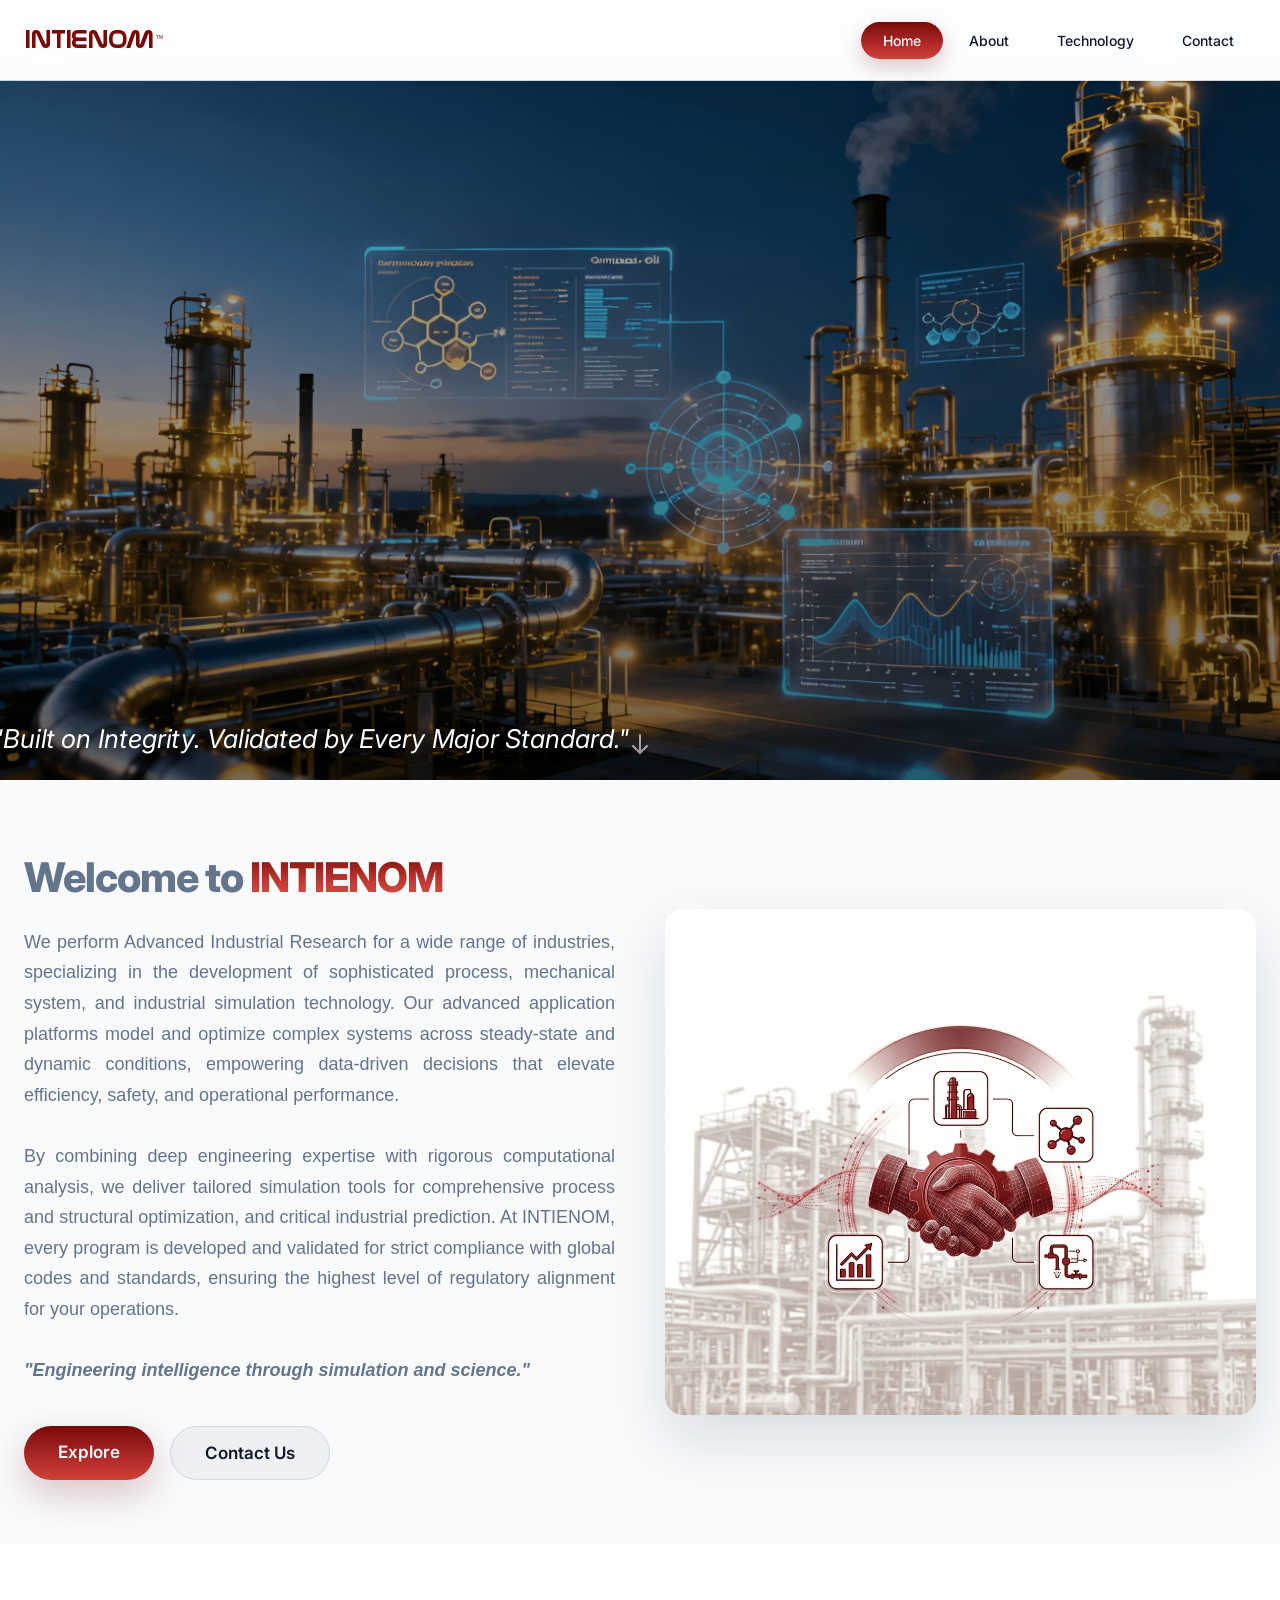
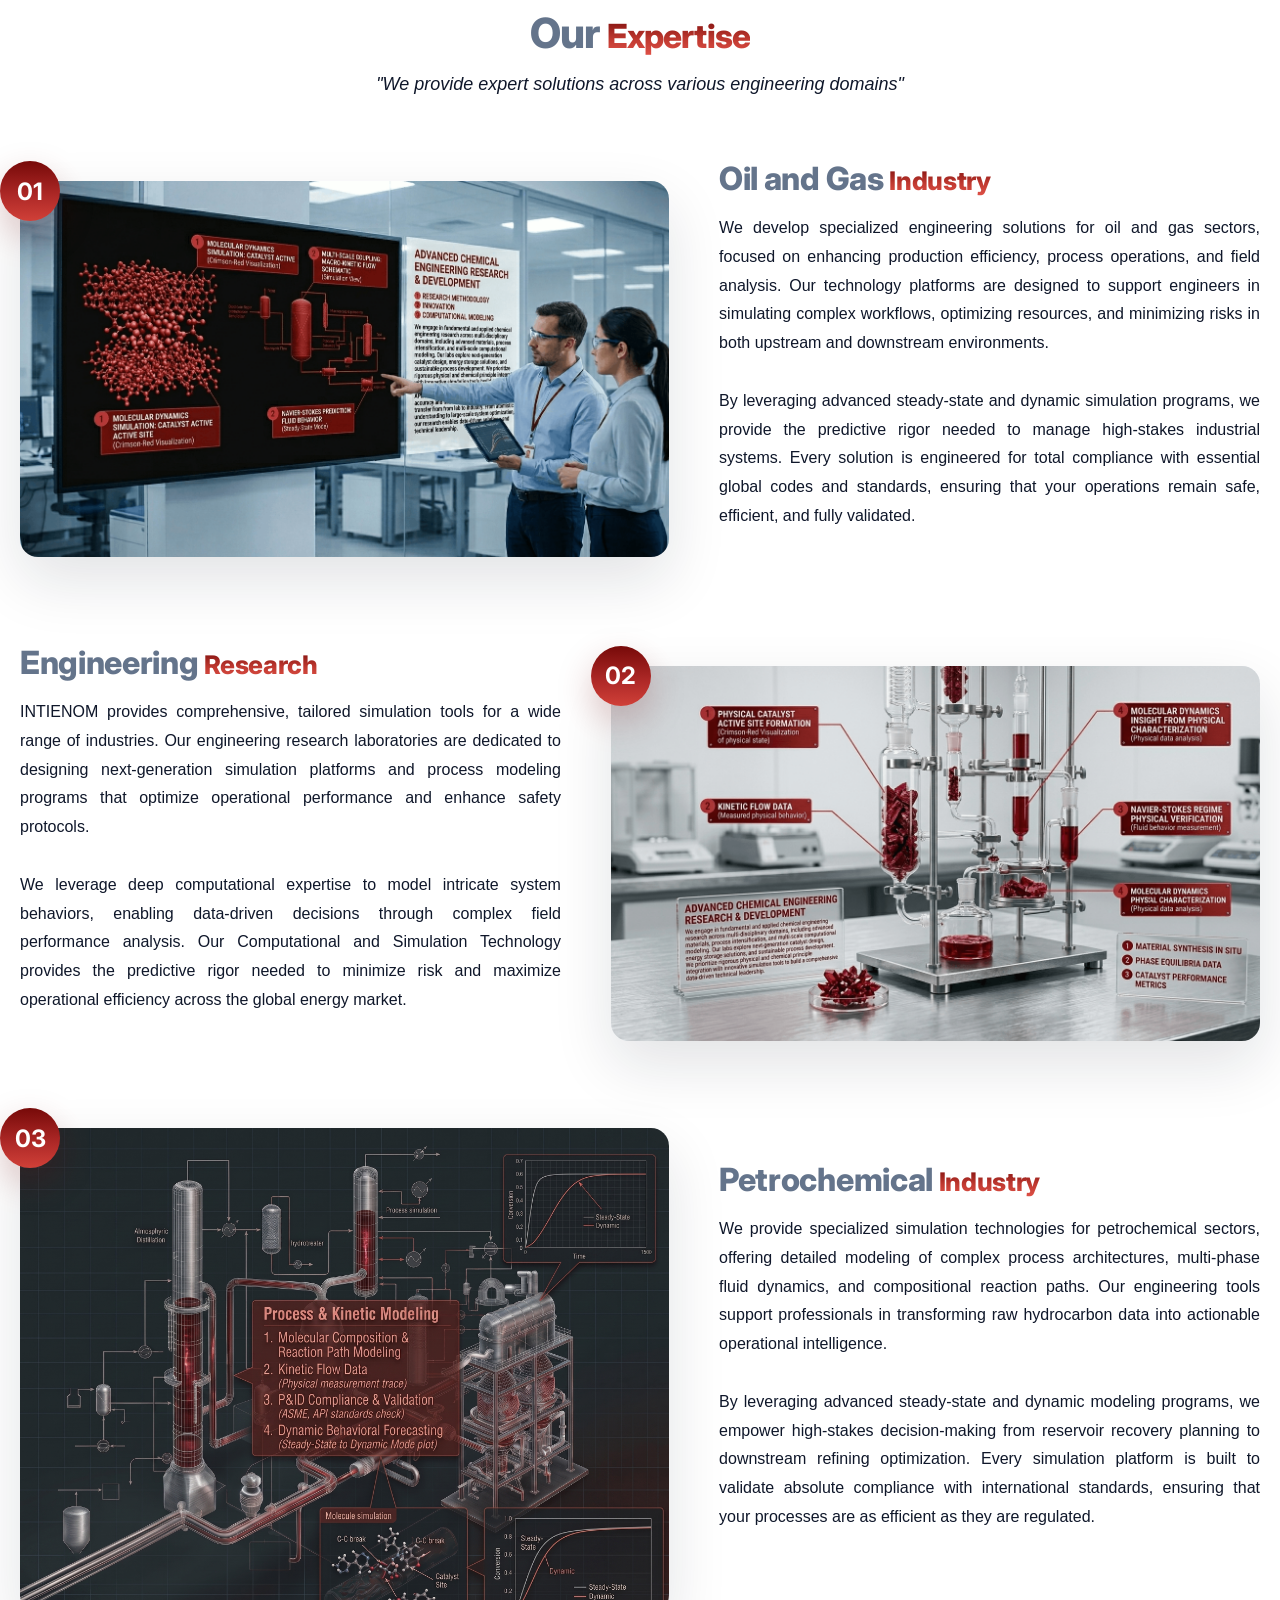
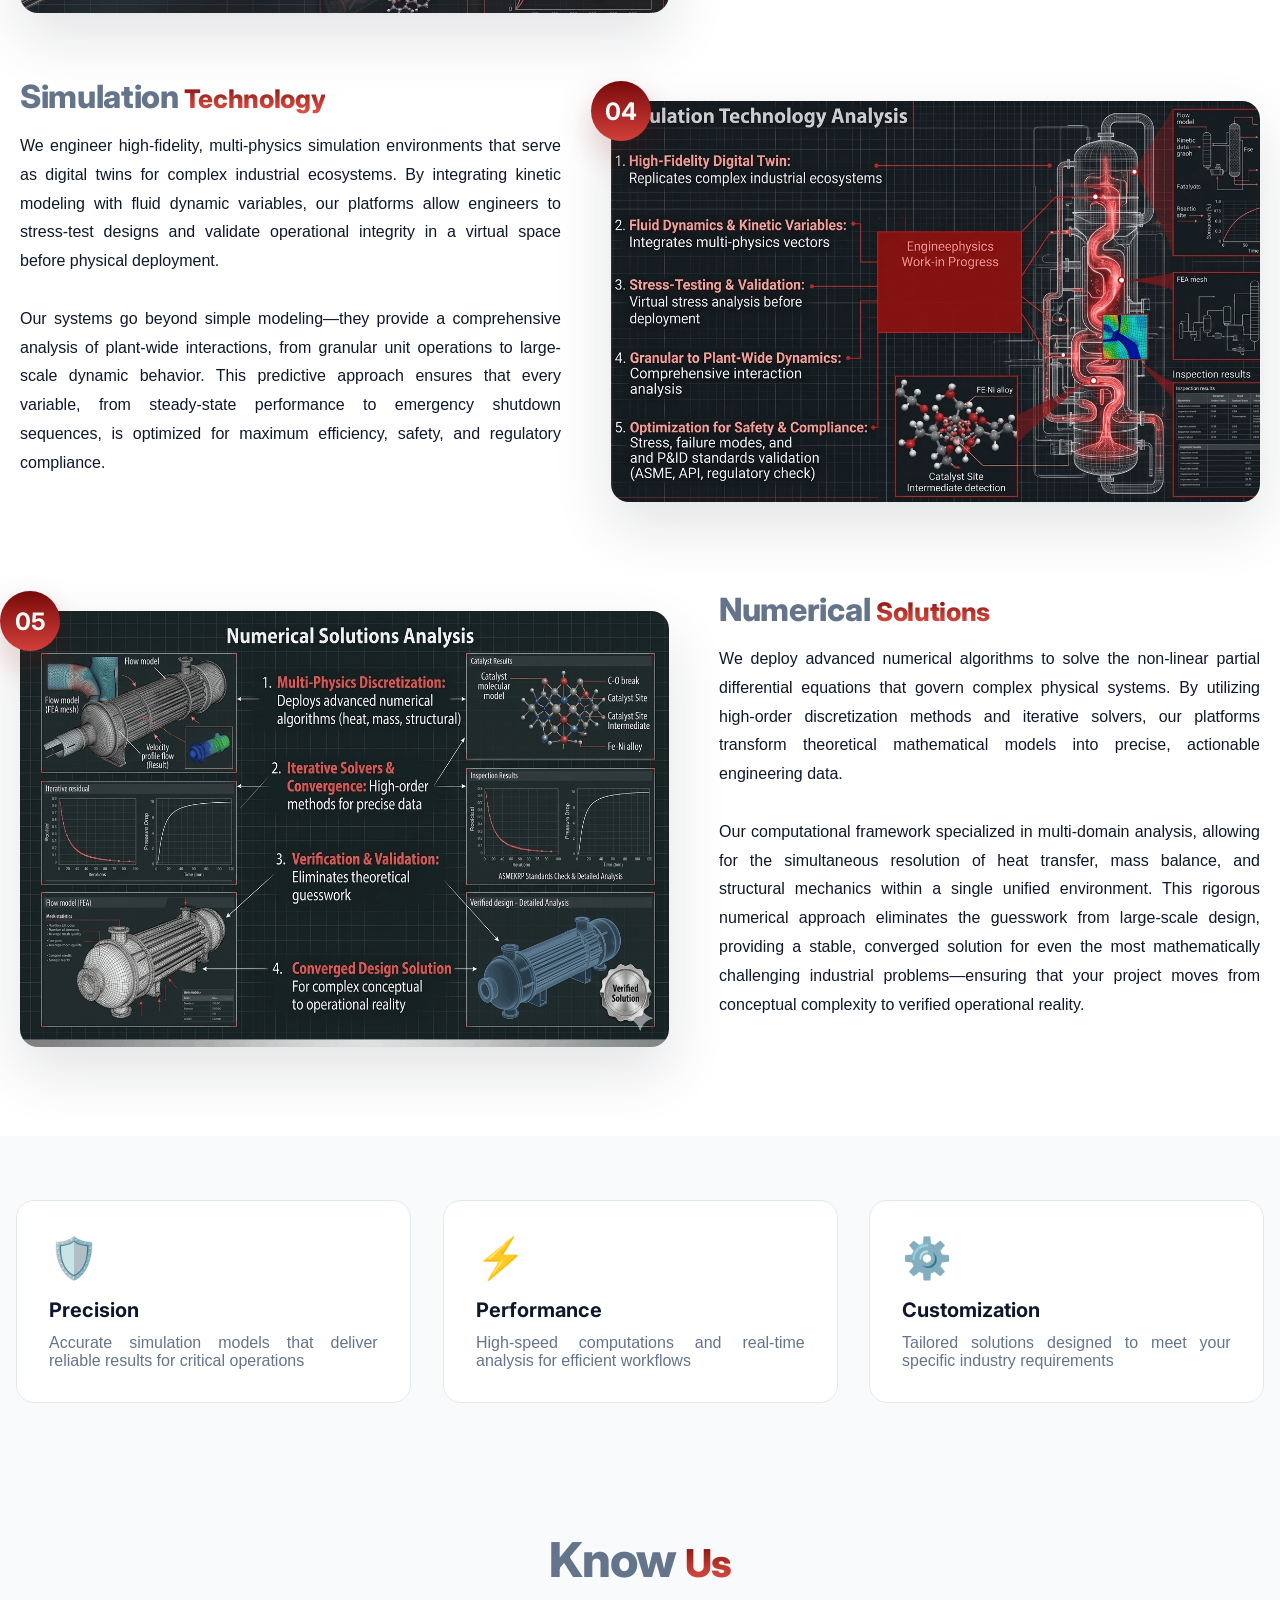
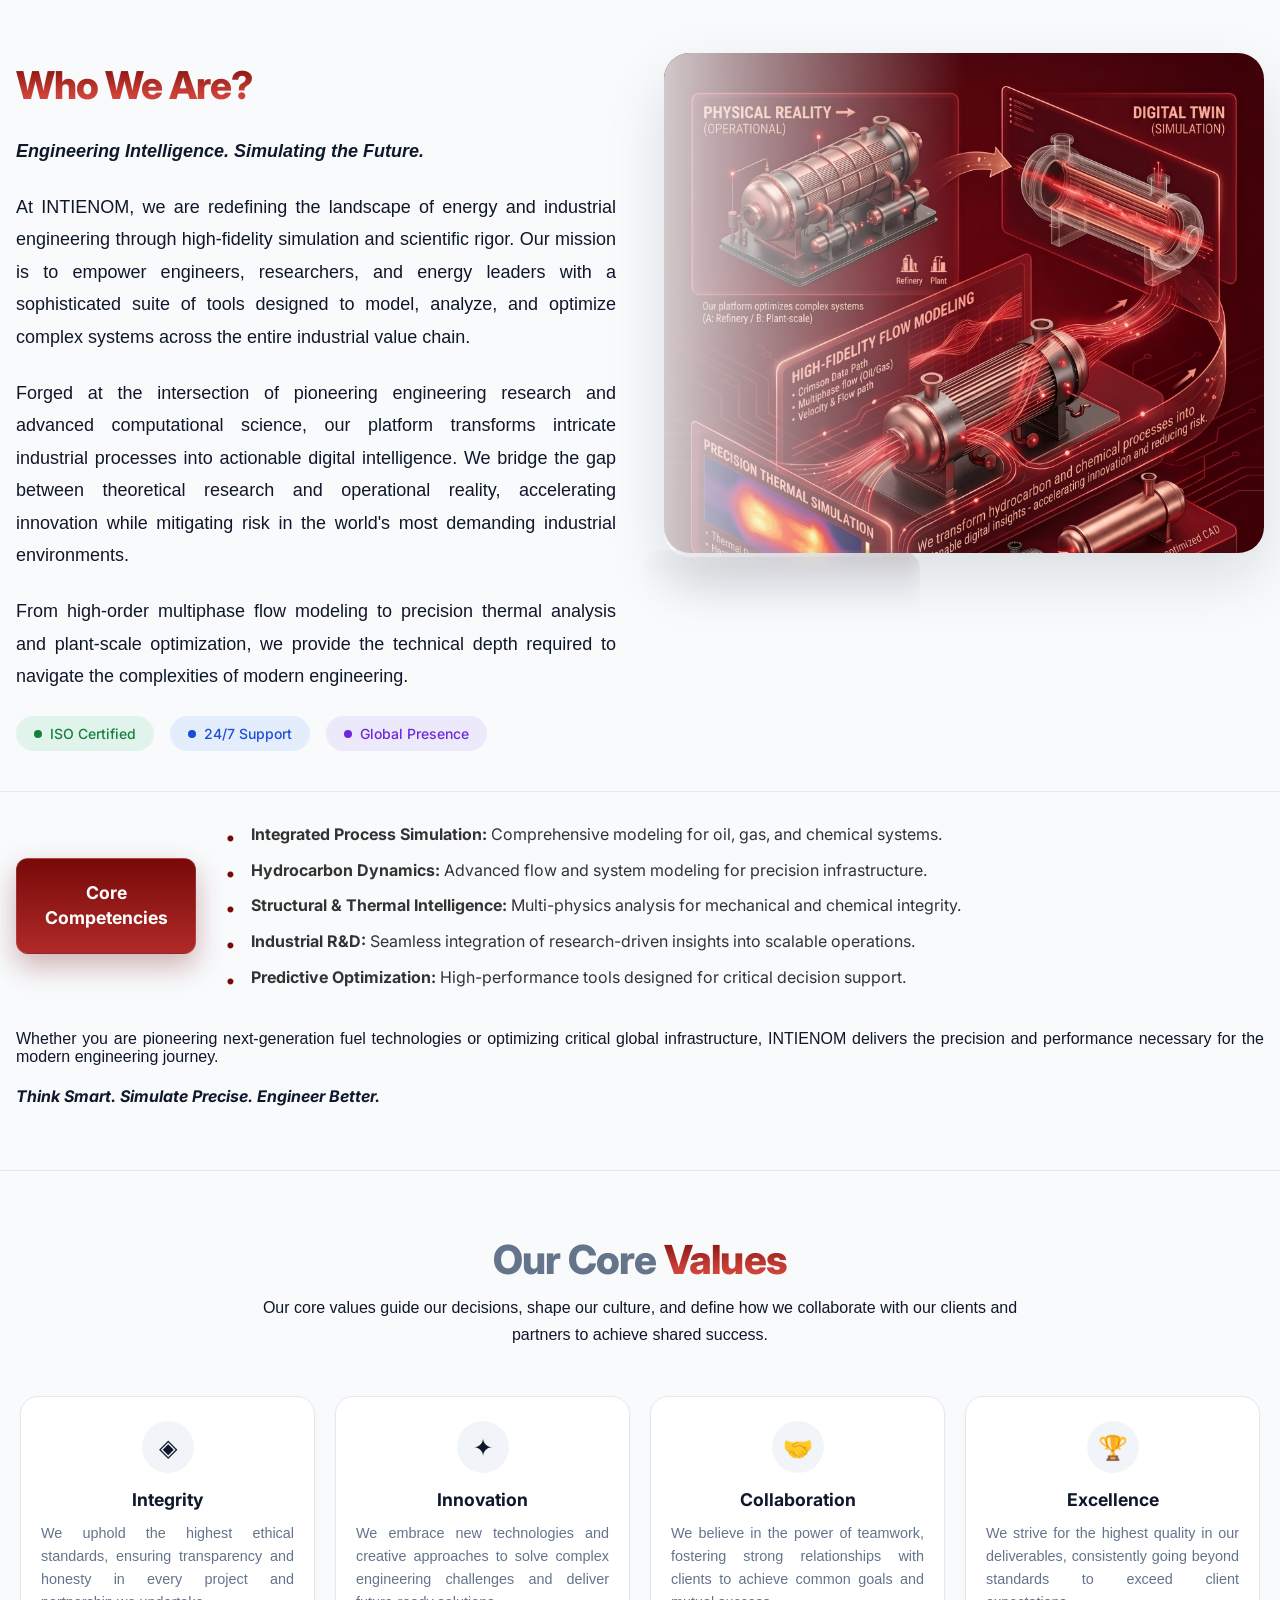
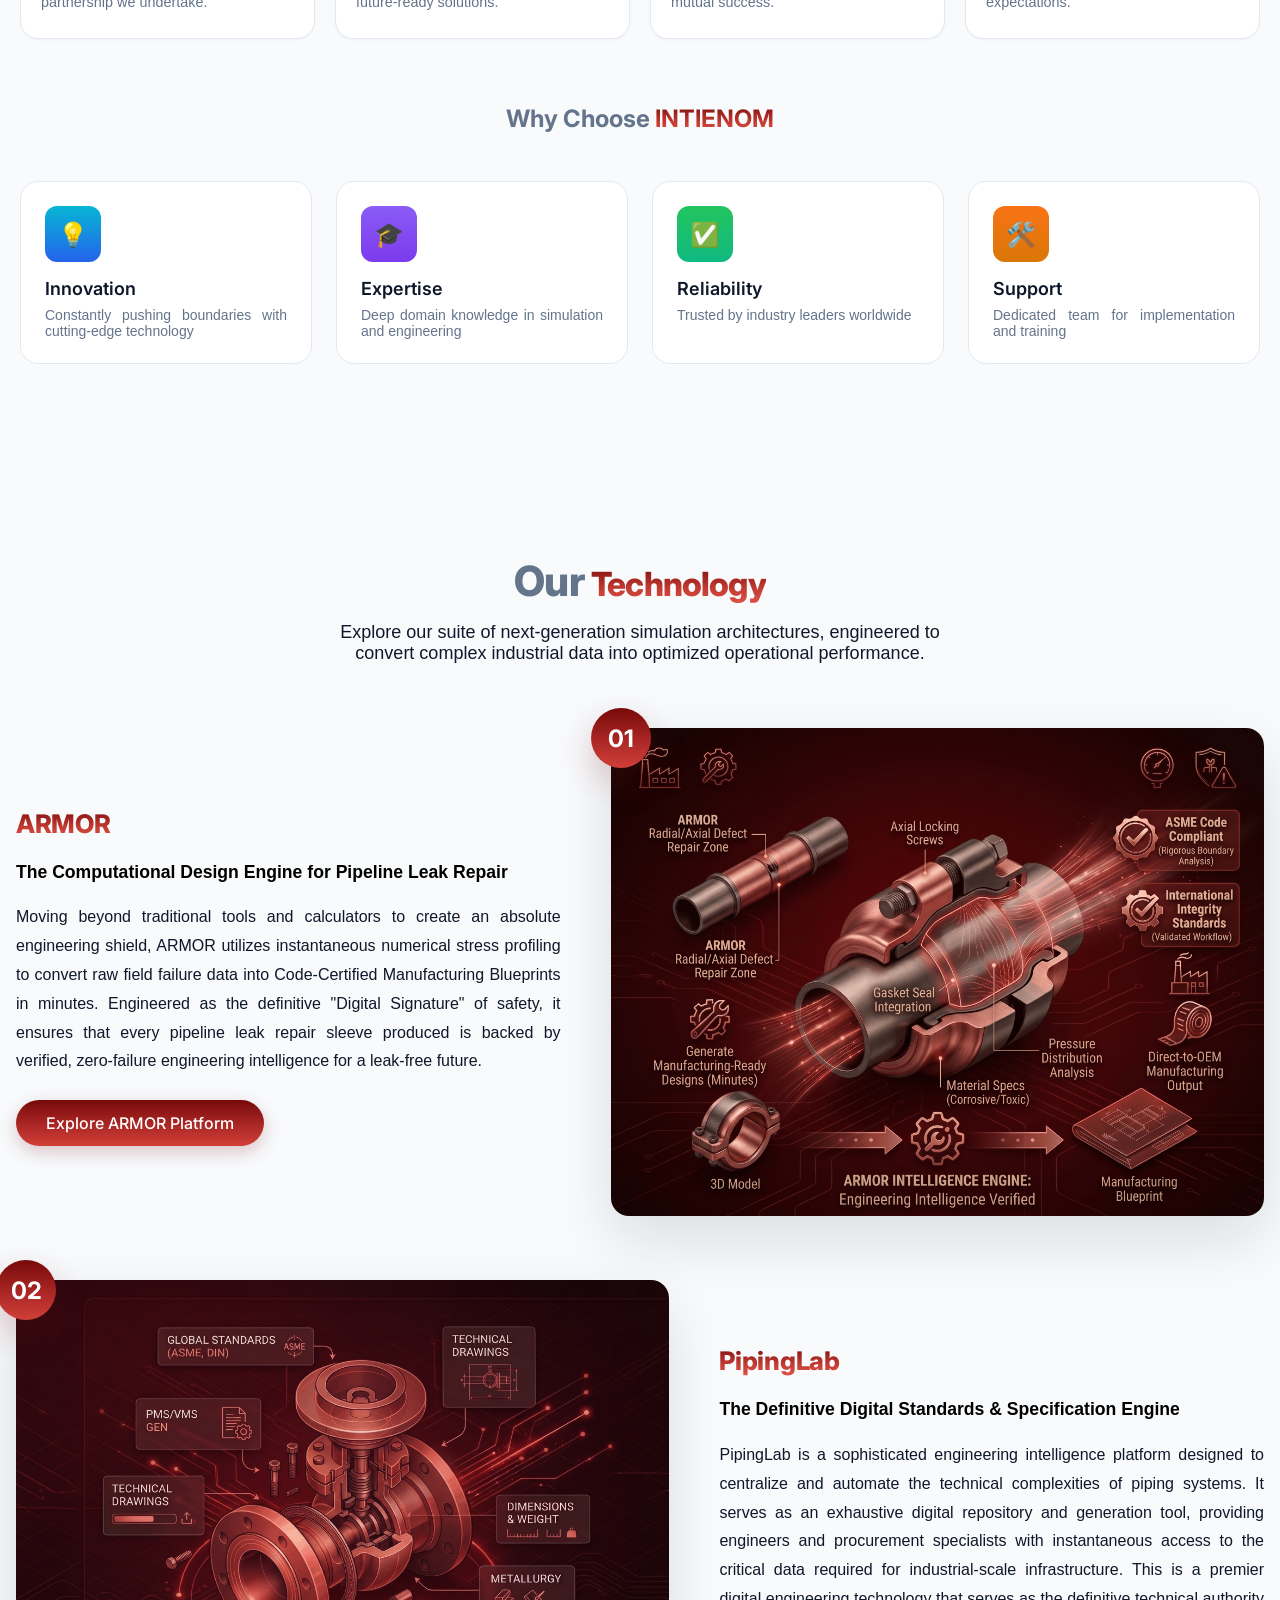
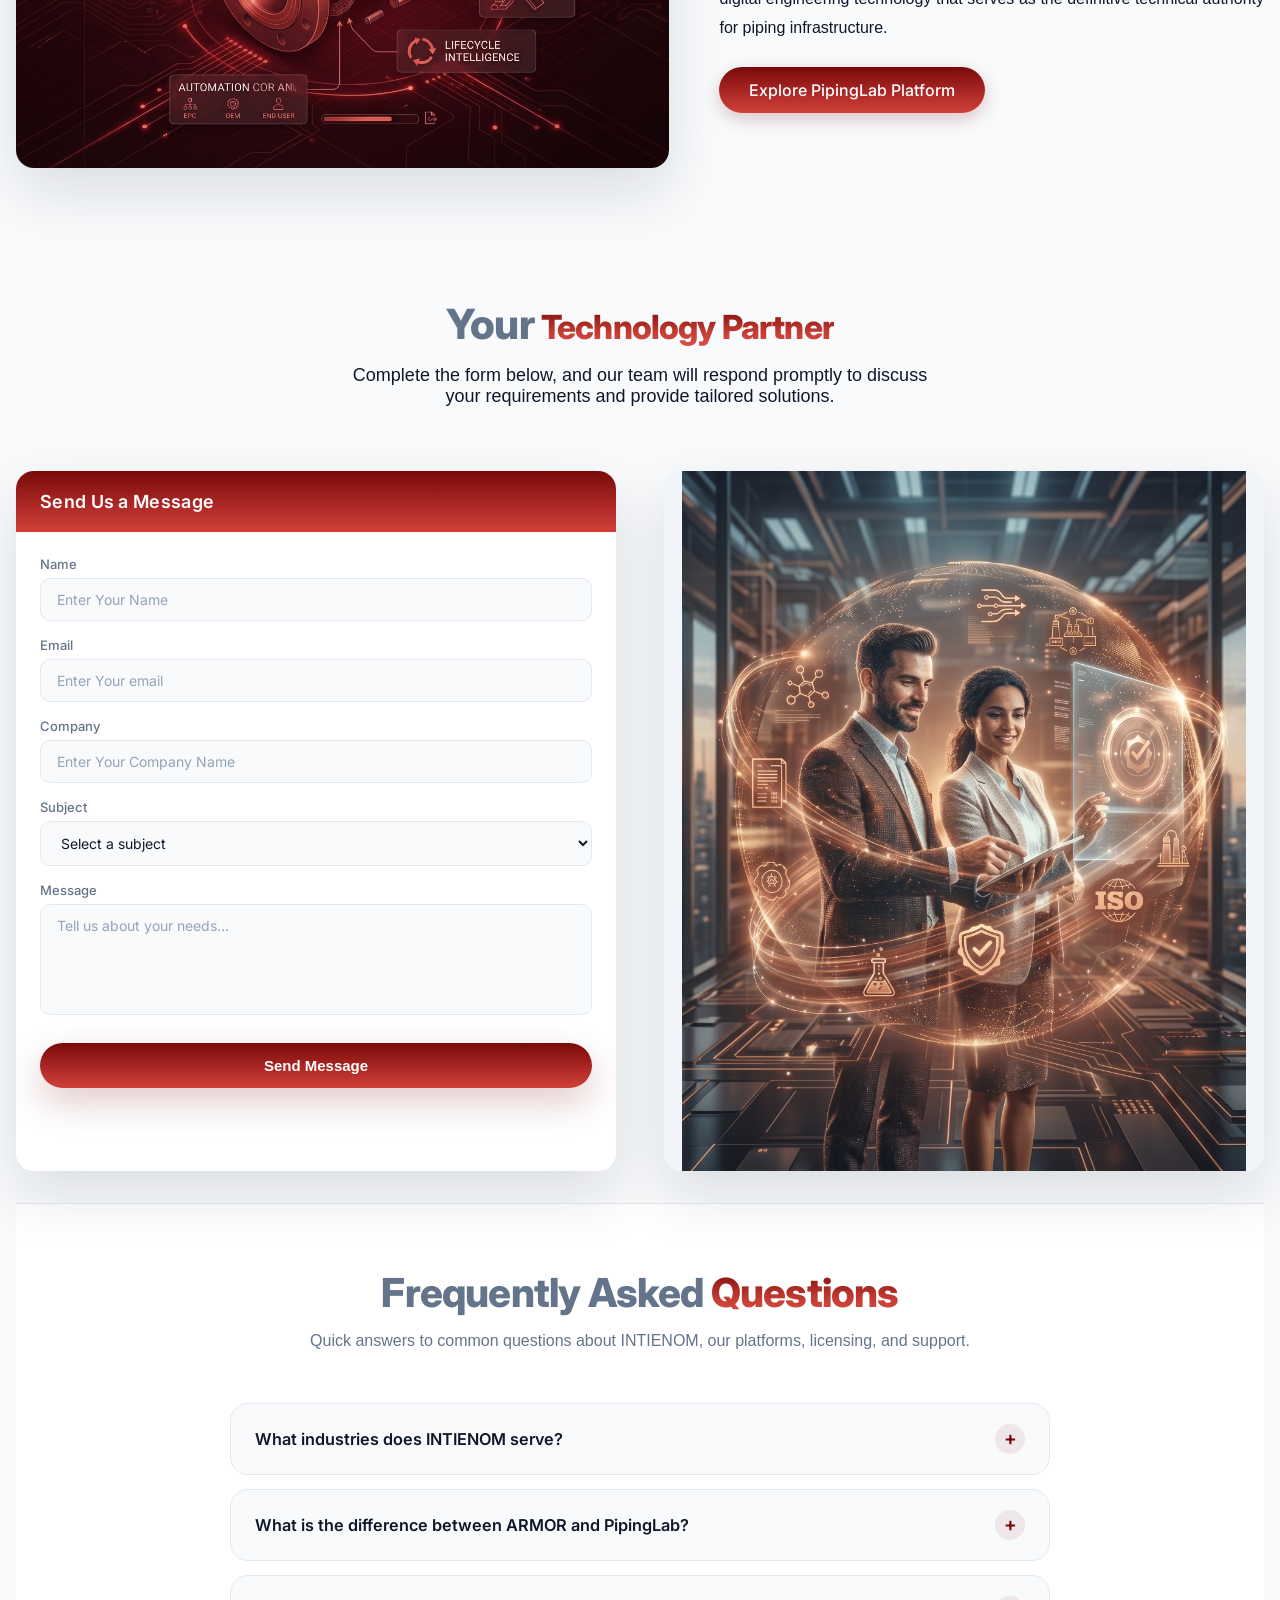
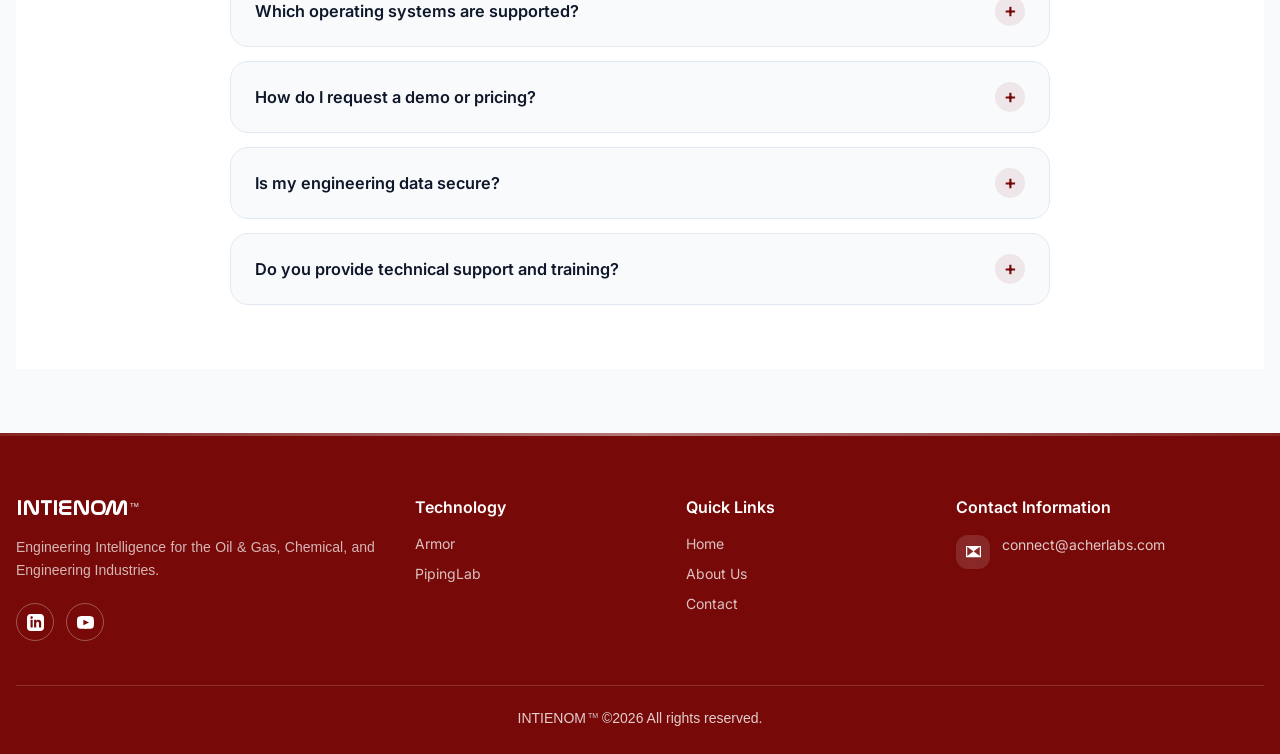
==== commit b2e3c38e: "Update index.html" ====
--- a/index.html
+++ b/index.html
@@ -462,8 +462,8 @@
                             <label>Subject</label>
                             <select name="subject" required>
                                 <option value="">Select a subject</option>
-                                <option value="demo">Request Demo</option>
-                                <option value="pricing">Pricing Inquiry</option>
+                                <option value="demo">Software Trial</option>
+                                <option value="pricing">Get Quote</option>
                                 <option value="support">Technical Support</option>
                                 <option value="other">Other</option>
                             </select>
@@ -642,4 +642,4 @@
     <script src="script.js"></script>
 </body>
 
-</html>+</html>
--- a/style.css
+++ b/style.css
@@ -2509,4 +2509,254 @@
 
 .footer-col a { color: rgba(255, 255, 255, 0.75); }
 
-.footer-bottom p { color: rgba(255, 255, 255, 0.8); font-size: 14px; }+.footer-bottom p { color: rgba(255, 255, 255, 0.8); font-size: 14px; }
+
+/* ============================================================
+   MASTER FIX BLOCK — Footer #770A09 + Social + Contact + FAQ
+   (style.css ke SABSE END me paste karo)
+   ============================================================ */
+
+/* ---------- 1. FOOTER OVERRIDE (kaala → #770A09) ---------- */
+footer {
+    position: relative;
+    background: #770A09;
+    padding: 64px 16px 0;
+    color: rgba(255, 255, 255, 0.75);
+}
+
+footer::before {
+    content: '';
+    position: absolute;
+    top: 0; left: 0; right: 0;
+    height: 3px;
+    background: linear-gradient(90deg, rgba(255,255,255,0.1) 0%, rgba(255,255,255,0.45) 50%, rgba(255,255,255,0.1) 100%);
+}
+
+.footer-grid {
+    display: grid;
+    grid-template-columns: 1.4fr 0.9fr 0.9fr 1.2fr;
+    gap: 40px;
+    margin-bottom: 44px;
+}
+
+.footer-brand .logo-section { margin-bottom: 16px; }
+.footer-brand p { color: rgba(255,255,255,0.7); font-size: 14px; line-height: 1.7; }
+
+.footer-col h4 { color: #fff; font-weight: 600; margin-bottom: 16px; }
+.footer-col ul { list-style: none; }
+.footer-col li { margin-bottom: 10px; }
+
+.footer-col a {
+    color: rgba(255,255,255,0.75);
+    font-size: 14px;
+    text-decoration: none;
+    transition: color 0.3s var(--ease), padding-left 0.3s var(--ease);
+}
+.footer-col a:hover { color: #fff; padding-left: 4px; }
+
+.footer-brand .logo-name { color: #fff; }
+.footer-brand .tm-icon { color: #fff; }
+.footer-brand .logo-section .tm-icon { color: #fff; }
+
+/* ---------- 2. SOCIAL ICONS (blue → white circles) ---------- */
+.footer-social { display: flex; gap: 12px; margin-top: 20px; }
+
+.social-icon {
+    width: 38px;
+    height: 38px;
+    border-radius: 50%;
+    border: 1px solid rgba(255,255,255,0.3);
+    display: flex;
+    align-items: center;
+    justify-content: center;
+    color: #fff;
+    text-decoration: none;
+    transition: all 0.25s var(--ease);
+}
+
+.social-icon svg { width: 17px; height: 17px; fill: currentColor; }
+
+.social-icon:hover {
+    background: #fff;
+    color: #770A09;
+    border-color: #fff;
+    transform: translateY(-3px);
+}
+
+/* ---------- 3. CONTACT INFORMATION COLUMN ---------- */
+.footer-contact-list { list-style: none; }
+
+.footer-contact-item {
+    display: flex;
+    gap: 12px;
+    align-items: flex-start;
+    margin-bottom: 14px;
+}
+
+.footer-contact-item .c-icon {
+    width: 34px;
+    height: 34px;
+    flex-shrink: 0;
+    background: rgba(255,255,255,0.12);
+    border-radius: var(--radius-sm);
+    display: flex;
+    align-items: center;
+    justify-content: center;
+    color: #fff;
+    margin-top: 2px;
+}
+
+.footer-contact-item .c-icon svg { width: 15px; height: 15px; fill: currentColor; }
+
+.footer-contact-item span,
+.footer-contact-item a {
+    color: rgba(255,255,255,0.78);
+    font-size: 14px;
+    line-height: 1.65;
+    text-decoration: none;
+    transition: color 0.3s var(--ease);
+}
+
+.footer-contact-item a:hover { color: #fff; }
+
+/* ---------- 4. COPYRIGHT — centered ---------- */
+.footer-bottom {
+    margin-top: 8px;
+    padding: 24px 0 28px;
+    border-top: 1px solid rgba(255,255,255,0.15);
+    display: flex;
+    justify-content: center;
+    align-items: center;
+    text-align: center;
+}
+
+.footer-bottom p {
+    color: rgba(255,255,255,0.8);
+    font-size: 14px;
+    text-align: center;
+    width: 100%;
+    margin: 0;
+}
+
+/* ---------- 5. FAQ ACCORDION (teeno pages) ---------- */
+.faq-section {
+    padding-top: var(--section-space);
+    padding-bottom: var(--section-space);
+    background: var(--bg-white);
+    border-top: 1px solid var(--border);
+}
+
+.faq-header {
+    text-align: center;
+    margin-bottom: 48px;
+    max-width: 700px;
+    margin-left: auto;
+    margin-right: auto;
+}
+
+.faq-header h2 {
+    font-size: 2.5rem;
+    font-weight: 800;
+    margin-bottom: 10px;
+    letter-spacing: -0.02em;
+}
+
+.faq-header h2 .cv-gray { color: var(--text-muted); }
+
+.faq-header p {
+    text-align: center;
+    color: var(--text-muted);
+    font-size: 1rem;
+    line-height: 1.7;
+}
+
+.faq-list {
+    display: flex;
+    flex-direction: column;
+    gap: 14px;
+    max-width: 820px;
+    margin: 0 auto;
+}
+
+.faq-item {
+    background: var(--bg);
+    border: 1px solid var(--border);
+    border-radius: var(--radius-md);
+    overflow: hidden;
+    transition: border-color 0.3s var(--ease), box-shadow 0.3s var(--ease), background 0.3s var(--ease);
+}
+
+.faq-item.active {
+    background: #fff;
+    border-color: rgba(119, 10, 9, 0.35);
+    box-shadow: var(--shadow-primary);
+}
+
+.faq-question {
+    width: 100%;
+    display: flex;
+    align-items: center;
+    justify-content: space-between;
+    gap: 16px;
+    padding: 20px 24px;
+    background: none;
+    border: none;
+    cursor: pointer;
+    text-align: left;
+    font-family: inherit;
+    font-size: 1.02rem;
+    font-weight: 600;
+    color: var(--text);
+    line-height: 1.4;
+}
+
+.faq-icon {
+    width: 30px;
+    height: 30px;
+    flex-shrink: 0;
+    border-radius: 50%;
+    background: rgba(119, 10, 9, 0.08);
+    color: var(--primary);
+    display: flex;
+    align-items: center;
+    justify-content: center;
+    font-size: 1.2rem;
+    font-weight: 600;
+    line-height: 1;
+    transition: transform 0.3s var(--ease), background 0.3s var(--ease), color 0.3s var(--ease);
+}
+
+.faq-item.active .faq-icon {
+    transform: rotate(45deg);
+    background: var(--grad-primary);
+    color: #fff;
+}
+
+.faq-answer {
+    max-height: 0;
+    overflow: hidden;
+    transition: max-height 0.35s var(--ease);
+}
+
+.faq-answer-inner {
+    padding: 0 24px 22px;
+    color: var(--text-muted);
+    font-size: 0.95rem;
+    line-height: 1.7;
+    font-family: 'Inter', 'Segoe UI', Tahoma, sans-serif;
+    text-align: left;
+}
+
+/* ---------- 6. RESPONSIVE (mobile) ---------- */
+@media (max-width: 1024px) {
+    .footer-grid { grid-template-columns: repeat(2, 1fr); }
+}
+
+@media (max-width: 768px) {
+    .footer-grid { grid-template-columns: 1fr; gap: 32px; }
+
+    .faq-section { padding-top: 40px; padding-bottom: 40px; }
+    .faq-header h2 { font-size: 1.75rem; }
+    .faq-question { padding: 16px 18px; font-size: 0.95rem; }
+    .faq-answer-inner { padding: 0 18px 18px; }
+}
